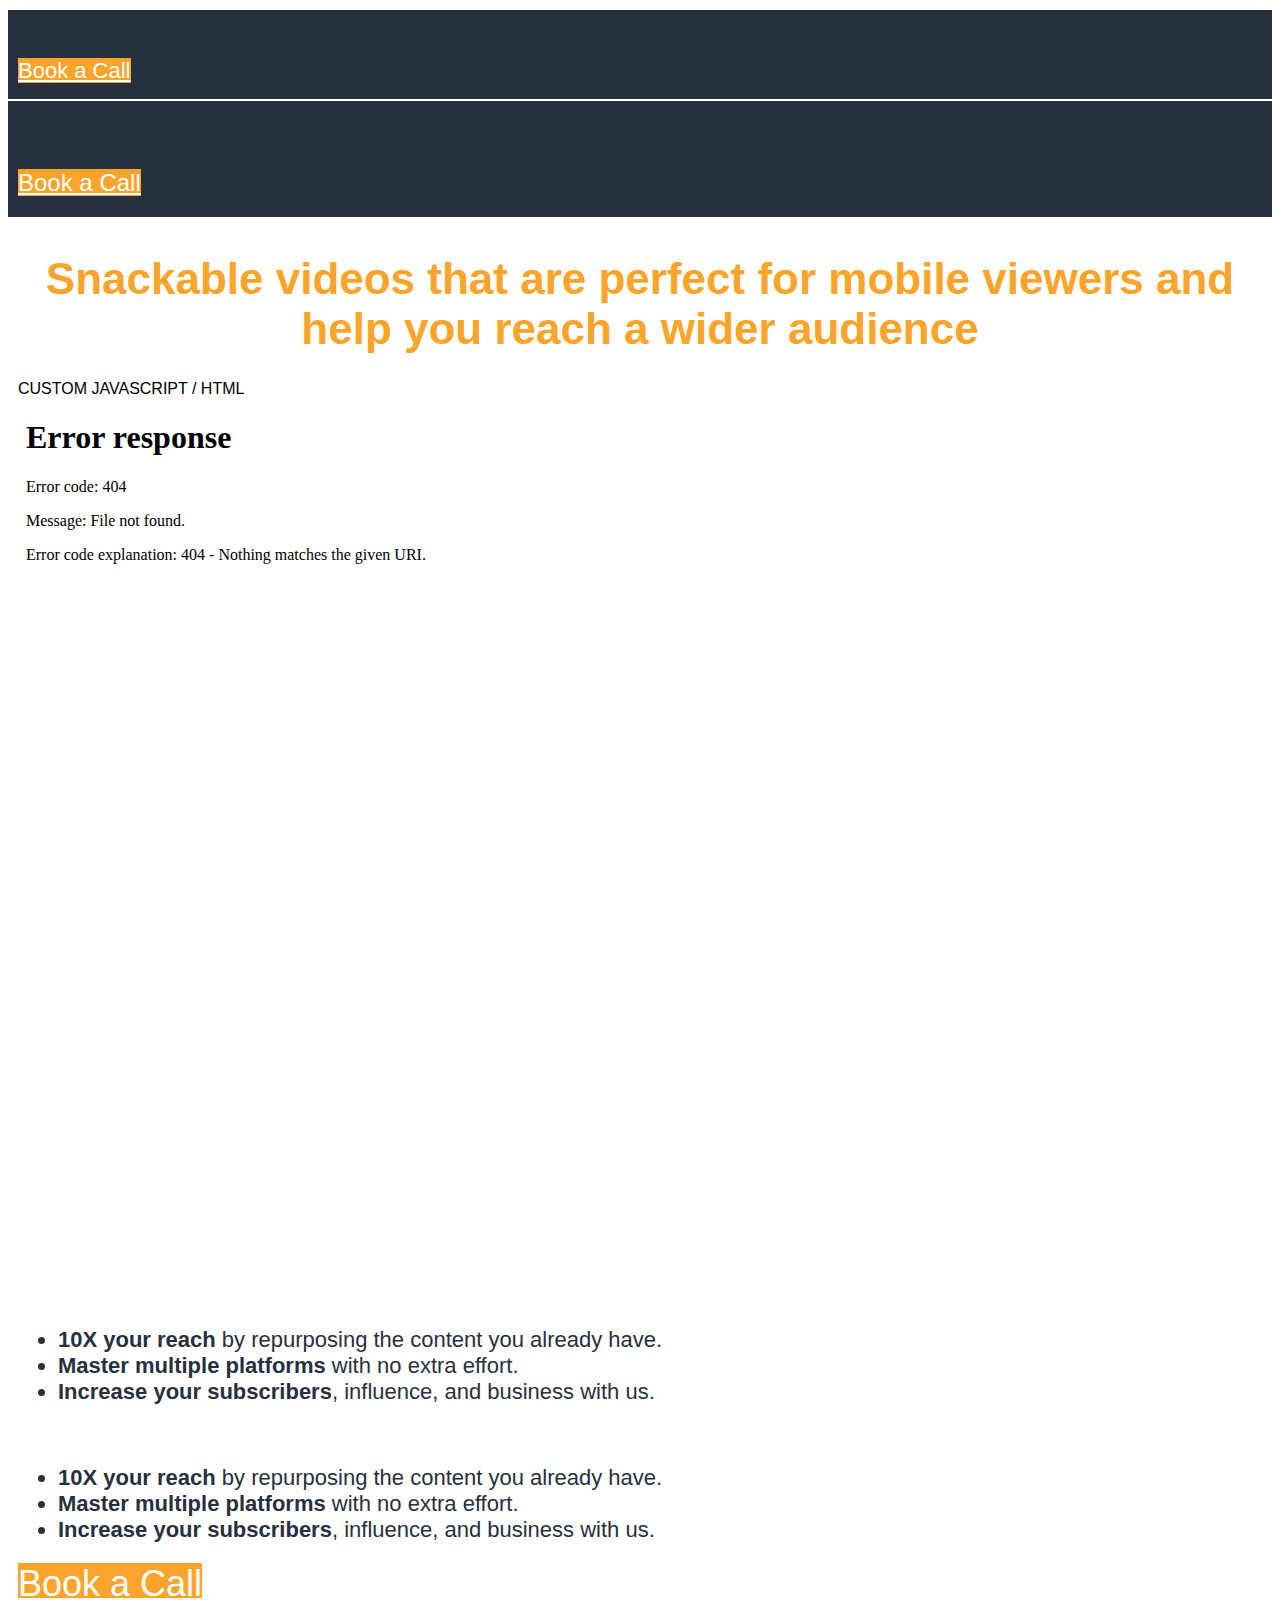
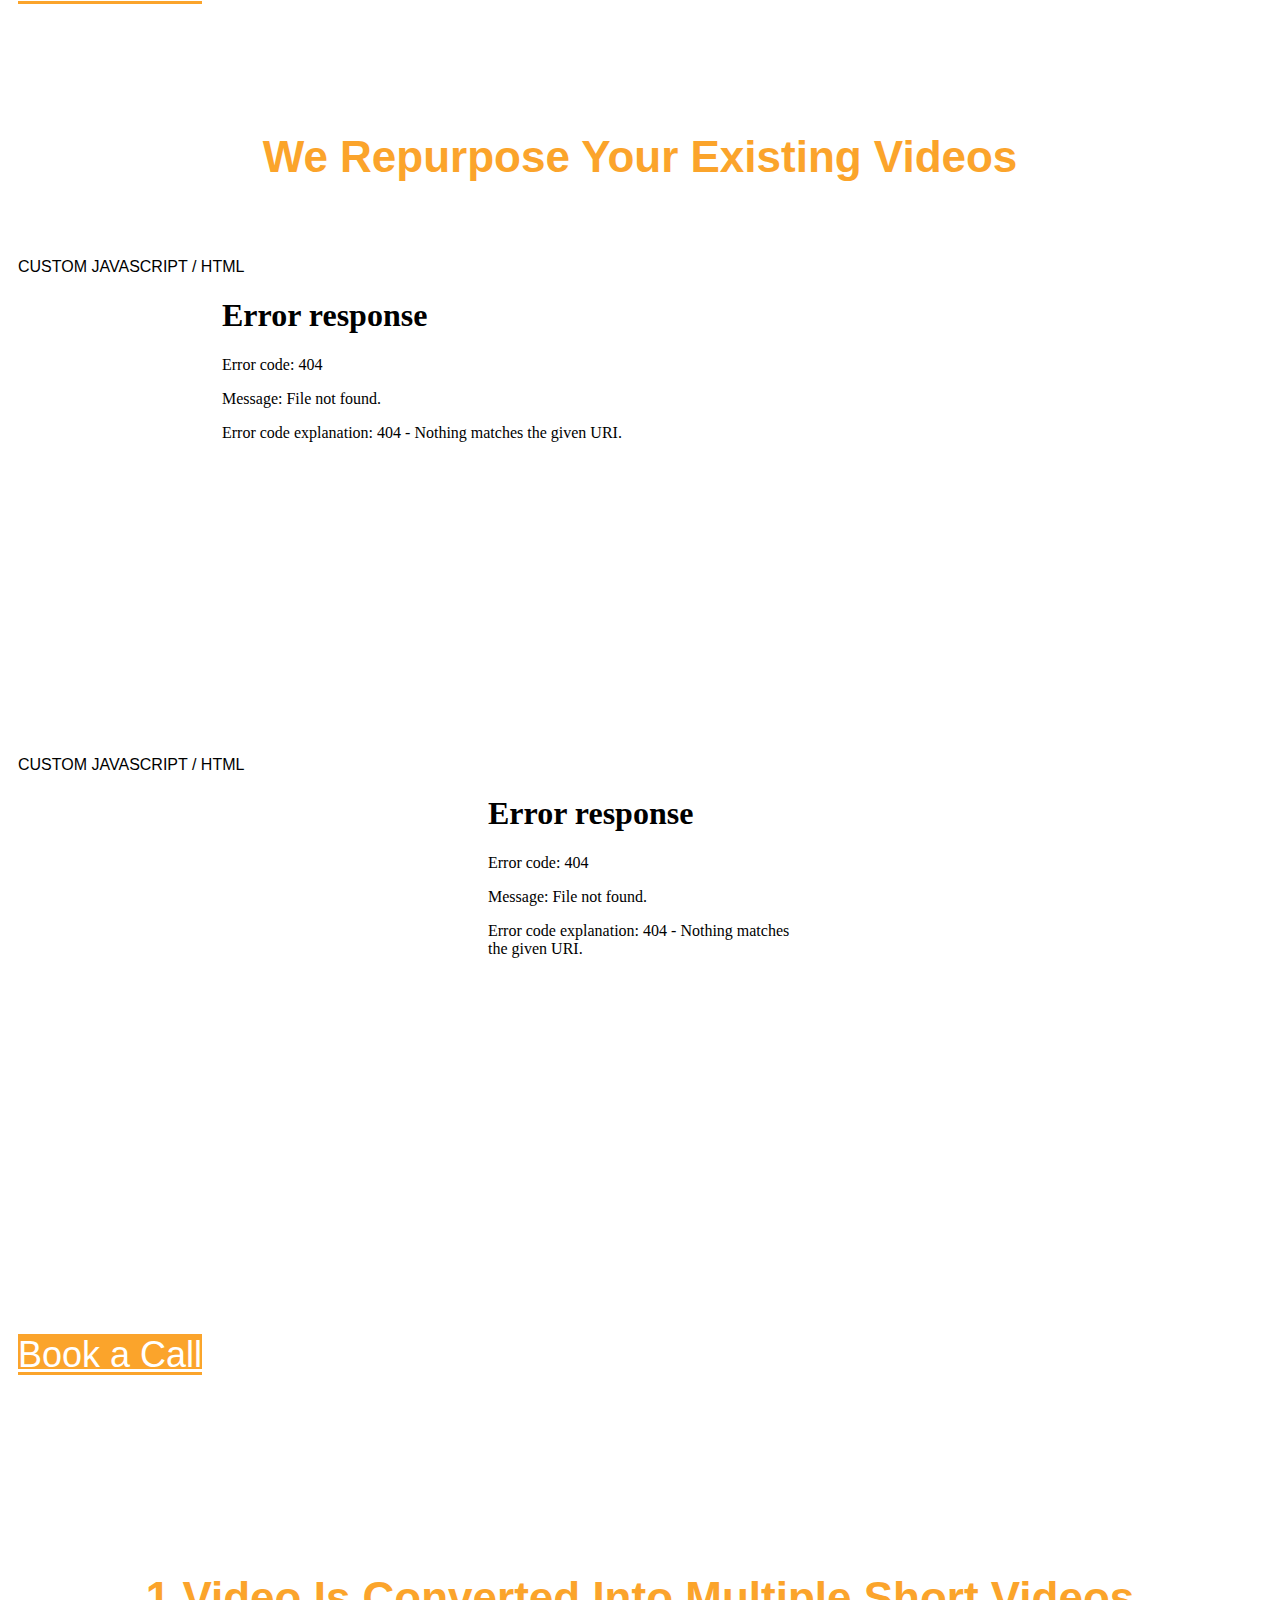
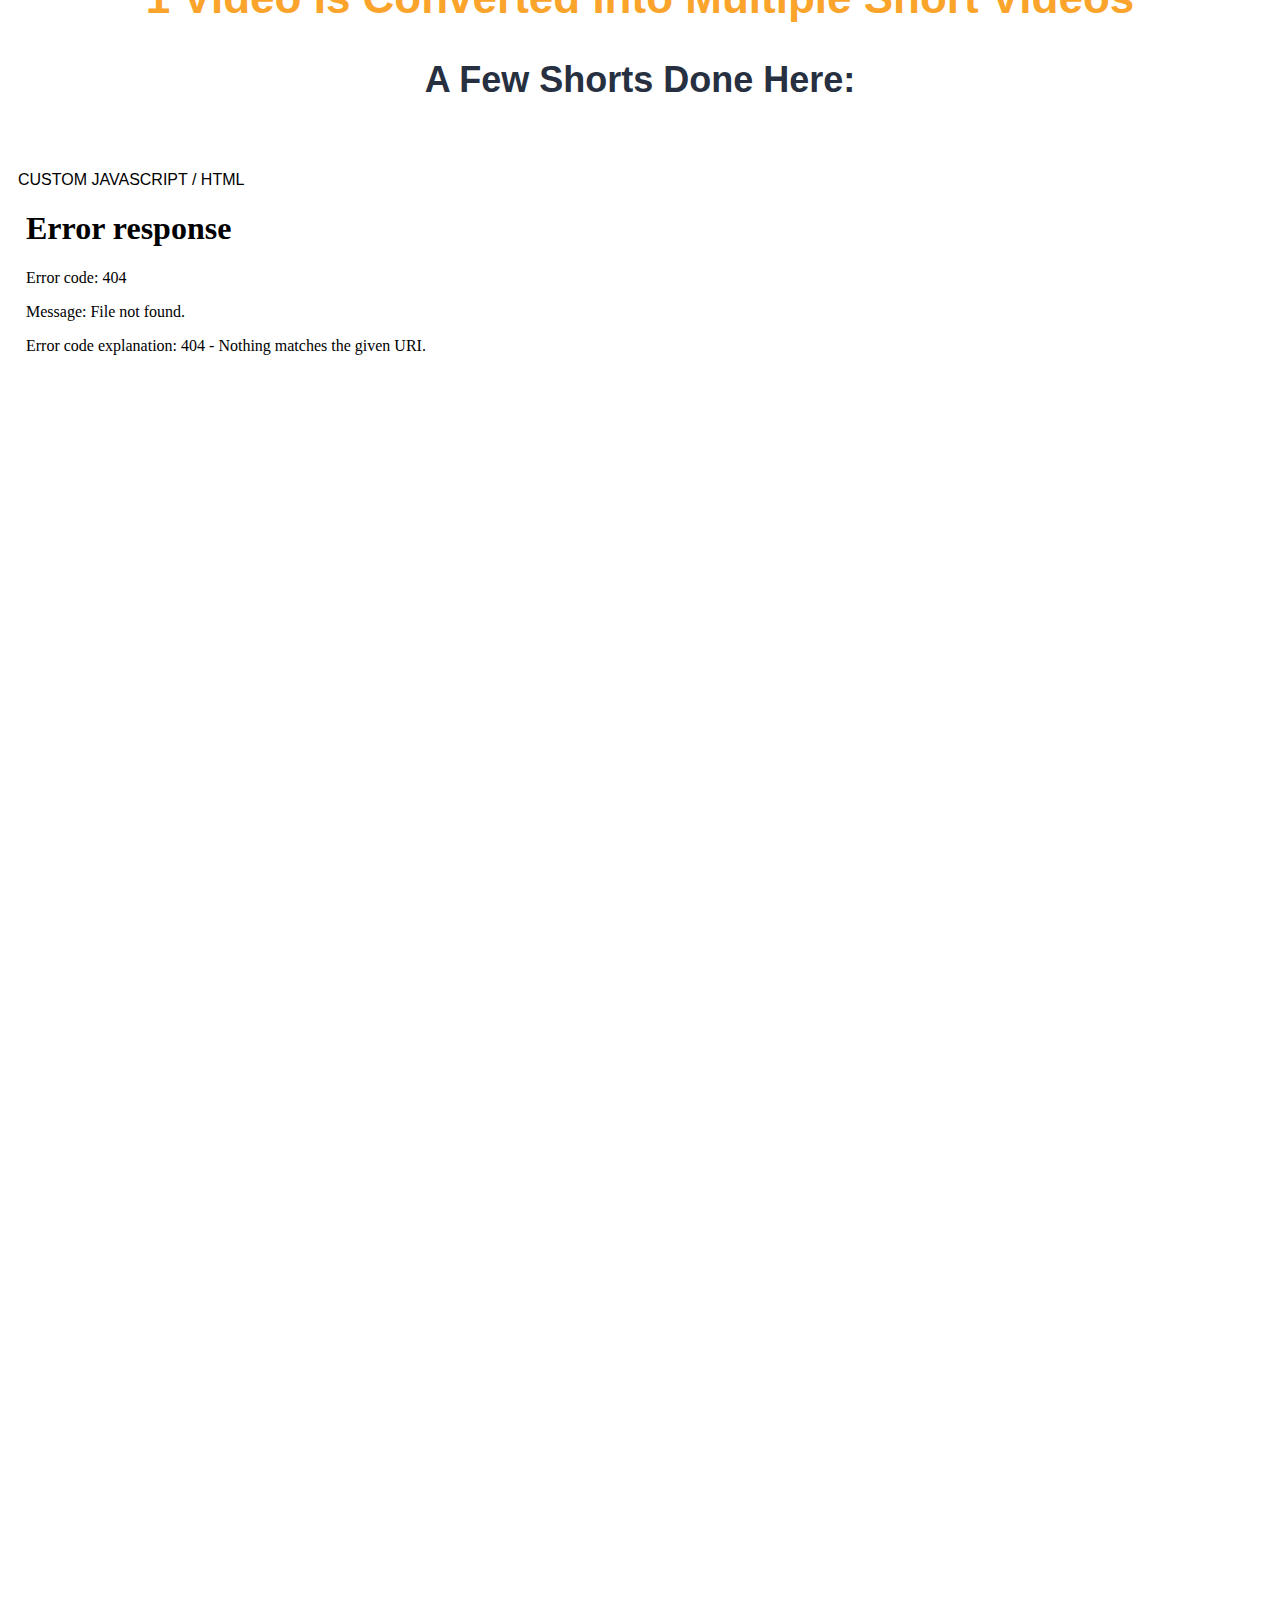
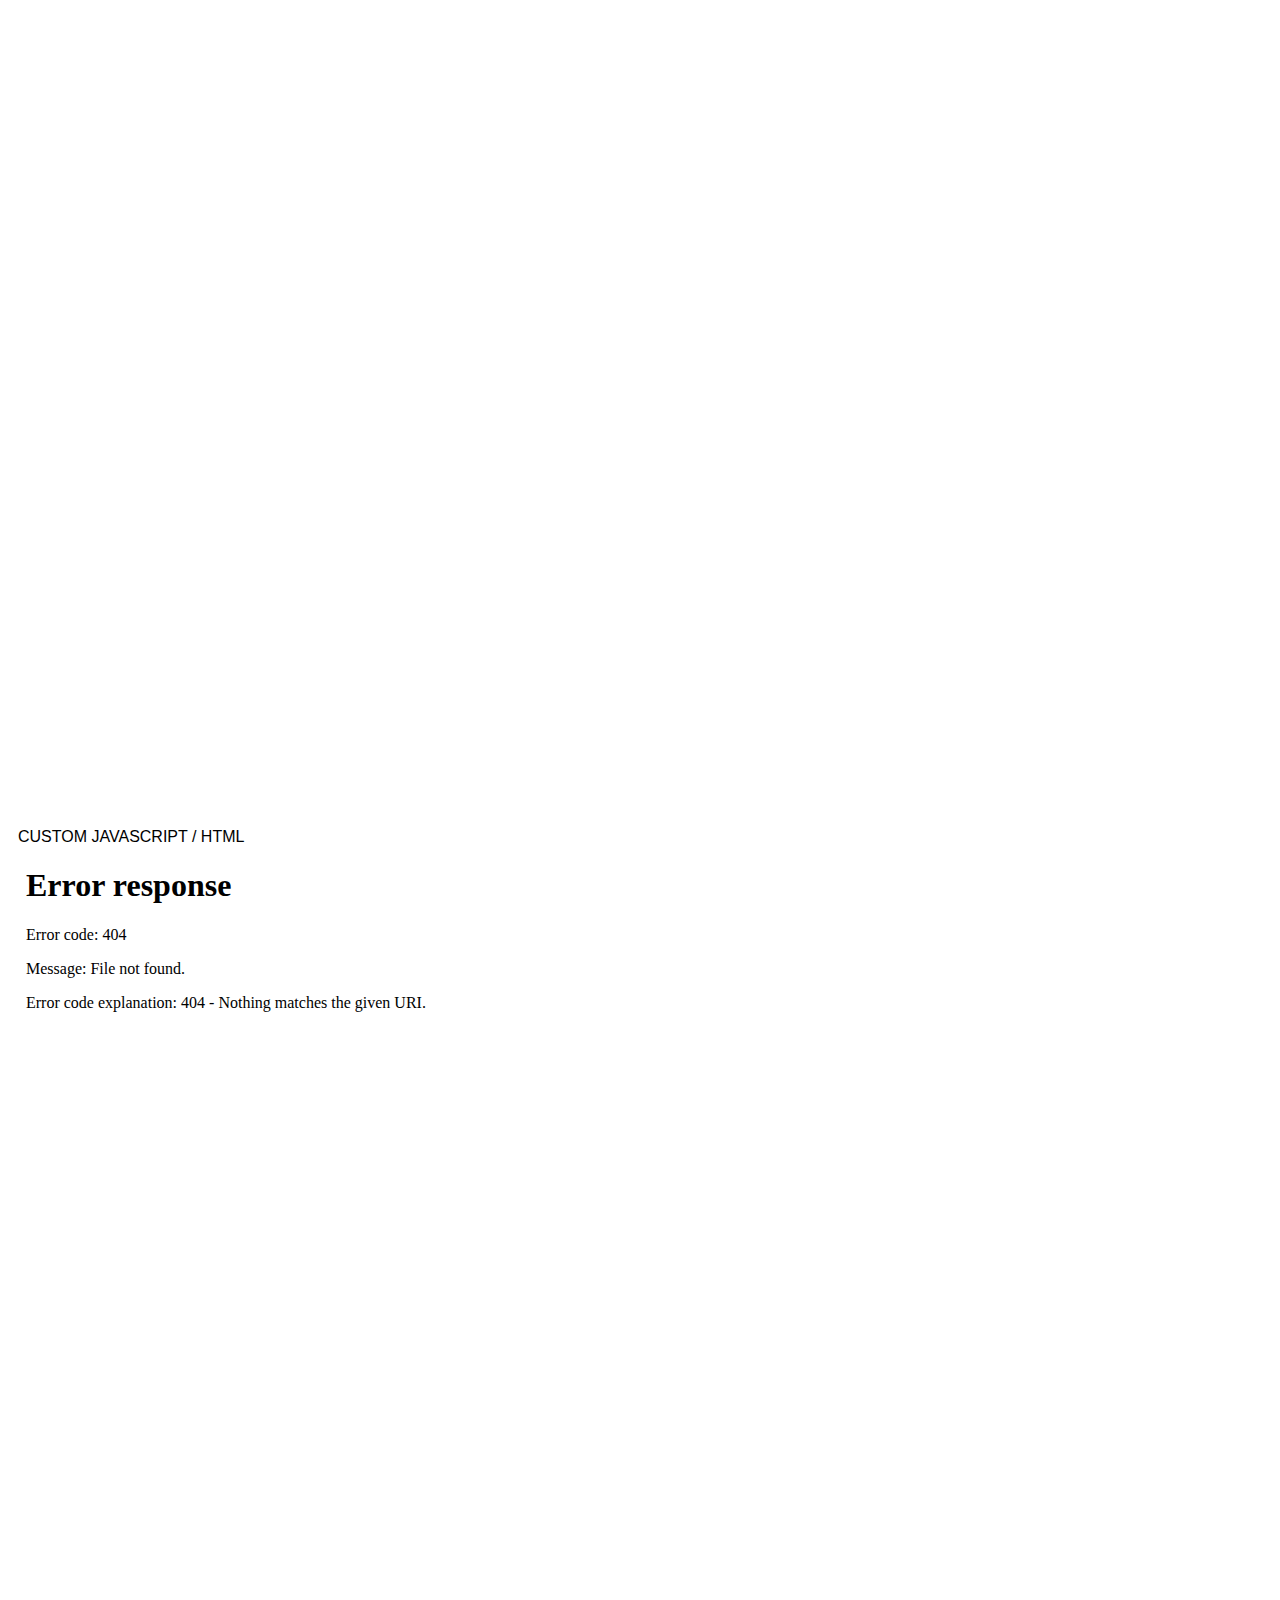
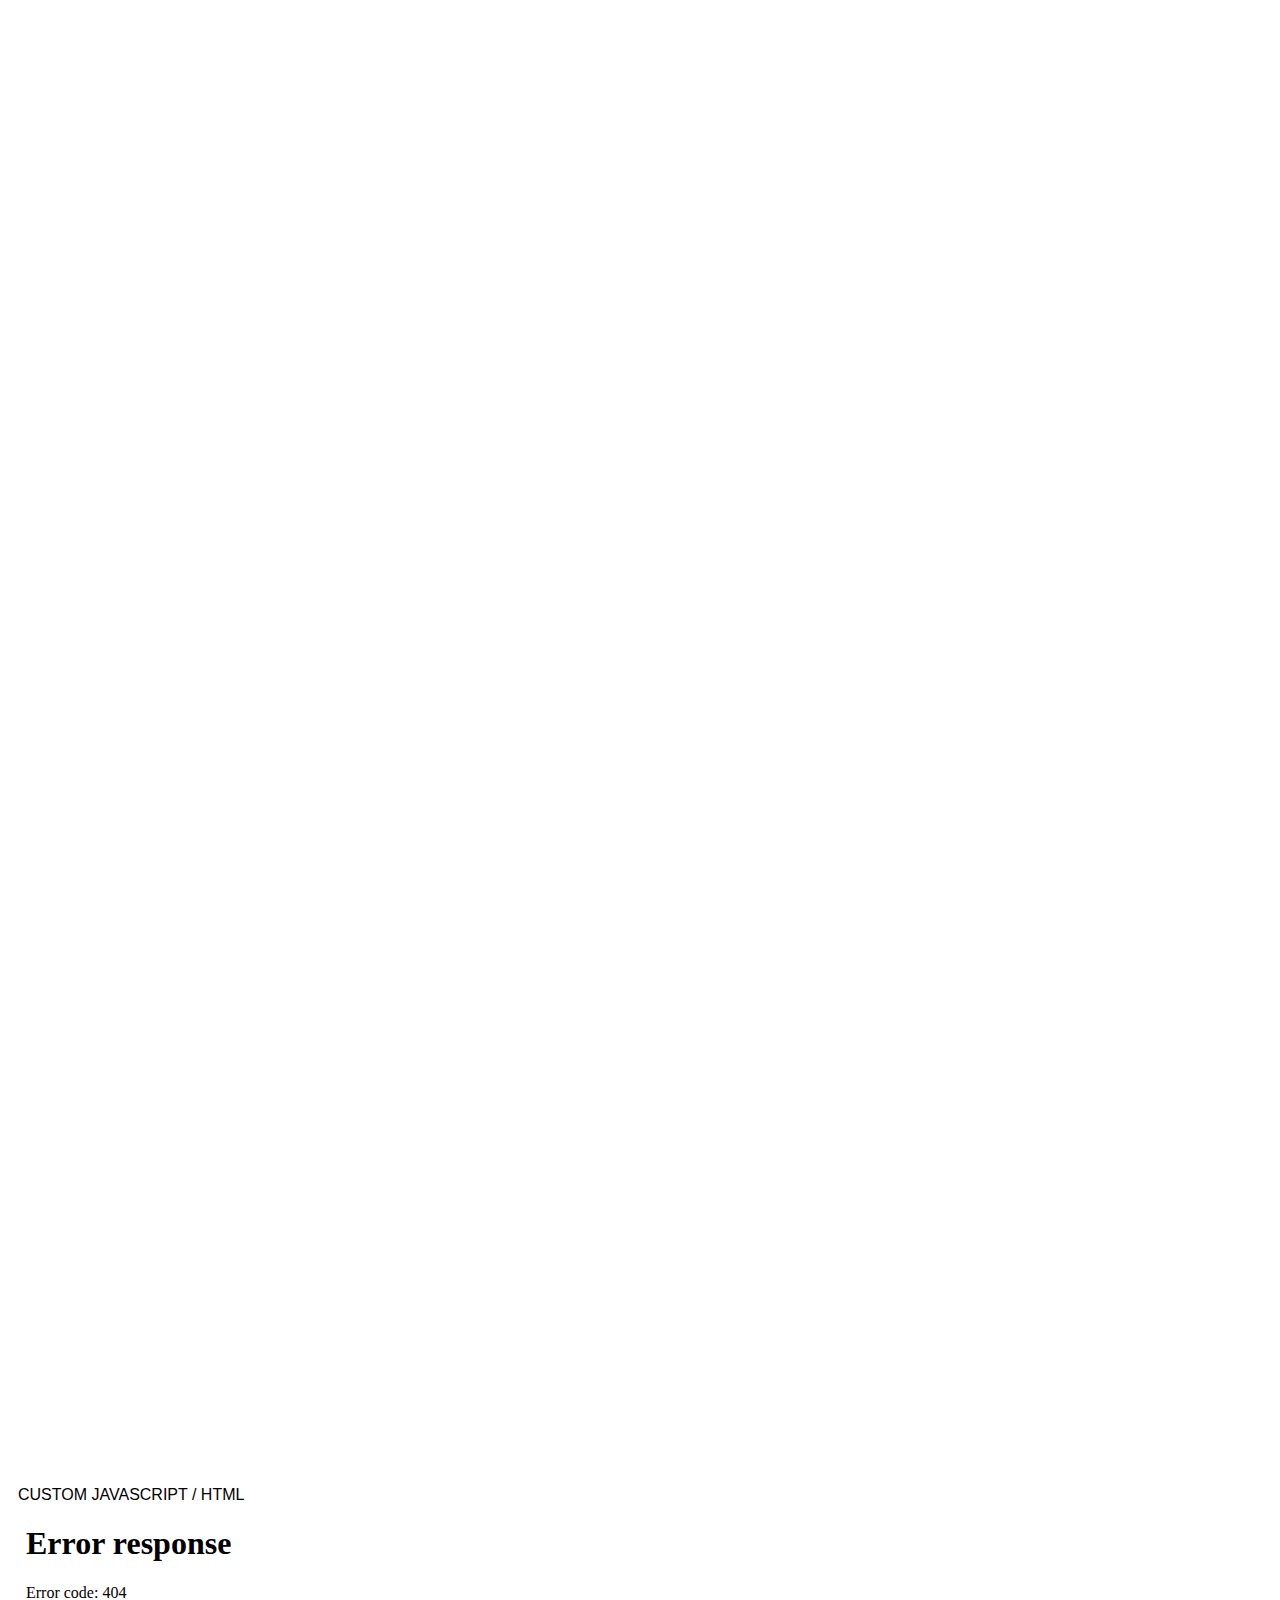
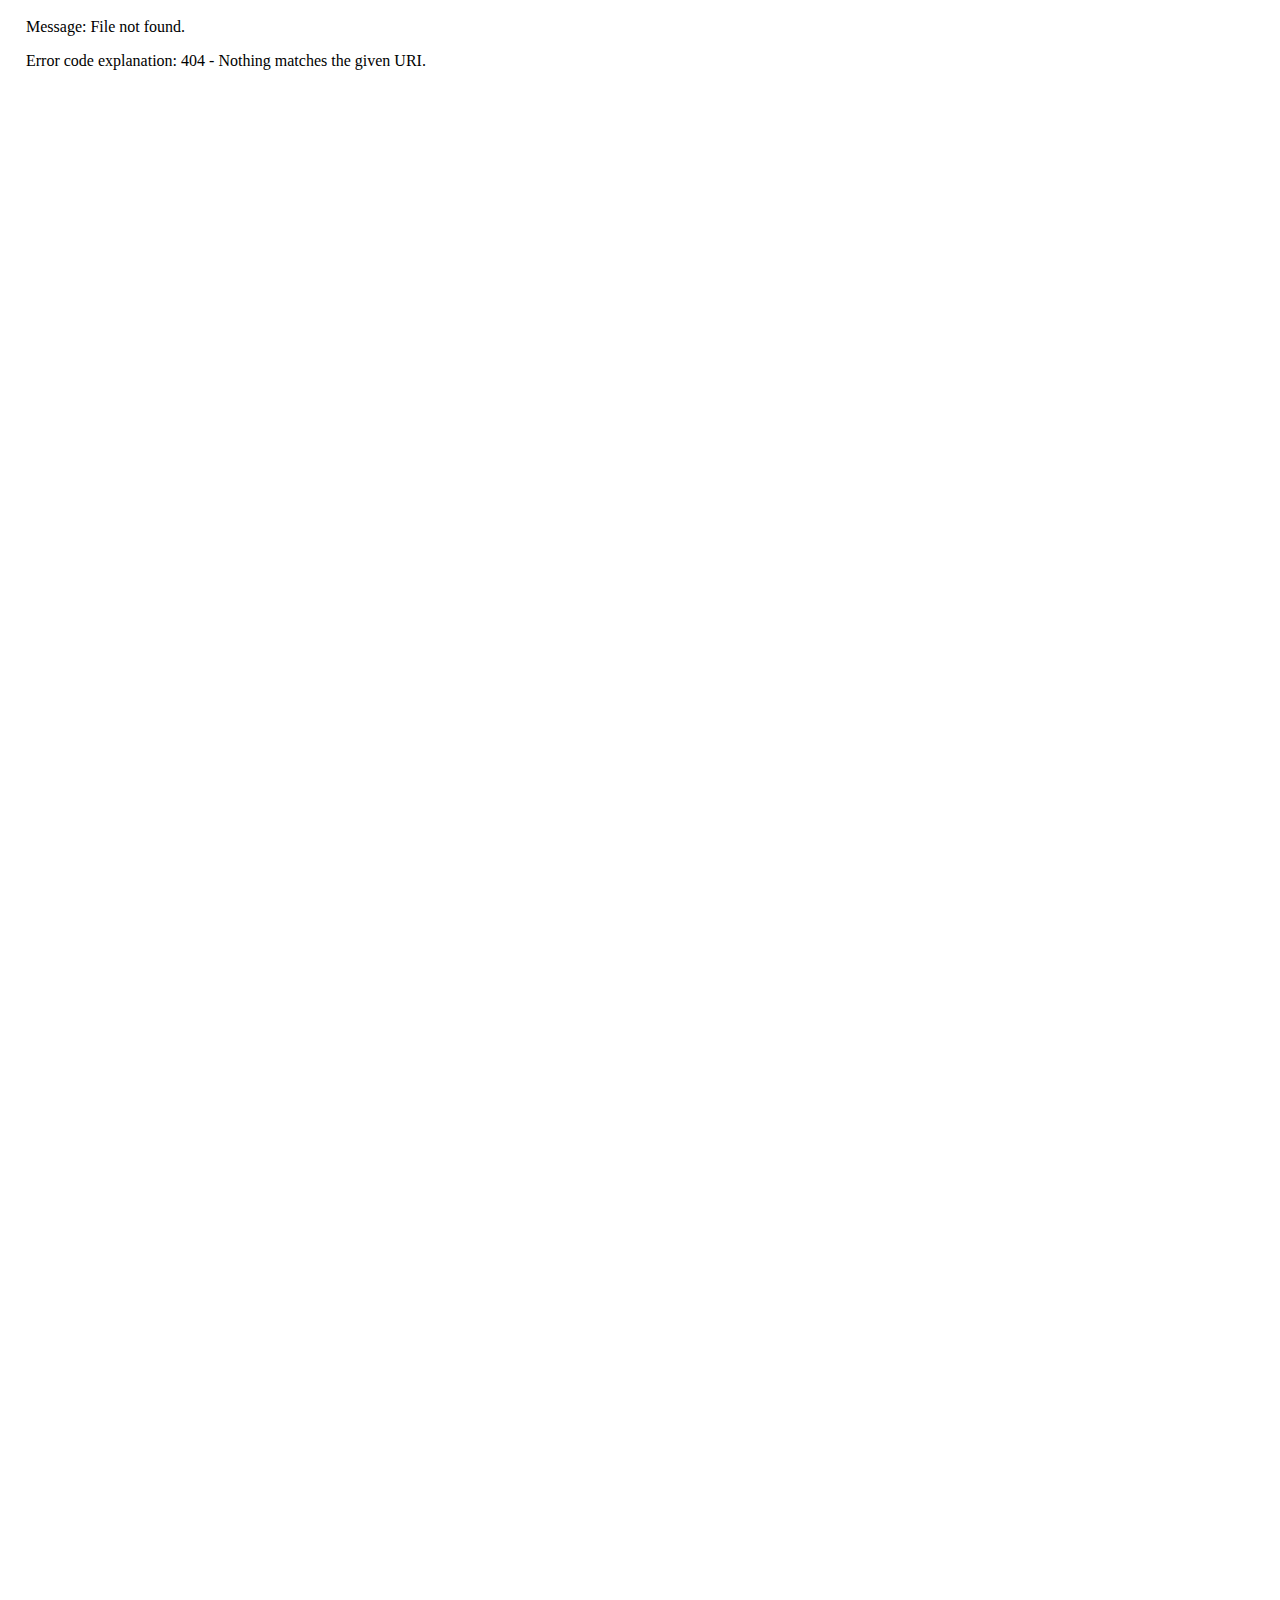
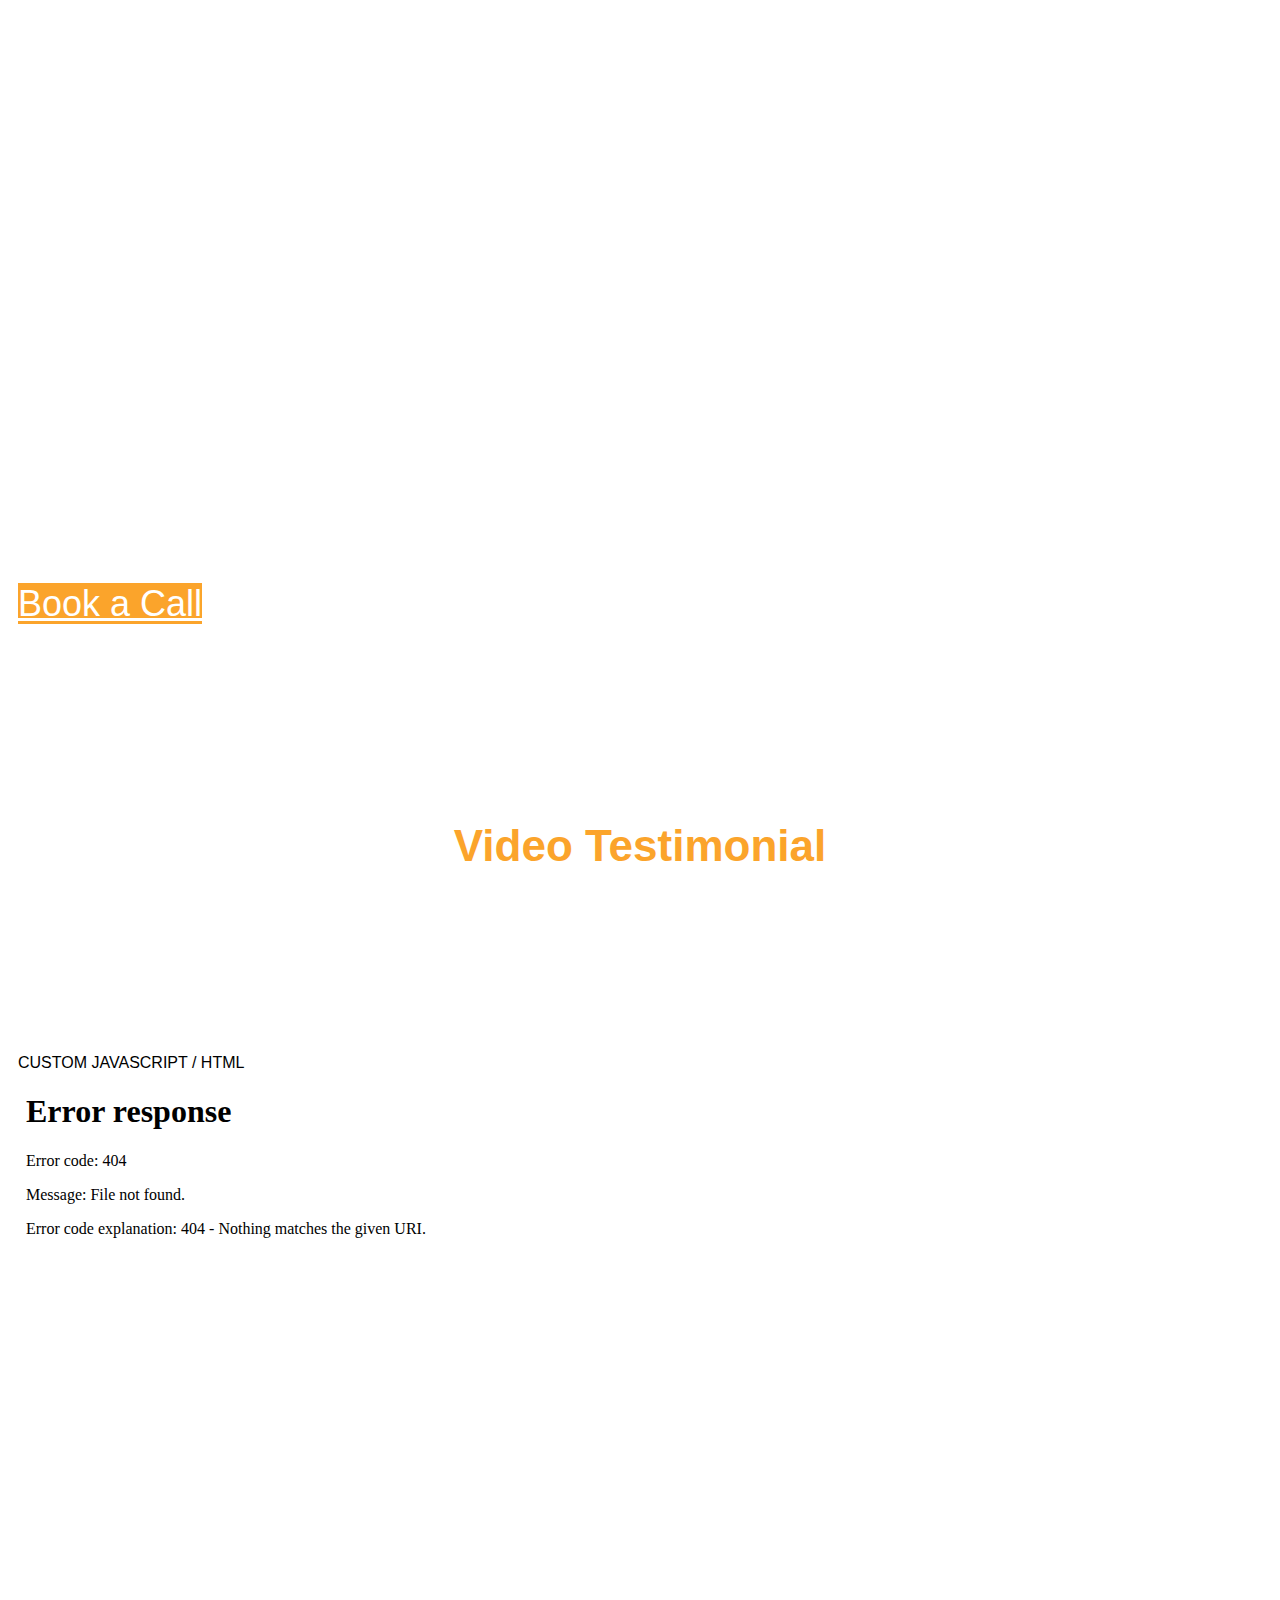
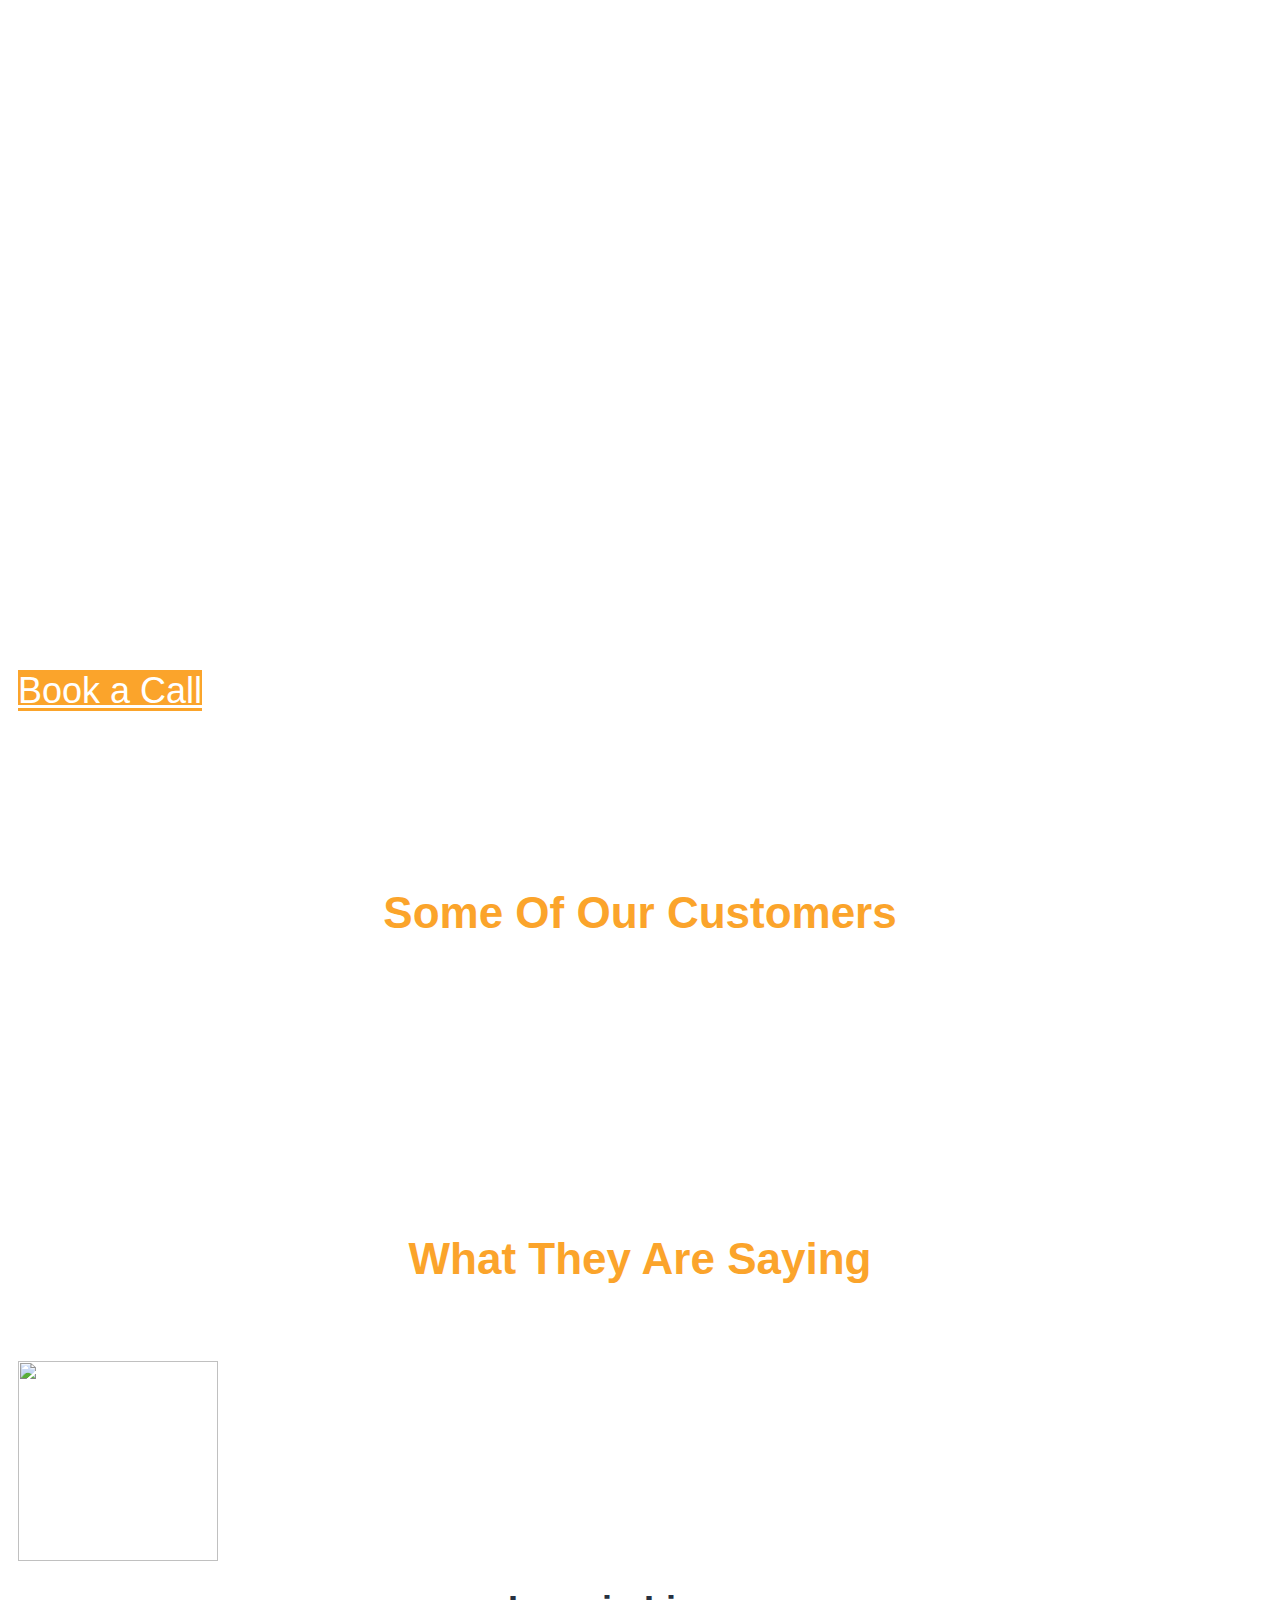
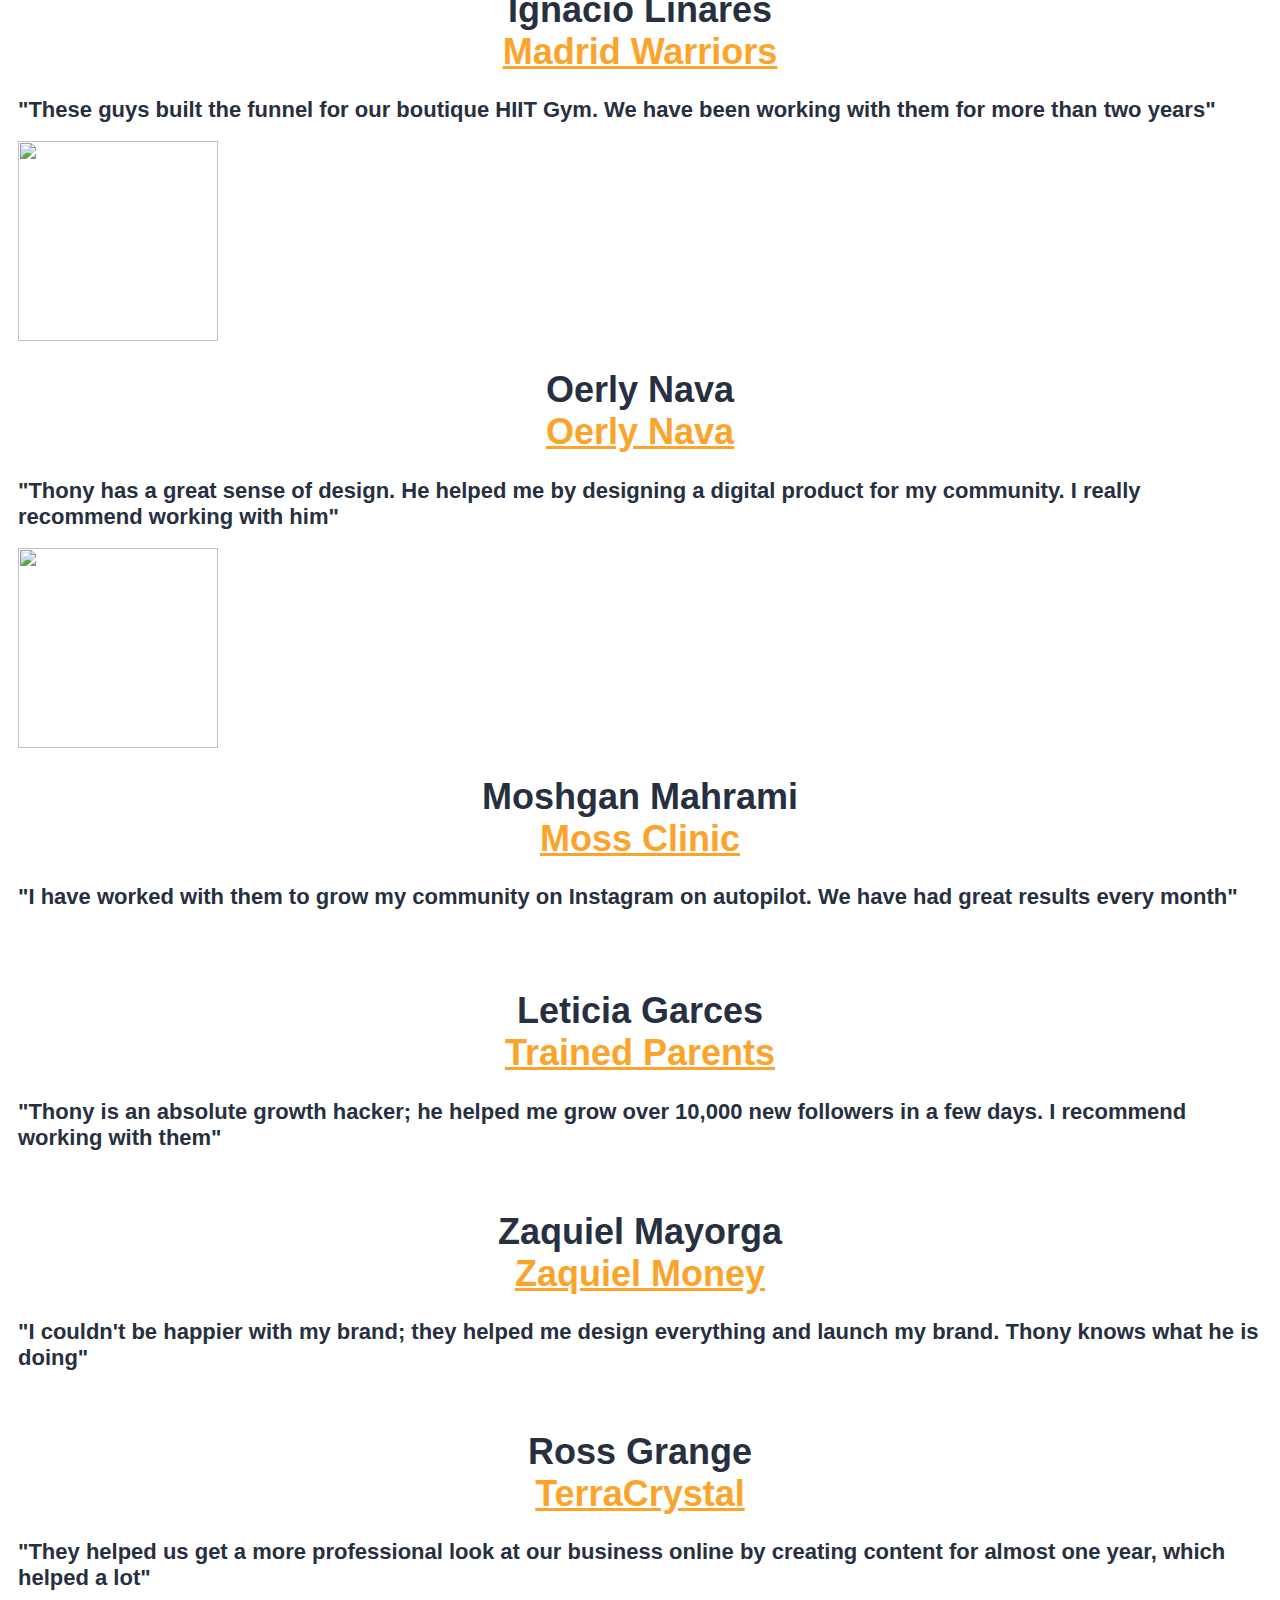
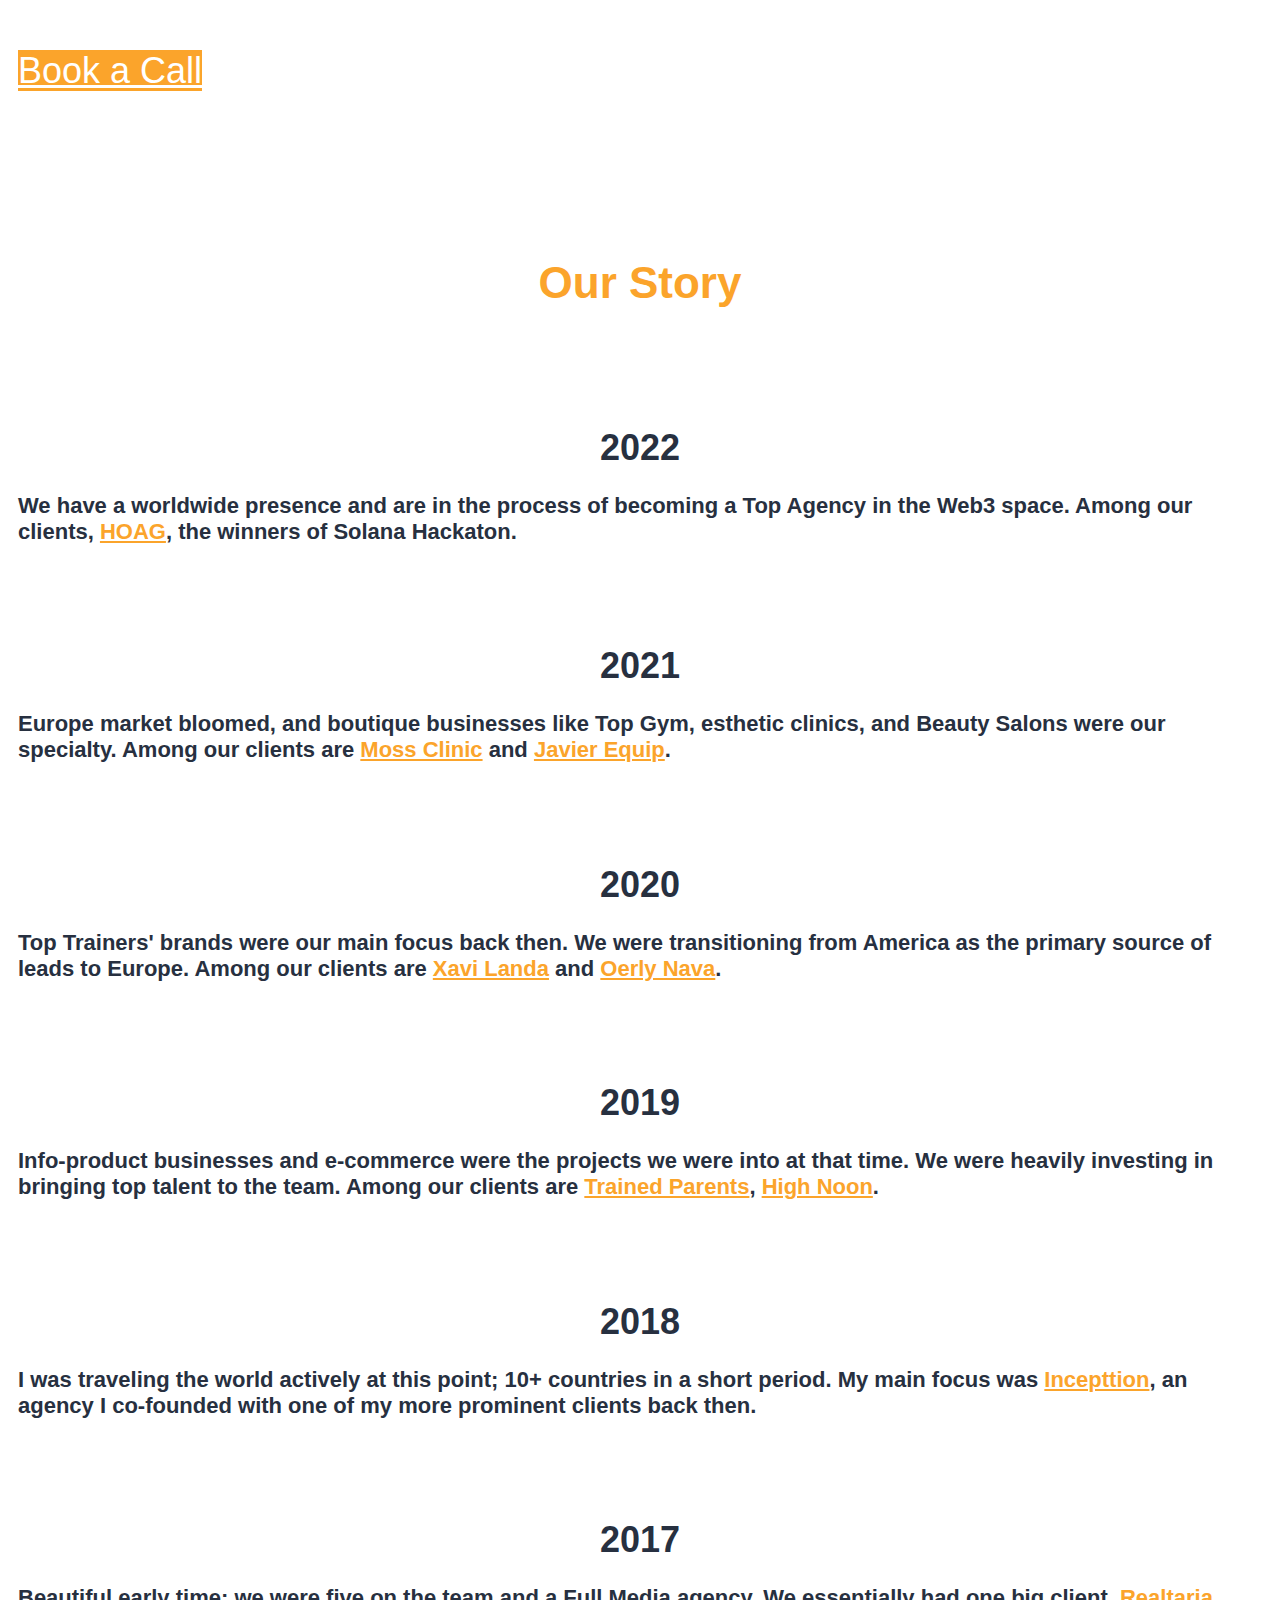
==== index.html @ 7db5d295 "Add files via upload" ====
<!DOCTYPE html>
<!-- saved from url=(0043)https://www.koettum.io/10x-your-impressions -->
<html lang="en" class="clickfunnels-com wf-proximanova-i4-active wf-proximanova-i7-active wf-proximanova-n4-active wf-proximanova-n7-active wf-active elFont_opensans wf-proximanova-n3-active wf-proximanova-i3-active wf-proximanovasoft-n4-active wf-proximanovasoft-n7-active wf-proximasoft-n4-active wf-proximasoft-i4-active wf-proximasoft-i6-active wf-proximasoft-n6-active wf-proximasoft-i7-active wf-proximasoft-n7-active bgNoRepeat avcHn2VQJenBvoR5hilPG js-focus-visible " style="background-color: rgb(255, 255, 255); overflow: initial; background-attachment: fixed; background-size: cover; background-image: url(&quot;&quot;); font-family: Roboto, Helvetica, sans-serif !important; --rem:16;"><head data-next-url="" data-this-url="https://www.koettum.io/10x-your-impressions"><meta http-equiv="Content-Type" content="text/html; charset=UTF-8"><script type="text/javascript" id="www-widgetapi-script" src="./Koettum _ 🔥 Agency for YouTubers 📽️_files/www-widgetapi.js" async=""></script>

<script src="./Koettum _ 🔥 Agency for YouTubers 📽️_files/iframe_api"></script><script type="text/javascript" async="" src="./Koettum _ 🔥 Agency for YouTubers 📽️_files/vendor.js"></script><script async="" src="./Koettum _ 🔥 Agency for YouTubers 📽️_files/uwt.js"></script><script async="" src="./Koettum _ 🔥 Agency for YouTubers 📽️_files/fbevents.js"></script><script>window.NREUM||(NREUM={});NREUM.info={"beacon":"bam.nr-data.net","errorBeacon":"bam.nr-data.net","licenseKey":"NRJS-fc902efb332119fff33","applicationID":"367981416","transactionName":"dFZWTENWVQ9QExdNRlJLSFlWXEpMRQBfXUYYSU1aXVBKC1AF","queueTime":0,"applicationTime":269,"agent":""}</script>
<script>(window.NREUM||(NREUM={})).init={ajax:{deny_list:["bam.nr-data.net"]}};(window.NREUM||(NREUM={})).loader_config={licenseKey:"NRJS-fc902efb332119fff33",applicationID:"367981416"};;/*! For license information please see nr-loader-rum-1.236.0.min.js.LICENSE.txt */
(()=>{"use strict";var e,t,n={5763:(e,t,n)=>{n.d(t,{P_:()=>f,Mt:()=>p,C5:()=>s,DL:()=>m,OP:()=>_,lF:()=>E,Yu:()=>y,Dg:()=>g,CX:()=>c,GE:()=>b,sU:()=>j});var r=n(8632),i=n(9567);const o={beacon:r.ce.beacon,errorBeacon:r.ce.errorBeacon,licenseKey:void 0,applicationID:void 0,sa:void 0,queueTime:void 0,applicationTime:void 0,ttGuid:void 0,user:void 0,account:void 0,product:void 0,extra:void 0,jsAttributes:{},userAttributes:void 0,atts:void 0,transactionName:void 0,tNamePlain:void 0},a={};function s(e){if(!e)throw new Error("All info objects require an agent identifier!");if(!a[e])throw new Error("Info for ".concat(e," was never set"));return a[e]}function c(e,t){if(!e)throw new Error("All info objects require an agent identifier!");a[e]=(0,i.D)(t,o),(0,r.Qy)(e,a[e],"info")}var d=n(7056);const u=()=>{const e={blockSelector:"[data-nr-block]",maskInputOptions:{password:!0}};return{allow_bfcache:!0,privacy:{cookies_enabled:!0},ajax:{deny_list:void 0,enabled:!0,harvestTimeSeconds:10},distributed_tracing:{enabled:void 0,exclude_newrelic_header:void 0,cors_use_newrelic_header:void 0,cors_use_tracecontext_headers:void 0,allowed_origins:void 0},session:{domain:void 0,expiresMs:d.oD,inactiveMs:d.Hb},ssl:void 0,obfuscate:void 0,jserrors:{enabled:!0,harvestTimeSeconds:10},metrics:{enabled:!0},page_action:{enabled:!0,harvestTimeSeconds:30},page_view_event:{enabled:!0},page_view_timing:{enabled:!0,harvestTimeSeconds:30,long_task:!1},session_trace:{enabled:!0,harvestTimeSeconds:10},harvest:{tooManyRequestsDelay:60},session_replay:{enabled:!1,harvestTimeSeconds:60,sampleRate:.1,errorSampleRate:.1,maskTextSelector:"*",maskAllInputs:!0,get blockClass(){return"nr-block"},get ignoreClass(){return"nr-ignore"},get maskTextClass(){return"nr-mask"},get blockSelector(){return e.blockSelector},set blockSelector(t){e.blockSelector+=",".concat(t)},get maskInputOptions(){return e.maskInputOptions},set maskInputOptions(t){e.maskInputOptions={...t,password:!0}}},spa:{enabled:!0,harvestTimeSeconds:10}}},l={};function f(e){if(!e)throw new Error("All configuration objects require an agent identifier!");if(!l[e])throw new Error("Configuration for ".concat(e," was never set"));return l[e]}function g(e,t){if(!e)throw new Error("All configuration objects require an agent identifier!");l[e]=(0,i.D)(t,u()),(0,r.Qy)(e,l[e],"config")}function p(e,t){if(!e)throw new Error("All configuration objects require an agent identifier!");var n=f(e);if(n){for(var r=t.split("."),i=0;i<r.length-1;i++)if("object"!=typeof(n=n[r[i]]))return;n=n[r[r.length-1]]}return n}const h={accountID:void 0,trustKey:void 0,agentID:void 0,licenseKey:void 0,applicationID:void 0,xpid:void 0},v={};function m(e){if(!e)throw new Error("All loader-config objects require an agent identifier!");if(!v[e])throw new Error("LoaderConfig for ".concat(e," was never set"));return v[e]}function b(e,t){if(!e)throw new Error("All loader-config objects require an agent identifier!");v[e]=(0,i.D)(t,h),(0,r.Qy)(e,v[e],"loader_config")}const y=(0,r.mF)().o;var w=n(385),A=n(6818);const x={buildEnv:A.Re,bytesSent:{},queryBytesSent:{},customTransaction:void 0,disabled:!1,distMethod:A.gF,isolatedBacklog:!1,loaderType:void 0,maxBytes:3e4,offset:Math.floor(w._A?.performance?.timeOrigin||w._A?.performance?.timing?.navigationStart||Date.now()),onerror:void 0,origin:""+w._A.location,ptid:void 0,releaseIds:{},session:void 0,xhrWrappable:"function"==typeof w._A.XMLHttpRequest?.prototype?.addEventListener,version:A.q4},D={};function _(e){if(!e)throw new Error("All runtime objects require an agent identifier!");if(!D[e])throw new Error("Runtime for ".concat(e," was never set"));return D[e]}function j(e,t){if(!e)throw new Error("All runtime objects require an agent identifier!");D[e]=(0,i.D)(t,x),(0,r.Qy)(e,D[e],"runtime")}function E(e){return function(e){try{const t=s(e);return!!t.licenseKey&&!!t.errorBeacon&&!!t.applicationID}catch(e){return!1}}(e)}},9567:(e,t,n)=>{n.d(t,{D:()=>i});var r=n(50);function i(e,t){try{if(!e||"object"!=typeof e)return(0,r.Z)("Setting a Configurable requires an object as input");if(!t||"object"!=typeof t)return(0,r.Z)("Setting a Configurable requires a model to set its initial properties");const n=Object.create(Object.getPrototypeOf(t),Object.getOwnPropertyDescriptors(t)),o=0===Object.keys(n).length?e:n;for(let a in o)if(void 0!==e[a])try{"object"==typeof e[a]&&"object"==typeof t[a]?n[a]=i(e[a],t[a]):n[a]=e[a]}catch(e){(0,r.Z)("An error occurred while setting a property of a Configurable",e)}return n}catch(e){(0,r.Z)("An error occured while setting a Configurable",e)}}},6818:(e,t,n)=>{n.d(t,{Re:()=>i,gF:()=>o,q4:()=>r});const r="1.236.0",i="PROD",o="CDN"},385:(e,t,n)=>{n.d(t,{FN:()=>a,IF:()=>d,Nk:()=>l,Tt:()=>s,_A:()=>o,il:()=>r,pL:()=>c,v6:()=>i,w1:()=>u});const r="undefined"!=typeof window&&!!window.document,i="undefined"!=typeof WorkerGlobalScope&&("undefined"!=typeof self&&self instanceof WorkerGlobalScope&&self.navigator instanceof WorkerNavigator||"undefined"!=typeof globalThis&&globalThis instanceof WorkerGlobalScope&&globalThis.navigator instanceof WorkerNavigator),o=r?window:"undefined"!=typeof WorkerGlobalScope&&("undefined"!=typeof self&&self instanceof WorkerGlobalScope&&self||"undefined"!=typeof globalThis&&globalThis instanceof WorkerGlobalScope&&globalThis),a=""+o?.location,s=/iPad|iPhone|iPod/.test(navigator.userAgent),c=s&&"undefined"==typeof SharedWorker,d=(()=>{const e=navigator.userAgent.match(/Firefox[/\s](\d+\.\d+)/);return Array.isArray(e)&&e.length>=2?+e[1]:0})(),u=Boolean(r&&window.document.documentMode),l=!!navigator.sendBeacon},1117:(e,t,n)=>{n.d(t,{w:()=>o});var r=n(50);const i={agentIdentifier:"",ee:void 0};class o{constructor(e){try{if("object"!=typeof e)return(0,r.Z)("shared context requires an object as input");this.sharedContext={},Object.assign(this.sharedContext,i),Object.entries(e).forEach((e=>{let[t,n]=e;Object.keys(i).includes(t)&&(this.sharedContext[t]=n)}))}catch(e){(0,r.Z)("An error occured while setting SharedContext",e)}}}},8e3:(e,t,n)=>{n.d(t,{L:()=>u,R:()=>c});var r=n(2177),i=n(1284),o=n(4322),a=n(3325);const s={};function c(e,t){const n={staged:!1,priority:a.p[t]||0};d(e),s[e].get(t)||s[e].set(t,n)}function d(e){e&&(s[e]||(s[e]=new Map))}function u(){let e=arguments.length>0&&void 0!==arguments[0]?arguments[0]:"",t=arguments.length>1&&void 0!==arguments[1]?arguments[1]:"feature";if(d(e),!e||!s[e].get(t))return a(t);s[e].get(t).staged=!0;const n=[...s[e]];function a(t){const n=e?r.ee.get(e):r.ee,a=o.X.handlers;if(n.backlog&&a){var s=n.backlog[t],c=a[t];if(c){for(var d=0;s&&d<s.length;++d)l(s[d],c);(0,i.D)(c,(function(e,t){(0,i.D)(t,(function(t,n){n[0].on(e,n[1])}))}))}delete a[t],n.backlog[t]=null,n.emit("drain-"+t,[])}}n.every((e=>{let[t,n]=e;return n.staged}))&&(n.sort(((e,t)=>e[1].priority-t[1].priority)),n.forEach((e=>{let[t]=e;a(t)})))}function l(e,t){var n=e[1];(0,i.D)(t[n],(function(t,n){var r=e[0];if(n[0]===r){var i=n[1],o=e[3],a=e[2];i.apply(o,a)}}))}},2177:(e,t,n)=>{n.d(t,{ee:()=>d});var r=n(8632),i=n(2210),o=n(1284),a=n(5763),s="nr@context";let c=(0,r.fP)();var d;function u(){}function l(){return new u}function f(){d.aborted=!0,d.backlog={}}c.ee?d=c.ee:(d=function e(t,n){var r={},c={},g={},p=!1;try{p=16===n.length&&(0,a.OP)(n).isolatedBacklog}catch(e){}var h={on:b,addEventListener:b,removeEventListener:y,emit:m,get:A,listeners:w,context:v,buffer:x,abort:f,aborted:!1,isBuffering:D,debugId:n,backlog:p?{}:t&&"object"==typeof t.backlog?t.backlog:{}};return h;function v(e){return e&&e instanceof u?e:e?(0,i.X)(e,s,l):l()}function m(e,n,r,i,o){if(!1!==o&&(o=!0),!d.aborted||i){t&&o&&t.emit(e,n,r);for(var a=v(r),s=w(e),u=s.length,l=0;l<u;l++)s[l].apply(a,n);var f=_()[c[e]];return f&&f.push([h,e,n,a]),a}}function b(e,t){r[e]=w(e).concat(t)}function y(e,t){var n=r[e];if(n)for(var i=0;i<n.length;i++)n[i]===t&&n.splice(i,1)}function w(e){return r[e]||[]}function A(t){return g[t]=g[t]||e(h,t)}function x(e,t){var n=_();h.aborted||(0,o.D)(e,(function(e,r){t=t||"feature",c[r]=t,t in n||(n[t]=[])}))}function D(e){return!!_()[c[e]]}function _(){return h.backlog}}(void 0,"globalEE"),c.ee=d)},5546:(e,t,n)=>{n.d(t,{E:()=>r,p:()=>i});var r=n(2177).ee.get("handle");function i(e,t,n,i,o){o?(o.buffer([e],i),o.emit(e,t,n)):(r.buffer([e],i),r.emit(e,t,n))}},4322:(e,t,n)=>{n.d(t,{X:()=>o});var r=n(5546);o.on=a;var i=o.handlers={};function o(e,t,n,o){a(o||r.E,i,e,t,n)}function a(e,t,n,i,o){o||(o="feature"),e||(e=r.E);var a=t[o]=t[o]||{};(a[n]=a[n]||[]).push([e,i])}},3239:(e,t,n)=>{n.d(t,{bP:()=>s,iz:()=>c,m$:()=>a});var r=n(385);let i=!1,o=!1;try{const e={get passive(){return i=!0,!1},get signal(){return o=!0,!1}};r._A.addEventListener("test",null,e),r._A.removeEventListener("test",null,e)}catch(e){}function a(e,t){return i||o?{capture:!!e,passive:i,signal:t}:!!e}function s(e,t){let n=arguments.length>2&&void 0!==arguments[2]&&arguments[2],r=arguments.length>3?arguments[3]:void 0;window.addEventListener(e,t,a(n,r))}function c(e,t){let n=arguments.length>2&&void 0!==arguments[2]&&arguments[2],r=arguments.length>3?arguments[3]:void 0;document.addEventListener(e,t,a(n,r))}},4402:(e,t,n)=>{n.d(t,{Rl:()=>a,ky:()=>s});var r=n(385);const i="xxxxxxxx-xxxx-4xxx-yxxx-xxxxxxxxxxxx";function o(e,t){return e?15&e[t]:16*Math.random()|0}function a(){const e=r._A?.crypto||r._A?.msCrypto;let t,n=0;return e&&e.getRandomValues&&(t=e.getRandomValues(new Uint8Array(31))),i.split("").map((e=>"x"===e?o(t,++n).toString(16):"y"===e?(3&o()|8).toString(16):e)).join("")}function s(e){const t=r._A?.crypto||r._A?.msCrypto;let n,i=0;t&&t.getRandomValues&&(n=t.getRandomValues(new Uint8Array(31)));const a=[];for(var s=0;s<e;s++)a.push(o(n,++i).toString(16));return a.join("")}},7056:(e,t,n)=>{n.d(t,{Bq:()=>r,Hb:()=>o,oD:()=>i});const r="NRBA",i=144e5,o=18e5},7894:(e,t,n)=>{function r(){return Math.round(performance.now())}n.d(t,{z:()=>r})},50:(e,t,n)=>{function r(e,t){"function"==typeof console.warn&&(console.warn("New Relic: ".concat(e)),t&&console.warn(t))}n.d(t,{Z:()=>r})},2587:(e,t,n)=>{n.d(t,{N:()=>c,T:()=>d});var r=n(2177),i=n(5546),o=n(8e3),a=n(3325);const s={stn:[a.D.sessionTrace],err:[a.D.jserrors,a.D.metrics],ins:[a.D.pageAction],spa:[a.D.spa],sr:[a.D.sessionReplay,a.D.sessionTrace]};function c(e,t){const n=r.ee.get(t);e&&"object"==typeof e&&(Object.entries(e).forEach((e=>{let[t,r]=e;void 0===d[t]&&(s[t]?s[t].forEach((e=>{r?(0,i.p)("feat-"+t,[],void 0,e,n):(0,i.p)("block-"+t,[],void 0,e,n),(0,i.p)("rumresp-"+t,[Boolean(r)],void 0,e,n)})):r&&(0,i.p)("feat-"+t,[],void 0,void 0,n),d[t]=Boolean(r))})),Object.keys(s).forEach((e=>{void 0===d[e]&&(s[e]?.forEach((t=>(0,i.p)("rumresp-"+e,[!1],void 0,t,n))),d[e]=!1)})),(0,o.L)(t,a.D.pageViewEvent))}const d={}},2210:(e,t,n)=>{n.d(t,{X:()=>i});var r=Object.prototype.hasOwnProperty;function i(e,t,n){if(r.call(e,t))return e[t];var i=n();if(Object.defineProperty&&Object.keys)try{return Object.defineProperty(e,t,{value:i,writable:!0,enumerable:!1}),i}catch(e){}return e[t]=i,i}},1284:(e,t,n)=>{n.d(t,{D:()=>r});const r=(e,t)=>Object.entries(e||{}).map((e=>{let[n,r]=e;return t(n,r)}))},4351:(e,t,n)=>{n.d(t,{P:()=>o});var r=n(2177);const i=()=>{const e=new WeakSet;return(t,n)=>{if("object"==typeof n&&null!==n){if(e.has(n))return;e.add(n)}return n}};function o(e){try{return JSON.stringify(e,i())}catch(e){try{r.ee.emit("internal-error",[e])}catch(e){}}}},3960:(e,t,n)=>{n.d(t,{K:()=>a,b:()=>o});var r=n(3239);function i(){return"undefined"==typeof document||"complete"===document.readyState}function o(e,t){if(i())return e();(0,r.bP)("load",e,t)}function a(e){if(i())return e();(0,r.iz)("DOMContentLoaded",e)}},8632:(e,t,n)=>{n.d(t,{EZ:()=>d,Qy:()=>c,ce:()=>o,fP:()=>a,gG:()=>u,mF:()=>s});var r=n(7894),i=n(385);const o={beacon:"bam.nr-data.net",errorBeacon:"bam.nr-data.net"};function a(){return i._A.NREUM||(i._A.NREUM={}),void 0===i._A.newrelic&&(i._A.newrelic=i._A.NREUM),i._A.NREUM}function s(){let e=a();return e.o||(e.o={ST:i._A.setTimeout,SI:i._A.setImmediate,CT:i._A.clearTimeout,XHR:i._A.XMLHttpRequest,REQ:i._A.Request,EV:i._A.Event,PR:i._A.Promise,MO:i._A.MutationObserver,FETCH:i._A.fetch}),e}function c(e,t,n){let i=a();const o=i.initializedAgents||{},s=o[e]||{};return Object.keys(s).length||(s.initializedAt={ms:(0,r.z)(),date:new Date}),i.initializedAgents={...o,[e]:{...s,[n]:t}},i}function d(e,t){a()[e]=t}function u(){return function(){let e=a();const t=e.info||{};e.info={beacon:o.beacon,errorBeacon:o.errorBeacon,...t}}(),function(){let e=a();const t=e.init||{};e.init={...t}}(),s(),function(){let e=a();const t=e.loader_config||{};e.loader_config={...t}}(),a()}},7956:(e,t,n)=>{n.d(t,{N:()=>i});var r=n(3239);function i(e){let t=arguments.length>1&&void 0!==arguments[1]&&arguments[1],n=arguments.length>2?arguments[2]:void 0,i=arguments.length>3?arguments[3]:void 0;return void(0,r.iz)("visibilitychange",(function(){if(t)return void("hidden"==document.visibilityState&&e());e(document.visibilityState)}),n,i)}},3081:(e,t,n)=>{n.d(t,{gF:()=>o,mY:()=>i,t9:()=>r,vz:()=>s,xS:()=>a});const r=n(3325).D.metrics,i="sm",o="cm",a="storeSupportabilityMetrics",s="storeEventMetrics"},7633:(e,t,n)=>{n.d(t,{Dz:()=>i,OJ:()=>a,qw:()=>o,t9:()=>r});const r=n(3325).D.pageViewEvent,i="firstbyte",o="domcontent",a="windowload"},9251:(e,t,n)=>{n.d(t,{t:()=>r});const r=n(3325).D.pageViewTiming},5938:(e,t,n)=>{n.d(t,{W:()=>o});var r=n(5763),i=n(2177);class o{constructor(e,t,n){this.agentIdentifier=e,this.aggregator=t,this.ee=i.ee.get(e,(0,r.OP)(this.agentIdentifier).isolatedBacklog),this.featureName=n,this.blocked=!1}}},9144:(e,t,n)=>{n.d(t,{j:()=>v});var r=n(3325),i=n(5763),o=n(5546),a=n(2177),s=n(7894),c=n(8e3),d=n(3960),u=n(385),l=n(50),f=n(3081),g=n(8632);function p(){const e=(0,g.gG)();["setErrorHandler","finished","addToTrace","inlineHit","addRelease","addPageAction","setCurrentRouteName","setPageViewName","setCustomAttribute","interaction","noticeError","setUserId"].forEach((t=>{e[t]=function(){for(var n=arguments.length,r=new Array(n),i=0;i<n;i++)r[i]=arguments[i];return function(t){for(var n=arguments.length,r=new Array(n>1?n-1:0),i=1;i<n;i++)r[i-1]=arguments[i];let o=[];return Object.values(e.initializedAgents).forEach((e=>{e.exposed&&e.api[t]&&o.push(e.api[t](...r))})),o.length>1?o:o[0]}(t,...r)}}))}var h=n(2587);function v(e){let t=arguments.length>1&&void 0!==arguments[1]?arguments[1]:{},v=arguments.length>2?arguments[2]:void 0,m=arguments.length>3?arguments[3]:void 0,{init:b,info:y,loader_config:w,runtime:A={loaderType:v},exposed:x=!0}=t;const D=(0,g.gG)();y||(b=D.init,y=D.info,w=D.loader_config),(0,i.Dg)(e,b||{}),(0,i.GE)(e,w||{}),(0,i.sU)(e,A),y.jsAttributes??={},u.v6&&(y.jsAttributes.isWorker=!0),(0,i.CX)(e,y),p();const _=function(e,t){t||(0,c.R)(e,"api");const g={};var p=a.ee.get(e),h=p.get("tracer"),v="api-",m=v+"ixn-";function b(t,n,r,o){const a=(0,i.C5)(e);return null===n?delete a.jsAttributes[t]:(0,i.CX)(e,{...a,jsAttributes:{...a.jsAttributes,[t]:n}}),A(v,r,!0,o||null===n?"session":void 0)(t,n)}function y(){}["setErrorHandler","finished","addToTrace","inlineHit","addRelease"].forEach((e=>g[e]=A(v,e,!0,"api"))),g.addPageAction=A(v,"addPageAction",!0,r.D.pageAction),g.setCurrentRouteName=A(v,"routeName",!0,r.D.spa),g.setPageViewName=function(t,n){if("string"==typeof t)return"/"!==t.charAt(0)&&(t="/"+t),(0,i.OP)(e).customTransaction=(n||"http://custom.transaction")+t,A(v,"setPageViewName",!0)()},g.setCustomAttribute=function(e,t){let n=arguments.length>2&&void 0!==arguments[2]&&arguments[2];if("string"==typeof e){if(["string","number"].includes(typeof t)||null===t)return b(e,t,"setCustomAttribute",n);(0,l.Z)("Failed to execute setCustomAttribute.\nNon-null value must be a string or number type, but a type of <".concat(typeof t,"> was provided."))}else(0,l.Z)("Failed to execute setCustomAttribute.\nName must be a string type, but a type of <".concat(typeof e,"> was provided."))},g.setUserId=function(e){if("string"==typeof e||null===e)return b("enduser.id",e,"setUserId",!0);(0,l.Z)("Failed to execute setUserId.\nNon-null value must be a string type, but a type of <".concat(typeof e,"> was provided."))},g.interaction=function(){return(new y).get()};var w=y.prototype={createTracer:function(e,t){var n={},i=this,a="function"==typeof t;return(0,o.p)(m+"tracer",[(0,s.z)(),e,n],i,r.D.spa,p),function(){if(h.emit((a?"":"no-")+"fn-start",[(0,s.z)(),i,a],n),a)try{return t.apply(this,arguments)}catch(e){throw h.emit("fn-err",[arguments,this,"string"==typeof e?new Error(e):e],n),e}finally{h.emit("fn-end",[(0,s.z)()],n)}}}};function A(e,t,n,i){return function(){return(0,o.p)(f.xS,["API/"+t+"/called"],void 0,r.D.metrics,p),i&&(0,o.p)(e+t,[(0,s.z)(),...arguments],n?null:this,i,p),n?void 0:this}}function x(){n.e(439).then(n.bind(n,7438)).then((t=>{let{setAPI:n}=t;n(e),(0,c.L)(e,"api")})).catch((()=>(0,l.Z)("Downloading runtime APIs failed...")))}return["actionText","setName","setAttribute","save","ignore","onEnd","getContext","end","get"].forEach((e=>{w[e]=A(m,e,void 0,r.D.spa)})),g.noticeError=function(e,t){"string"==typeof e&&(e=new Error(e)),(0,o.p)(f.xS,["API/noticeError/called"],void 0,r.D.metrics,p),(0,o.p)("err",[e,(0,s.z)(),!1,t],void 0,r.D.jserrors,p)},u.il?(0,d.b)((()=>x()),!0):x(),g}(e,m);return(0,g.Qy)(e,_,"api"),(0,g.Qy)(e,x,"exposed"),(0,g.EZ)("activatedFeatures",h.T),_}},3325:(e,t,n)=>{n.d(t,{D:()=>r,p:()=>i});const r={ajax:"ajax",jserrors:"jserrors",metrics:"metrics",pageAction:"page_action",pageViewEvent:"page_view_event",pageViewTiming:"page_view_timing",sessionReplay:"session_replay",sessionTrace:"session_trace",spa:"spa"},i={[r.pageViewEvent]:1,[r.pageViewTiming]:2,[r.metrics]:3,[r.jserrors]:4,[r.ajax]:5,[r.sessionTrace]:6,[r.pageAction]:7,[r.spa]:8,[r.sessionReplay]:9}}},r={};function i(e){var t=r[e];if(void 0!==t)return t.exports;var o=r[e]={exports:{}};return n[e](o,o.exports,i),o.exports}i.m=n,i.d=(e,t)=>{for(var n in t)i.o(t,n)&&!i.o(e,n)&&Object.defineProperty(e,n,{enumerable:!0,get:t[n]})},i.f={},i.e=e=>Promise.all(Object.keys(i.f).reduce(((t,n)=>(i.f[n](e,t),t)),[])),i.u=e=>(({78:"page_action-aggregate",147:"metrics-aggregate",242:"session-manager",317:"jserrors-aggregate",348:"page_view_timing-aggregate",412:"lazy-feature-loader",439:"async-api",538:"recorder",590:"session_replay-aggregate",675:"compressor",733:"session_trace-aggregate",786:"page_view_event-aggregate",873:"spa-aggregate",898:"ajax-aggregate"}[e]||e)+"."+{78:"ac76d497",147:"3dc53903",148:"1a20d5fe",242:"2a64278a",317:"49e41428",348:"bd6de33a",412:"2f55ce66",439:"30bd804e",538:"1b18459f",590:"cf0efb30",675:"ae9f91a8",733:"83105561",786:"06482edd",860:"03a8b7a5",873:"e6b09d52",898:"998ef92b"}[e]+"-1.236.0.min.js"),i.o=(e,t)=>Object.prototype.hasOwnProperty.call(e,t),e={},t="NRBA:",i.l=(n,r,o,a)=>{if(e[n])e[n].push(r);else{var s,c;if(void 0!==o)for(var d=document.getElementsByTagName("script"),u=0;u<d.length;u++){var l=d[u];if(l.getAttribute("src")==n||l.getAttribute("data-webpack")==t+o){s=l;break}}s||(c=!0,(s=document.createElement("script")).charset="utf-8",s.timeout=120,i.nc&&s.setAttribute("nonce",i.nc),s.setAttribute("data-webpack",t+o),s.src=n),e[n]=[r];var f=(t,r)=>{s.onerror=s.onload=null,clearTimeout(g);var i=e[n];if(delete e[n],s.parentNode&&s.parentNode.removeChild(s),i&&i.forEach((e=>e(r))),t)return t(r)},g=setTimeout(f.bind(null,void 0,{type:"timeout",target:s}),12e4);s.onerror=f.bind(null,s.onerror),s.onload=f.bind(null,s.onload),c&&document.head.appendChild(s)}},i.r=e=>{"undefined"!=typeof Symbol&&Symbol.toStringTag&&Object.defineProperty(e,Symbol.toStringTag,{value:"Module"}),Object.defineProperty(e,"__esModule",{value:!0})},i.j=6,i.p="https://js-agent.newrelic.com/",(()=>{var e={6:0,352:0};i.f.j=(t,n)=>{var r=i.o(e,t)?e[t]:void 0;if(0!==r)if(r)n.push(r[2]);else{var o=new Promise(((n,i)=>r=e[t]=[n,i]));n.push(r[2]=o);var a=i.p+i.u(t),s=new Error;i.l(a,(n=>{if(i.o(e,t)&&(0!==(r=e[t])&&(e[t]=void 0),r)){var o=n&&("load"===n.type?"missing":n.type),a=n&&n.target&&n.target.src;s.message="Loading chunk "+t+" failed.\n("+o+": "+a+")",s.name="ChunkLoadError",s.type=o,s.request=a,r[1](s)}}),"chunk-"+t,t)}};var t=(t,n)=>{var r,o,[a,s,c]=n,d=0;if(a.some((t=>0!==e[t]))){for(r in s)i.o(s,r)&&(i.m[r]=s[r]);if(c)c(i)}for(t&&t(n);d<a.length;d++)o=a[d],i.o(e,o)&&e[o]&&e[o][0](),e[o]=0},n=window.webpackChunkNRBA=window.webpackChunkNRBA||[];n.forEach(t.bind(null,0)),n.push=t.bind(null,n.push.bind(n))})();var o={};(()=>{i.r(o);var e=i(3325),t=i(5763);const n=Object.values(e.D);function r(e){const r={};return n.forEach((n=>{r[n]=function(e,n){return!1!==(0,t.Mt)(n,"".concat(e,".enabled"))}(n,e)})),r}var a=i(9144);var s=i(5546),c=i(385),d=i(8e3),u=i(5938),l=i(3960),f=i(50);class g extends u.W{constructor(e,t,n){let r=!(arguments.length>3&&void 0!==arguments[3])||arguments[3];super(e,t,n),this.auto=r,this.abortHandler,this.featAggregate,this.onAggregateImported,r&&(0,d.R)(e,n)}importAggregator(){let e=arguments.length>0&&void 0!==arguments[0]?arguments[0]:{};if(this.featAggregate||!this.auto)return;const n=c.il&&!0===(0,t.Mt)(this.agentIdentifier,"privacy.cookies_enabled");let r;this.onAggregateImported=new Promise((e=>{r=e}));const o=async()=>{let t;try{if(n){const{setupAgentSession:e}=await Promise.all([i.e(860),i.e(242)]).then(i.bind(i,3228));t=e(this.agentIdentifier)}}catch(e){(0,f.Z)("A problem occurred when starting up session manager. This page will not start or extend any session.",e)}try{if(!this.shouldImportAgg(this.featureName,t))return void(0,d.L)(this.agentIdentifier,this.featureName);const{lazyFeatureLoader:n}=await i.e(412).then(i.bind(i,8582)),{Aggregate:o}=await n(this.featureName,"aggregate");this.featAggregate=new o(this.agentIdentifier,this.aggregator,e),r(!0)}catch(e){(0,f.Z)("Downloading and initializing ".concat(this.featureName," failed..."),e),this.abortHandler?.(),r(!1)}};c.il?(0,l.b)((()=>o()),!0):o()}shouldImportAgg(n,r){return n!==e.D.sessionReplay||!1!==(0,t.Mt)(this.agentIdentifier,"session_trace.enabled")&&(!!r?.isNew||!!r?.state.sessionReplay)}}var p=i(7633),h=i(7894);class v extends g{static featureName=p.t9;constructor(n,r){let i=!(arguments.length>2&&void 0!==arguments[2])||arguments[2];if(super(n,r,p.t9,i),("undefined"==typeof PerformanceNavigationTiming||c.Tt)&&"undefined"!=typeof PerformanceTiming){const r=(0,t.OP)(n);r[p.Dz]=Math.max(Date.now()-r.offset,0),(0,l.K)((()=>r[p.qw]=Math.max((0,h.z)()-r[p.Dz],0))),(0,l.b)((()=>{const t=(0,h.z)();r[p.OJ]=Math.max(t-r[p.Dz],0),(0,s.p)("timing",["load",t],void 0,e.D.pageViewTiming,this.ee)}))}this.importAggregator()}}var m=i(1117),b=i(1284);class y extends m.w{constructor(e){super(e),this.aggregatedData={}}store(e,t,n,r,i){var o=this.getBucket(e,t,n,i);return o.metrics=function(e,t){t||(t={count:0});return t.count+=1,(0,b.D)(e,(function(e,n){t[e]=w(n,t[e])})),t}(r,o.metrics),o}merge(e,t,n,r,i){var o=this.getBucket(e,t,r,i);if(o.metrics){var a=o.metrics;a.count+=n.count,(0,b.D)(n,(function(e,t){if("count"!==e){var r=a[e],i=n[e];i&&!i.c?a[e]=w(i.t,r):a[e]=function(e,t){if(!t)return e;t.c||(t=A(t.t));return t.min=Math.min(e.min,t.min),t.max=Math.max(e.max,t.max),t.t+=e.t,t.sos+=e.sos,t.c+=e.c,t}(i,a[e])}}))}else o.metrics=n}storeMetric(e,t,n,r){var i=this.getBucket(e,t,n);return i.stats=w(r,i.stats),i}getBucket(e,t,n,r){this.aggregatedData[e]||(this.aggregatedData[e]={});var i=this.aggregatedData[e][t];return i||(i=this.aggregatedData[e][t]={params:n||{}},r&&(i.custom=r)),i}get(e,t){return t?this.aggregatedData[e]&&this.aggregatedData[e][t]:this.aggregatedData[e]}take(e){for(var t={},n="",r=!1,i=0;i<e.length;i++)t[n=e[i]]=x(this.aggregatedData[n]),t[n].length&&(r=!0),delete this.aggregatedData[n];return r?t:null}}function w(e,t){return null==e?function(e){e?e.c++:e={c:1};return e}(t):t?(t.c||(t=A(t.t)),t.c+=1,t.t+=e,t.sos+=e*e,e>t.max&&(t.max=e),e<t.min&&(t.min=e),t):{t:e}}function A(e){return{t:e,min:e,max:e,sos:e*e,c:1}}function x(e){return"object"!=typeof e?[]:(0,b.D)(e,D)}function D(e,t){return t}var _=i(8632),j=i(4402),E=i(4351);var k=i(7956),T=i(3239),I=i(9251);class N extends g{static featureName=I.t;constructor(e,n){let r=!(arguments.length>2&&void 0!==arguments[2])||arguments[2];super(e,n,I.t,r),c.il&&((0,t.OP)(e).initHidden=Boolean("hidden"===document.visibilityState),(0,k.N)((()=>(0,s.p)("docHidden",[(0,h.z)()],void 0,I.t,this.ee)),!0),(0,T.bP)("pagehide",(()=>(0,s.p)("winPagehide",[(0,h.z)()],void 0,I.t,this.ee))),this.importAggregator())}}var P=i(3081);class S extends g{static featureName=P.t9;constructor(e,t){let n=!(arguments.length>2&&void 0!==arguments[2])||arguments[2];super(e,t,P.t9,n),this.importAggregator()}}new class{constructor(e){let t=arguments.length>1&&void 0!==arguments[1]?arguments[1]:(0,j.ky)(16);c._A?(this.agentIdentifier=t,this.sharedAggregator=new y({agentIdentifier:this.agentIdentifier}),this.features={},this.desiredFeatures=new Set(e.features||[]),this.desiredFeatures.add(v),Object.assign(this,(0,a.j)(this.agentIdentifier,e,e.loaderType||"agent")),this.start()):(0,f.Z)("Failed to initial the agent. Could not determine the runtime environment.")}get config(){return{info:(0,t.C5)(this.agentIdentifier),init:(0,t.P_)(this.agentIdentifier),loader_config:(0,t.DL)(this.agentIdentifier),runtime:(0,t.OP)(this.agentIdentifier)}}start(){const t="features";try{const n=r(this.agentIdentifier),i=[...this.desiredFeatures];i.sort(((t,n)=>e.p[t.featureName]-e.p[n.featureName])),i.forEach((t=>{if(n[t.featureName]||t.featureName===e.D.pageViewEvent){const r=function(t){switch(t){case e.D.ajax:return[e.D.jserrors];case e.D.sessionTrace:return[e.D.ajax,e.D.pageViewEvent];case e.D.sessionReplay:return[e.D.sessionTrace];case e.D.pageViewTiming:return[e.D.pageViewEvent];default:return[]}}(t.featureName);r.every((e=>n[e]))||(0,f.Z)("".concat(t.featureName," is enabled but one or more dependent features has been disabled (").concat((0,E.P)(r),"). This may cause unintended consequences or missing data...")),this.features[t.featureName]=new t(this.agentIdentifier,this.sharedAggregator)}})),(0,_.Qy)(this.agentIdentifier,this.features,t)}catch(e){(0,f.Z)("Failed to initialize all enabled instrument classes (agent aborted) -",e);for(const e in this.features)this.features[e].abortHandler?.();const n=(0,_.fP)();return delete n.initializedAgents[this.agentIdentifier]?.api,delete n.initializedAgents[this.agentIdentifier]?.[t],delete this.sharedAggregator,n.ee?.abort(),delete n.ee?.get(this.agentIdentifier),!1}}}({features:[v,N,S],loaderType:"lite"})})(),window.NRBA=o})();</script>

<meta content="utf-8" http-equiv="encoding">
<meta name="viewport" content="initial-scale=1">
<title>Koettum | 🔥 Agency for YouTubers 📽️</title>
<meta class="metaTagTop" name="description" content="Skyrocket Your YouTube Views - 2x your YouTube views with 100% money back guarantee">
<meta class="metaTagTop" name="keywords" content="Agency for YouTubers">
<meta class="metaTagTop" name="author" content="Thony Nava">
<meta class="metaTagTop" property="og:image" content="https://www.koettum.io/hosted/images/54/3ae6bc5e5d421a9ea12f477f4a825e/3-stages-diagram-3.png" id="social-image">
<meta property="og:title" content="Koettum | 🔥 Agency for YouTubers 📽️">
<meta property="og:description" content="Skyrocket Your YouTube Views - 2x your YouTube views with 100% money back guarantee">
<meta property="og:url" content="https://www.koettum.io/10x-your-impressions">
<meta property="og:type" content="website">
<link rel="stylesheet" media="screen" href="./Koettum _ 🔥 Agency for YouTubers 📽️_files/lander.css">
<link rel="canonical" href="https://www.koettum.io/10x-your-impressions">
<link rel="stylesheet" href="./Koettum _ 🔥 Agency for YouTubers 📽️_files/all.css">
<link rel="stylesheet" href="./Koettum _ 🔥 Agency for YouTubers 📽️_files/v4-shims.css">
<link href="./Koettum _ 🔥 Agency for YouTubers 📽️_files/css" rel="stylesheet" type="text/css">
<meta property="cf:funnel_id" content="WERqRzk0Z3VaTFcray9oZFlBWWRuZz09LS1sd3lsWkpxRU50UHF6eHdwWE5hUEV3PT0=--8c92007a734d8c6e876c558a806e185929d050d9">
<meta property="cf:page_id" content="aWJ6Y2tnMGpydGIrQnUxdVJmY3A3QT09LS1VclplYzZKclVlc013bmpWZHJ2SnFBPT0=--7758420a9b9432f2651bede2afb9bf01230cf96b">
<meta property="cf:funnel_step_id" content="VE5JVDVET05YZU1hVGxycHV2L3M2QT09LS1GYVNSbzcwNFU3SUwxdDBJVk41VlhRPT0=--b4bb86240c430b153916b1e4c7b36ab27894d2ec">
<meta property="cf:user_id" content="THRpQWZDZEdoc0JIdXlUOVBjRlJEQT09LS04Z3I0N0FBT2xGd0c2R1pBRXMybllnPT0=--9c387231825e8df12ad280f5e12b4874f7c3b1f1">
<meta property="cf:account_id" content="MEVpdGNRQ2E2Y0xaQzkxTW5FaGpDQT09LS00SVIrd2l6RS9BK1kwRTVOY2U3bjFBPT0=--ec0ad6d8109f021d0820ccbbc896db508145eeb2">
<meta property="cf:page_code" content="NTczMTgxMDc=">
<meta property="cf:mode_id" content="1">
<meta property="cf:time_zone" content="America/New_York">
<meta property="cf:app_domain" content="app.clickfunnels.com">
<script src="./Koettum _ 🔥 Agency for YouTubers 📽️_files/application.js"></script>
<script>
      window.addEventListener('load', function(){ window.track_capi() })
    </script>
<style>
    [data-timed-style='fade']{display:none}[data-timed-style='scale']{display:none}
  </style>
<link rel="icon" type="image/png" href="https://www.koettum.io/hosted/images/45/77c380cd744612bf5bcdcfb285c50c/logo.png">
<script>
  !function(f,b,e,v,n,t,s)
  {if(f.fbq)return;n=f.fbq=function(){n.callMethod?
  n.callMethod.apply(n,arguments):n.queue.push(arguments)};
  if(!f._fbq)f._fbq=n;n.push=n;n.loaded=!0;n.version='2.0';
  n.queue=[];t=b.createElement(e);t.async=!0;
  t.src=v;s=b.getElementsByTagName(e)[0];
  s.parentNode.insertBefore(t,s)}(window, document,'script',
  'https://connect.facebook.net/en_US/fbevents.js');
  fbq('init', '1119799011980560');
  fbq('track', 'PageView');
</script>
<noscript><img height="1" width="1" style="display:none"
  src="https://www.facebook.com/tr?id=1119799011980560&ev=PageView&noscript=1"
/></noscript>


<script>
!function(e,t,n,s,u,a){e.twq||(s=e.twq=function(){s.exe?s.exe.apply(s,arguments):s.queue.push(arguments);
},s.version='1.1',s.queue=[],u=t.createElement(n),u.async=!0,u.src='//static.ads-twitter.com/uwt.js',
a=t.getElementsByTagName(n)[0],a.parentNode.insertBefore(u,a))}(window,document,'script');
// Insert Twitter Pixel ID and Standard Event data below
twq('init','o8u2x');
twq('track','PageView');
</script>

<script>
  !function(f,b,e,v,n,t,s)
  {if(f.fbq)return;n=f.fbq=function(){n.callMethod?
  n.callMethod.apply(n,arguments):n.queue.push(arguments)};
  if(!f._fbq)f._fbq=n;n.push=n;n.loaded=!0;n.version='2.0';
  n.queue=[];t=b.createElement(e);t.async=!0;
  t.src=v;s=b.getElementsByTagName(e)[0];
  s.parentNode.insertBefore(t,s)}(window, document,'script',
  'https://connect.facebook.net/en_US/fbevents.js');
  fbq('init', '1119799011980560');
  fbq('track', 'PageView');
</script>
<noscript><img height="1" width="1" style="display:none"
  src="https://www.facebook.com/tr?id=1119799011980560&ev=PageView&noscript=1"
/></noscript>


<script>
!function(e,t,n,s,u,a){e.twq||(s=e.twq=function(){s.exe?s.exe.apply(s,arguments):s.queue.push(arguments);
},s.version='1.1',s.queue=[],u=t.createElement(n),u.async=!0,u.src='//static.ads-twitter.com/uwt.js',
a=t.getElementsByTagName(n)[0],a.parentNode.insertBefore(u,a))}(window,document,'script');
// Insert Twitter Pixel ID and Standard Event data below
twq('init','o8u2x');
twq('track','PageView');
</script>
<style type="text/css">.addthisevent {visibility:hidden;}.addthisevent-drop ._url,.addthisevent-drop ._start,.addthisevent-drop ._end,.addthisevent-drop ._zonecode,.addthisevent-drop ._summary,.addthisevent-drop ._description,.addthisevent-drop ._location,.addthisevent-drop ._organizer,.addthisevent-drop ._organizer_email,.addthisevent-drop ._attendees,.addthisevent-drop ._facebook_event,.addthisevent-drop ._all_day_event {display:none!important;}</style><style type="text/css" id="ate_css">.addthisevent-drop {display:inline-block;position:relative;font-family:arial;color:#333!important;background:#f4f4f4 url(https://addthisevent.com/gfx/icon-calendar-t1.png) no-repeat 9px 50%;text-decoration:none!important;border:1px solid #d9d9d9;color:#555;font-weight:bold;font-size:14px;text-decoration:none;padding:9px 12px 8px 35px;-moz-border-radius:2px;-webkit-border-radius:2px;-webkit-touch-callout:none;-webkit-user-select:none;-khtml-user-select:none;-moz-user-select:none;-ms-user-select:none;user-select:none;}.addthisevent-drop:hover {border:1px solid #aab9d4;color:#555;font-weight:bold;font-size:14px;text-decoration:none!important;}.addthisevent-drop:active {top:1px;}.addthisevent-selected {background-color:#f7f7f7;}.addthisevent_dropdown {width:200px;position:absolute;z-index:99999;padding:6px 0px 0px 0px;background:#fff;text-align:left;display:none;margin-top:-2px;margin-left:-1px;border-top:1px solid #c8c8c8;border-right:1px solid #bebebe;border-bottom:1px solid #a8a8a8;border-left:1px solid #bebebe;-moz-border-radius:2px;-webkit-border-radius:2px;-webkit-box-shadow:1px 3px 6px rgba(0,0,0,0.15);-moz-box-shadow:1px 3px 6px rgba(0,0,0,0.15);box-shadow:1px 3px 6px rgba(0,0,0,0.15);}.addthisevent_dropdown span {display:block;cursor:pointer;line-height:110%;background:#fff;text-decoration:none;font-size:12px;color:#6d84b4;padding:8px 10px 9px 15px;}.addthisevent_dropdown span:hover {background:#f4f4f4;color:#6d84b4;text-decoration:none;font-size:12px;}.addthisevent span {display:none!important;}.addthisevent-drop ._url,.addthisevent-drop ._start,.addthisevent-drop ._end,.addthisevent-drop ._zonecode,.addthisevent-drop ._summary,.addthisevent-drop ._description,.addthisevent-drop ._location,.addthisevent-drop ._organizer,.addthisevent-drop ._organizer_email,.addthisevent-drop ._facebook_event,.addthisevent-drop ._all_day_event {display:none!important;}.addthisevent_dropdown .copyx {width:200px;height:21px;display:block;position:relative;cursor:default;}.addthisevent_dropdown .brx {width:180px;height:1px;overflow:hidden;background:#e0e0e0;position:absolute;z-index:100;left:10px;top:9px;}.addthisevent_dropdown .frs {position:absolute;top:5px;cursor:pointer;right:10px;padding-left:10px;font-style:normal;font-weight:normal;text-align:right;z-index:101;line-height:110%;background:#fff;text-decoration:none;font-size:9px;color:#cacaca;}.addthisevent_dropdown .frs:hover {color:#999!important;}</style><meta property="cf:aff_sub2" content=""><meta property="cf:aff_sub3" content=""><meta property="cf:aff_sub" content=""><meta property="cf:affiliate_id" content=""><meta property="cf:cf_affiliate_id" content=""><meta property="cf:content" content=""><meta property="cf:medium" content=""><meta property="cf:name" content=""><meta property="cf:source" content=""><meta property="cf:term" content=""><meta property="cf:client_width" content="1680"><style id="fit-vids-style">.fluid-width-video-wrapper{width:100%;position:relative;padding:0;}.fluid-width-video-wrapper iframe,.fluid-width-video-wrapper object,.fluid-width-video-wrapper embed {position:absolute;top:0;left:0;width:100%;height:100%;}</style><script type="text/javascript">(async function() { class ReadwiseElement extends HTMLElement {
      constructor() {
        super();

        [...this.children].forEach((child) => this.appendChild(child));
      }
    }

    try {
      customElements.define(
        "readwise-tooltip-container",
        class ReadwiseTooltipContainer extends ReadwiseElement {},
        {"extends":"div"},
      );
    } catch (e) {
      if(!e.message.includes("already been defined")
        && !e.message.includes("already been used with this registry")) {
        console.error("Failed to define custom element", e);
        throw e;
      }
    } })()</script><script type="text/javascript">document.body.appendChild(document.createElement("readwise-tooltip-container"));</script><script type="text/javascript">(async function() { class ReadwiseElement extends HTMLElement {
      constructor() {
        super();

        [...this.children].forEach((child) => this.appendChild(child));
      }
    }

    try {
      customElements.define(
        "rw-highlight",
        class ReadwiseHighlight extends ReadwiseElement {},
        {"extends":"mark"},
      );
    } catch (e) {
      if(!e.message.includes("already been defined")
        && !e.message.includes("already been used with this registry")) {
        console.error("Failed to define custom element", e);
        throw e;
      }
    } })()</script></head>
<body data-affiliate-param="affiliate_id" data-show-progress="true" data-new-gr-c-s-check-loaded="14.1115.0" data-gr-ext-installed="">
<svg xmlns="http://www.w3.org/2000/svg" style="display: none !important">
<filter id="grayscale">
<fecolormatrix type="matrix" values="0.3333 0.3333 0.3333 0 0 0.3333 0.3333 0.3333 0 0 0.3333 0.3333 0.3333 0 0 0 0 0 1 0"></fecolormatrix>
</filter>
</svg>
<div class="containerWrapper">
<style id="globalHeadlineCSS" data-font-fam="Roboto"> .elHeadlineWrapper[data-htype="headline"]{ font-family: "Roboto", Helvetica, sans-serif !important; } </style>
<textarea id="tracking-body-top" style="display: none !important"></textarea>
<input type="hidden" id="submit-form-action" value="redirect-url" data-url="#" data-ar-service="HTML" data-ar-list="Koettum | Home" data-webhook="" data-ar-list-id="15">
<div class="nodoHiddenFormFields hide">
<input type="hidden" id="elHidden1" class="elInputHidden elInput" name="ad">
<input type="hidden" id="elHidden2" class="elInputHidden elInput" name="tag">
<input type="hidden" id="elHidden3" class="elInputHidden elInput" name="">
<input type="hidden" id="elHidden4" class="elInputHidden elInput" name="">
<input type="hidden" id="elHidden5" class="elInputHidden elInput" name="">
</div>
<div class="nodoCustomHTML hide"><style>
.nodoBadge {
  display: none;
}
</style></div>
<div class="modalBackdropWrapper" style="background-color: rgba(0, 0, 0, 0.4); height: 100%; display: none;" data-youtube-selectbox="youtube" data-youtube-background="" data-youtube-start="custom"></div>
<div class="container containerModal midContainer noTopMargin padding40-top padding40-bottom padding40H noBorder borderSolid border3px cornersAll radius10 shadow0 bgNoRepeat emptySection no-action noBounce" id="modalPopup" data-title="Modal" data-block-color="0074C7" style="margin-top: 100px; padding-top: 40px; padding-bottom: 40px; outline: none; background-color: rgb(255, 255, 255); display: none;" data-trigger="none" data-animate="top" data-delay="0" data-timed-style="no-action">
<div class="containerInner ui-sortable"></div>
<div class="closeLPModal"><img src="./Koettum _ 🔥 Agency for YouTubers 📽️_files/closemodal.png" alt=""></div>
</div>
<div class="dropZoneForSections ui-droppable" style="display: none;"><div class="dropIconr"><i class="fa fa-plus"></i></div></div>
<div id="section--69104-sticky-wrapper" class="sticky-wrapper is-sticky" data-hide-on="desktop" style="margin-left: auto; margin-right: auto; height: 101px;"><div id="section--69104-sticky-wrapper" class="sticky-wrapper" data-hide-on="desktop" style="margin-left: auto; margin-right: auto; height: 101px;"><div id="section--69104-sticky-wrapper" class="sticky-wrapper" data-hide-on="desktop" style="margin-left: auto; margin-right: auto; height: 101px;"><div id="section--69104-sticky-wrapper" class="sticky-wrapper" data-hide-on="desktop" style="margin-left: auto; margin-right: auto; height: 101px;"><div id="section--69104-sticky-wrapper" class="sticky-wrapper" data-hide-on="desktop" style="margin-left: auto; margin-right: auto; height: 101px;"><div id="section--69104-sticky-wrapper" class="sticky-wrapper" data-hide-on="desktop" style="margin-left: auto; margin-right: auto; height: 101px;"><div id="section--69104-sticky-wrapper" class="sticky-wrapper" data-hide-on="desktop" style="margin-left: auto; margin-right: auto; height: 101px;"><div id="section--69104-sticky-wrapper" class="sticky-wrapper" data-hide-on="desktop" style="margin-left: auto; margin-right: auto; height: 101px;"><div id="section--69104-sticky-wrapper" class="sticky-wrapper" data-hide-on="desktop" style="margin-left: auto; margin-right: auto; height: 101px;"><div class="container fullContainer noTopMargin padding20-top padding20-bottom padding40H noBorder borderSolid border3px cornersAll radius0 shadow0 bgNoRepeat emptySection stickyTop block_positionabsolute" id="section--69104" data-title="Section" data-block-color="0074C7" style="padding-top: 0px; padding-bottom: 15px; background-color: rgb(39, 48, 64); outline: none; margin-top: -15px; max-width: 1680px;" data-trigger="none" data-animate="fade" data-delay="500" data-hide-on="desktop">
<div class="containerInner ui-sortable">
<div class="row bgCover noBorder borderSolid border3px cornersAll radius0 shadow0 P0-top P0-bottom P0H noTopMargin" id="row--63592" data-trigger="none" data-animate="fade" data-delay="500" data-title="4 column row" style="padding: 0px; margin: 0px; outline: none;">
<div id="col-left-101" class="col-md-3 innerContent col_left ui-resizable" data-col="left" data-trigger="none" data-animate="fade" data-delay="500" data-title="1st column" style="outline: none;">
<div class="col-inner bgCover  noBorder borderSolid border3px cornersAll radius0 shadow0 P0-top P0-bottom P0H noTopMargin" style="padding: 0 10px"><div class="de elImageWrapper de-image-block elAlign_center elMargin0 ui-droppable de-editable" id="tmp_image-39542" data-de-type="img" data-de-editing="false" data-title="image" data-ce="false" data-trigger="none" data-animate="fade" data-delay="500" style="margin-top: 25px; outline: none; cursor: pointer;" aria-disabled="false">
<img src="./Koettum _ 🔥 Agency for YouTubers 📽️_files/Logos.png" class="elIMG ximg" alt="" height="40" tabindex="0">
</div></div>
</div>
<div id="col-center-left-189" class="col-md-3 innerContent col_right ui-resizable" data-col="center" data-trigger="none" data-animate="fade" data-delay="500" data-title="2nd column" style="outline: none;">
<div class="col-inner bgCover  noBorder borderSolid border3px cornersAll radius0 shadow0 P0-top P0-bottom P0H noTopMargin" style="padding: 0 10px"></div>
</div>
<div id="col-center-right-124" class="col-md-3 innerContent col_right ui-resizable" data-col="right" data-trigger="none" data-animate="fade" data-delay="500" data-title="3rd column" style="outline: none;">
<div class="col-inner bgCover  noBorder borderSolid border3px cornersAll radius0 shadow0 P0-top P0-bottom P0H noTopMargin" style="padding: 0 10px"></div>
</div>
<div id="col-right-177" class="col-md-3 innerContent col_right ui-resizable" data-col="right" data-trigger="none" data-animate="fade" data-delay="500" data-title="4th column" style="outline: none;">
<div class="col-inner bgCover  noBorder borderSolid border3px cornersAll radius0 shadow0 P0-top P0-bottom P0H noTopMargin" style="padding: 0 10px"><div class="de elBTN elMargin0 ui-droppable elAlign_center de-editable" id="button-49502" data-de-type="button" data-de-editing="false" data-title="button" data-ce="false" data-trigger="none" data-animate="fade" data-delay="500" style="margin-top: 30px; outline: none; cursor: pointer; font-family: &quot;Noto Sans&quot;, Helvetica, sans-serif !important;" data-google-font="Noto+Sans" aria-disabled="false" data-elbuttontype="1" data-element-theme="customized" data-hide-on="">
<a href="https://www.koettum.io/10x-your-impressions#scroll-Calendly%20widget" class="elButton elButtonSize1 elButtonColor1 elButtonPadding2 elButtonCorner60 elButtonShadowFlatHighlight elBTNone elButtonBlock elBtnHP_40 elBtnVP_10 ea-buttonElevate elButtonTxtColor1 elButtonFluid mfs_18 elBTN_b_2_3" style="color: rgb(255, 255, 255); background: rgb(251, 164, 43); font-size: 22px;" rel="noopener noreferrer" id="undefined-1165-127-353-45-537-787-494-481-164-1189" target="_blank">
<span class="elButtonMain">Book a Call</span>
<span class="elButtonSub mfs_15" style="font-size: 16px;"></span>
</a>
</div></div>
</div>
</div>
</div>
</div></div></div></div></div></div></div></div></div></div>
<div class="dropZoneForSections ui-droppable" style="display: none;"><div class="dropIconr"><i class="fa fa-plus"></i></div></div>
<div class="container fullContainer noTopMargin padding20-top padding20-bottom padding40H noBorder borderSolid border3px cornersAll radius0 shadow0 bgNoRepeat emptySection nosticky" id="section--69104-144" data-title="Section - Clone" data-block-color="0074C7" style="padding-top: 0px; padding-bottom: 0px; background-color: rgb(39, 48, 64); outline: none; margin-top: -10px;" data-trigger="none" data-animate="fade" data-delay="500" data-hide-on="mobile">
<div class="containerInner ui-sortable">
<div class="row bgCover noBorder borderSolid border3px cornersAll radius0 shadow0 P0-top P0-bottom P0H noTopMargin" id="row--34257" data-trigger="none" data-animate="fade" data-delay="500" data-title="1 column row" style="padding-top: 20px; padding-bottom: 20px; margin: 0px; outline: none;">
<div id="col-full-162" class="col-md-12 innerContent col_left" data-col="full" data-trigger="none" data-animate="fade" data-delay="500" data-title="1st column" style="outline: none;">
<div class="col-inner bgCover  noBorder borderSolid border3px cornersAll radius0 shadow0 P0-top P0-bottom P0H noTopMargin" style="padding: 0 10px">
<div class="de elImageWrapper de-image-block elAlign_center elMargin0 ui-droppable de-editable" id="tmp_image-39542-120" data-de-type="img" data-de-editing="false" data-title="image" data-ce="false" data-trigger="none" data-animate="fade" data-delay="500" style="margin-top: 0px; outline: none; cursor: pointer;" aria-disabled="false">
<img src="./Koettum _ 🔥 Agency for YouTubers 📽️_files/Logos.png" class="elIMG ximg" alt="" height="36" tabindex="0">
</div>
</div>
</div>
</div>
</div>
</div>
<div class="container fullContainer noTopMargin padding20-top padding20-bottom padding40H noBorder borderSolid border3px cornersAll radius0 shadow0 bgNoRepeat emptySection stickyBottom block_positionnone" id="section--69104-144-151" data-title="Section - Clone - Clone" data-block-color="0074C7" style="padding-top: 0px; padding-bottom: 0px; background-color: rgb(39, 48, 64); outline: none; margin-top: -10px;" data-trigger="none" data-animate="fade" data-delay="500" data-hide-on="mobile">
<div class="containerInner ui-sortable">
<div class="row bgCover noBorder borderSolid border3px cornersAll radius0 shadow0 P0-top P0-bottom P0H noTopMargin" id="row--34257-114" data-trigger="none" data-animate="fade" data-delay="500" data-title="1 column row" style="padding-top: 20px; padding-bottom: 20px; margin: 0px; outline: none;">
<div id="col-full-162-159" class="col-md-12 innerContent col_left" data-col="full" data-trigger="none" data-animate="fade" data-delay="500" data-title="1st column" style="outline: none;">
<div class="col-inner bgCover  noBorder borderSolid border3px cornersAll radius0 shadow0 P0-top P0-bottom P0H noTopMargin" style="padding: 0 10px">
<div class="de elBTN elMargin0 ui-droppable elAlign_center de-editable" id="button-20302-164" data-de-type="button" data-de-editing="false" data-title="button" data-ce="false" data-trigger="none" data-animate="fade" data-delay="500" style="margin-top: 0px; outline: none; cursor: pointer; font-family: &quot;Noto Sans&quot;, Helvetica, sans-serif !important;" data-google-font="Noto+Sans" aria-disabled="false" data-elbuttontype="1" data-element-theme="customized" data-hide-on="">
<a href="https://www.koettum.io/10x-your-impressions#scroll-Calendly%20widget" class="elButton elButtonSize1 elButtonColor1 elButtonPadding2 elButtonCorner60 elBTN_b_none elBTNone elButtonBlock elBtnHP_40 elBtnVP_10 ea-buttonElevate elButtonTxtColor1 elButtonFluid elButtonShadowFlatHighlight mfs_16" style="color: rgb(255, 255, 255); background: rgb(251, 164, 43); font-size: 24px;" rel="noopener noreferrer" id="undefined-1165-127-353-45-537-787-494-481-164-566-710" target="_blank">
<span class="elButtonMain">Book a Call <i class="fa_appended fa fas fa-arrow-right"></i></span>
<span class="elButtonSub mfs_15" style="font-size: 16px;"></span>
</a>
</div>
</div>
</div>
</div>
</div>
</div>
<div class="container fullContainer noTopMargin padding20-top padding20-bottom padding40H noBorder borderSolid border3px cornersAll radius0 shadow0 emptySection bgCover101 containerWithVisibleOverflow" id="section--66020-129-172-157" data-title="Case - Clone" data-block-color="0074C7" style="padding-top: 0px; padding-bottom: 20px; outline: none; background-color: rgb(255, 255, 255); margin-top: 0px;" data-trigger="none" data-animate="fade" data-delay="500">
<div class="containerInner ui-sortable">
<div class="row bgCover noBorder borderSolid border3px cornersAll radius0 shadow0 P0-top P0-bottom P0H noTopMargin" id="row--71441-143-177" data-trigger="none" data-animate="fade" data-delay="500" data-title="1 column row - Clone - Clone" style="padding-top: 0px; padding-bottom: 0px; margin: 15px 0px 0px; outline: none;">
<div id="col-full-119-158-169" class="col-md-12 innerContent col_left" data-col="full" data-trigger="none" data-animate="fade" data-delay="500" data-title="1st column" style="outline: none;">
<div class="col-inner bgCover  noBorder borderSolid border3px cornersAll radius0 shadow0 P0-top P0-bottom P0H noTopMargin" style="padding: 0 10px">
<div class="de elHeadlineWrapper ui-droppable de-editable displayImportantTimed" id="tmp_subheadline-35835-144-129-188" data-de-type="headline" data-de-editing="false" data-title="sub-headline" data-ce="true" data-trigger="ran" data-animate="fade" data-delay="500" data-gramm="false" style="margin-top: 0px; outline: none; cursor: pointer; opacity: 1; position: relative; display: block;" aria-disabled="false" data-timed-style="fade" data-timed-seconds="2">
<h2 class="ne elHeadline hsSize2 elMargin0 elBGStyle0 deUppercase deNormalLS shadow0 hsTextShadow1 border0px cfbordernostyles noBorder lh1 mfs_13" style="text-align: center; font-size: 44px; color: rgb(251, 164, 43); border-color: rgb(39, 48, 64);" data-bold="inherit" data-gramm="false" contenteditable="false"><b>Snackable videos that are perfect for mobile viewers and help you reach a wider audience</b></h2>
</div>
</div>
</div>
</div>
<div class="row bgCover noBorder borderSolid border3px cornersAll radius0 shadow0 P0-top P0-bottom P0H noTopMargin" id="row--16722" data-trigger="none" data-animate="fade" data-delay="500" data-title="2 column row" style="padding: 0px; margin: -10px 0px 0px; outline: none;">
<div id="col-left-100" class="col-md-6 innerContent col_left ui-resizable" data-col="left" data-trigger="none" data-animate="fade" data-delay="500" data-title="1st column" style="outline: none;">
<div class="col-inner bgCover  noBorder borderSolid border3px cornersAll radius0 shadow0 P0-top P0-bottom P0H noTopMargin" style="padding: 0 10px">
<div class="de elCustomJs elMargin0 ui-droppable de-editable" id="tmp_customjs-36116" data-de-type="customjs" data-de-editing="false" data-title="Custom JS / HTML" data-ce="false" data-trigger="none" data-animate="fade" data-delay="500" style="margin-top: 0px; outline: none; cursor: pointer;" aria-disabled="false">
<div class="elCustomJSBg">CUSTOM JAVASCRIPT / HTML</div>
<div class="elCustomJS_code" data-custom-js="&lt;div style=&quot;padding:75% 0 0 0;position:relative;&quot;&gt;&lt;iframe src=&quot;https://player.vimeo.com/video/782558821?h=31131f770b&amp;amp;badge=0&amp;amp;autopause=0&amp;amp;player_id=0&amp;amp;app_id=58479&quot; frameborder=&quot;0&quot; allow=&quot;autoplay; fullscreen; picture-in-picture&quot; allowfullscreen style=&quot;position:absolute;top:0;left:0;width:100%;height:100%;&quot; title=&quot;Koettum - Landing - Short vertical video.mp4&quot;&gt;&lt;/iframe&gt;&lt;/div&gt;&lt;script src=&quot;https://player.vimeo.com/api/player.js&quot;&gt;&lt;/script&gt;" data-displaytype="htmlregular"><div style="padding:75% 0 0 0;position:relative;"><iframe src="./Koettum _ 🔥 Agency for YouTubers 📽️_files/782558821.html" frameborder="0" allow="autoplay; fullscreen; picture-in-picture" allowfullscreen="" style="position:absolute;top:0;left:0;width:100%;height:100%;" title="Koettum - Landing - Short vertical video.mp4" data-ready="true"></iframe></div></div>
</div>
</div>
</div>
<div id="col-right-188" class="col-md-6 innerContent col_right ui-resizable" data-col="right" data-trigger="none" data-animate="fade" data-delay="500" data-title="2nd column" style="outline: none;">
<div class="col-inner bgCover  noBorder borderSolid border3px cornersAll radius0 shadow0 P0-top P0-bottom P0H noTopMargin" style="padding: 0 10px">
<div class="de elBullet elMargin0 ui-droppable mfs_14 de-editable" id="tmp_list-74853" data-de-type="list" data-de-editing="false" data-title="icon bullet list" data-ce="true" data-trigger="none" data-animate="fade" data-delay="500" data-gramm="false" style="margin-top: -20px; outline: none; cursor: pointer;" aria-disabled="false" data-hide-on="mobile">
<ul class="ne elBulletList elBulletListNew elBulletList2 listBorder0" data-bold="inherit" data-gramm="false" contenteditable="false" style="color: rgb(39, 48, 64);">
<li style="font-size: 22px;">
<i contenteditable="false" class="fa fa-fw fa-check" style="color: rgb(251, 164, 43);"></i><b>10X your reach</b> by repurposing the content you already have.</li>
<li style="font-size: 22px;">
<i contenteditable="false" style=" color:rgb(251, 164, 43)" class="fa fa-fw fa-check"></i><b>​Master multiple platforms</b> with no extra effort.<br>
</li>
<li style="font-size: 22px;">
<i contenteditable="false" style=" color:rgb(251, 164, 43)" class="fa fa-fw fa-check"></i><b>​Increase your subscribers</b>, influence, and business with us.<br>
</li>
</ul>
</div>
<div class="de elBullet elMargin0 mfs_16 ui-droppable de-editable" id="list-49045" data-de-type="list" data-de-editing="false" data-title="icon bullet list" data-ce="true" data-trigger="none" data-animate="fade" data-delay="500" data-gramm="false" style="margin-top: 60px; outline: none; cursor: pointer;" aria-disabled="false" data-hide-on="desktop">
<ul class="ne elBulletList elBulletListNew elBulletList2 listBorder0" data-bold="inherit" data-gramm="false" contenteditable="false" style="color: rgb(39, 48, 64);">
<li style="font-size: 22px;">
<i contenteditable="false" class="fa fa-fw fa-check" style="color: rgb(251, 164, 43);"></i><b>10X your reach</b> by repurposing the content you already have.</li>
<li style="font-size: 22px;">
<i contenteditable="false" style=" color:rgb(251, 164, 43)" class="fa fa-fw fa-check"></i><b>​Master multiple platforms</b> with no extra effort.<br>
</li>
<li style="font-size: 22px;">
<i contenteditable="false" style=" color:rgb(251, 164, 43)" class="fa fa-fw fa-check"></i><b>​Increase your subscribers</b>, influence, and business with us.<br>
</li>
</ul>
</div>
</div>
</div>
</div>
<div class="row bgCover noBorder borderSolid border3px cornersAll radius0 shadow0 P0-top P0-bottom P0H noTopMargin" id="row--94489" data-trigger="none" data-animate="fade" data-delay="500" data-title="1 column row" style="padding-top: 0px; padding-bottom: 0px; margin: 0px; outline: none;">
<div id="col-full-115" class="col-md-12 innerContent col_left" data-col="full" data-trigger="none" data-animate="fade" data-delay="500" data-title="1st column" style="outline: none;">
<div class="col-inner bgCover  noBorder borderSolid border3px cornersAll radius0 shadow0 P0-top P0-bottom P0H noTopMargin" style="padding: 0 10px">
<div class="de elBTN elMargin0 ui-droppable elAlign_center de-editable" id="button-49327" data-de-type="button" data-de-editing="false" data-title="button" data-ce="false" data-trigger="none" data-animate="fade" data-delay="500" style="margin-top: 20px; outline: none; cursor: pointer; font-family: &quot;Noto Sans&quot;, Helvetica, sans-serif !important;" data-google-font="Noto+Sans" aria-disabled="false" data-elbuttontype="1" data-element-theme="customized" data-hide-on="desktop">
<a href="https://www.koettum.io/10x-your-impressions#scroll-Calendly%20widget" class="elButton elButtonSize1 elButtonColor1 elButtonPadding2 elButtonCorner60 elBTN_b_none elBTNone elButtonBlock elBtnHP_40 elBtnVP_10 ea-buttonElevate elButtonTxtColor1 elButtonFluid elButtonShadowFlatHighlight mfs_20" style="color: rgb(255, 255, 255); background: rgb(251, 164, 43); font-size: 36px;" rel="noopener noreferrer" id="undefined-1165-127-353-45-537-787-494-481-164-566-711" target="_blank">
<span class="elButtonMain">Book a Call <i class="fa_appended fa fas fa-arrow-right"></i></span>
<span class="elButtonSub mfs_15" style="font-size: 16px;"></span>
</a>
</div>
</div>
</div>
</div>
<style id="button_style_tmp_button-94174-107">#tmp_button-94174-107 .elButtonFlat:hover{ background-color: #f89305 !important;} #tmp_button-94174-107 .elButtonBottomBorder:hover{ background-color: #f89305 !important;}#tmp_button-94174-107 .elButtonSubtle:hover{ background-color: #f89305 !important;}#tmp_button-94174-107 .elButtonGradient{                                                background-image: -webkit-gradient( linear, left top, left bottom, color-stop(0, rgb(251, 164, 43)), color-stop(1, #f89305));                                                 background-image: -o-linear-gradient(bottom, rgb(251, 164, 43) 0%, #f89305 100%);                                                 background-image: -moz-linear-gradient(bottom, rgb(251, 164, 43) 0%, #f89305 100%);                                                 background-image: -webkit-linear-gradient(bottom, rgb(251, 164, 43) 0%, #f89305 100%);                                                 background-image: -ms-linear-gradient(bottom, rgb(251, 164, 43) 0%, #f89305 100%);                                                 background-image: linear-gradient(to bottom, rgb(251, 164, 43) 0%, #f89305 100%);                                             }#tmp_button-94174-107 .elButtonGradient:hover{                                                background-image: -webkit-gradient( linear, left top, left bottom, color-stop(1, rgb(251, 164, 43)), color-stop(0, #f89305));                                                 background-image: -o-linear-gradient(bottom, rgb(251, 164, 43) 100%, #f89305 0%);                                                 background-image: -moz-linear-gradient(bottom, rgb(251, 164, 43) 100%, #f89305 0%);                                                 background-image: -webkit-linear-gradient(bottom, rgb(251, 164, 43) 100%, #f89305 0%);                                                 background-image: -ms-linear-gradient(bottom, rgb(251, 164, 43) 100%, #f89305 0%);                                                 background-image: linear-gradient(to bottom, rgb(251, 164, 43) 100%, #f89305 0%);                                             }#tmp_button-94174-107 .elButtonGradient2{    background-image: -webkit-gradient( linear, left top, left bottom, color-stop(0, rgb(251, 164, 43)), color-stop(1, #f89305));     background-image: -o-linear-gradient(bottom, rgb(251, 164, 43) 30%, #f89305 80%);     background-image: -moz-linear-gradient(bottom, rgb(251, 164, 43) 30%, #f89305 80%);     background-image: -webkit-linear-gradient(bottom, rgb(251, 164, 43) 30%, #f89305 80%);     background-image: -ms-linear-gradient(bottom, rgb(251, 164, 43) 30%, #f89305 80%);     background-image: linear-gradient(to bottom, rgb(251, 164, 43) 30%, #f89305 80%); }#tmp_button-94174-107 .elButtonGradient2:hover{    background-image: -webkit-gradient( linear, left top, left bottom, color-stop(1, rgb(251, 164, 43)), color-stop(0, #f89305));     background-image: -o-linear-gradient(bottom, rgb(251, 164, 43) 100%, #f89305 30%);     background-image: -moz-linear-gradient(bottom, rgb(251, 164, 43) 100%, #f89305 30%);     background-image: -webkit-linear-gradient(bottom, rgb(251, 164, 43) 100%, #f89305 30%);     background-image: -ms-linear-gradient(bottom, rgb(251, 164, 43) 100%, #f89305 30%);     background-image: linear-gradient(to bottom, rgb(251, 164, 43) 100%, #f89305 30%); }#tmp_button-94174-107 .elButtonBorder{                        border: 3px solid rgb(251, 164, 43) !important;                         color: rgb(251, 164, 43) !important;                     }#tmp_button-94174-107 .elButtonBorder:hover{                          background-color:rgb(251, 164, 43) !important;                          color: #FFF !important;                       }</style>
</div>
</div>
<div class="dropZoneForSections ui-droppable" style="display: none;"><div class="dropIconr"><i class="fa fa-plus"></i></div></div>
<div class="container fullContainer noTopMargin padding20-top padding20-bottom padding40H noBorder borderSolid border3px cornersAll radius0 shadow0 emptySection bgCover101" id="section--66020-129-144-165" data-title="Team - Clone" data-block-color="0074C7" style="padding-top: 20px; padding-bottom: 50px; outline: none; background-color: rgba(47, 47, 47, 0); background-image: url(&quot;//www.koettum.io/hosted/images/bf/2af3e547284b15a3fd37dd0506c7b2/05.png&quot;); margin-top: 15px;" data-trigger="none" data-animate="fade" data-delay="500" data-hide-on="">
<div class="containerInner ui-sortable">
<div class="row bgCover noBorder borderSolid border3px cornersAll radius0 shadow0 P0-top P0-bottom P0H noTopMargin" id="row--63150-147-140" data-trigger="none" data-animate="fade" data-delay="500" data-title="1 column row - Clone" style="padding: 20px 0px; margin: 15px 0px 0px; outline: none;">
<div id="col-full-121-118-145" class="col-md-12 innerContent col_left" data-col="full" data-trigger="none" data-animate="fade" data-delay="500" data-title="1st column" style="outline: none;">
<div class="col-inner bgCover  noBorder borderSolid border3px cornersAll radius0 shadow0 P0-top P0-bottom P0H noTopMargin" style="padding: 0 10px">
<div class="de elHeadlineWrapper ui-droppable de-editable displayImportantTimed" id="headline-62635" data-de-type="headline" data-de-editing="false" data-title="sub-headline" data-ce="true" data-trigger="done" data-animate="fade" data-delay="500" data-gramm="false" style="margin-top: 0px; outline: none; cursor: pointer; opacity: 1; position: relative; display: block;" aria-disabled="false" data-timed-style="fade" data-timed-seconds="2">
<h2 class="ne elHeadline hsSize2 elMargin0 elBGStyle0 deNormalLS shadow0 hsTextShadow1 border0px cfbordernostyles noBorder lh1 mfs_20 deCapitalize" style="text-align: center; font-size: 44px; color: rgb(251, 164, 43); border-color: rgb(39, 48, 64);" data-bold="inherit" data-gramm="false" contenteditable="false"><b>We Repurpose Your Existing Videos</b></h2>
</div>
</div>
</div>
</div>
<div class="row bgCover noBorder borderSolid border3px cornersAll radius0 shadow0 P0-top P0-bottom P0H noTopMargin" id="row--11797" data-trigger="none" data-animate="fade" data-delay="500" data-title="3 column row" style="padding-top: 20px; padding-bottom: 20px; margin: 0px; outline: none;">
<div id="col-left-137" class="innerContent col_left ui-resizable col-md-2" data-col="left" data-trigger="none" data-animate="fade" data-delay="500" data-title="1st column" style="outline: none;">
<div class="col-inner bgCover  noBorder borderSolid border3px cornersAll radius0 shadow0 P0-top P0-bottom P0H noTopMargin" style="padding: 0 10px"></div>
</div>
<div id="col-center-131" class="innerContent col_right ui-resizable col-md-8" data-col="center" data-trigger="none" data-animate="fade" data-delay="500" data-title="2nd column" style="outline: none;">
<div class="col-inner bgCover  noBorder borderSolid border3px cornersAll radius0 shadow0 P0-top P0-bottom P0H noTopMargin" style="padding: 0 10px">
<div class="de elCustomJs elMargin0 ui-droppable de-editable" id="customjs-35507-122" data-de-type="customjs" data-de-editing="false" data-title="Custom JS / HTML" data-ce="false" data-trigger="none" data-animate="fade" data-delay="500" style="margin-top: 0px; outline: none; cursor: pointer;" aria-disabled="false" data-hide-on="desktop">
<div class="elCustomJSBg">CUSTOM JAVASCRIPT / HTML</div>
<div class="elCustomJS_code" data-custom-js="&lt;div style=&quot; display: flex; justify-content: center; &quot;&gt;&lt;iframe type=&quot;text/html&quot; frameborder=&quot;0&quot; width=&quot;853&quot; height=&quot;480&quot; src=&quot;https://www.youtube.com/embed/d7vijUns8KA?iv_load_policy=3&amp;rel=0&amp;showinfo=0&quot; allowfullscreen&gt;&lt;/iframe&gt;&lt;/div&gt;" data-displaytype="htmlregular"><div style=" display: flex; justify-content: center; "><iframe type="text/html" frameborder="0" width="853" height="480" src="./Koettum _ 🔥 Agency for YouTubers 📽️_files/d7vijUns8KA.html" allowfullscreen=""></iframe></div></div>
</div>
<div class="de elCustomJs elMargin0 ui-droppable de-editable" id="customjs-60709" data-de-type="customjs" data-de-editing="false" data-title="Custom JS / HTML" data-ce="false" data-trigger="none" data-animate="fade" data-delay="500" style="margin-top: 0px; outline: none; cursor: pointer;" aria-disabled="false" data-hide-on="mobile">
<div class="elCustomJSBg">CUSTOM JAVASCRIPT / HTML</div>
<div class="elCustomJS_code" data-custom-js="&lt;div style=&quot; display: flex; justify-content: center; &quot;&gt;&lt;iframe type=&quot;text/html&quot; frameborder=&quot;0&quot; width=&quot;320&quot; height=&quot;240&quot; src=&quot;https://www.youtube.com/embed/d7vijUns8KA?iv_load_policy=3&amp;rel=0&amp;showinfo=0&quot; allowfullscreen&gt;&lt;/iframe&gt;&lt;/div&gt;" data-displaytype="htmlregular"><div style=" display: flex; justify-content: center; "><iframe type="text/html" frameborder="0" width="320" height="240" src="./Koettum _ 🔥 Agency for YouTubers 📽️_files/d7vijUns8KA(1).html" allowfullscreen=""></iframe></div></div>
</div>
</div>
</div>
<div id="col-right-138" class="innerContent col_right ui-resizable col-md-2" data-col="right" data-trigger="none" data-animate="fade" data-delay="500" data-title="3rd Column" style="outline: none;">
<div class="col-inner bgCover  noBorder borderSolid border3px cornersAll radius0 shadow0 P0-top P0-bottom P0H noTopMargin" style="padding: 0 10px"></div>
</div>
</div>
<div class="row bgCover noBorder borderSolid border3px cornersAll radius0 shadow0 P0-top P0-bottom P0H noTopMargin" id="row--16722-131" data-trigger="none" data-animate="fade" data-delay="500" data-title="2 column row - Clone" style="padding-top: 0px; padding-bottom: 20px; margin: 10px 0px 0px; outline: none;">
<div id="col-left-100-113" class="col-md-6 innerContent col_left ui-resizable" data-col="left" data-trigger="none" data-animate="fade" data-delay="500" data-title="1st column" style="outline: none;">
<div class="col-inner bgCover  noBorder borderSolid border3px cornersAll radius0 shadow0 P0-top P0-bottom P0H noTopMargin" style="padding: 0 10px">
<div class="de elImageWrapper de-image-block elAlign_center elMargin0 ui-droppable de-editable" id="img-50877" data-de-type="img" data-de-editing="false" data-title="image" data-ce="false" data-trigger="none" data-animate="fade" data-delay="500" style="margin-top: 0px; outline: none; cursor: pointer;" data-element-theme="customized" aria-disabled="false" data-hide-on="">
<img src="./Koettum _ 🔥 Agency for YouTubers 📽️_files/3-stages-diagram-3.png" class="elIMG ximg el_media_theme4" alt="" style="" tabindex="0">
</div>
</div>
</div>
<div id="col-right-188-103" class="col-md-6 innerContent col_right ui-resizable" data-col="right" data-trigger="none" data-animate="fade" data-delay="500" data-title="2nd column" style="outline: none;">
<div class="col-inner bgCover  noBorder borderSolid border3px cornersAll radius0 shadow0 P0-top P0-bottom P0H noTopMargin" style="padding: 0 10px">
<div class="de elHeadlineWrapper ui-droppable de-editable" id="tmp_subheadline-60497-112-111" data-de-type="headline" data-de-editing="false" data-title="sub-headline" data-ce="true" data-trigger="none" data-animate="fade" data-delay="500" data-gramm="false" style="margin-top: 15px; outline: none; cursor: pointer;" aria-disabled="false">
<h2 class="ne elHeadline hsSize2 lh3 elMargin0 elBGStyle0 hsTextShadow0 mfs_14" style="text-align: left; font-size: 22px; color: rgb(255, 255, 255);" data-bold="inherit" data-gramm="false" contenteditable="false">Any video has dozens of messages that we can turn into short videos. You already have a gold mine in your hands.&nbsp;
<div><br></div>
<div><b>Here is how we work:</b></div>
<div><br></div>
<div>Stage 1: We study your content and select the <b>videos with the most significant potential</b>.</div>
<div><br></div>
<div>Stage 2: We <b>turn your videos into dozens of short videos</b> with great potential for virality.</div>
<div><br></div>
<div>Stage 3: <b>We publish your videos on</b> YouTube <b>Shorts</b>, Instagram <b>Reels</b>, and <b>TikTok</b>; with the best SEO practices.</div>
</h2>
</div>
<div class="de elBTN elMargin0 ui-droppable elAlign_center de-editable" id="button-83508" data-de-type="button" data-de-editing="false" data-title="button" data-ce="false" data-trigger="none" data-animate="fade" data-delay="500" style="margin-top: 20px; outline: none; cursor: pointer; font-family: &quot;Noto Sans&quot;, Helvetica, sans-serif !important;" data-google-font="Noto+Sans" aria-disabled="false" data-elbuttontype="1" data-element-theme="customized" data-hide-on="">
<a href="https://www.koettum.io/10x-your-impressions#scroll-Calendly%20widget" class="elButton elButtonSize1 elButtonColor1 elButtonPadding2 elButtonCorner60 elBTN_b_none elBTNone elButtonBlock elBtnHP_40 elBtnVP_10 ea-buttonElevate elButtonTxtColor1 elButtonFluid elButtonShadowFlatHighlight mfs_20" style="color: rgb(255, 255, 255); background: rgb(251, 164, 43); font-size: 36px;" rel="noopener noreferrer" id="undefined-1165-127-353-45-537-787-494-481-164-566-855" target="_blank">
<span class="elButtonMain">Book a Call <i class="fa_appended fa fas fa-arrow-right"></i></span>
<span class="elButtonSub mfs_15" style="font-size: 16px;"></span>
</a>
</div>
</div>
</div>
</div>
</div>
</div>
<div class="dropZoneForSections ui-droppable" style="display: none;"><div class="dropIconr"><i class="fa fa-plus"></i></div></div>
<div class="container fullContainer noTopMargin padding20-top padding20-bottom padding40H noBorder borderSolid border3px cornersAll radius0 shadow0 emptySection bgCover101" id="section--66020-129-172-122" data-title="Case - Clone" data-block-color="0074C7" style="padding-top: 40px; padding-bottom: 50px; outline: none; background-color: rgba(47, 47, 47, 0); background-image: url(&quot;//www.koettum.io/hosted/images/80/f8396fd52f4bfdb05efcce73ca8eb4/06.png&quot;); margin-top: 15px;" data-trigger="none" data-animate="fade" data-delay="500">
<div class="containerInner ui-sortable">
<div class="row bgCover noBorder borderSolid border3px cornersAll radius0 shadow0 P0-top P0-bottom P0H noTopMargin" id="row--63150-128-148" data-trigger="none" data-animate="fade" data-delay="500" data-title="1 column row - Clone - Clone" style="padding-top: 20px; padding-bottom: 20px; margin: 15px 0px 0px; outline: none;">
<div id="col-full-121-148-175" class="col-md-12 innerContent col_left" data-col="full" data-trigger="none" data-animate="fade" data-delay="500" data-title="1st column" style="outline: none;">
<div class="col-inner bgCover  noBorder borderSolid border3px cornersAll radius0 shadow0 P0-top P0-bottom P0H noTopMargin" style="padding: 0 10px">
<div class="de elHeadlineWrapper ui-droppable de-editable displayImportantTimed" id="headline-47749" data-de-type="headline" data-de-editing="false" data-title="sub-headline" data-ce="true" data-trigger="done" data-animate="fade" data-delay="500" data-gramm="false" style="margin-top: 0px; outline: none; cursor: pointer; opacity: 1; position: relative; display: block;" aria-disabled="false" data-timed-style="fade" data-timed-seconds="2">
<h2 class="ne elHeadline hsSize2 elMargin0 elBGStyle0 deNormalLS shadow0 hsTextShadow1 border0px cfbordernostyles noBorder lh1 deCapitalize mfs_20" style="text-align: center; font-size: 44px; color: rgb(251, 164, 43); border-color: rgb(39, 48, 64);" data-bold="inherit" data-gramm="false" contenteditable="false"><b>1 Video Is Converted Into Multiple Short Videos</b></h2>
</div>
<div class="de elHeadlineWrapper ui-droppable de-editable" id="headline-30938-160" data-de-type="headline" data-de-editing="false" data-title="sub-headline" data-ce="true" data-trigger="none" data-animate="fade" data-delay="500" data-gramm="false" style="margin-top: 15px; outline: none; cursor: pointer;" aria-disabled="false">
<h2 class="ne elHeadline hsSize2 lh3 elMargin0 elBGStyle0 hsTextShadow2 deCapitalize mfs_16" style="text-align: center; font-size: 36px; color: rgb(39, 48, 64);" data-bold="inherit" data-gramm="false" contenteditable="false"><b>A Few Shorts Done Here:</b></h2>
</div>
</div>
</div>
</div>
<div class="row bgCover noBorder borderSolid border3px cornersAll radius0 shadow0 P0-top P0-bottom P0H noTopMargin" id="row--32127" data-trigger="none" data-animate="fade" data-delay="500" data-title="3 column row" style="padding-top: 20px; padding-bottom: 20px; margin: 0px; outline: none;">
<div id="col-left-156" class="col-md-4 innerContent col_left ui-resizable" data-col="left" data-trigger="none" data-animate="fade" data-delay="500" data-title="1st column" style="outline: none;">
<div class="col-inner bgCover  noBorder borderSolid border3px cornersAll radius0 shadow0 P0-top P0-bottom P0H noTopMargin" style="padding: 0 10px">
<div class="de elCustomJs elMargin0 ui-droppable de-editable" id="tmp_customjs-51167" data-de-type="customjs" data-de-editing="false" data-title="Custom JS / HTML" data-ce="false" data-trigger="none" data-animate="fade" data-delay="500" style="margin-top: 0px; outline: none; cursor: pointer;" aria-disabled="false">
<div class="elCustomJSBg">CUSTOM JAVASCRIPT / HTML</div>
<div class="elCustomJS_code" data-custom-js="&lt;div style=&quot;padding:180% 0 0 0;position:relative;&quot;&gt;&lt;iframe src=&quot;https://player.vimeo.com/video/782100095?h=1f33cd6638&amp;amp;badge=0&amp;amp;autopause=0&amp;amp;player_id=0&amp;amp;app_id=58479&quot; frameborder=&quot;0&quot; allow=&quot;autoplay; fullscreen; picture-in-picture&quot; allowfullscreen style=&quot;position:absolute;top:0;left:0;width:100%;height:100%;&quot; title=&quot;1.mp4&quot;&gt;&lt;/iframe&gt;&lt;/div&gt;&lt;script src=&quot;https://player.vimeo.com/api/player.js&quot;&gt;&lt;/script&gt;" data-displaytype="htmlregular"><div style="padding:180% 0 0 0;position:relative;"><iframe src="./Koettum _ 🔥 Agency for YouTubers 📽️_files/782100095.html" frameborder="0" allow="autoplay; fullscreen; picture-in-picture" allowfullscreen="" style="position:absolute;top:0;left:0;width:100%;height:100%;" title="1.mp4" data-ready="true"></iframe></div></div>
</div>
</div>
</div>
<div id="col-center-136" class="col-md-4 innerContent col_right ui-resizable" data-col="center" data-trigger="none" data-animate="fade" data-delay="500" data-title="2nd column" style="outline: none;">
<div class="col-inner bgCover  noBorder borderSolid border3px cornersAll radius0 shadow0 P0-top P0-bottom P0H noTopMargin" style="padding: 0 10px">
<div class="de elCustomJs elMargin0 ui-droppable de-editable" id="customjs-15942" data-de-type="customjs" data-de-editing="false" data-title="Custom JS / HTML" data-ce="false" data-trigger="none" data-animate="fade" data-delay="500" style="margin-top: 0px; outline: none; cursor: pointer;" aria-disabled="false">
<div class="elCustomJSBg">CUSTOM JAVASCRIPT / HTML</div>
<div class="elCustomJS_code" data-custom-js="&lt;div style=&quot;padding:180% 0 0 0;position:relative;&quot;&gt;&lt;iframe src=&quot;https://player.vimeo.com/video/782100480?h=3133dd8175&amp;amp;badge=0&amp;amp;autopause=0&amp;amp;player_id=0&amp;amp;app_id=58479&quot; frameborder=&quot;0&quot; allow=&quot;autoplay; fullscreen; picture-in-picture&quot; allowfullscreen style=&quot;position:absolute;top:0;left:0;width:100%;height:100%;&quot; title=&quot;2.mp4&quot;&gt;&lt;/iframe&gt;&lt;/div&gt;&lt;script src=&quot;https://player.vimeo.com/api/player.js&quot;&gt;&lt;/script&gt;" data-displaytype="htmlregular"><div style="padding:180% 0 0 0;position:relative;"><iframe src="./Koettum _ 🔥 Agency for YouTubers 📽️_files/782100480.html" frameborder="0" allow="autoplay; fullscreen; picture-in-picture" allowfullscreen="" style="position:absolute;top:0;left:0;width:100%;height:100%;" title="2.mp4" data-ready="true"></iframe></div></div>
</div>
</div>
</div>
<div id="col-right-171" class="col-md-4 innerContent col_right ui-resizable" data-col="right" data-trigger="none" data-animate="fade" data-delay="500" data-title="3rd Column" style="outline: none;">
<div class="col-inner bgCover  noBorder borderSolid border3px cornersAll radius0 shadow0 P0-top P0-bottom P0H noTopMargin" style="padding: 0 10px"><div class="de elCustomJs elMargin0 ui-droppable de-editable" id="customjs-22443" data-de-type="customjs" data-de-editing="false" data-title="Custom JS / HTML" data-ce="false" data-trigger="none" data-animate="fade" data-delay="500" style="margin-top: 0px; outline: none; cursor: pointer;" aria-disabled="false">
<div class="elCustomJSBg">CUSTOM JAVASCRIPT / HTML</div>
<div class="elCustomJS_code" data-custom-js="&lt;div style=&quot;padding:180% 0 0 0;position:relative;&quot;&gt;&lt;iframe src=&quot;https://player.vimeo.com/video/782100765?h=e3e046491c&amp;amp;badge=0&amp;amp;autopause=0&amp;amp;player_id=0&amp;amp;app_id=58479&quot; frameborder=&quot;0&quot; allow=&quot;autoplay; fullscreen; picture-in-picture&quot; allowfullscreen style=&quot;position:absolute;top:0;left:0;width:100%;height:100%;&quot; title=&quot;3.mp4&quot;&gt;&lt;/iframe&gt;&lt;/div&gt;&lt;script src=&quot;https://player.vimeo.com/api/player.js&quot;&gt;&lt;/script&gt;" data-displaytype="htmlregular"><div style="padding:180% 0 0 0;position:relative;"><iframe src="./Koettum _ 🔥 Agency for YouTubers 📽️_files/782100765.html" frameborder="0" allow="autoplay; fullscreen; picture-in-picture" allowfullscreen="" style="position:absolute;top:0;left:0;width:100%;height:100%;" title="3.mp4" data-ready="true"></iframe></div></div>
</div></div>
</div>
</div>
<div class="row bgCover noBorder borderSolid border3px cornersAll radius0 shadow0 P0-top P0-bottom P0H noTopMargin" id="row--63150-140-132-124-147-181" data-trigger="none" data-animate="fade" data-delay="500" data-title="1 column row - Clone - Clone - Clone - Clone" style="padding: 0px 0px 40px; margin: 0px; outline: none;">
<div id="col-full-121-109-123-130-189-150" class="col-md-12 innerContent col_left" data-col="full" data-trigger="none" data-animate="fade" data-delay="500" data-title="1st column" style="outline: none;">
<div class="col-inner bgCover  noBorder borderSolid border3px cornersAll radius0 shadow0 P0-top P0-bottom P0H noTopMargin" style="padding: 0 10px">
<div class="de elBTN elMargin0 ui-droppable elAlign_center de-editable" id="button-91463" data-de-type="button" data-de-editing="false" data-title="button" data-ce="false" data-trigger="none" data-animate="fade" data-delay="500" style="margin-top: 20px; outline: none; cursor: pointer; font-family: &quot;Noto Sans&quot;, Helvetica, sans-serif !important;" data-google-font="Noto+Sans" aria-disabled="false" data-elbuttontype="1" data-element-theme="customized" data-hide-on="">
<a href="https://www.koettum.io/10x-your-impressions#scroll-Calendly%20widget" class="elButton elButtonSize1 elButtonColor1 elButtonPadding2 elButtonCorner60 elBTN_b_none elBTNone elButtonBlock elBtnHP_40 elBtnVP_10 ea-buttonElevate elButtonTxtColor1 elButtonFluid elButtonShadowFlatHighlight mfs_20" style="color: rgb(255, 255, 255); background: rgb(251, 164, 43); font-size: 36px;" rel="noopener noreferrer" id="undefined-1165-127-353-45-537-787-494-481-164-566-855-1129" target="_blank">
<span class="elButtonMain">Book a Call <i class="fa_appended fa fas fa-arrow-right"></i></span>
<span class="elButtonSub mfs_15" style="font-size: 16px;"></span>
</a>
</div>
</div>
</div>
</div>
</div>
</div>
<div class="dropZoneForSections ui-droppable" style="display: none;"><div class="dropIconr"><i class="fa fa-plus"></i></div></div>
<div class="container fullContainer noTopMargin padding20-top padding20-bottom padding40H noBorder borderSolid border3px cornersAll radius0 shadow0 emptySection bgCover101 containerWithVisibleOverflow" id="section--66020-129-144-165-171" data-title="Testimonials" data-block-color="0074C7" style="padding-top: 20px; padding-bottom: 50px; outline: none; background-color: rgba(47, 47, 47, 0); background-image: url(&quot;//www.koettum.io/hosted/images/bf/2af3e547284b15a3fd37dd0506c7b2/05.png&quot;); margin-top: 15px;" data-trigger="none" data-animate="fade" data-delay="500">
<div class="containerInner ui-sortable">
<div class="row bgCover noBorder borderSolid border3px cornersAll radius0 shadow0 P0-top P0-bottom P0H noTopMargin" id="row--63150-147-140-115" data-trigger="none" data-animate="fade" data-delay="500" data-title="1 column row - Clone" style="padding: 20px 0px; margin: 15px 0px 0px; outline: none;">
<div id="col-full-121-118-145-183" class="col-md-12 innerContent col_left" data-col="full" data-trigger="none" data-animate="fade" data-delay="500" data-title="1st column" style="outline: none;">
<div class="col-inner bgCover  noBorder borderSolid border3px cornersAll radius0 shadow0 P0-top P0-bottom P0H noTopMargin" style="padding: 0 10px">
<div class="de elHeadlineWrapper ui-droppable de-editable displayImportantTimed" id="headline-79475" data-de-type="headline" data-de-editing="false" data-title="sub-headline" data-ce="true" data-trigger="done" data-animate="fade" data-delay="500" data-gramm="false" style="margin-top: 0px; outline: none; cursor: pointer; opacity: 1; position: relative; display: block;" aria-disabled="false" data-timed-style="fade" data-timed-seconds="2">
<h2 class="ne elHeadline hsSize2 elMargin0 elBGStyle0 deNormalLS shadow0 hsTextShadow1 border0px cfbordernostyles noBorder lh1 mfs_20 deCapitalize" style="text-align: center; font-size: 44px; color: rgb(251, 164, 43); border-color: rgb(39, 48, 64);" data-bold="inherit" data-gramm="false" contenteditable="false"><b>Video Testimonial<br></b></h2>
</div>
<div class="de elHeadlineWrapper ui-droppable de-editable displayImportantTimed" id="headline-45867" data-de-type="headline" data-de-editing="false" data-title="sub-headline" data-ce="true" data-trigger="done" data-animate="fade" data-delay="500" data-gramm="false" style="margin-top: 0px; outline: none; cursor: pointer; opacity: 1; position: relative; display: block;" aria-disabled="false" data-timed-style="fade" data-timed-seconds="2">
<h2 class="ne elHeadline hsSize2 elMargin0 elBGStyle0 deNormalLS shadow0 hsTextShadow1 border0px cfbordernostyles noBorder lh1 mfs_20 deCapitalize" style="text-align: center; font-size: 44px; color: rgb(255, 255, 255); border-color: rgb(39, 48, 64);" data-bold="inherit" data-gramm="false" contenteditable="false"><b>Skyrocketing Views with Koettum's Outstanding Interaction Management</b></h2>
</div>
</div>
</div>
</div>
<div class="row bgCover noBorder borderSolid border3px cornersAll radius0 shadow0 P0-top P0-bottom P0H noTopMargin" id="row--32127-157" data-trigger="none" data-animate="fade" data-delay="500" data-title="3 column row - Clone" style="padding: 0px; margin: -10px 0px 0px; outline: none;">
<div id="col-left-156-140" class="innerContent col_left ui-resizable col-md-2" data-col="left" data-trigger="none" data-animate="fade" data-delay="500" data-title="1st column" style="outline: none;">
<div class="col-inner bgCover  noBorder borderSolid border3px cornersAll radius0 shadow0 P0-top P0-bottom P0H noTopMargin" style="padding: 0 10px"></div>
</div>
<div id="col-center-136-156" class="innerContent col_right ui-resizable col-md-8" data-col="center" data-trigger="none" data-animate="fade" data-delay="500" data-title="2nd column" style="outline: none;">
<div class="col-inner bgCover  noBorder borderSolid border3px cornersAll radius0 shadow0 P0-top P0-bottom P0H noTopMargin" style="padding: 0 10px">
<div class="de elCustomJs elMargin0 ui-droppable de-editable" id="customjs-50750" data-de-type="customjs" data-de-editing="false" data-title="Custom JS / HTML" data-ce="false" data-trigger="none" data-animate="fade" data-delay="500" style="margin-top: 0px; outline: none; cursor: pointer;" aria-disabled="false">
<div class="elCustomJSBg">CUSTOM JAVASCRIPT / HTML</div>
<div class="elCustomJS_code" data-custom-js="&lt;div style=&quot;padding:75% 0 0 0;position:relative;&quot;&gt;&lt;iframe src=&quot;https://player.vimeo.com/video/810126289?h=1642353b96&amp;amp;badge=0&amp;amp;autopause=0&amp;amp;player_id=0&amp;amp;app_id=58479&quot; frameborder=&quot;0&quot; allow=&quot;autoplay; fullscreen; picture-in-picture&quot; allowfullscreen style=&quot;position:absolute;top:0;left:0;width:100%;height:100%;&quot; title=&quot;Testimonial - Randall.mp4&quot;&gt;&lt;/iframe&gt;&lt;/div&gt;&lt;script src=&quot;https://player.vimeo.com/api/player.js&quot;&gt;&lt;/script&gt;" data-displaytype="htmlregular"><div style="padding:75% 0 0 0;position:relative;"><iframe src="./Koettum _ 🔥 Agency for YouTubers 📽️_files/810126289.html" frameborder="0" allow="autoplay; fullscreen; picture-in-picture" allowfullscreen="" style="position:absolute;top:0;left:0;width:100%;height:100%;" title="Testimonial - Randall.mp4" data-ready="true"></iframe></div></div>
</div>
<div class="de elHeadlineWrapper ui-droppable de-editable" id="headline-20793" data-de-type="headline" data-de-editing="false" data-title="sub-headline" data-ce="true" data-trigger="none" data-animate="fade" data-delay="500" data-gramm="false" style="margin-top: 15px; outline: none; cursor: pointer;" aria-disabled="false">
<h2 class="ne elHeadline hsSize2 lh3 elMargin0 elBGStyle0 hsTextShadow2 deCapitalize mfs_14" style="text-align: center; font-size: 22px; color: rgb(255, 255, 255);" data-bold="inherit" data-gramm="false" contenteditable="false">
<b>Randall Sullivan<br></b><a href="https://www.youtube.com/c/BourbonRealTalk" id="link-90065" class="" target="_parent" rel="noopener noreferrer" style="color: rgb(255, 255, 255);">Bourbon Real Talk®</a><br>
</h2>
</div>
<div class="de ui-droppable de-editable" id="tmp_quote-78752" data-de-type="quote" data-de-editing="false" data-title="Quote" style="margin-top: 15px; outline: none; cursor: pointer;" aria-disabled="false">
<q class="ne elHeadline" contenteditable="false" style="color: rgb(255, 255, 255); font-size: 22px;">I have had an amazing experience with Koettum's services. The interaction management, which is part of their service, has been invaluable in saving me so much time. They respond to comments on my behalf, and their responses are even better and more engaging than what I would come up with, especially when dealing with frustrating comments. The results speak for themselves, and everything is 100% professional and legitimate. Koettum's team keeps tasks on track, ensures things happen when they need to, and makes it simple for me to figure out what I need to do for success. I can't recommend them enough – they're truly amazing!</q>
</div>
<div class="de elBTN elMargin0 ui-droppable elAlign_center de-editable" id="button-75122" data-de-type="button" data-de-editing="false" data-title="button" data-ce="false" data-trigger="none" data-animate="fade" data-delay="500" style="margin-top: 20px; outline: none; cursor: pointer; font-family: &quot;Noto Sans&quot;, Helvetica, sans-serif !important;" data-google-font="Noto+Sans" aria-disabled="false" data-elbuttontype="1" data-element-theme="customized" data-hide-on="">
<a href="https://www.koettum.io/10x-your-impressions#scroll-Calendly%20widget" class="elButton elButtonSize1 elButtonColor1 elButtonPadding2 elButtonCorner60 elBTN_b_none elBTNone elButtonBlock elBtnHP_40 elBtnVP_10 ea-buttonElevate elButtonTxtColor1 elButtonFluid elButtonShadowFlatHighlight mfs_20" style="color: rgb(255, 255, 255); background: rgb(251, 164, 43); font-size: 36px;" rel="noopener noreferrer" id="undefined-1165-127-353-45-537-787-494-481-164-566-855-1129-990" target="_blank">
<span class="elButtonMain">Book a Call <i class="fa_appended fa fas fa-arrow-right"></i></span>
<span class="elButtonSub mfs_15" style="font-size: 16px;"></span>
</a>
</div>
</div>
</div>
<div id="col-right-171-111" class="innerContent col_right ui-resizable col-md-2" data-col="right" data-trigger="none" data-animate="fade" data-delay="500" data-title="3rd Column" style="outline: none;">
<div class="col-inner bgCover  noBorder borderSolid border3px cornersAll radius0 shadow0 P0-top P0-bottom P0H noTopMargin" style="padding: 0 10px"></div>
</div>
</div>
</div>
</div>
<div class="dropZoneForSections ui-droppable" style="display: none;"><div class="dropIconr"><i class="fa fa-plus"></i></div></div>
<div class="container fullContainer noTopMargin padding20-top padding20-bottom padding40H noBorder borderSolid border3px cornersAll radius0 shadow0 emptySection bgRepeat" id="section--66020-129-172-122-164-153" data-title="Case - Clone - Clone - Clone" data-block-color="0074C7" style="padding-top: 40px; padding-bottom: 50px; outline: none; background-color: rgba(47, 47, 47, 0); background-image: url(&quot;//www.koettum.io/hosted/images/27/1bc7a6a5a64a8ab7ef8e39e5b98888/04.png&quot;); margin-top: 15px;" data-trigger="none" data-animate="fade" data-delay="500">
<div class="containerInner ui-sortable">
<div class="row bgCover noBorder borderSolid border3px cornersAll radius0 shadow0 P0-top P0-bottom P0H noTopMargin" id="row--63150-128-106-130" data-trigger="none" data-animate="fade" data-delay="500" data-title="1 column row - Clone" style="padding-top: 20px; padding-bottom: 20px; margin: 15px 0px 0px; outline: none;">
<div id="col-full-121-148-167-107" class="col-md-12 innerContent col_left" data-col="full" data-trigger="none" data-animate="fade" data-delay="500" data-title="1st column" style="outline: none;">
<div class="col-inner bgCover  noBorder borderSolid border3px cornersAll radius0 shadow0 P0-top P0-bottom P0H noTopMargin" style="padding: 0 10px"><div class="de elHeadlineWrapper ui-droppable de-editable displayImportantTimed" id="headline-15090" data-de-type="headline" data-de-editing="false" data-title="sub-headline" data-ce="true" data-trigger="done" data-animate="fade" data-delay="500" data-gramm="false" style="margin-top: 0px; outline: none; cursor: pointer; opacity: 1; position: relative; display: block;" aria-disabled="false" data-timed-style="fade" data-timed-seconds="2">
<h2 class="ne elHeadline hsSize2 elMargin0 elBGStyle0 deNormalLS shadow0 hsTextShadow1 border0px cfbordernostyles noBorder lh1 mfs_20 deCapitalize" style="text-align: center; font-size: 44px; color: rgb(251, 164, 43); border-color: rgb(39, 48, 64);" data-bold="inherit" data-gramm="false" contenteditable="false"><b>Some Of Our Customers</b></h2>
</div></div>
</div>
</div>
<div class="row bgCover noBorder borderSolid border3px cornersAll radius0 shadow0 P0-top P0-bottom P0H noTopMargin" id="row--75888-128-182-126-185" data-trigger="none" data-animate="fade" data-delay="500" data-title="3 column row - Clone - Clone" style="padding-top: 0px; padding-bottom: 20px; margin: 0px; outline: none;">
<div id="col-left-189-163-103-157-108" class="innerContent col_left ui-resizable col-md-4" data-col="left" data-trigger="none" data-animate="fade" data-delay="500" data-title="1st column" style="outline: none;">
<div class="col-inner bgCover  noBorder borderSolid border3px cornersAll radius0 shadow0 P0-top P0-bottom P0H noTopMargin" style="padding: 0 10px">
<div class="de elImageWrapper de-image-block elAlign_center elMargin0 ui-droppable de-editable" id="img-24637" data-de-type="img" data-de-editing="false" data-title="image" data-ce="false" data-trigger="none" data-animate="fade" data-delay="500" style="margin-top: 15px; outline: none; cursor: pointer;" aria-disabled="false">
<img src="./Koettum _ 🔥 Agency for YouTubers 📽️_files/Cosmic-Research.png" class="elIMG ximg" alt="" height="100" tabindex="0">
</div>
</div>
</div>
<div id="col-center-133-107-135-115-124" class="innerContent col_right ui-resizable col-md-4" data-col="center" data-trigger="none" data-animate="fade" data-delay="500" data-title="2nd column" style="outline: none;">
<div class="col-inner bgCover  noBorder borderSolid border3px cornersAll radius0 shadow0 P0-top P0-bottom P0H noTopMargin" style="padding: 0 10px"><div class="de elImageWrapper de-image-block elAlign_center elMargin0 ui-droppable de-editable" id="img-26453" data-de-type="img" data-de-editing="false" data-title="image" data-ce="false" data-trigger="none" data-animate="fade" data-delay="500" style="margin-top: 0px; outline: none; cursor: pointer;" aria-disabled="false">
<img src="./Koettum _ 🔥 Agency for YouTubers 📽️_files/Logo-HIIT.jpg" class="elIMG ximg" alt="" height="100" tabindex="0">
</div></div>
</div>
<div id="col-right-180-146-124-103-163" class="innerContent col_right ui-resizable col-md-4" data-col="right" data-trigger="none" data-animate="fade" data-delay="500" data-title="3rd Column" style="outline: none;">
<div class="col-inner bgCover  noBorder borderSolid border3px cornersAll radius0 shadow0 P0-top P0-bottom P0H noTopMargin" style="padding: 0 10px"><div class="de elImageWrapper de-image-block elAlign_center elMargin0 ui-droppable de-editable" id="img-42956" data-de-type="img" data-de-editing="false" data-title="image" data-ce="false" data-trigger="none" data-animate="fade" data-delay="500" style="margin-top: 40px; outline: none; cursor: pointer;" aria-disabled="false">
<img src="./Koettum _ 🔥 Agency for YouTubers 📽️_files/logo-moss.png" class="elIMG ximg" alt="" height="" tabindex="0">
</div></div>
</div>
</div>
<div class="row bgCover noBorder borderSolid border3px cornersAll radius0 shadow0 P0-top P0-bottom P0H noTopMargin" id="row--75888-128-182-126-185-143" data-trigger="none" data-animate="fade" data-delay="500" data-title="3 column row - Clone - Clone - Clone" style="padding-top: 0px; padding-bottom: 20px; margin: 0px; outline: none;">
<div id="col-left-189-163-103-157-108-113" class="innerContent col_left ui-resizable col-md-4" data-col="left" data-trigger="none" data-animate="fade" data-delay="500" data-title="1st column" style="outline: none;">
<div class="col-inner bgCover  noBorder borderSolid border3px cornersAll radius0 shadow0 P0-top P0-bottom P0H noTopMargin" style="padding: 0 10px">
<div class="de elImageWrapper de-image-block elAlign_center elMargin0 ui-droppable de-editable" id="img-24637-168" data-de-type="img" data-de-editing="false" data-title="image" data-ce="false" data-trigger="none" data-animate="fade" data-delay="500" style="margin-top: 0px; outline: none; cursor: pointer;" aria-disabled="false">
<img src="./Koettum _ 🔥 Agency for YouTubers 📽️_files/Salma.png" class="elIMG ximg" alt="" height="100" tabindex="0">
</div>
</div>
</div>
<div id="col-center-133-107-135-115-124-124" class="innerContent col_right ui-resizable col-md-4" data-col="center" data-trigger="none" data-animate="fade" data-delay="500" data-title="2nd column" style="outline: none;">
<div class="col-inner bgCover  noBorder borderSolid border3px cornersAll radius0 shadow0 P0-top P0-bottom P0H noTopMargin" style="padding: 0 10px"><div class="de elImageWrapper de-image-block elAlign_center elMargin0 ui-droppable de-editable" id="img-26453-151" data-de-type="img" data-de-editing="false" data-title="image" data-ce="false" data-trigger="none" data-animate="fade" data-delay="500" style="margin-top: 0px; outline: none; cursor: pointer;" aria-disabled="false">
<img src="./Koettum _ 🔥 Agency for YouTubers 📽️_files/Oerly.png" class="elIMG ximg" alt="" height="100" tabindex="0">
</div></div>
</div>
<div id="col-right-180-146-124-103-163-123" class="innerContent col_right ui-resizable col-md-4" data-col="right" data-trigger="none" data-animate="fade" data-delay="500" data-title="3rd Column" style="outline: none;">
<div class="col-inner bgCover  noBorder borderSolid border3px cornersAll radius0 shadow0 P0-top P0-bottom P0H noTopMargin" style="padding: 0 10px"><div class="de elImageWrapper de-image-block elAlign_center elMargin0 ui-droppable de-editable" id="img-42956-104" data-de-type="img" data-de-editing="false" data-title="image" data-ce="false" data-trigger="none" data-animate="fade" data-delay="500" style="margin-top: 0px; outline: none; cursor: pointer;" aria-disabled="false">
<img src="./Koettum _ 🔥 Agency for YouTubers 📽️_files/Massage-Express.png" class="elIMG ximg" alt="" height="100" tabindex="0">
</div></div>
</div>
</div>
<div class="row bgCover noBorder borderSolid border3px cornersAll radius0 shadow0 P0-top P0-bottom P0H noTopMargin" id="row--63150-140-132-124-147-181-178-134" data-trigger="none" data-animate="fade" data-delay="500" data-title="1 column row - Clone - Clone - Clone - Clone" style="padding: 0px 0px 40px; margin: 15px 0px 0px; outline: none;">
<div id="col-full-121-109-123-130-189-150-129-113" class="col-md-12 innerContent col_left" data-col="full" data-trigger="none" data-animate="fade" data-delay="500" data-title="1st column" style="outline: none;">
<div class="col-inner bgCover  noBorder borderSolid border3px cornersAll radius0 shadow0 P0-top P0-bottom P0H noTopMargin" style="padding: 0 10px">
<div class="de elHeadlineWrapper ui-droppable de-editable displayImportantTimed" id="headline-60410" data-de-type="headline" data-de-editing="false" data-title="sub-headline" data-ce="true" data-trigger="done" data-animate="fade" data-delay="500" data-gramm="false" style="margin-top: 0px; outline: none; cursor: pointer; opacity: 1; position: relative; display: block;" aria-disabled="false" data-timed-style="fade" data-timed-seconds="2">
<h2 class="ne elHeadline hsSize2 elMargin0 elBGStyle0 deNormalLS shadow0 hsTextShadow1 border0px cfbordernostyles noBorder lh1 mfs_20 deCapitalize" style="text-align: center; font-size: 44px; color: rgb(251, 164, 43); border-color: rgb(39, 48, 64);" data-bold="inherit" data-gramm="false" contenteditable="false"><b>What They Are Saying</b></h2>
</div>
</div>
</div>
</div>
<div class="row bgCover noBorder borderSolid border3px cornersAll radius0 shadow0 P0-top P0-bottom P0H noTopMargin" id="row--75888-128-182-126-185-143-171-188" data-trigger="none" data-animate="fade" data-delay="500" data-title="3 column row - Clone - Clone - Clone - Clone - Clone" style="padding-top: 0px; padding-bottom: 20px; margin: 0px; outline: none;">
<div id="col-left-189-163-103-157-108-113-172-140" class="innerContent col_left ui-resizable col-md-4" data-col="left" data-trigger="none" data-animate="fade" data-delay="500" data-title="1st column" style="outline: none;">
<div class="col-inner bgCover  noBorder borderSolid border3px cornersAll radius0 shadow0 P0-top P0-bottom P0H noTopMargin" style="padding: 0 10px">
<div class="de elImageWrapper de-image-block elAlign_center elMargin0 ui-droppable de-editable" id="img-24637-168-128-152" data-de-type="img" data-de-editing="false" data-title="image" data-ce="false" data-trigger="none" data-animate="fade" data-delay="500" style="margin-top: 0px; outline: none; cursor: pointer;" aria-disabled="false">
<img src="./Koettum _ 🔥 Agency for YouTubers 📽️_files/Screenshot-2022-06-28-at-15.54.12.png" class="elIMG ximg img-circle shadow30" alt="" height="200" width="200" tabindex="0">
</div>
<div class="de elHeadlineWrapper ui-droppable de-editable" id="headline-39989-144" data-de-type="headline" data-de-editing="false" data-title="headline" data-ce="true" data-trigger="none" data-animate="fade" data-delay="500" style="margin-top: 15px; outline: none; cursor: pointer;" aria-disabled="false">
<h1 class="ne elHeadline hsSize3 lh4 elMargin0 elBGStyle0 hsTextShadow0" style="text-align: center; font-size: 36px; color: rgb(39, 48, 64);" data-bold="inherit" data-gramm="false" contenteditable="false">
<b>Ignacio Linares</b><br><a href="https://sesion.madridwarriors.com/" id="link-52255-46" class="" target="_blank" rel="noopener noreferrer" style="color: rgb(251, 164, 43);">Madrid Warriors</a>
</h1>
</div>
<div class="de elHeadlineWrapper ui-droppable de-editable" id="headline-99646-111" data-de-type="headline" data-de-editing="false" data-title="sub-headline" data-ce="true" data-trigger="none" data-animate="fade" data-delay="500" data-gramm="false" style="margin-top: 15px; outline: none; cursor: pointer;" aria-disabled="false">
<h2 class="ne elHeadline hsSize2 lh3 elMargin0 elBGStyle0 hsTextShadow0 mfs_14" style="text-align: left; font-size: 22px; color: rgb(39, 48, 64);" data-bold="inherit" data-gramm="false" contenteditable="false">"These guys built the funnel for our boutique HIIT Gym. We have been working with them for more than two years"</h2>
</div>
</div>
</div>
<div id="col-center-133-107-135-115-124-124-147-118" class="innerContent col_right ui-resizable col-md-4" data-col="center" data-trigger="none" data-animate="fade" data-delay="500" data-title="2nd column" style="outline: none;">
<div class="col-inner bgCover  noBorder borderSolid border3px cornersAll radius0 shadow0 P0-top P0-bottom P0H noTopMargin" style="padding: 0 10px">
<div class="de elImageWrapper de-image-block elAlign_center elMargin0 ui-droppable de-editable" id="img-57893-145" data-de-type="img" data-de-editing="false" data-title="image" data-ce="false" data-trigger="none" data-animate="fade" data-delay="500" style="margin-top: 0px; outline: none; cursor: pointer;" aria-disabled="false">
<img src="./Koettum _ 🔥 Agency for YouTubers 📽️_files/Screenshot-2022-06-28-at-15.50.39.png" class="elIMG ximg img-circle shadow30" alt="" height="200" width="200" tabindex="0">
</div>
<div class="de elHeadlineWrapper ui-droppable de-editable" id="headline-78146-103" data-de-type="headline" data-de-editing="false" data-title="headline" data-ce="true" data-trigger="none" data-animate="fade" data-delay="500" style="margin-top: 15px; outline: none; cursor: pointer;" aria-disabled="false">
<h1 class="ne elHeadline hsSize3 lh4 elMargin0 elBGStyle0 hsTextShadow0" style="text-align: center; font-size: 36px; color: rgb(39, 48, 64);" data-bold="inherit" data-gramm="false" contenteditable="false">
<b>Oerly Nava</b><br><a href="https://www.instagram.com/oerlynava/" id="link-66838-1010" class="" target="_blank" rel="noopener noreferrer" style="color: rgb(251, 164, 43);">Oerly Nava</a>
</h1>
</div>
<div class="de elHeadlineWrapper ui-droppable de-editable" id="headline-32790-152" data-de-type="headline" data-de-editing="false" data-title="sub-headline" data-ce="true" data-trigger="none" data-animate="fade" data-delay="500" data-gramm="false" style="margin-top: 15px; outline: none; cursor: pointer;" aria-disabled="false">
<h2 class="ne elHeadline hsSize2 lh3 elMargin0 elBGStyle0 hsTextShadow0 mfs_14" style="text-align: left; font-size: 22px; color: rgb(39, 48, 64);" data-bold="inherit" data-gramm="false" contenteditable="false">"Thony has a great sense of design. He helped me by designing a digital product for my community. I really recommend working with him"</h2>
</div>
</div>
</div>
<div id="col-right-180-146-124-103-163-123-187-177" class="innerContent col_right ui-resizable col-md-4" data-col="right" data-trigger="none" data-animate="fade" data-delay="500" data-title="3rd Column" style="outline: none;">
<div class="col-inner bgCover  noBorder borderSolid border3px cornersAll radius0 shadow0 P0-top P0-bottom P0H noTopMargin" style="padding: 0 10px">
<div class="de elImageWrapper de-image-block elAlign_center elMargin0 ui-droppable de-editable" id="img-29456-110" data-de-type="img" data-de-editing="false" data-title="image" data-ce="false" data-trigger="none" data-animate="fade" data-delay="500" style="margin-top: 0px; outline: none; cursor: pointer;" aria-disabled="false">
<img src="./Koettum _ 🔥 Agency for YouTubers 📽️_files/Screenshot-2022-06-28-at-15.51.48.png" class="elIMG ximg img-circle shadow30" alt="" height="200" width="200" tabindex="0">
</div>
<div class="de elHeadlineWrapper ui-droppable de-editable" id="headline-87685-188" data-de-type="headline" data-de-editing="false" data-title="headline" data-ce="true" data-trigger="none" data-animate="fade" data-delay="500" style="margin-top: 15px; outline: none; cursor: pointer;" aria-disabled="false">
<h1 class="ne elHeadline hsSize3 lh4 elMargin0 elBGStyle0 hsTextShadow0" style="text-align: center; font-size: 36px; color: rgb(39, 48, 64);" data-bold="inherit" data-gramm="false" contenteditable="false">
<b>Moshgan Mahrami</b><br><a href="https://www.instagram.com/dramoshganmz/" id="link-33016-1022" class="" target="_blank" rel="noopener noreferrer" style="color: rgb(251, 164, 43);">Moss Clinic</a>
</h1>
</div>
<div class="de elHeadlineWrapper ui-droppable de-editable" id="headline-62236-168" data-de-type="headline" data-de-editing="false" data-title="sub-headline" data-ce="true" data-trigger="none" data-animate="fade" data-delay="500" data-gramm="false" style="margin-top: 15px; outline: none; cursor: pointer;" aria-disabled="false">
<h2 class="ne elHeadline hsSize2 lh3 elMargin0 elBGStyle0 hsTextShadow0 mfs_14" style="text-align: left; font-size: 22px; color: rgb(39, 48, 64);" data-bold="inherit" data-gramm="false" contenteditable="false">"I have worked with them to grow my community on Instagram on autopilot. We have had great results every month"</h2>
</div>
</div>
</div>
</div>
<div class="row bgCover noBorder borderSolid border3px cornersAll radius0 shadow0 P0-top P0-bottom P0H noTopMargin" id="row--75888-128-182-126-185-143-171" data-trigger="none" data-animate="fade" data-delay="500" data-title="3 column row - Clone - Clone - Clone - Clone" style="padding-top: 0px; padding-bottom: 20px; margin: 0px; outline: none;">
<div id="col-left-189-163-103-157-108-113-172" class="innerContent col_left ui-resizable col-md-4" data-col="left" data-trigger="none" data-animate="fade" data-delay="500" data-title="1st column" style="outline: none;">
<div class="col-inner bgCover  noBorder borderSolid border3px cornersAll radius0 shadow0 P0-top P0-bottom P0H noTopMargin" style="padding: 0 10px">
<div class="de elImageWrapper de-image-block elAlign_center elMargin0 ui-droppable de-editable" id="img-24637-168-128" data-de-type="img" data-de-editing="false" data-title="image" data-ce="false" data-trigger="none" data-animate="fade" data-delay="500" style="margin-top: 0px; outline: none; cursor: pointer;" aria-disabled="false">
<img src="./Koettum _ 🔥 Agency for YouTubers 📽️_files/t-Leticia.jpg" class="elIMG ximg img-circle shadow30" alt="" height="200" tabindex="0">
</div>
<div class="de elHeadlineWrapper ui-droppable de-editable" id="headline-39989" data-de-type="headline" data-de-editing="false" data-title="headline" data-ce="true" data-trigger="none" data-animate="fade" data-delay="500" style="margin-top: 15px; outline: none; cursor: pointer;" aria-disabled="false">
<h1 class="ne elHeadline hsSize3 lh4 elMargin0 elBGStyle0 hsTextShadow0" style="text-align: center; font-size: 36px; color: rgb(39, 48, 64);" data-bold="inherit" data-gramm="false" contenteditable="false">
<b>Leticia Garces</b><br><a href="https://www.linkedin.com/in/leticia-garc%C3%A9s-larrea-1ba82140/" id="link-52255" class="" target="_blank" rel="noopener noreferrer" style="color: rgb(251, 164, 43);">Trained Parents</a>
</h1>
</div>
<div class="de elHeadlineWrapper ui-droppable de-editable" id="headline-99646" data-de-type="headline" data-de-editing="false" data-title="sub-headline" data-ce="true" data-trigger="none" data-animate="fade" data-delay="500" data-gramm="false" style="margin-top: 15px; outline: none; cursor: pointer;" aria-disabled="false">
<h2 class="ne elHeadline hsSize2 lh3 elMargin0 elBGStyle0 hsTextShadow0 mfs_14" style="text-align: left; font-size: 22px; color: rgb(39, 48, 64);" data-bold="inherit" data-gramm="false" contenteditable="false">"Thony is an absolute growth hacker; he helped me grow over 10,000 new followers in a few days. I recommend working with them"</h2>
</div>
</div>
</div>
<div id="col-center-133-107-135-115-124-124-147" class="innerContent col_right ui-resizable col-md-4" data-col="center" data-trigger="none" data-animate="fade" data-delay="500" data-title="2nd column" style="outline: none;">
<div class="col-inner bgCover  noBorder borderSolid border3px cornersAll radius0 shadow0 P0-top P0-bottom P0H noTopMargin" style="padding: 0 10px">
<div class="de elImageWrapper de-image-block elAlign_center elMargin0 ui-droppable de-editable" id="img-57893" data-de-type="img" data-de-editing="false" data-title="image" data-ce="false" data-trigger="none" data-animate="fade" data-delay="500" style="margin-top: 0px; outline: none; cursor: pointer;" aria-disabled="false">
<img src="./Koettum _ 🔥 Agency for YouTubers 📽️_files/t-Zaquiel.jpg" class="elIMG ximg img-circle shadow30" alt="" height="200" tabindex="0">
</div>
<div class="de elHeadlineWrapper ui-droppable de-editable" id="headline-78146" data-de-type="headline" data-de-editing="false" data-title="headline" data-ce="true" data-trigger="none" data-animate="fade" data-delay="500" style="margin-top: 15px; outline: none; cursor: pointer;" aria-disabled="false">
<h1 class="ne elHeadline hsSize3 lh4 elMargin0 elBGStyle0 hsTextShadow0" style="text-align: center; font-size: 36px; color: rgb(39, 48, 64);" data-bold="inherit" data-gramm="false" contenteditable="false">
<b>Zaquiel Mayorga</b><br><a href="https://www.instagram.com/zaquielmoney/" id="link-66838" class="" target="_blank" rel="noopener noreferrer" style="color: rgb(251, 164, 43);">Zaquiel Money</a>
</h1>
</div>
<div class="de elHeadlineWrapper ui-droppable de-editable" id="headline-32790" data-de-type="headline" data-de-editing="false" data-title="sub-headline" data-ce="true" data-trigger="none" data-animate="fade" data-delay="500" data-gramm="false" style="margin-top: 15px; outline: none; cursor: pointer;" aria-disabled="false">
<h2 class="ne elHeadline hsSize2 lh3 elMargin0 elBGStyle0 hsTextShadow0 mfs_14" style="text-align: left; font-size: 22px; color: rgb(39, 48, 64);" data-bold="inherit" data-gramm="false" contenteditable="false">"I couldn't be happier with my brand; they helped me design everything and launch my brand. Thony knows what he is doing"</h2>
</div>
</div>
</div>
<div id="col-right-180-146-124-103-163-123-187" class="innerContent col_right ui-resizable col-md-4" data-col="right" data-trigger="none" data-animate="fade" data-delay="500" data-title="3rd Column" style="outline: none;">
<div class="col-inner bgCover  noBorder borderSolid border3px cornersAll radius0 shadow0 P0-top P0-bottom P0H noTopMargin" style="padding: 0 10px">
<div class="de elImageWrapper de-image-block elAlign_center elMargin0 ui-droppable de-editable" id="img-29456" data-de-type="img" data-de-editing="false" data-title="image" data-ce="false" data-trigger="none" data-animate="fade" data-delay="500" style="margin-top: 0px; outline: none; cursor: pointer;" aria-disabled="false">
<img src="./Koettum _ 🔥 Agency for YouTubers 📽️_files/Ross.png" class="elIMG ximg img-circle shadow30" alt="" height="200" tabindex="0">
</div>
<div class="de elHeadlineWrapper ui-droppable de-editable" id="headline-87685" data-de-type="headline" data-de-editing="false" data-title="headline" data-ce="true" data-trigger="none" data-animate="fade" data-delay="500" style="margin-top: 15px; outline: none; cursor: pointer;" aria-disabled="false">
<h1 class="ne elHeadline hsSize3 lh4 elMargin0 elBGStyle0 hsTextShadow0" style="text-align: center; font-size: 36px; color: rgb(39, 48, 64);" data-bold="inherit" data-gramm="false" contenteditable="false">
<b>Ross Grange</b><br><a href="https://www.terracrystal.cl/" id="link-33016" class="" target="_blank" rel="noopener noreferrer" style="color: rgb(251, 164, 43);">TerraCrystal</a>
</h1>
</div>
<div class="de elHeadlineWrapper ui-droppable de-editable" id="headline-62236" data-de-type="headline" data-de-editing="false" data-title="sub-headline" data-ce="true" data-trigger="none" data-animate="fade" data-delay="500" data-gramm="false" style="margin-top: 15px; outline: none; cursor: pointer;" aria-disabled="false">
<h2 class="ne elHeadline hsSize2 lh3 elMargin0 elBGStyle0 hsTextShadow0 mfs_14" style="text-align: left; font-size: 22px; color: rgb(39, 48, 64);" data-bold="inherit" data-gramm="false" contenteditable="false">"They helped us get a more professional look at our business online by creating content for almost one year, which helped a lot"</h2>
</div>
</div>
</div>
</div>
<div class="row bgCover noBorder borderSolid border3px cornersAll radius0 shadow0 P0-top P0-bottom P0H noTopMargin" id="row--63150-140-132-124-147-181-178-134-127" data-trigger="none" data-animate="fade" data-delay="500" data-title="1 column row - Clone - Clone - Clone - Clone - Clone" style="padding: 0px 0px 40px; margin: 15px 0px 0px; outline: none;">
<div id="col-full-121-109-123-130-189-150-129-113-165" class="col-md-12 innerContent col_left" data-col="full" data-trigger="none" data-animate="fade" data-delay="500" data-title="1st column" style="outline: none;">
<div class="col-inner bgCover  noBorder borderSolid border3px cornersAll radius0 shadow0 P0-top P0-bottom P0H noTopMargin" style="padding: 0 10px">
<div class="de elBTN elMargin0 ui-droppable elAlign_center de-editable" id="button-43266" data-de-type="button" data-de-editing="false" data-title="button" data-ce="false" data-trigger="none" data-animate="fade" data-delay="500" style="margin-top: 20px; outline: none; cursor: pointer; font-family: &quot;Noto Sans&quot;, Helvetica, sans-serif !important;" data-google-font="Noto+Sans" aria-disabled="false" data-elbuttontype="1" data-element-theme="customized" data-hide-on="">
<a href="https://www.koettum.io/10x-your-impressions#scroll-Calendly%20widget" class="elButton elButtonSize1 elButtonColor1 elButtonPadding2 elButtonCorner60 elBTN_b_none elBTNone elButtonBlock elBtnHP_40 elBtnVP_10 ea-buttonElevate elButtonTxtColor1 elButtonFluid elButtonShadowFlatHighlight mfs_20" style="color: rgb(255, 255, 255); background: rgb(251, 164, 43); font-size: 36px;" rel="noopener noreferrer" id="undefined-1165-127-353-45-537-787-494-481-164-566-855-1129-990-409" target="_blank">
<span class="elButtonMain">Book a Call <i class="fa_appended fa fas fa-arrow-right"></i></span>
<span class="elButtonSub mfs_15" style="font-size: 16px;"></span>
</a>
</div>
</div>
</div>
</div>
</div>
</div>
<div class="dropZoneForSections ui-droppable" style="display: none;"><div class="dropIconr"><i class="fa fa-plus"></i></div></div>
<div class="container fullContainer noTopMargin padding20-top padding20-bottom padding40H noBorder borderSolid border3px cornersAll radius0 shadow0 bgNoRepeat emptySection" id="container-54909" data-title="Section" data-block-color="0074C7" style="padding-top: 20px; padding-bottom: 20px; outline: none;" data-trigger="none" data-animate="fade" data-delay="500">
<div class="containerInner ui-sortable">
<div class="row bgCover noBorder borderSolid border3px cornersAll radius0 shadow0 P0-top P0-bottom P0H noTopMargin" id="row--90855" data-trigger="none" data-animate="fade" data-delay="500" data-title="1 column row" style="padding-top: 20px; padding-bottom: 20px; margin: 0px; outline: none;">
<div id="col-full-104" class="col-md-12 innerContent col_left" data-col="full" data-trigger="none" data-animate="fade" data-delay="500" data-title="1st column" style="outline: none;">
<div class="col-inner bgCover  noBorder borderSolid border3px cornersAll radius0 shadow0 P0-top P0-bottom P0H noTopMargin" style="padding: 0 10px">
<div class="de elHeadlineWrapper ui-droppable de-editable displayImportantTimed" id="headline-99338" data-de-type="headline" data-de-editing="false" data-title="sub-headline" data-ce="true" data-trigger="done" data-animate="fade" data-delay="500" data-gramm="false" style="margin-top: 0px; outline: none; cursor: pointer; opacity: 1; position: relative; display: block;" aria-disabled="false" data-timed-style="fade" data-timed-seconds="2">
<h2 class="ne elHeadline hsSize2 elMargin0 elBGStyle0 deNormalLS shadow0 hsTextShadow1 border0px cfbordernostyles noBorder lh1 mfs_20 deCapitalize" style="text-align: center; font-size: 44px; color: rgb(251, 164, 43); border-color: rgb(39, 48, 64);" data-bold="inherit" data-gramm="false" contenteditable="false"><b>Our Story</b></h2>
</div>
</div>
</div>
</div>
<div class="row bgCover noBorder borderSolid border3px cornersAll radius0 shadow0 P0-top P0-bottom P0H noTopMargin" id="row--37052" data-trigger="none" data-animate="fade" data-delay="500" data-title="2 column row" style="padding-top: 20px; padding-bottom: 20px; margin: 0px; outline: none;">
<div id="col-left-125" class="col-md-6 innerContent col_left ui-resizable" data-col="left" data-trigger="none" data-animate="fade" data-delay="500" data-title="1st column" style="outline: none;">
<div class="col-inner bgCover  noBorder borderSolid border3px cornersAll radius0 shadow0 P0-top P0-bottom P0H noTopMargin" style="padding: 0 10px"><div class="de elImageWrapper de-image-block elAlign_center elMargin0 ui-droppable de-editable" id="img-78746" data-de-type="img" data-de-editing="false" data-title="image" data-ce="false" data-trigger="none" data-animate="fade" data-delay="500" style="margin-top: 0px; outline: none; cursor: pointer;" data-element-theme="customized" aria-disabled="false">
<img src="./Koettum _ 🔥 Agency for YouTubers 📽️_files/2022.png" class="elIMG ximg el_media_theme4" alt="" style="" tabindex="0">
</div></div>
</div>
<div id="col-right-189" class="col-md-6 innerContent col_right ui-resizable" data-col="right" data-trigger="none" data-animate="fade" data-delay="500" data-title="2nd column" style="outline: none;">
<div class="col-inner bgCover  noBorder borderSolid border3px cornersAll radius0 shadow0 P0-top P0-bottom P0H noTopMargin" style="padding: 0 10px">
<div class="de elHeadlineWrapper ui-droppable de-editable" id="tmp_headline1-81695" data-de-type="headline" data-de-editing="false" data-title="headline" data-ce="true" data-trigger="none" data-animate="fade" data-delay="500" style="margin-top: 0px; outline: none; cursor: pointer;" aria-disabled="false">
<h1 class="ne elHeadline hsSize3 lh4 elMargin0 elBGStyle0 hsTextShadow0" style="text-align: center; font-size: 36px; color: rgb(39, 48, 64);" data-bold="inherit" data-gramm="false" contenteditable="false">
<b>2022</b>
</h1>
</div>
<div class="de elHeadlineWrapper ui-droppable de-editable" id="headline-79579" data-de-type="headline" data-de-editing="false" data-title="sub-headline" data-ce="true" data-trigger="none" data-animate="fade" data-delay="500" data-gramm="false" style="margin-top: 15px; outline: none; cursor: pointer;" aria-disabled="false">
<h2 class="ne elHeadline hsSize2 lh3 elMargin0 elBGStyle0 hsTextShadow0 mfs_14" style="text-align: left; font-size: 22px; color: rgb(39, 48, 64);" data-bold="inherit" data-gramm="false" contenteditable="false">We have a worldwide presence and are in the process of becoming a Top Agency in the Web3 space. Among our clients, <a href="https://solana.com/ecosystem/hoag" id="link-95730" class="" target="_blank" rel="noopener noreferrer" style="color: rgb(251, 164, 43);">HOAG</a>, the winners of Solana Hackaton.</h2>
</div>
</div>
</div>
</div>
<div class="row bgCover noBorder borderSolid border3px cornersAll radius0 shadow0 P0-top P0-bottom P0H noTopMargin" id="row--37052-110" data-trigger="none" data-animate="fade" data-delay="500" data-title="2 column row - Clone" style="padding-top: 20px; padding-bottom: 20px; margin: 0px; outline: none;">
<div id="col-left-125-110" class="col-md-6 innerContent col_left ui-resizable" data-col="left" data-trigger="none" data-animate="fade" data-delay="500" data-title="1st column" style="outline: none;">
<div class="col-inner bgCover  noBorder borderSolid border3px cornersAll radius0 shadow0 P0-top P0-bottom P0H noTopMargin" style="padding: 0 10px"><div class="de elImageWrapper de-image-block elAlign_center elMargin0 ui-droppable de-editable" id="img-78746-106" data-de-type="img" data-de-editing="false" data-title="image" data-ce="false" data-trigger="none" data-animate="fade" data-delay="500" style="margin-top: 0px; outline: none; cursor: pointer;" data-element-theme="customized" aria-disabled="false">
<img src="./Koettum _ 🔥 Agency for YouTubers 📽️_files/2021.png" class="elIMG ximg el_media_theme4" alt="" style="" tabindex="0">
</div></div>
</div>
<div id="col-right-189-115" class="col-md-6 innerContent col_right ui-resizable" data-col="right" data-trigger="none" data-animate="fade" data-delay="500" data-title="2nd column" style="outline: none;">
<div class="col-inner bgCover  noBorder borderSolid border3px cornersAll radius0 shadow0 P0-top P0-bottom P0H noTopMargin" style="padding: 0 10px">
<div class="de elHeadlineWrapper ui-droppable de-editable" id="tmp_headline1-81695-139" data-de-type="headline" data-de-editing="false" data-title="headline" data-ce="true" data-trigger="none" data-animate="fade" data-delay="500" style="margin-top: 0px; outline: none; cursor: pointer;" aria-disabled="false">
<h1 class="ne elHeadline hsSize3 lh4 elMargin0 elBGStyle0 hsTextShadow0" style="text-align: center; font-size: 36px; color: rgb(39, 48, 64);" data-bold="inherit" data-gramm="false" contenteditable="false">
<b>2021</b>
</h1>
</div>
<div class="de elHeadlineWrapper ui-droppable de-editable" id="headline-79579-110" data-de-type="headline" data-de-editing="false" data-title="sub-headline" data-ce="true" data-trigger="none" data-animate="fade" data-delay="500" data-gramm="false" style="margin-top: 15px; outline: none; cursor: pointer;" aria-disabled="false">
<h2 class="ne elHeadline hsSize2 lh3 elMargin0 elBGStyle0 hsTextShadow0 mfs_14" style="text-align: left; font-size: 22px; color: rgb(39, 48, 64);" data-bold="inherit" data-gramm="false" contenteditable="false">Europe market bloomed, and boutique businesses like Top Gym, esthetic clinics, and Beauty Salons were our specialty. Among our clients are <a href="https://www.instagram.com/dramoshganmz/" id="link-90541" class="" target="_blank" rel="noopener noreferrer" style="color: rgb(251, 164, 43);">Moss Clinic</a> and <a href="https://www.javierequip.com/" id="link-94341" class="" target="_blank" rel="noopener noreferrer" style="color: rgb(251, 164, 43);">Javier Equip</a>.</h2>
</div>
</div>
</div>
</div>
<div class="row bgCover noBorder borderSolid border3px cornersAll radius0 shadow0 P0-top P0-bottom P0H noTopMargin" id="row--37052-110-167" data-trigger="none" data-animate="fade" data-delay="500" data-title="2 column row - Clone - Clone" style="padding-top: 20px; padding-bottom: 20px; margin: 0px; outline: none;">
<div id="col-left-125-110-176" class="col-md-6 innerContent col_left ui-resizable" data-col="left" data-trigger="none" data-animate="fade" data-delay="500" data-title="1st column" style="outline: none;">
<div class="col-inner bgCover  noBorder borderSolid border3px cornersAll radius0 shadow0 P0-top P0-bottom P0H noTopMargin" style="padding: 0 10px"><div class="de elImageWrapper de-image-block elAlign_center elMargin0 ui-droppable de-editable" id="img-78746-106-132" data-de-type="img" data-de-editing="false" data-title="image" data-ce="false" data-trigger="none" data-animate="fade" data-delay="500" style="margin-top: 0px; outline: none; cursor: pointer;" data-element-theme="customized" aria-disabled="false">
<img src="./Koettum _ 🔥 Agency for YouTubers 📽️_files/2020.png" class="elIMG ximg el_media_theme4" alt="" style="" tabindex="0">
</div></div>
</div>
<div id="col-right-189-115-114" class="col-md-6 innerContent col_right ui-resizable" data-col="right" data-trigger="none" data-animate="fade" data-delay="500" data-title="2nd column" style="outline: none;">
<div class="col-inner bgCover  noBorder borderSolid border3px cornersAll radius0 shadow0 P0-top P0-bottom P0H noTopMargin" style="padding: 0 10px">
<div class="de elHeadlineWrapper ui-droppable de-editable" id="tmp_headline1-81695-139-157" data-de-type="headline" data-de-editing="false" data-title="headline" data-ce="true" data-trigger="none" data-animate="fade" data-delay="500" style="margin-top: 0px; outline: none; cursor: pointer;" aria-disabled="false">
<h1 class="ne elHeadline hsSize3 lh4 elMargin0 elBGStyle0 hsTextShadow0" style="text-align: center; font-size: 36px; color: rgb(39, 48, 64);" data-bold="inherit" data-gramm="false" contenteditable="false">
<b>2020</b>
</h1>
</div>
<div class="de elHeadlineWrapper ui-droppable de-editable" id="headline-79579-110-121" data-de-type="headline" data-de-editing="false" data-title="sub-headline" data-ce="true" data-trigger="none" data-animate="fade" data-delay="500" data-gramm="false" style="margin-top: 15px; outline: none; cursor: pointer;" aria-disabled="false">
<h2 class="ne elHeadline hsSize2 lh3 elMargin0 elBGStyle0 hsTextShadow0 mfs_14" style="text-align: left; font-size: 22px; color: rgb(39, 48, 64);" data-bold="inherit" data-gramm="false" contenteditable="false">Top Trainers' brands were our main focus back then. We were transitioning from America as the primary source of leads to Europe. Among our clients are <a href="https://www.instagram.com/xabilanda.fit/" id="link-90994" class="" target="_blank" rel="noopener noreferrer" style="color: rgb(251, 164, 43);">Xavi Landa</a> and <a href="https://www.instagram.com/oerlynava/" id="link-15331" class="" target="_blank" rel="noopener noreferrer" style="color: rgb(251, 164, 43);">Oerly Nava</a>.</h2>
</div>
</div>
</div>
</div>
<div class="row bgCover noBorder borderSolid border3px cornersAll radius0 shadow0 P0-top P0-bottom P0H noTopMargin" id="row--37052-110-167-107" data-trigger="none" data-animate="fade" data-delay="500" data-title="2 column row - Clone - Clone - Clone" style="padding-top: 20px; padding-bottom: 20px; margin: 0px; outline: none;">
<div id="col-left-125-110-176-176" class="col-md-6 innerContent col_left ui-resizable" data-col="left" data-trigger="none" data-animate="fade" data-delay="500" data-title="1st column" style="outline: none;">
<div class="col-inner bgCover  noBorder borderSolid border3px cornersAll radius0 shadow0 P0-top P0-bottom P0H noTopMargin" style="padding: 0 10px"><div class="de elImageWrapper de-image-block elAlign_center elMargin0 ui-droppable de-editable" id="img-78746-106-132-137" data-de-type="img" data-de-editing="false" data-title="image" data-ce="false" data-trigger="none" data-animate="fade" data-delay="500" style="margin-top: 0px; outline: none; cursor: pointer;" data-element-theme="customized" aria-disabled="false">
<img src="./Koettum _ 🔥 Agency for YouTubers 📽️_files/2019.png" class="elIMG ximg el_media_theme4" alt="" style="" tabindex="0">
</div></div>
</div>
<div id="col-right-189-115-114-131" class="col-md-6 innerContent col_right ui-resizable" data-col="right" data-trigger="none" data-animate="fade" data-delay="500" data-title="2nd column" style="outline: none;">
<div class="col-inner bgCover  noBorder borderSolid border3px cornersAll radius0 shadow0 P0-top P0-bottom P0H noTopMargin" style="padding: 0 10px">
<div class="de elHeadlineWrapper ui-droppable de-editable" id="tmp_headline1-81695-139-157-100" data-de-type="headline" data-de-editing="false" data-title="headline" data-ce="true" data-trigger="none" data-animate="fade" data-delay="500" style="margin-top: 0px; outline: none; cursor: pointer;" aria-disabled="false">
<h1 class="ne elHeadline hsSize3 lh4 elMargin0 elBGStyle0 hsTextShadow0" style="text-align: center; font-size: 36px; color: rgb(39, 48, 64);" data-bold="inherit" data-gramm="false" contenteditable="false">
<b>2019</b>
</h1>
</div>
<div class="de elHeadlineWrapper ui-droppable de-editable" id="headline-79579-110-121-111" data-de-type="headline" data-de-editing="false" data-title="sub-headline" data-ce="true" data-trigger="none" data-animate="fade" data-delay="500" data-gramm="false" style="margin-top: 15px; outline: none; cursor: pointer;" aria-disabled="false">
<h2 class="ne elHeadline hsSize2 lh3 elMargin0 elBGStyle0 hsTextShadow0 mfs_14" style="text-align: left; font-size: 22px; color: rgb(39, 48, 64);" data-bold="inherit" data-gramm="false" contenteditable="false">Info-product businesses and e-commerce were the projects we were into at that time. We were heavily investing in bringing top talent to the team. Among our clients are <a href="https://www.linkedin.com/in/leticia-garc%C3%A9s-larrea-1ba82140/" id="link-32949" class="" target="_blank" rel="noopener noreferrer" style="color: rgb(251, 164, 43);">Trained Parents</a>, <a href="https://www.highnoon.org/" id="link-80913" class="" target="_blank" rel="noopener noreferrer" style="color: rgb(251, 164, 43);">High Noon</a>.</h2>
</div>
</div>
</div>
</div>
<div class="row bgCover noBorder borderSolid border3px cornersAll radius0 shadow0 P0-top P0-bottom P0H noTopMargin" id="row--37052-110-167-107-103" data-trigger="none" data-animate="fade" data-delay="500" data-title="2 column row - Clone - Clone - Clone - Clone" style="padding-top: 20px; padding-bottom: 20px; margin: 0px; outline: none;">
<div id="col-left-125-110-176-176-124" class="col-md-6 innerContent col_left ui-resizable" data-col="left" data-trigger="none" data-animate="fade" data-delay="500" data-title="1st column" style="outline: none;">
<div class="col-inner bgCover  noBorder borderSolid border3px cornersAll radius0 shadow0 P0-top P0-bottom P0H noTopMargin" style="padding: 0 10px"><div class="de elImageWrapper de-image-block elAlign_center elMargin0 ui-droppable de-editable" id="img-78746-106-132-137-155" data-de-type="img" data-de-editing="false" data-title="image" data-ce="false" data-trigger="none" data-animate="fade" data-delay="500" style="margin-top: 0px; outline: none; cursor: pointer;" data-element-theme="customized" aria-disabled="false">
<img src="./Koettum _ 🔥 Agency for YouTubers 📽️_files/2018.png" class="elIMG ximg el_media_theme4" alt="" style="" tabindex="0">
</div></div>
</div>
<div id="col-right-189-115-114-131-123" class="col-md-6 innerContent col_right ui-resizable" data-col="right" data-trigger="none" data-animate="fade" data-delay="500" data-title="2nd column" style="outline: none;">
<div class="col-inner bgCover  noBorder borderSolid border3px cornersAll radius0 shadow0 P0-top P0-bottom P0H noTopMargin" style="padding: 0 10px">
<div class="de elHeadlineWrapper ui-droppable de-editable" id="tmp_headline1-81695-139-157-100-145" data-de-type="headline" data-de-editing="false" data-title="headline" data-ce="true" data-trigger="none" data-animate="fade" data-delay="500" style="margin-top: 0px; outline: none; cursor: pointer;" aria-disabled="false">
<h1 class="ne elHeadline hsSize3 lh4 elMargin0 elBGStyle0 hsTextShadow0" style="text-align: center; font-size: 36px; color: rgb(39, 48, 64);" data-bold="inherit" data-gramm="false" contenteditable="false">
<b>2018</b>
</h1>
</div>
<div class="de elHeadlineWrapper ui-droppable de-editable" id="headline-79579-110-121-111-128" data-de-type="headline" data-de-editing="false" data-title="sub-headline" data-ce="true" data-trigger="none" data-animate="fade" data-delay="500" data-gramm="false" style="margin-top: 15px; outline: none; cursor: pointer;" aria-disabled="false">
<h2 class="ne elHeadline hsSize2 lh3 elMargin0 elBGStyle0 hsTextShadow0 mfs_14" style="text-align: left; font-size: 22px; color: rgb(39, 48, 64);" data-bold="inherit" data-gramm="false" contenteditable="false">I was traveling the world actively at this point; 10+ countries in a short period. My main focus was <a href="https://www.instagram.com/incepttion.inc/" id="link-63743" class="" target="_blank" rel="noopener noreferrer" style="color: rgb(251, 164, 43);">Incepttion</a>, an agency I co-founded with one of my more prominent clients back then.</h2>
</div>
</div>
</div>
</div>
<div class="row bgCover noBorder borderSolid border3px cornersAll radius0 shadow0 P0-top P0-bottom P0H noTopMargin" id="row--37052-110-167-107-103-179" data-trigger="none" data-animate="fade" data-delay="500" data-title="2 column row - Clone - Clone - Clone - Clone - Clone" style="padding-top: 20px; padding-bottom: 20px; margin: 0px; outline: none;">
<div id="col-left-125-110-176-176-124-167" class="col-md-6 innerContent col_left ui-resizable" data-col="left" data-trigger="none" data-animate="fade" data-delay="500" data-title="1st column" style="outline: none;">
<div class="col-inner bgCover  noBorder borderSolid border3px cornersAll radius0 shadow0 P0-top P0-bottom P0H noTopMargin" style="padding: 0 10px"><div class="de elImageWrapper de-image-block elAlign_center elMargin0 ui-droppable de-editable" id="img-78746-106-132-137-155-165" data-de-type="img" data-de-editing="false" data-title="image" data-ce="false" data-trigger="none" data-animate="fade" data-delay="500" style="margin-top: 0px; outline: none; cursor: pointer;" data-element-theme="customized" aria-disabled="false">
<img src="./Koettum _ 🔥 Agency for YouTubers 📽️_files/2017.png" class="elIMG ximg el_media_theme4" alt="" style="" tabindex="0">
</div></div>
</div>
<div id="col-right-189-115-114-131-123-162" class="col-md-6 innerContent col_right ui-resizable" data-col="right" data-trigger="none" data-animate="fade" data-delay="500" data-title="2nd column" style="outline: none;">
<div class="col-inner bgCover  noBorder borderSolid border3px cornersAll radius0 shadow0 P0-top P0-bottom P0H noTopMargin" style="padding: 0 10px">
<div class="de elHeadlineWrapper ui-droppable de-editable" id="tmp_headline1-81695-139-157-100-145-102" data-de-type="headline" data-de-editing="false" data-title="headline" data-ce="true" data-trigger="none" data-animate="fade" data-delay="500" style="margin-top: 0px; outline: none; cursor: pointer;" aria-disabled="false">
<h1 class="ne elHeadline hsSize3 lh4 elMargin0 elBGStyle0 hsTextShadow0" style="text-align: center; font-size: 36px; color: rgb(39, 48, 64);" data-bold="inherit" data-gramm="false" contenteditable="false">
<b>2017</b>
</h1>
</div>
<div class="de elHeadlineWrapper ui-droppable de-editable" id="headline-79579-110-121-111-128-166" data-de-type="headline" data-de-editing="false" data-title="sub-headline" data-ce="true" data-trigger="none" data-animate="fade" data-delay="500" data-gramm="false" style="margin-top: 15px; outline: none; cursor: pointer;" aria-disabled="false">
<h2 class="ne elHeadline hsSize2 lh3 elMargin0 elBGStyle0 hsTextShadow0 mfs_14" style="text-align: left; font-size: 22px; color: rgb(39, 48, 64);" data-bold="inherit" data-gramm="false" contenteditable="false">Beautiful early time; we were five on the team and a Full Media agency. We essentially had one big client, <a href="https://www.linkedin.com/in/realtaria-terrassa-08205b11b/?originalSubdomain=es" id="link-24651" class="" target="_blank" rel="noopener noreferrer" style="color: rgb(251, 164, 43);">Realtaria</a>.</h2>
</div>
</div>
</div>
</div>
<div class="row bgCover noBorder borderSolid border3px cornersAll radius0 shadow0 P0-top P0-bottom P0H noTopMargin" id="row--37052-110-167-107-103-179-182" data-trigger="none" data-animate="fade" data-delay="500" data-title="2 column row - Clone - Clone - Clone - Clone - Clone - Clone" style="padding-top: 20px; padding-bottom: 20px; margin: 0px; outline: none;">
<div id="col-left-125-110-176-176-124-167-130" class="col-md-6 innerContent col_left ui-resizable" data-col="left" data-trigger="none" data-animate="fade" data-delay="500" data-title="1st column" style="outline: none;">
<div class="col-inner bgCover  noBorder borderSolid border3px cornersAll radius0 shadow0 P0-top P0-bottom P0H noTopMargin" style="padding: 0 10px"><div class="de elImageWrapper de-image-block elAlign_center elMargin0 ui-droppable de-editable" id="img-78746-106-132-137-155-165-123" data-de-type="img" data-de-editing="false" data-title="image" data-ce="false" data-trigger="none" data-animate="fade" data-delay="500" style="margin-top: 0px; outline: none; cursor: pointer;" data-element-theme="customized" aria-disabled="false">
<img src="./Koettum _ 🔥 Agency for YouTubers 📽️_files/2016.png" class="elIMG ximg el_media_theme4" alt="" style="" tabindex="0">
</div></div>
</div>
<div id="col-right-189-115-114-131-123-162-161" class="col-md-6 innerContent col_right ui-resizable" data-col="right" data-trigger="none" data-animate="fade" data-delay="500" data-title="2nd column" style="outline: none;">
<div class="col-inner bgCover  noBorder borderSolid border3px cornersAll radius0 shadow0 P0-top P0-bottom P0H noTopMargin" style="padding: 0 10px">
<div class="de elHeadlineWrapper ui-droppable de-editable" id="tmp_headline1-81695-139-157-100-145-102-184" data-de-type="headline" data-de-editing="false" data-title="headline" data-ce="true" data-trigger="none" data-animate="fade" data-delay="500" style="margin-top: 0px; outline: none; cursor: pointer;" aria-disabled="false">
<h1 class="ne elHeadline hsSize3 lh4 elMargin0 elBGStyle0 hsTextShadow0" style="text-align: center; font-size: 36px; color: rgb(39, 48, 64);" data-bold="inherit" data-gramm="false" contenteditable="false">
<b>2016</b>
</h1>
</div>
<div class="de elHeadlineWrapper ui-droppable de-editable" id="headline-79579-110-121-111-128-166-139" data-de-type="headline" data-de-editing="false" data-title="sub-headline" data-ce="true" data-trigger="none" data-animate="fade" data-delay="500" data-gramm="false" style="margin-top: 15px; outline: none; cursor: pointer;" aria-disabled="false">
<h2 class="ne elHeadline hsSize2 lh3 elMargin0 elBGStyle0 hsTextShadow0 mfs_14" style="text-align: left; font-size: 22px; color: rgb(39, 48, 64);" data-bold="inherit" data-gramm="false" contenteditable="false">In the very beginning, it was just me in my bedroom. I was so blessed went I got my first client, <a href="https://yellow.place/en/century21-la-clave-sant-cugat-sant-cugat-del-vall%C3%A8s-spain" id="link-13587" class="" target="_blank" rel="noopener noreferrer" style="color: rgb(251, 164, 43);">Century21 La Clave</a>.</h2>
</div>
</div>
</div>
</div>
<div class="row bgCover noBorder borderSolid border3px cornersAll radius0 shadow0 P0-top P0-bottom P0H noTopMargin" id="row--34425" data-trigger="none" data-animate="fade" data-delay="500" data-title="1 column row" style="padding-top: 20px; padding-bottom: 20px; margin: 0px; outline: none;">
<div id="col-full-127" class="col-md-12 innerContent col_left" data-col="full" data-trigger="none" data-animate="fade" data-delay="500" data-title="1st column" style="outline: none;">
<div class="col-inner bgCover  noBorder borderSolid border3px cornersAll radius0 shadow0 P0-top P0-bottom P0H noTopMargin" style="padding: 0 10px">
<div class="de elBTN elMargin0 ui-droppable elAlign_center de-editable" id="button-66516" data-de-type="button" data-de-editing="false" data-title="button" data-ce="false" data-trigger="none" data-animate="fade" data-delay="500" style="margin-top: 20px; outline: none; cursor: pointer; font-family: &quot;Noto Sans&quot;, Helvetica, sans-serif !important;" data-google-font="Noto+Sans" aria-disabled="false" data-elbuttontype="1" data-element-theme="customized" data-hide-on="">
<a href="https://www.koettum.io/10x-your-impressions#scroll-Calendly%20widget" class="elButton elButtonSize1 elButtonColor1 elButtonPadding2 elButtonCorner60 elBTN_b_none elBTNone elButtonBlock elBtnHP_40 elBtnVP_10 ea-buttonElevate elButtonTxtColor1 elButtonFluid elButtonShadowFlatHighlight mfs_20" style="color: rgb(255, 255, 255); background: rgb(251, 164, 43); font-size: 36px;" rel="noopener noreferrer" id="undefined-1165-127-353-45-537-787-494-481-164-566-855-1129-990-409-209" target="_blank">
<span class="elButtonMain">Book a Call <i class="fa_appended fa fas fa-arrow-right"></i></span>
<span class="elButtonSub mfs_15" style="font-size: 16px;"></span>
</a>
</div>
</div>
</div>
</div>
</div>
</div>
<div class="dropZoneForSections ui-droppable" style="display: none;"><div class="dropIconr"><i class="fa fa-plus"></i></div></div>
<div class="container fullContainer noTopMargin padding20-top padding20-bottom padding40H noBorder borderSolid border3px cornersAll radius0 shadow0 bgNoRepeat emptySection" id="section--95498" data-title="Calendly widget" data-block-color="0074C7" style="padding-top: 20px; padding-bottom: 20px; outline: none;" data-trigger="none" data-animate="fade" data-delay="500">
<div class="containerInner ui-sortable">
<div class="row bgCover noBorder borderSolid border3px cornersAll radius0 shadow0 P0-top P0-bottom P0H noTopMargin" id="row--20241" data-trigger="none" data-animate="fade" data-delay="500" data-title="2 column row" style="padding-top: 20px; padding-bottom: 20px; margin: 0px; outline: none;">
<div id="col-left-141" class="col-md-6 innerContent col_left ui-resizable" data-col="left" data-trigger="none" data-animate="fade" data-delay="500" data-title="1st column" style="outline: none;">
<div class="col-inner bgCover  noBorder borderSolid border3px cornersAll radius0 shadow0 P0-top P0-bottom P0H noTopMargin" style="padding: 0 10px">
<div class="de elHeadlineWrapper ui-droppable de-editable displayImportantTimed" id="headline-27319" data-de-type="headline" data-de-editing="false" data-title="sub-headline" data-ce="true" data-trigger="done" data-animate="fade" data-delay="500" data-gramm="false" style="margin-top: 0px; outline: none; cursor: pointer; opacity: 1; position: relative; display: block;" aria-disabled="false" data-timed-style="fade" data-timed-seconds="2">
<h2 class="ne elHeadline hsSize2 elMargin0 elBGStyle0 deNormalLS shadow0 hsTextShadow1 border0px cfbordernostyles noBorder lh1 mfs_20 deCapitalize" style="text-align: center; color: rgb(251, 164, 43); border-color: rgb(39, 48, 64); font-size: 44px;" data-bold="inherit" data-gramm="false" contenteditable="false"><b>SCHEDULE YOUR CALL WITH OUR TEAM</b></h2>
</div>
<div class="de elHeadlineWrapper ui-droppable de-editable" id="headline-20968" data-de-type="headline" data-de-editing="false" data-title="sub-headline" data-ce="true" data-trigger="none" data-animate="fade" data-delay="500" data-gramm="false" style="margin-top: 15px; outline: none; cursor: pointer;" aria-disabled="false">
<h2 class="ne elHeadline hsSize2 lh3 elMargin0 elBGStyle0 hsTextShadow2 deCapitalize mfs_16" style="text-align: center; color: rgb(39, 48, 64); font-size: 22px;" data-bold="inherit" data-gramm="false" contenteditable="false"><b>Free 30 Minute Strategy Session</b></h2>
</div>
<div class="de elHeadlineWrapper ui-droppable de-editable" id="headline-59488" data-de-type="headline" data-de-editing="false" data-title="sub-headline" data-ce="true" data-trigger="none" data-animate="fade" data-delay="500" data-gramm="false" style="margin-top: 15px; outline: none; cursor: pointer;" aria-disabled="false">
<h2 class="ne elHeadline hsSize2 lh3 elMargin0 elBGStyle0 hsTextShadow0 mfs_14" style="text-align: left; font-size: 22px; color: rgb(39, 48, 64);" data-bold="inherit" data-gramm="false" contenteditable="false">By the end of this strategy session, you will clearly understand the next steps you can take to start generating millions of impressions and followers with the content you already have.<div><br></div>
<div>Find a slot in our calendar to schedule your call today. We look forward to speaking to you soon!</div>
</h2>
</div>
<div class="de elHeadlineWrapper ui-droppable de-editable" id="headline-39438" data-de-type="headline" data-de-editing="false" data-title="sub-headline" data-ce="true" data-trigger="none" data-animate="fade" data-delay="500" data-gramm="false" style="margin-top: 15px; outline: none; cursor: pointer;" aria-disabled="false">
<h2 class="ne elHeadline hsSize2 lh3 elMargin0 elBGStyle0 hsTextShadow2 deCapitalize mfs_16" style="text-align: center; font-size: 22px; color: rgb(39, 48, 64);" data-bold="inherit" data-gramm="false" contenteditable="false"><b>THIS STRATEGY CALL IS PERFECT FOR:</b></h2>
</div>
<div class="de elBullet elMargin0 ui-droppable mfs_14 de-editable" id="list-92070" data-de-type="list" data-de-editing="false" data-title="icon bullet list" data-ce="true" data-trigger="none" data-animate="fade" data-delay="500" data-gramm="false" style="margin-top: 15px; outline: none; cursor: pointer;" aria-disabled="false">
<ul class="ne elBulletList elBulletListNew elBulletList2 listBorder0" data-bold="inherit" data-gramm="false" contenteditable="false" style="color: rgb(39, 48, 64);">
<li style="font-size: 22px;">
<i contenteditable="false" class="fa fa-fw fa-check" style="color: rgb(251, 164, 43);"></i>Businesses looking to <b>drastically expand the reach</b> and awareness of their brand</li>
<li style="font-size: 22px;">
<i contenteditable="false" class="fa fa-fw fa-check" style="color: rgb(251, 164, 43);"></i><b>​</b>Businesses looking to <b>win the hearts and minds of Gen Z</b>&nbsp;<br>
</li>
<li style="font-size: 22px;">
<i contenteditable="false" class="fa fa-fw fa-check" style="color: rgb(251, 164, 43);"></i><b>​</b>Businesses looking to <b>grow an organic channels</b> that actually drives sales&nbsp;<br>
</li>
<li style="font-size: 22px;">
<i contenteditable="false" class="fa fa-fw fa-check" style="color: rgb(251, 164, 43);"></i><b>​</b>Businesses looking to <b>build a community</b> that loves their brand&nbsp;<br>
</li>
<li style="font-size: 22px;">
<i contenteditable="false" class="fa fa-fw fa-check" style="color: rgb(251, 164, 43);"></i><b>​</b>Businesses looking for <b>an agency that will put you first</b> and care about your success<br>
</li>
</ul>
</div>
</div>
</div>
<div id="col-right-187" class="col-md-6 innerContent col_right ui-resizable" data-col="right" data-trigger="none" data-animate="fade" data-delay="500" data-title="2nd column" style="outline: none;">
<div class="col-inner bgCover  noBorder borderSolid border3px cornersAll radius0 shadow0 P0-top P0-bottom P0H noTopMargin" style="padding: 0 10px">
<div class="de elCustomJs elMargin0 ui-droppable de-editable" id="tmp_customjs-52327" data-de-type="customjs" data-de-editing="false" data-title="Custom JS / HTML" data-ce="false" data-trigger="none" data-animate="fade" data-delay="500" style="margin-top: 0px; outline: none; cursor: pointer;" aria-disabled="false">
<div class="elCustomJSBg">CUSTOM JAVASCRIPT / HTML</div>
<div class="elCustomJS_code" data-custom-js="&lt;!-- Calendly inline widget begin --&gt;
&lt;div class=&quot;calendly-inline-widget&quot; data-url=&quot;https://calendly.com/koettum/strategy-call?hide_event_type_details=1&amp;hide_gdpr_banner=1&amp;text_color=2d2d2d&amp;primary_color=fba42b&quot; style=&quot;min-width:320px;height:1300px;&quot;&gt;&lt;/div&gt;
&lt;script type=&quot;text/javascript&quot; src=&quot;https://assets.calendly.com/assets/external/widget.js&quot; async&gt;&lt;/script&gt;
&lt;!-- Calendly inline widget end --&gt;" data-displaytype="htmlregular"><!-- Calendly inline widget begin -->
<div class="calendly-inline-widget" data-url="https://calendly.com/koettum/strategy-call?hide_event_type_details=1&amp;hide_gdpr_banner=1&amp;text_color=2d2d2d&amp;primary_color=fba42b" style="position: relative;min-width:320px;height:1300px;" data-processed="true"><div class="calendly-spinner"><div class="calendly-bounce1"></div><div class="calendly-bounce2"></div><div class="calendly-bounce3"></div></div><iframe src="./Koettum _ 🔥 Agency for YouTubers 📽️_files/strategy-call.html" width="100%" height="100%" frameborder="0" title="Select a Date &amp; Time - Calendly"></iframe></div>

<!-- Calendly inline widget end --></div>
</div>
</div> 
</div>
</div>
</div>
</div>
<div class="dropZoneForSections ui-droppable" style="display: none;"><div class="dropIconr"><i class="fa fa-plus"></i></div></div>
<div class="container fullContainer noTopMargin padding20-top padding20-bottom padding40H noBorder borderSolid border3px cornersAll radius0 shadow0 bgCover100 emptySection" id="section--66020-129" data-title="Revenue" data-block-color="0074C7" style="padding-top: 15px; padding-bottom: 60px; outline: none; background-color: rgba(47, 47, 47, 0); display: none;" data-trigger="none" data-animate="fade" data-delay="500">
<div class="containerInner ui-sortable">
<div class="row bgCover noBorder borderSolid border3px cornersAll radius0 shadow0 P0-top P0-bottom P0H noTopMargin" id="row--73657-184" data-trigger="none" data-animate="fade" data-delay="500" data-title="2 column row" style="padding-top: 40px; padding-bottom: 0px; margin: 0px; outline: none;">
<div id="col-left-179-126" class="col-md-6 innerContent col_left ui-resizable" data-col="left" data-trigger="none" data-animate="fade" data-delay="500" data-title="1st column" style="outline: none;">
<div class="col-inner bgCover  noBorder borderSolid border3px cornersAll radius0 shadow0 P0-top P0-bottom P0H noTopMargin" style="padding: 0 10px"><div class="de elImageWrapper de-image-block elAlign_center elMargin0 ui-droppable de-editable" id="tmp_image-93989-159" data-de-type="img" data-de-editing="false" data-title="image" data-ce="false" data-trigger="none" data-animate="fade" data-delay="500" style="margin-top: 10px; outline: none; cursor: pointer;" aria-disabled="false">
<img src="./Koettum _ 🔥 Agency for YouTubers 📽️_files/Asset.png" class="elIMG ximg" alt="" width="" tabindex="0">
</div></div>
</div>
<div id="col-right-149-180" class="col-md-6 innerContent col_right ui-resizable" data-col="right" data-trigger="none" data-animate="fade" data-delay="500" data-title="2nd column" style="outline: none;">
<div class="col-inner bgCover  noBorder borderSolid border3px cornersAll radius0 shadow0 P0-top P0-bottom P0H noTopMargin" style="padding: 0 10px">
<div class="de elHeadlineWrapper ui-droppable de-editable" id="headline-20945" data-de-type="headline" data-de-editing="false" data-title="sub-headline" data-ce="true" data-trigger="none" data-animate="fade" data-delay="500" data-gramm="false" style="margin-top: 0px; outline: none; cursor: pointer;" aria-disabled="false">
<h2 class="ne elHeadline hsSize2 lh3 elMargin0 elBGStyle0 hsTextShadow0" style="text-align: left; font-size: 32px; color: rgb(45, 45, 45);" data-bold="inherit" data-gramm="false" contenteditable="false"><b>RESULTADOS QUE CONSEGUIMOS</b></h2>
</div>
<div class="de elHeadlineWrapper ui-droppable de-editable" id="tmp_paragraph-87392-180" data-de-type="headline" data-de-editing="false" data-title="Paragraph" data-ce="true" data-trigger="none" data-animate="fade" data-delay="500" style="margin-top: 15px; outline: none; cursor: pointer;" aria-disabled="false">
<div class="ne elHeadline hsSize1 lh5 elMargin0 elBGStyle0 hsTextShadow0" data-bold="inherit" style="text-align: left; color: rgb(45, 45, 45); font-size: 18px;" data-gramm="false" contenteditable="false">Una campaña bien montada implica un jugoso y rentable retorno a la inversión de 3X a 5X como mínimo; es decir, creamos un sistema en el que inviertes $1 en publicidad y te retornan de $3 a $5 en ventas.
<div><br></div>
<div>Escalar un sistema de ventas que funciona bien, literalmente, es tener en las manos una máquina de hacer dinero, y hacer eso es nuestro trabajo.</div>
</div>
</div>
<div class="de elBTN elMargin0 ui-droppable elAlign_center de-editable" id="button-99723" data-de-type="button" data-de-editing="false" data-title="button" data-ce="false" data-trigger="none" data-animate="fade" data-delay="500" style="margin-top: 30px; outline: none; cursor: pointer; font-family: &quot;Noto Sans&quot;, Helvetica, sans-serif !important;" data-google-font="Noto+Sans" aria-disabled="false" data-elbuttontype="1" data-element-theme="customized">
<a href="https://www.koettum.io/llamada" class="elButton elButtonSize1 elButtonColor1 elButtonPadding2 elButtonCorner60 elBTN_b_none elButtonShadowFlatHighlight elBTNone elButtonBlock elBtnHP_40 elBtnVP_10 ea-buttonElevate elButtonTxtColor1 elButtonFluid mfs_18" style="color: rgb(255, 255, 255); background: rgb(251, 164, 43); font-size: 22px;" rel="noopener noreferrer" id="undefined-1165-127-353-1078-769">
<span class="elButtonMain">Agenda Una Llamada Exploratoria <i class="fa_appended fa fas fa-arrow-right"></i></span>
<span class="elButtonSub mfs_15" style="font-size: 16px;">Llamada libre de todo compromiso</span>
</a>
</div>
</div>
</div>
</div>
</div>
</div>
<div class="container fullContainer noTopMargin padding20-top padding20-bottom padding40H noBorder borderSolid border3px cornersAll radius0 shadow0 emptySection bgCover101" id="section--66020-115" data-title="Service" data-block-color="0074C7" style="padding-top: 20px; padding-bottom: 20px; outline: none; background-color: rgba(47, 47, 47, 0); background-image: url(&quot;//www.koettum.io/hosted/images/63/e7e58268f149f38972ab9ec5bada26/03.png&quot;); margin-top: 0px; display: none;" data-trigger="none" data-animate="fade" data-delay="500">
<div class="containerInner ui-sortable" style="padding-left: 0px; padding-right: 0px;">
<div class="row bgCover noBorder borderSolid border3px cornersAll radius0 shadow0 P0-top P0-bottom P0H noTopMargin" id="row--73657-173" data-trigger="none" data-animate="fade" data-delay="500" data-title="2 column row" style="padding-top: 20px; padding-bottom: 60px; margin: 0px; outline: none;">
<div id="col-left-179-173" class="col-md-6 innerContent col_left ui-resizable" data-col="left" data-trigger="none" data-animate="fade" data-delay="500" data-title="1st column" style="outline: none;">
<div class="col-inner bgCover  noBorder borderSolid border3px cornersAll radius0 shadow0 P0-top P0-bottom P0H noTopMargin" style="padding: 0 10px">
<div class="de elHeadlineWrapper ui-droppable de-editable" id="headline-88510" data-de-type="headline" data-de-editing="false" data-title="sub-headline" data-ce="true" data-trigger="none" data-animate="fade" data-delay="500" data-gramm="false" style="margin-top: 15px; outline: none; cursor: pointer;" aria-disabled="false">
<h2 class="ne elHeadline hsSize2 lh3 elMargin0 elBGStyle0 hsTextShadow0 mfs_20" style="text-align: left; font-size: 28px; color: rgb(255, 255, 255);" data-bold="inherit" data-gramm="false" contenteditable="false">Lo que ofrecemos</h2>
</div>
<div class="de elHeadlineWrapper ui-droppable de-editable" id="headline-48305" data-de-type="headline" data-de-editing="false" data-title="headline" data-ce="true" data-trigger="none" data-animate="fade" data-delay="500" style="margin-top: 5px; outline: none; cursor: pointer;" aria-disabled="false">
<h1 class="ne elHeadline hsSize3 lh4 elMargin0 elBGStyle0 hsTextShadow0 mfs_32" style="text-align: left; font-size: 48px; color: rgb(252, 55, 147);" data-bold="inherit" data-gramm="false" contenteditable="false"><b>TRÁFICO PAGADO<br>PURO Y DURO</b></h1>
</div>
<div class="de elHeadlineWrapper ui-droppable de-editable" id="tmp_paragraph-87392-134" data-de-type="headline" data-de-editing="false" data-title="Paragraph" data-ce="true" data-trigger="none" data-animate="fade" data-delay="500" style="margin-top: 10px; outline: none; cursor: pointer;" aria-disabled="false">
<div class="ne elHeadline hsSize1 lh5 elMargin0 elBGStyle0 hsTextShadow0" data-bold="inherit" style="text-align: left; color: rgb(255, 255, 255); font-size: 18px;" data-gramm="false" contenteditable="false">Ads, solo Ads.
<div><br></div>
<div>
<b>Hacemos una sola cosa:</b> llevar clientes a tu negocio para que tengas más ventas inmediatamente.&nbsp;</div>
<div><br></div>
<div>
<b>La mayoría de las agencias te dirán que necesitas miles de requisitos y mucha inversión para que una campaña funcione:</b> con nosotros realmente puedes saltarte lo innecesario y comenzar a vender hoy.</div>
<div>&nbsp;</div>
<div>
<b>Si deseas una agencia con la que con dos clics puedas tener un reporte detallado y claro de cuánto gastas, cuánto ganas y cuál es tu beneficio neto:</b> somos para ti.</div>
<div><br></div>
</div>
</div>
<div class="de elBTN elMargin0 ui-droppable elAlign_center de-editable" id="button-99787" data-de-type="button" data-de-editing="false" data-title="button" data-ce="false" data-trigger="none" data-animate="fade" data-delay="500" style="margin-top: 30px; outline: none; cursor: pointer; font-family: &quot;Noto Sans&quot;, Helvetica, sans-serif !important;" data-google-font="Noto+Sans" aria-disabled="false" data-elbuttontype="1" data-element-theme="customized">
<a href="https://www.koettum.io/llamada" class="elButton elButtonSize1 elButtonColor1 elButtonPadding2 elButtonCorner60 elBTN_b_none elButtonShadowFlatHighlight elBTNone elButtonBlock elBtnHP_40 elBtnVP_10 ea-buttonElevate elButtonTxtColor1 elButtonFluid mfs_18" style="color: rgb(255, 255, 255); background: rgb(251, 164, 43); font-size: 22px;" rel="noopener noreferrer" id="undefined-1165-127-353-1078-769-475">
<span class="elButtonMain">Agenda Una Llamada Exploratoria <i class="fa_appended fa fas fa-arrow-right"></i></span>
<span class="elButtonSub mfs_15" style="font-size: 16px;">Llamada libre de todo compromiso</span>
</a>
</div>
</div>
</div>
<div id="col-right-149-184" class="col-md-6 innerContent col_right ui-resizable" data-col="right" data-trigger="none" data-animate="fade" data-delay="500" data-title="2nd column" style="outline: none;">
<div class="col-inner bgCover  noBorder borderSolid border3px cornersAll radius0 shadow0 P0-top P0-bottom P0H noTopMargin" style="padding: 0 10px">
<div class="de elHeadlineWrapper ui-droppable de-editable" id="headline-67518" data-de-type="headline" data-de-editing="false" data-title="headline" data-ce="true" data-trigger="none" data-animate="fade" data-delay="500" style="margin-top: 15px; outline: none; cursor: pointer;" aria-disabled="false" data-hide-on="desktop">
<h1 class="ne elHeadline hsSize3 lh4 elMargin0 elBGStyle0 hsTextShadow0" style="text-align: left; font-size: 16px; color: rgb(252, 55, 147);" data-bold="inherit" data-gramm="false" contenteditable="false">
<div><br></div>
<div><br></div>
<br><div><br></div>
<div><br></div>
</h1>
</div>
<div class="de elHeadlineWrapper ui-droppable de-editable" id="tmp_subheadline-35835-166" data-de-type="headline" data-de-editing="false" data-title="sub-headline" data-ce="true" data-trigger="none" data-animate="fade" data-delay="500" data-gramm="false" style="margin-top: 15px; outline: none; cursor: pointer;" aria-disabled="false">
<h2 class="ne elHeadline hsSize2 lh3 elMargin0 elBGStyle0 hsTextShadow0" style="text-align: left; font-size: 20px; color: rgb(255, 255, 255);" data-bold="inherit" data-gramm="false" contenteditable="false"><b>LA EXCELENCIA EXÍGE ENFOQUE...</b></h2>
</div>
<div class="de elHeadlineWrapper ui-droppable de-editable" id="tmp_headline1-51253-168" data-de-type="headline" data-de-editing="false" data-title="headline" data-ce="true" data-trigger="none" data-animate="fade" data-delay="500" style="margin-top: 15px; outline: none; cursor: pointer;" aria-disabled="false">
<h1 class="ne elHeadline hsSize3 lh4 elMargin0 elBGStyle0 hsTextShadow0 mfs_20" style="text-align: left; font-size: 28px; color: rgb(252, 55, 147);" data-bold="inherit" data-gramm="false" contenteditable="false">No ofrecemos ningún otro servicio excepto tráfico pagado...</h1>
</div>
<div class="de elBullet elMargin0 ui-droppable de-editable" id="tmp_list-18426" data-de-type="list" data-de-editing="false" data-title="icon bullet list" data-ce="true" data-trigger="none" data-animate="fade" data-delay="500" data-gramm="false" style="margin-top: 15px; outline: none; cursor: pointer;" aria-disabled="false">
<ul class="ne elBulletList elBulletListNew elBulletList2 listBorder0" data-bold="inherit" data-gramm="false" contenteditable="false" style="color: rgb(255, 255, 255);">
<li style="font-size: 20px;">
<i contenteditable="false" class="fa-fw far fa-times-circle" style="color: rgb(255, 23, 3);"></i><b>​CREACIÓN DE CONTENIDO<br></b>
</li>
<li style="font-size: 20px;">
<i contenteditable="false" class="fa-fw far fa-times-circle" style="color: rgb(255, 23, 3);"></i><b>GESTIÓN DE REDES SOCIALES</b>
</li>
<li style="font-size: 20px;">
<i contenteditable="false" class="fa-fw far fa-times-circle" style="color: rgb(255, 23, 3);"></i><b>​CRECIMIENTO DE INSTAGRAM</b><br>
</li>
<li style="font-size: 20px;">
<i contenteditable="false" class="fa-fw far fa-times-circle" style="color: rgb(255, 23, 3);"></i><b>SERVICIO DE RRPP</b>
</li>
<li style="font-size: 20px;">
<i contenteditable="false" class="fa-fw far fa-times-circle" style="color: rgb(255, 23, 3);"></i><b>​ETCÉTERA...<br></b>
</li>
</ul>
</div>
</div>
</div>
</div>
</div>
</div>
<div class="container fullContainer noTopMargin padding20-top padding20-bottom padding40H noBorder borderSolid border3px cornersAll radius0 shadow0 emptySection bgCover101" id="section--15923" data-title="Footer" data-block-color="0074C7" style="padding-top: 20px; padding-bottom: 80px; background-image: url(&quot;//www.koettum.io/hosted/images/6c/63b547e4604093a17f14bed753d3ad/07.png&quot;); outline: none; margin-top: 20px;" data-trigger="none" data-animate="fade" data-delay="500">
<div class="containerInner ui-sortable" style="padding-left: 100px; padding-right: 100px;">
<div class="row bgCover noBorder borderSolid border3px cornersAll radius0 shadow0 P0-top P0-bottom P0H noTopMargin" id="row--81816" data-trigger="none" data-animate="fade" data-delay="500" data-title="1 column row" style="padding: 40px 0px; margin: 0px; outline: none;">
<div id="col-full-171" class="col-md-12 innerContent col_left" data-col="full" data-trigger="none" data-animate="fade" data-delay="500" data-title="1st column" style="outline: none;">
<div class="col-inner bgCover  noBorder borderSolid border3px cornersAll radius0 shadow0 P0-top P0-bottom P0H noTopMargin" style="padding: 0 10px">
<div class="de elHeadlineWrapper ui-droppable de-editable" id="tmp_subheadline-24191" data-de-type="headline" data-de-editing="false" data-title="sub-headline" data-ce="true" data-trigger="none" data-animate="fade" data-delay="500" data-gramm="false" style="margin-top: 0px; outline: none; cursor: pointer;" aria-disabled="false">
<h2 class="ne elHeadline hsSize2 lh3 elMargin0 elBGStyle0 hsTextShadow0 mfs_14" style="text-align: center; font-size: 23px; color: rgb(255, 255, 255);" data-bold="inherit" data-gramm="false" contenteditable="false">
<b>thony@koettum.io</b>
</h2>
</div>
<div class="de elImageWrapper de-image-block elAlign_center elMargin0 ui-droppable de-editable" id="tmp_image-73055" data-de-type="img" data-de-editing="false" data-title="image" data-ce="false" data-trigger="none" data-animate="fade" data-delay="500" style="margin-top: 20px; outline: none; cursor: pointer;" aria-disabled="false">
<img src="./Koettum _ 🔥 Agency for YouTubers 📽️_files/Logos.png" class="elIMG ximg" alt="" height="50" tabindex="0">
</div>
</div>
</div>
</div>
</div>
</div>
<div class="dropZoneForSections ui-droppable" style="display: none;"><div class="dropIconr"><i class="fa fa-plus"></i></div></div>
<style id="button_style_tmp_button-40776">
		#tmp_button-40776 .elButtonFlat:hover{ background-color: #0b72a1 !important;}
		#tmp_button-40776 .elButtonBottomBorder:hover{ background-color: #0b72a1 !important;}
		#tmp_button-40776 .elButtonSubtle:hover{ background-color: #0b72a1 !important;}
		#tmp_button-40776 .elButtonGradient{
			background-image: -webkit-gradient( linear, left top, left bottom, color-stop(0, rgb(14, 141, 199)), color-stop(1, #0b72a1));
			background-image: -o-linear-gradient(bottom, rgb(14, 141, 199) 0%, #0b72a1 100%);
			background-image: -moz-linear-gradient(bottom, rgb(14, 141, 199) 0%, #0b72a1 100%);
			background-image: -webkit-linear-gradient(bottom, rgb(14, 141, 199) 0%, #0b72a1 100%);
			background-image: -ms-linear-gradient(bottom, rgb(14, 141, 199) 0%, #0b72a1 100%);
			background-image: linear-gradient(to bottom, rgb(14, 141, 199) 0%, #0b72a1 100%);
		}
		#tmp_button-40776 .elButtonGradient:hover{
		    background-image: -webkit-gradient( linear, left top, left bottom, color-stop(1, rgb(14, 141, 199)), color-stop(0, #0b72a1));
		    background-image: -o-linear-gradient(bottom, rgb(14, 141, 199) 100%, #0b72a1 0%);
		    background-image: -moz-linear-gradient(bottom, rgb(14, 141, 199) 100%, #0b72a1 0%);
		    background-image: -webkit-linear-gradient(bottom, rgb(14, 141, 199) 100%, #0b72a1 0%);
		    background-image: -ms-linear-gradient(bottom, rgb(14, 141, 199) 100%, #0b72a1 0%);
		    background-image: linear-gradient(to bottom, rgb(14, 141, 199) 100%, #0b72a1 0%);
		}
		#tmp_button-40776 .elButtonBorder{
			border: 3px solid rgb(14, 141, 199) !important;
			color: rgb(14, 141, 199) !important;
		}
		#tmp_button-40776 .elButtonBorder:hover{
			background-color:rgb(14, 141, 199) !important;
			color: #FFF !important;
		}
	</style>
<style id="button_style_tmp_button-12726">#tmp_button-12726 .elButtonFlat:hover{ background-color: #ffcb14 !important;} 
#tmp_button-12726 .elButtonBottomBorder:hover{ background-color: #ffcb14 !important;}
#tmp_button-12726 .elButtonSubtle:hover{ background-color: #ffcb14 !important;}
#tmp_button-12726 .elButtonGradient{                        background-image: -webkit-gradient( linear, left top, left bottom, color-stop(0, rgb(255, 212, 61)), color-stop(1, #ffcb14));                         background-image: -o-linear-gradient(bottom, rgb(255, 212, 61) 0%, #ffcb14 100%);                         background-image: -moz-linear-gradient(bottom, rgb(255, 212, 61) 0%, #ffcb14 100%);                         background-image: -webkit-linear-gradient(bottom, rgb(255, 212, 61) 0%, #ffcb14 100%);                         background-image: -ms-linear-gradient(bottom, rgb(255, 212, 61) 0%, #ffcb14 100%);                         background-image: linear-gradient(to bottom, rgb(255, 212, 61) 0%, #ffcb14 100%);                     }
#tmp_button-12726 .elButtonGradient:hover{                        background-image: -webkit-gradient( linear, left top, left bottom, color-stop(1, rgb(255, 212, 61)), color-stop(0, #ffcb14));                         background-image: -o-linear-gradient(bottom, rgb(255, 212, 61) 100%, #ffcb14 0%);                         background-image: -moz-linear-gradient(bottom, rgb(255, 212, 61) 100%, #ffcb14 0%);                         background-image: -webkit-linear-gradient(bottom, rgb(255, 212, 61) 100%, #ffcb14 0%);                         background-image: -ms-linear-gradient(bottom, rgb(255, 212, 61) 100%, #ffcb14 0%);                         background-image: linear-gradient(to bottom, rgb(255, 212, 61) 100%, #ffcb14 0%);                     }
#tmp_button-12726 .elButtonBorder{                        border: 3px solid rgb(255, 212, 61) !important;                         color: rgb(255, 212, 61) !important;                     }
#tmp_button-12726 .elButtonBorder:hover{                        background-color:rgb(255, 212, 61) !important;                        color: #FFF !important;                     }
</style>
<style id="button_style_tmp_button-57252">#tmp_button-57252 .elButtonFlat:hover{ background-color: #ffcb14 !important;} 
#tmp_button-57252 .elButtonBottomBorder:hover{ background-color: #ffcb14 !important;}
#tmp_button-57252 .elButtonSubtle:hover{ background-color: #ffcb14 !important;}
#tmp_button-57252 .elButtonGradient{                        background-image: -webkit-gradient( linear, left top, left bottom, color-stop(0, rgb(255, 212, 61)), color-stop(1, #ffcb14));                         background-image: -o-linear-gradient(bottom, rgb(255, 212, 61) 0%, #ffcb14 100%);                         background-image: -moz-linear-gradient(bottom, rgb(255, 212, 61) 0%, #ffcb14 100%);                         background-image: -webkit-linear-gradient(bottom, rgb(255, 212, 61) 0%, #ffcb14 100%);                         background-image: -ms-linear-gradient(bottom, rgb(255, 212, 61) 0%, #ffcb14 100%);                         background-image: linear-gradient(to bottom, rgb(255, 212, 61) 0%, #ffcb14 100%);                     }
#tmp_button-57252 .elButtonGradient:hover{                        background-image: -webkit-gradient( linear, left top, left bottom, color-stop(1, rgb(255, 212, 61)), color-stop(0, #ffcb14));                         background-image: -o-linear-gradient(bottom, rgb(255, 212, 61) 100%, #ffcb14 0%);                         background-image: -moz-linear-gradient(bottom, rgb(255, 212, 61) 100%, #ffcb14 0%);                         background-image: -webkit-linear-gradient(bottom, rgb(255, 212, 61) 100%, #ffcb14 0%);                         background-image: -ms-linear-gradient(bottom, rgb(255, 212, 61) 100%, #ffcb14 0%);                         background-image: linear-gradient(to bottom, rgb(255, 212, 61) 100%, #ffcb14 0%);                     }
#tmp_button-57252 .elButtonBorder{                        border: 3px solid rgb(255, 212, 61) !important;                         color: rgb(255, 212, 61) !important;                     }
#tmp_button-57252 .elButtonBorder:hover{                        background-color:rgb(255, 212, 61) !important;                        color: #FFF !important;                     }
</style>
<link rel="stylesheet" href="./Koettum _ 🔥 Agency for YouTubers 📽️_files/css(1)" id="custom_google_font" google-font="Roboto">
<style id="button_style_tmp_button-63517">#tmp_button-63517 .elButtonFlat:hover{ background-color: #1f70e1 !important;} 
#tmp_button-63517 .elButtonBottomBorder:hover{ background-color: #1f70e1 !important;}
#tmp_button-63517 .elButtonSubtle:hover{ background-color: #1f70e1 !important;}
#tmp_button-63517 .elButtonGradient{                                                background-image: -webkit-gradient( linear, left top, left bottom, color-stop(0, rgb(67, 135, 230)), color-stop(1, #1f70e1));                                                 background-image: -o-linear-gradient(bottom, rgb(67, 135, 230) 0%, #1f70e1 100%);                                                 background-image: -moz-linear-gradient(bottom, rgb(67, 135, 230) 0%, #1f70e1 100%);                                                 background-image: -webkit-linear-gradient(bottom, rgb(67, 135, 230) 0%, #1f70e1 100%);                                                 background-image: -ms-linear-gradient(bottom, rgb(67, 135, 230) 0%, #1f70e1 100%);                                                 background-image: linear-gradient(to bottom, rgb(67, 135, 230) 0%, #1f70e1 100%);                                             }
#tmp_button-63517 .elButtonGradient:hover{                                                background-image: -webkit-gradient( linear, left top, left bottom, color-stop(1, rgb(67, 135, 230)), color-stop(0, #1f70e1));                                                 background-image: -o-linear-gradient(bottom, rgb(67, 135, 230) 100%, #1f70e1 0%);                                                 background-image: -moz-linear-gradient(bottom, rgb(67, 135, 230) 100%, #1f70e1 0%);                                                 background-image: -webkit-linear-gradient(bottom, rgb(67, 135, 230) 100%, #1f70e1 0%);                                                 background-image: -ms-linear-gradient(bottom, rgb(67, 135, 230) 100%, #1f70e1 0%);                                                 background-image: linear-gradient(to bottom, rgb(67, 135, 230) 100%, #1f70e1 0%);                                             }
#tmp_button-63517 .elButtonGradient2{    background-image: -webkit-gradient( linear, left top, left bottom, color-stop(0, rgb(67, 135, 230)), color-stop(1, #1f70e1));     background-image: -o-linear-gradient(bottom, rgb(67, 135, 230) 30%, #1f70e1 80%);     background-image: -moz-linear-gradient(bottom, rgb(67, 135, 230) 30%, #1f70e1 80%);     background-image: -webkit-linear-gradient(bottom, rgb(67, 135, 230) 30%, #1f70e1 80%);     background-image: -ms-linear-gradient(bottom, rgb(67, 135, 230) 30%, #1f70e1 80%);     background-image: linear-gradient(to bottom, rgb(67, 135, 230) 30%, #1f70e1 80%); }
#tmp_button-63517 .elButtonGradient2:hover{    background-image: -webkit-gradient( linear, left top, left bottom, color-stop(1, rgb(67, 135, 230)), color-stop(0, #1f70e1));     background-image: -o-linear-gradient(bottom, rgb(67, 135, 230) 100%, #1f70e1 30%);     background-image: -moz-linear-gradient(bottom, rgb(67, 135, 230) 100%, #1f70e1 30%);     background-image: -webkit-linear-gradient(bottom, rgb(67, 135, 230) 100%, #1f70e1 30%);     background-image: -ms-linear-gradient(bottom, rgb(67, 135, 230) 100%, #1f70e1 30%);     background-image: linear-gradient(to bottom, rgb(67, 135, 230) 100%, #1f70e1 30%); }
#tmp_button-63517 .elButtonBorder{                        border: 3px solid rgb(67, 135, 230) !important;                         color: rgb(67, 135, 230) !important;                     }
#tmp_button-63517 .elButtonBorder:hover{                          background-color:rgb(67, 135, 230) !important;                          color: #FFF !important;                       }
</style>
<style id="bold_style_tmp_headline1-43715">#tmp_headline1-43715 .elHeadline b{ color: rgb(67, 135, 230);}</style>
<style id="button_style_button-61793">#button-61793 .elButtonFlat:hover{ background-color: #1f70e1 !important;} 
#button-61793 .elButtonBottomBorder:hover{ background-color: #1f70e1 !important;}
#button-61793 .elButtonSubtle:hover{ background-color: #1f70e1 !important;}
#button-61793 .elButtonGradient{                                                background-image: -webkit-gradient( linear, left top, left bottom, color-stop(0, rgb(67, 135, 230)), color-stop(1, #1f70e1));                                                 background-image: -o-linear-gradient(bottom, rgb(67, 135, 230) 0%, #1f70e1 100%);                                                 background-image: -moz-linear-gradient(bottom, rgb(67, 135, 230) 0%, #1f70e1 100%);                                                 background-image: -webkit-linear-gradient(bottom, rgb(67, 135, 230) 0%, #1f70e1 100%);                                                 background-image: -ms-linear-gradient(bottom, rgb(67, 135, 230) 0%, #1f70e1 100%);                                                 background-image: linear-gradient(to bottom, rgb(67, 135, 230) 0%, #1f70e1 100%);                                             }
#button-61793 .elButtonGradient:hover{                                                background-image: -webkit-gradient( linear, left top, left bottom, color-stop(1, rgb(67, 135, 230)), color-stop(0, #1f70e1));                                                 background-image: -o-linear-gradient(bottom, rgb(67, 135, 230) 100%, #1f70e1 0%);                                                 background-image: -moz-linear-gradient(bottom, rgb(67, 135, 230) 100%, #1f70e1 0%);                                                 background-image: -webkit-linear-gradient(bottom, rgb(67, 135, 230) 100%, #1f70e1 0%);                                                 background-image: -ms-linear-gradient(bottom, rgb(67, 135, 230) 100%, #1f70e1 0%);                                                 background-image: linear-gradient(to bottom, rgb(67, 135, 230) 100%, #1f70e1 0%);                                             }
#button-61793 .elButtonGradient2{    background-image: -webkit-gradient( linear, left top, left bottom, color-stop(0, rgb(67, 135, 230)), color-stop(1, #1f70e1));     background-image: -o-linear-gradient(bottom, rgb(67, 135, 230) 30%, #1f70e1 80%);     background-image: -moz-linear-gradient(bottom, rgb(67, 135, 230) 30%, #1f70e1 80%);     background-image: -webkit-linear-gradient(bottom, rgb(67, 135, 230) 30%, #1f70e1 80%);     background-image: -ms-linear-gradient(bottom, rgb(67, 135, 230) 30%, #1f70e1 80%);     background-image: linear-gradient(to bottom, rgb(67, 135, 230) 30%, #1f70e1 80%); }
#button-61793 .elButtonGradient2:hover{    background-image: -webkit-gradient( linear, left top, left bottom, color-stop(1, rgb(67, 135, 230)), color-stop(0, #1f70e1));     background-image: -o-linear-gradient(bottom, rgb(67, 135, 230) 100%, #1f70e1 30%);     background-image: -moz-linear-gradient(bottom, rgb(67, 135, 230) 100%, #1f70e1 30%);     background-image: -webkit-linear-gradient(bottom, rgb(67, 135, 230) 100%, #1f70e1 30%);     background-image: -ms-linear-gradient(bottom, rgb(67, 135, 230) 100%, #1f70e1 30%);     background-image: linear-gradient(to bottom, rgb(67, 135, 230) 100%, #1f70e1 30%); }
#button-61793 .elButtonBorder{                        border: 3px solid rgb(67, 135, 230) !important;                         color: rgb(67, 135, 230) !important;                     }
#button-61793 .elButtonBorder:hover{                          background-color:rgb(67, 135, 230) !important;                          color: #FFF !important;                       }
</style>
<style id="bold_style_tmp_subheadline-50977-164-173-113-127-174">#tmp_subheadline-50977-164-173-113-127-174 .elHeadline b{ color: rgb(255, 255, 255);}</style>
<style id="bold_style_tmp_headline1-65176">#tmp_headline1-65176 .elHeadline b{ color: rgb(67, 135, 230);}</style>
<style id="bold_style_tmp_headline1-65176-137">#tmp_headline1-65176-137 .elHeadline b{ color: rgb(67, 135, 230);}</style>
<style id="bold_style_tmp_headline1-65176-145">#tmp_headline1-65176-145 .elHeadline b{ color: rgb(67, 135, 230);}</style>
<style id="bold_style_tmp_headline1-65176-141">#tmp_headline1-65176-141 .elHeadline b{ color: rgb(67, 135, 230);}</style>
<style id="button_style_tmp_button-22973">#tmp_button-22973 .elButtonFlat:hover{ background-color: #1f70e1 !important;} 
#tmp_button-22973 .elButtonBottomBorder:hover{ background-color: #1f70e1 !important;}
#tmp_button-22973 .elButtonSubtle:hover{ background-color: #1f70e1 !important;}
#tmp_button-22973 .elButtonGradient{                                                background-image: -webkit-gradient( linear, left top, left bottom, color-stop(0, rgb(67, 135, 230)), color-stop(1, #1f70e1));                                                 background-image: -o-linear-gradient(bottom, rgb(67, 135, 230) 0%, #1f70e1 100%);                                                 background-image: -moz-linear-gradient(bottom, rgb(67, 135, 230) 0%, #1f70e1 100%);                                                 background-image: -webkit-linear-gradient(bottom, rgb(67, 135, 230) 0%, #1f70e1 100%);                                                 background-image: -ms-linear-gradient(bottom, rgb(67, 135, 230) 0%, #1f70e1 100%);                                                 background-image: linear-gradient(to bottom, rgb(67, 135, 230) 0%, #1f70e1 100%);                                             }
#tmp_button-22973 .elButtonGradient:hover{                                                background-image: -webkit-gradient( linear, left top, left bottom, color-stop(1, rgb(67, 135, 230)), color-stop(0, #1f70e1));                                                 background-image: -o-linear-gradient(bottom, rgb(67, 135, 230) 100%, #1f70e1 0%);                                                 background-image: -moz-linear-gradient(bottom, rgb(67, 135, 230) 100%, #1f70e1 0%);                                                 background-image: -webkit-linear-gradient(bottom, rgb(67, 135, 230) 100%, #1f70e1 0%);                                                 background-image: -ms-linear-gradient(bottom, rgb(67, 135, 230) 100%, #1f70e1 0%);                                                 background-image: linear-gradient(to bottom, rgb(67, 135, 230) 100%, #1f70e1 0%);                                             }
#tmp_button-22973 .elButtonGradient2{    background-image: -webkit-gradient( linear, left top, left bottom, color-stop(0, rgb(67, 135, 230)), color-stop(1, #1f70e1));     background-image: -o-linear-gradient(bottom, rgb(67, 135, 230) 30%, #1f70e1 80%);     background-image: -moz-linear-gradient(bottom, rgb(67, 135, 230) 30%, #1f70e1 80%);     background-image: -webkit-linear-gradient(bottom, rgb(67, 135, 230) 30%, #1f70e1 80%);     background-image: -ms-linear-gradient(bottom, rgb(67, 135, 230) 30%, #1f70e1 80%);     background-image: linear-gradient(to bottom, rgb(67, 135, 230) 30%, #1f70e1 80%); }
#tmp_button-22973 .elButtonGradient2:hover{    background-image: -webkit-gradient( linear, left top, left bottom, color-stop(1, rgb(67, 135, 230)), color-stop(0, #1f70e1));     background-image: -o-linear-gradient(bottom, rgb(67, 135, 230) 100%, #1f70e1 30%);     background-image: -moz-linear-gradient(bottom, rgb(67, 135, 230) 100%, #1f70e1 30%);     background-image: -webkit-linear-gradient(bottom, rgb(67, 135, 230) 100%, #1f70e1 30%);     background-image: -ms-linear-gradient(bottom, rgb(67, 135, 230) 100%, #1f70e1 30%);     background-image: linear-gradient(to bottom, rgb(67, 135, 230) 100%, #1f70e1 30%); }
#tmp_button-22973 .elButtonBorder{                        border: 3px solid rgb(67, 135, 230) !important;                         color: rgb(67, 135, 230) !important;                     }
#tmp_button-22973 .elButtonBorder:hover{                          background-color:rgb(67, 135, 230) !important;                          color: #FFF !important;                       }
</style>
<style id="button_style_button-17866">#button-17866 .elButtonFlat:hover{ background-color: #1f70e1 !important;} 
#button-17866 .elButtonBottomBorder:hover{ background-color: #1f70e1 !important;}
#button-17866 .elButtonSubtle:hover{ background-color: #1f70e1 !important;}
#button-17866 .elButtonGradient{                                                background-image: -webkit-gradient( linear, left top, left bottom, color-stop(0, rgb(67, 135, 230)), color-stop(1, #1f70e1));                                                 background-image: -o-linear-gradient(bottom, rgb(67, 135, 230) 0%, #1f70e1 100%);                                                 background-image: -moz-linear-gradient(bottom, rgb(67, 135, 230) 0%, #1f70e1 100%);                                                 background-image: -webkit-linear-gradient(bottom, rgb(67, 135, 230) 0%, #1f70e1 100%);                                                 background-image: -ms-linear-gradient(bottom, rgb(67, 135, 230) 0%, #1f70e1 100%);                                                 background-image: linear-gradient(to bottom, rgb(67, 135, 230) 0%, #1f70e1 100%);                                             }
#button-17866 .elButtonGradient:hover{                                                background-image: -webkit-gradient( linear, left top, left bottom, color-stop(1, rgb(67, 135, 230)), color-stop(0, #1f70e1));                                                 background-image: -o-linear-gradient(bottom, rgb(67, 135, 230) 100%, #1f70e1 0%);                                                 background-image: -moz-linear-gradient(bottom, rgb(67, 135, 230) 100%, #1f70e1 0%);                                                 background-image: -webkit-linear-gradient(bottom, rgb(67, 135, 230) 100%, #1f70e1 0%);                                                 background-image: -ms-linear-gradient(bottom, rgb(67, 135, 230) 100%, #1f70e1 0%);                                                 background-image: linear-gradient(to bottom, rgb(67, 135, 230) 100%, #1f70e1 0%);                                             }
#button-17866 .elButtonGradient2{    background-image: -webkit-gradient( linear, left top, left bottom, color-stop(0, rgb(67, 135, 230)), color-stop(1, #1f70e1));     background-image: -o-linear-gradient(bottom, rgb(67, 135, 230) 30%, #1f70e1 80%);     background-image: -moz-linear-gradient(bottom, rgb(67, 135, 230) 30%, #1f70e1 80%);     background-image: -webkit-linear-gradient(bottom, rgb(67, 135, 230) 30%, #1f70e1 80%);     background-image: -ms-linear-gradient(bottom, rgb(67, 135, 230) 30%, #1f70e1 80%);     background-image: linear-gradient(to bottom, rgb(67, 135, 230) 30%, #1f70e1 80%); }
#button-17866 .elButtonGradient2:hover{    background-image: -webkit-gradient( linear, left top, left bottom, color-stop(1, rgb(67, 135, 230)), color-stop(0, #1f70e1));     background-image: -o-linear-gradient(bottom, rgb(67, 135, 230) 100%, #1f70e1 30%);     background-image: -moz-linear-gradient(bottom, rgb(67, 135, 230) 100%, #1f70e1 30%);     background-image: -webkit-linear-gradient(bottom, rgb(67, 135, 230) 100%, #1f70e1 30%);     background-image: -ms-linear-gradient(bottom, rgb(67, 135, 230) 100%, #1f70e1 30%);     background-image: linear-gradient(to bottom, rgb(67, 135, 230) 100%, #1f70e1 30%); }
#button-17866 .elButtonBorder{                        border: 3px solid rgb(67, 135, 230) !important;                         color: rgb(67, 135, 230) !important;                     }
#button-17866 .elButtonBorder:hover{                          background-color:rgb(67, 135, 230) !important;                          color: #FFF !important;                       }
</style>
<style id="button_style_button-19031">#button-19031 .elButtonFlat:hover{ background-color: #1f70e1 !important;} 
#button-19031 .elButtonBottomBorder:hover{ background-color: #1f70e1 !important;}
#button-19031 .elButtonSubtle:hover{ background-color: #1f70e1 !important;}
#button-19031 .elButtonGradient{                                                background-image: -webkit-gradient( linear, left top, left bottom, color-stop(0, rgb(67, 135, 230)), color-stop(1, #1f70e1));                                                 background-image: -o-linear-gradient(bottom, rgb(67, 135, 230) 0%, #1f70e1 100%);                                                 background-image: -moz-linear-gradient(bottom, rgb(67, 135, 230) 0%, #1f70e1 100%);                                                 background-image: -webkit-linear-gradient(bottom, rgb(67, 135, 230) 0%, #1f70e1 100%);                                                 background-image: -ms-linear-gradient(bottom, rgb(67, 135, 230) 0%, #1f70e1 100%);                                                 background-image: linear-gradient(to bottom, rgb(67, 135, 230) 0%, #1f70e1 100%);                                             }
#button-19031 .elButtonGradient:hover{                                                background-image: -webkit-gradient( linear, left top, left bottom, color-stop(1, rgb(67, 135, 230)), color-stop(0, #1f70e1));                                                 background-image: -o-linear-gradient(bottom, rgb(67, 135, 230) 100%, #1f70e1 0%);                                                 background-image: -moz-linear-gradient(bottom, rgb(67, 135, 230) 100%, #1f70e1 0%);                                                 background-image: -webkit-linear-gradient(bottom, rgb(67, 135, 230) 100%, #1f70e1 0%);                                                 background-image: -ms-linear-gradient(bottom, rgb(67, 135, 230) 100%, #1f70e1 0%);                                                 background-image: linear-gradient(to bottom, rgb(67, 135, 230) 100%, #1f70e1 0%);                                             }
#button-19031 .elButtonGradient2{    background-image: -webkit-gradient( linear, left top, left bottom, color-stop(0, rgb(67, 135, 230)), color-stop(1, #1f70e1));     background-image: -o-linear-gradient(bottom, rgb(67, 135, 230) 30%, #1f70e1 80%);     background-image: -moz-linear-gradient(bottom, rgb(67, 135, 230) 30%, #1f70e1 80%);     background-image: -webkit-linear-gradient(bottom, rgb(67, 135, 230) 30%, #1f70e1 80%);     background-image: -ms-linear-gradient(bottom, rgb(67, 135, 230) 30%, #1f70e1 80%);     background-image: linear-gradient(to bottom, rgb(67, 135, 230) 30%, #1f70e1 80%); }
#button-19031 .elButtonGradient2:hover{    background-image: -webkit-gradient( linear, left top, left bottom, color-stop(1, rgb(67, 135, 230)), color-stop(0, #1f70e1));     background-image: -o-linear-gradient(bottom, rgb(67, 135, 230) 100%, #1f70e1 30%);     background-image: -moz-linear-gradient(bottom, rgb(67, 135, 230) 100%, #1f70e1 30%);     background-image: -webkit-linear-gradient(bottom, rgb(67, 135, 230) 100%, #1f70e1 30%);     background-image: -ms-linear-gradient(bottom, rgb(67, 135, 230) 100%, #1f70e1 30%);     background-image: linear-gradient(to bottom, rgb(67, 135, 230) 100%, #1f70e1 30%); }
#button-19031 .elButtonBorder{                        border: 3px solid rgb(67, 135, 230) !important;                         color: rgb(67, 135, 230) !important;                     }
#button-19031 .elButtonBorder:hover{                          background-color:rgb(67, 135, 230) !important;                          color: #FFF !important;                       }
</style>
<style id="bold_style_tmp_subheadline-50977-164-173-113-127-174-129">#tmp_subheadline-50977-164-173-113-127-174-129 .elHeadline b{ color: rgb(255, 255, 255);}</style>
<style id="bold_style_headline-27458">#headline-27458 .elHeadline b{ color: rgb(255, 255, 255);}</style>
<style id="bold_style_tmp_subheadline-50977-164-173-113-127-174-129-120">#tmp_subheadline-50977-164-173-113-127-174-129-120 .elHeadline b{ color: rgb(255, 255, 255);}</style>
<style id="bold_style_headline-27458-111">#headline-27458-111 .elHeadline b{ color: rgb(45, 45, 45);}</style>
<style id="bold_style_headline-89254">#headline-89254 .elHeadline b{ color: rgb(255, 255, 255);}</style>
<style id="button_style_button-20027-130">#button-20027-130 .elButtonFlat:hover{ background-color: #ebebeb !important;} 
#button-20027-130 .elButtonBottomBorder:hover{ background-color: #ebebeb !important;}
#button-20027-130 .elButtonSubtle:hover{ background-color: #ebebeb !important;}
#button-20027-130 .elButtonGradient{                                                background-image: -webkit-gradient( linear, left top, left bottom, color-stop(0, rgb(255, 255, 255)), color-stop(1, #ebebeb));                                                 background-image: -o-linear-gradient(bottom, rgb(255, 255, 255) 0%, #ebebeb 100%);                                                 background-image: -moz-linear-gradient(bottom, rgb(255, 255, 255) 0%, #ebebeb 100%);                                                 background-image: -webkit-linear-gradient(bottom, rgb(255, 255, 255) 0%, #ebebeb 100%);                                                 background-image: -ms-linear-gradient(bottom, rgb(255, 255, 255) 0%, #ebebeb 100%);                                                 background-image: linear-gradient(to bottom, rgb(255, 255, 255) 0%, #ebebeb 100%);                                             }
#button-20027-130 .elButtonGradient:hover{                                                background-image: -webkit-gradient( linear, left top, left bottom, color-stop(1, rgb(255, 255, 255)), color-stop(0, #ebebeb));                                                 background-image: -o-linear-gradient(bottom, rgb(255, 255, 255) 100%, #ebebeb 0%);                                                 background-image: -moz-linear-gradient(bottom, rgb(255, 255, 255) 100%, #ebebeb 0%);                                                 background-image: -webkit-linear-gradient(bottom, rgb(255, 255, 255) 100%, #ebebeb 0%);                                                 background-image: -ms-linear-gradient(bottom, rgb(255, 255, 255) 100%, #ebebeb 0%);                                                 background-image: linear-gradient(to bottom, rgb(255, 255, 255) 100%, #ebebeb 0%);                                             }
#button-20027-130 .elButtonGradient2{    background-image: -webkit-gradient( linear, left top, left bottom, color-stop(0, rgb(255, 255, 255)), color-stop(1, #ebebeb));     background-image: -o-linear-gradient(bottom, rgb(255, 255, 255) 30%, #ebebeb 80%);     background-image: -moz-linear-gradient(bottom, rgb(255, 255, 255) 30%, #ebebeb 80%);     background-image: -webkit-linear-gradient(bottom, rgb(255, 255, 255) 30%, #ebebeb 80%);     background-image: -ms-linear-gradient(bottom, rgb(255, 255, 255) 30%, #ebebeb 80%);     background-image: linear-gradient(to bottom, rgb(255, 255, 255) 30%, #ebebeb 80%); }
#button-20027-130 .elButtonGradient2:hover{    background-image: -webkit-gradient( linear, left top, left bottom, color-stop(1, rgb(255, 255, 255)), color-stop(0, #ebebeb));     background-image: -o-linear-gradient(bottom, rgb(255, 255, 255) 100%, #ebebeb 30%);     background-image: -moz-linear-gradient(bottom, rgb(255, 255, 255) 100%, #ebebeb 30%);     background-image: -webkit-linear-gradient(bottom, rgb(255, 255, 255) 100%, #ebebeb 30%);     background-image: -ms-linear-gradient(bottom, rgb(255, 255, 255) 100%, #ebebeb 30%);     background-image: linear-gradient(to bottom, rgb(255, 255, 255) 100%, #ebebeb 30%); }
#button-20027-130 .elButtonBorder{                        border: 3px solid rgb(255, 255, 255) !important;                         color: rgb(255, 255, 255) !important;                     }
#button-20027-130 .elButtonBorder:hover{                          background-color:rgb(255, 255, 255) !important;                          color: #000 !important;                       }
</style>
<style id="bold_style_headline-73286">#headline-73286 .elHeadline b{ color: rgb(255, 255, 255);}</style>
<style id="bold_style_headline-37818">#headline-37818 .elHeadline b{ color: rgb(255, 255, 255);}</style>
<style id="button_style_tmp_button-49689">#tmp_button-49689 .elButtonFlat:hover{ background-color: #0076ac !important;} 
#tmp_button-49689 .elButtonBottomBorder:hover{ background-color: #0076ac !important;}
#tmp_button-49689 .elButtonSubtle:hover{ background-color: #0076ac !important;}
#tmp_button-49689 .elButtonGradient{                                                background-image: -webkit-gradient( linear, left top, left bottom, color-stop(0, rgb(0, 146, 213)), color-stop(1, #0076ac));                                                 background-image: -o-linear-gradient(bottom, rgb(0, 146, 213) 0%, #0076ac 100%);                                                 background-image: -moz-linear-gradient(bottom, rgb(0, 146, 213) 0%, #0076ac 100%);                                                 background-image: -webkit-linear-gradient(bottom, rgb(0, 146, 213) 0%, #0076ac 100%);                                                 background-image: -ms-linear-gradient(bottom, rgb(0, 146, 213) 0%, #0076ac 100%);                                                 background-image: linear-gradient(to bottom, rgb(0, 146, 213) 0%, #0076ac 100%);                                             }
#tmp_button-49689 .elButtonGradient:hover{                                                background-image: -webkit-gradient( linear, left top, left bottom, color-stop(1, rgb(0, 146, 213)), color-stop(0, #0076ac));                                                 background-image: -o-linear-gradient(bottom, rgb(0, 146, 213) 100%, #0076ac 0%);                                                 background-image: -moz-linear-gradient(bottom, rgb(0, 146, 213) 100%, #0076ac 0%);                                                 background-image: -webkit-linear-gradient(bottom, rgb(0, 146, 213) 100%, #0076ac 0%);                                                 background-image: -ms-linear-gradient(bottom, rgb(0, 146, 213) 100%, #0076ac 0%);                                                 background-image: linear-gradient(to bottom, rgb(0, 146, 213) 100%, #0076ac 0%);                                             }
#tmp_button-49689 .elButtonGradient2{    background-image: -webkit-gradient( linear, left top, left bottom, color-stop(0, rgb(0, 146, 213)), color-stop(1, #0076ac));     background-image: -o-linear-gradient(bottom, rgb(0, 146, 213) 30%, #0076ac 80%);     background-image: -moz-linear-gradient(bottom, rgb(0, 146, 213) 30%, #0076ac 80%);     background-image: -webkit-linear-gradient(bottom, rgb(0, 146, 213) 30%, #0076ac 80%);     background-image: -ms-linear-gradient(bottom, rgb(0, 146, 213) 30%, #0076ac 80%);     background-image: linear-gradient(to bottom, rgb(0, 146, 213) 30%, #0076ac 80%); }
#tmp_button-49689 .elButtonGradient2:hover{    background-image: -webkit-gradient( linear, left top, left bottom, color-stop(1, rgb(0, 146, 213)), color-stop(0, #0076ac));     background-image: -o-linear-gradient(bottom, rgb(0, 146, 213) 100%, #0076ac 30%);     background-image: -moz-linear-gradient(bottom, rgb(0, 146, 213) 100%, #0076ac 30%);     background-image: -webkit-linear-gradient(bottom, rgb(0, 146, 213) 100%, #0076ac 30%);     background-image: -ms-linear-gradient(bottom, rgb(0, 146, 213) 100%, #0076ac 30%);     background-image: linear-gradient(to bottom, rgb(0, 146, 213) 100%, #0076ac 30%); }
#tmp_button-49689 .elButtonBorder{                        border: 3px solid rgb(0, 146, 213) !important;                         color: rgb(0, 146, 213) !important;                     }
#tmp_button-49689 .elButtonBorder:hover{                          background-color:rgb(0, 146, 213) !important;                          color: #FFF !important;                       }
</style>
<style id="button_style_button-33063">#button-33063 .elButtonFlat:hover{ background-color: #0076ac !important;} 
#button-33063 .elButtonBottomBorder:hover{ background-color: #0076ac !important;}
#button-33063 .elButtonSubtle:hover{ background-color: #0076ac !important;}
#button-33063 .elButtonGradient{                                                background-image: -webkit-gradient( linear, left top, left bottom, color-stop(0, rgb(0, 146, 213)), color-stop(1, #0076ac));                                                 background-image: -o-linear-gradient(bottom, rgb(0, 146, 213) 0%, #0076ac 100%);                                                 background-image: -moz-linear-gradient(bottom, rgb(0, 146, 213) 0%, #0076ac 100%);                                                 background-image: -webkit-linear-gradient(bottom, rgb(0, 146, 213) 0%, #0076ac 100%);                                                 background-image: -ms-linear-gradient(bottom, rgb(0, 146, 213) 0%, #0076ac 100%);                                                 background-image: linear-gradient(to bottom, rgb(0, 146, 213) 0%, #0076ac 100%);                                             }
#button-33063 .elButtonGradient:hover{                                                background-image: -webkit-gradient( linear, left top, left bottom, color-stop(1, rgb(0, 146, 213)), color-stop(0, #0076ac));                                                 background-image: -o-linear-gradient(bottom, rgb(0, 146, 213) 100%, #0076ac 0%);                                                 background-image: -moz-linear-gradient(bottom, rgb(0, 146, 213) 100%, #0076ac 0%);                                                 background-image: -webkit-linear-gradient(bottom, rgb(0, 146, 213) 100%, #0076ac 0%);                                                 background-image: -ms-linear-gradient(bottom, rgb(0, 146, 213) 100%, #0076ac 0%);                                                 background-image: linear-gradient(to bottom, rgb(0, 146, 213) 100%, #0076ac 0%);                                             }
#button-33063 .elButtonGradient2{    background-image: -webkit-gradient( linear, left top, left bottom, color-stop(0, rgb(0, 146, 213)), color-stop(1, #0076ac));     background-image: -o-linear-gradient(bottom, rgb(0, 146, 213) 30%, #0076ac 80%);     background-image: -moz-linear-gradient(bottom, rgb(0, 146, 213) 30%, #0076ac 80%);     background-image: -webkit-linear-gradient(bottom, rgb(0, 146, 213) 30%, #0076ac 80%);     background-image: -ms-linear-gradient(bottom, rgb(0, 146, 213) 30%, #0076ac 80%);     background-image: linear-gradient(to bottom, rgb(0, 146, 213) 30%, #0076ac 80%); }
#button-33063 .elButtonGradient2:hover{    background-image: -webkit-gradient( linear, left top, left bottom, color-stop(1, rgb(0, 146, 213)), color-stop(0, #0076ac));     background-image: -o-linear-gradient(bottom, rgb(0, 146, 213) 100%, #0076ac 30%);     background-image: -moz-linear-gradient(bottom, rgb(0, 146, 213) 100%, #0076ac 30%);     background-image: -webkit-linear-gradient(bottom, rgb(0, 146, 213) 100%, #0076ac 30%);     background-image: -ms-linear-gradient(bottom, rgb(0, 146, 213) 100%, #0076ac 30%);     background-image: linear-gradient(to bottom, rgb(0, 146, 213) 100%, #0076ac 30%); }
#button-33063 .elButtonBorder{                        border: 3px solid rgb(0, 146, 213) !important;                         color: rgb(0, 146, 213) !important;                     }
#button-33063 .elButtonBorder:hover{                          background-color:rgb(0, 146, 213) !important;                          color: #FFF !important;                       }
</style>
<style id="button_style_button-91092">#button-91092 .elButtonFlat:hover{ background-color: #f89305 !important;} 
#button-91092 .elButtonBottomBorder:hover{ background-color: #f89305 !important;}
#button-91092 .elButtonSubtle:hover{ background-color: #f89305 !important;}
#button-91092 .elButtonGradient{                                                background-image: -webkit-gradient( linear, left top, left bottom, color-stop(0, rgb(251, 164, 43)), color-stop(1, #f89305));                                                 background-image: -o-linear-gradient(bottom, rgb(251, 164, 43) 0%, #f89305 100%);                                                 background-image: -moz-linear-gradient(bottom, rgb(251, 164, 43) 0%, #f89305 100%);                                                 background-image: -webkit-linear-gradient(bottom, rgb(251, 164, 43) 0%, #f89305 100%);                                                 background-image: -ms-linear-gradient(bottom, rgb(251, 164, 43) 0%, #f89305 100%);                                                 background-image: linear-gradient(to bottom, rgb(251, 164, 43) 0%, #f89305 100%);                                             }
#button-91092 .elButtonGradient:hover{                                                background-image: -webkit-gradient( linear, left top, left bottom, color-stop(1, rgb(251, 164, 43)), color-stop(0, #f89305));                                                 background-image: -o-linear-gradient(bottom, rgb(251, 164, 43) 100%, #f89305 0%);                                                 background-image: -moz-linear-gradient(bottom, rgb(251, 164, 43) 100%, #f89305 0%);                                                 background-image: -webkit-linear-gradient(bottom, rgb(251, 164, 43) 100%, #f89305 0%);                                                 background-image: -ms-linear-gradient(bottom, rgb(251, 164, 43) 100%, #f89305 0%);                                                 background-image: linear-gradient(to bottom, rgb(251, 164, 43) 100%, #f89305 0%);                                             }
#button-91092 .elButtonGradient2{    background-image: -webkit-gradient( linear, left top, left bottom, color-stop(0, rgb(251, 164, 43)), color-stop(1, #f89305));     background-image: -o-linear-gradient(bottom, rgb(251, 164, 43) 30%, #f89305 80%);     background-image: -moz-linear-gradient(bottom, rgb(251, 164, 43) 30%, #f89305 80%);     background-image: -webkit-linear-gradient(bottom, rgb(251, 164, 43) 30%, #f89305 80%);     background-image: -ms-linear-gradient(bottom, rgb(251, 164, 43) 30%, #f89305 80%);     background-image: linear-gradient(to bottom, rgb(251, 164, 43) 30%, #f89305 80%); }
#button-91092 .elButtonGradient2:hover{    background-image: -webkit-gradient( linear, left top, left bottom, color-stop(1, rgb(251, 164, 43)), color-stop(0, #f89305));     background-image: -o-linear-gradient(bottom, rgb(251, 164, 43) 100%, #f89305 30%);     background-image: -moz-linear-gradient(bottom, rgb(251, 164, 43) 100%, #f89305 30%);     background-image: -webkit-linear-gradient(bottom, rgb(251, 164, 43) 100%, #f89305 30%);     background-image: -ms-linear-gradient(bottom, rgb(251, 164, 43) 100%, #f89305 30%);     background-image: linear-gradient(to bottom, rgb(251, 164, 43) 100%, #f89305 30%); }
#button-91092 .elButtonBorder{                        border: 3px solid rgb(251, 164, 43) !important;                         color: rgb(251, 164, 43) !important;                     }
#button-91092 .elButtonBorder:hover{                          background-color:rgb(251, 164, 43) !important;                          color: #FFF !important;                       }
</style>
<style id="bold_style_tmp_subheadline-35835-166">#tmp_subheadline-35835-166 .elHeadline b{ color: rgb(255, 255, 255);}#tmp_subheadline-35835-166 .elHeadline b{ color: rgb(255, 255, 255);}</style>
<style id="bold_style_tmp_subheadline-35835-166"></style>
<style id="bold_style_headline-88510">#headline-88510 .elHeadline b{ color: rgb(255, 255, 255);}#headline-88510 .elHeadline b{ color: rgb(255, 255, 255);}</style>
<style id="bold_style_tmp_list-18426">#tmp_list-18426 .elBulletList b{ color: rgb(255, 255, 255);}</style>
<style id="bold_style_headline-85603">#headline-85603 .elHeadline b{ color: rgb(255, 255, 255);}</style>
<style id="bold_style_headline-30675">#headline-30675 .elHeadline b{ color: rgb(255, 255, 255);}</style>
<style id="bold_style_headline-55821">#headline-55821 .elHeadline b{ color: rgb(255, 255, 255);}</style>
<style id="bold_style_headline-39331">#headline-39331 .elHeadline b{ color: rgb(255, 255, 255);}</style>
<style id="bold_style_headline-88510-159">#headline-88510-159 .elHeadline b{ color: rgb(255, 255, 255);}#headline-88510-159 .elHeadline b{ color: rgb(255, 255, 255);}#headline-88510-159 .elHeadline b{ color: rgb(255, 255, 255);}#headline-88510-159 .elHeadline b{ color: rgb(255, 255, 255);}</style>
<style id="bold_style_headline-88510-159"></style>
<style id="bold_style_tmp_list-18426-129">#tmp_list-18426-129 .elBulletList b{ color: rgb(45, 45, 45);}</style>
<style id="bold_style_headline-48305-109">#headline-48305-109 .elHeadline b{ color: rgb(34, 45, 61);}</style>
<style id="bold_style_tmp_subheadline-35835-166-150">#tmp_subheadline-35835-166-150 .elHeadline b{ color: rgb(252, 55, 147);}</style>
<style id="bold_style_tmp_subheadline-35835-166-150">#tmp_subheadline-35835-166-150 .elHeadline b{ color: rgb(252, 55, 147);}</style>
<style id="bold_style_headline-36239">#headline-36239 .elHeadline b{ color: rgb(39, 48, 64);}</style>
<style id="button_style_tmp_button-94174">#tmp_button-94174 .elButtonFlat:hover{ background-color: #f89305 !important;} 
#tmp_button-94174 .elButtonBottomBorder:hover{ background-color: #f89305 !important;}
#tmp_button-94174 .elButtonSubtle:hover{ background-color: #f89305 !important;}
#tmp_button-94174 .elButtonGradient{                                                background-image: -webkit-gradient( linear, left top, left bottom, color-stop(0, rgb(251, 164, 43)), color-stop(1, #f89305));                                                 background-image: -o-linear-gradient(bottom, rgb(251, 164, 43) 0%, #f89305 100%);                                                 background-image: -moz-linear-gradient(bottom, rgb(251, 164, 43) 0%, #f89305 100%);                                                 background-image: -webkit-linear-gradient(bottom, rgb(251, 164, 43) 0%, #f89305 100%);                                                 background-image: -ms-linear-gradient(bottom, rgb(251, 164, 43) 0%, #f89305 100%);                                                 background-image: linear-gradient(to bottom, rgb(251, 164, 43) 0%, #f89305 100%);                                             }
#tmp_button-94174 .elButtonGradient:hover{                                                background-image: -webkit-gradient( linear, left top, left bottom, color-stop(1, rgb(251, 164, 43)), color-stop(0, #f89305));                                                 background-image: -o-linear-gradient(bottom, rgb(251, 164, 43) 100%, #f89305 0%);                                                 background-image: -moz-linear-gradient(bottom, rgb(251, 164, 43) 100%, #f89305 0%);                                                 background-image: -webkit-linear-gradient(bottom, rgb(251, 164, 43) 100%, #f89305 0%);                                                 background-image: -ms-linear-gradient(bottom, rgb(251, 164, 43) 100%, #f89305 0%);                                                 background-image: linear-gradient(to bottom, rgb(251, 164, 43) 100%, #f89305 0%);                                             }
#tmp_button-94174 .elButtonGradient2{    background-image: -webkit-gradient( linear, left top, left bottom, color-stop(0, rgb(251, 164, 43)), color-stop(1, #f89305));     background-image: -o-linear-gradient(bottom, rgb(251, 164, 43) 30%, #f89305 80%);     background-image: -moz-linear-gradient(bottom, rgb(251, 164, 43) 30%, #f89305 80%);     background-image: -webkit-linear-gradient(bottom, rgb(251, 164, 43) 30%, #f89305 80%);     background-image: -ms-linear-gradient(bottom, rgb(251, 164, 43) 30%, #f89305 80%);     background-image: linear-gradient(to bottom, rgb(251, 164, 43) 30%, #f89305 80%); }
#tmp_button-94174 .elButtonGradient2:hover{    background-image: -webkit-gradient( linear, left top, left bottom, color-stop(1, rgb(251, 164, 43)), color-stop(0, #f89305));     background-image: -o-linear-gradient(bottom, rgb(251, 164, 43) 100%, #f89305 30%);     background-image: -moz-linear-gradient(bottom, rgb(251, 164, 43) 100%, #f89305 30%);     background-image: -webkit-linear-gradient(bottom, rgb(251, 164, 43) 100%, #f89305 30%);     background-image: -ms-linear-gradient(bottom, rgb(251, 164, 43) 100%, #f89305 30%);     background-image: linear-gradient(to bottom, rgb(251, 164, 43) 100%, #f89305 30%); }
#tmp_button-94174 .elButtonBorder{                        border: 3px solid rgb(251, 164, 43) !important;                         color: rgb(251, 164, 43) !important;                     }
#tmp_button-94174 .elButtonBorder:hover{                          background-color:rgb(251, 164, 43) !important;                          color: #FFF !important;                       }
</style>
<style id="button_style_tmp_button-94174-107">#tmp_button-94174-107 .elButtonFlat:hover{ background-color: #f89305 !important;} 
#tmp_button-94174-107 .elButtonBottomBorder:hover{ background-color: #f89305 !important;}
#tmp_button-94174-107 .elButtonSubtle:hover{ background-color: #f89305 !important;}
#tmp_button-94174-107 .elButtonGradient{                                                background-image: -webkit-gradient( linear, left top, left bottom, color-stop(0, rgb(251, 164, 43)), color-stop(1, #f89305));                                                 background-image: -o-linear-gradient(bottom, rgb(251, 164, 43) 0%, #f89305 100%);                                                 background-image: -moz-linear-gradient(bottom, rgb(251, 164, 43) 0%, #f89305 100%);                                                 background-image: -webkit-linear-gradient(bottom, rgb(251, 164, 43) 0%, #f89305 100%);                                                 background-image: -ms-linear-gradient(bottom, rgb(251, 164, 43) 0%, #f89305 100%);                                                 background-image: linear-gradient(to bottom, rgb(251, 164, 43) 0%, #f89305 100%);                                             }
#tmp_button-94174-107 .elButtonGradient:hover{                                                background-image: -webkit-gradient( linear, left top, left bottom, color-stop(1, rgb(251, 164, 43)), color-stop(0, #f89305));                                                 background-image: -o-linear-gradient(bottom, rgb(251, 164, 43) 100%, #f89305 0%);                                                 background-image: -moz-linear-gradient(bottom, rgb(251, 164, 43) 100%, #f89305 0%);                                                 background-image: -webkit-linear-gradient(bottom, rgb(251, 164, 43) 100%, #f89305 0%);                                                 background-image: -ms-linear-gradient(bottom, rgb(251, 164, 43) 100%, #f89305 0%);                                                 background-image: linear-gradient(to bottom, rgb(251, 164, 43) 100%, #f89305 0%);                                             }
#tmp_button-94174-107 .elButtonGradient2{    background-image: -webkit-gradient( linear, left top, left bottom, color-stop(0, rgb(251, 164, 43)), color-stop(1, #f89305));     background-image: -o-linear-gradient(bottom, rgb(251, 164, 43) 30%, #f89305 80%);     background-image: -moz-linear-gradient(bottom, rgb(251, 164, 43) 30%, #f89305 80%);     background-image: -webkit-linear-gradient(bottom, rgb(251, 164, 43) 30%, #f89305 80%);     background-image: -ms-linear-gradient(bottom, rgb(251, 164, 43) 30%, #f89305 80%);     background-image: linear-gradient(to bottom, rgb(251, 164, 43) 30%, #f89305 80%); }
#tmp_button-94174-107 .elButtonGradient2:hover{    background-image: -webkit-gradient( linear, left top, left bottom, color-stop(1, rgb(251, 164, 43)), color-stop(0, #f89305));     background-image: -o-linear-gradient(bottom, rgb(251, 164, 43) 100%, #f89305 30%);     background-image: -moz-linear-gradient(bottom, rgb(251, 164, 43) 100%, #f89305 30%);     background-image: -webkit-linear-gradient(bottom, rgb(251, 164, 43) 100%, #f89305 30%);     background-image: -ms-linear-gradient(bottom, rgb(251, 164, 43) 100%, #f89305 30%);     background-image: linear-gradient(to bottom, rgb(251, 164, 43) 100%, #f89305 30%); }
#tmp_button-94174-107 .elButtonBorder{                        border: 3px solid rgb(251, 164, 43) !important;                         color: rgb(251, 164, 43) !important;                     }
#tmp_button-94174-107 .elButtonBorder:hover{                          background-color:rgb(251, 164, 43) !important;                          color: #FFF !important;                       }
</style>
<style id="bold_style_headline-20945">#headline-20945 .elHeadline b{ color: rgb(45, 45, 45);}</style>
<style id="bold_style_headline-48794">#headline-48794 .elHeadline b{ color: rgb(45, 45, 45);}</style>
<style id="bold_style_headline-62314">#headline-62314 .elHeadline b{ color: rgb(252, 55, 147);}</style>
<style id="button_style_button-99723">#button-99723 .elButtonFlat:hover{ background-color: #f89305 !important;} 
#button-99723 .elButtonBottomBorder:hover{ background-color: #f89305 !important;}
#button-99723 .elButtonSubtle:hover{ background-color: #f89305 !important;}
#button-99723 .elButtonGradient{                                                background-image: -webkit-gradient( linear, left top, left bottom, color-stop(0, rgb(251, 164, 43)), color-stop(1, #f89305));                                                 background-image: -o-linear-gradient(bottom, rgb(251, 164, 43) 0%, #f89305 100%);                                                 background-image: -moz-linear-gradient(bottom, rgb(251, 164, 43) 0%, #f89305 100%);                                                 background-image: -webkit-linear-gradient(bottom, rgb(251, 164, 43) 0%, #f89305 100%);                                                 background-image: -ms-linear-gradient(bottom, rgb(251, 164, 43) 0%, #f89305 100%);                                                 background-image: linear-gradient(to bottom, rgb(251, 164, 43) 0%, #f89305 100%);                                             }
#button-99723 .elButtonGradient:hover{                                                background-image: -webkit-gradient( linear, left top, left bottom, color-stop(1, rgb(251, 164, 43)), color-stop(0, #f89305));                                                 background-image: -o-linear-gradient(bottom, rgb(251, 164, 43) 100%, #f89305 0%);                                                 background-image: -moz-linear-gradient(bottom, rgb(251, 164, 43) 100%, #f89305 0%);                                                 background-image: -webkit-linear-gradient(bottom, rgb(251, 164, 43) 100%, #f89305 0%);                                                 background-image: -ms-linear-gradient(bottom, rgb(251, 164, 43) 100%, #f89305 0%);                                                 background-image: linear-gradient(to bottom, rgb(251, 164, 43) 100%, #f89305 0%);                                             }
#button-99723 .elButtonGradient2{    background-image: -webkit-gradient( linear, left top, left bottom, color-stop(0, rgb(251, 164, 43)), color-stop(1, #f89305));     background-image: -o-linear-gradient(bottom, rgb(251, 164, 43) 30%, #f89305 80%);     background-image: -moz-linear-gradient(bottom, rgb(251, 164, 43) 30%, #f89305 80%);     background-image: -webkit-linear-gradient(bottom, rgb(251, 164, 43) 30%, #f89305 80%);     background-image: -ms-linear-gradient(bottom, rgb(251, 164, 43) 30%, #f89305 80%);     background-image: linear-gradient(to bottom, rgb(251, 164, 43) 30%, #f89305 80%); }
#button-99723 .elButtonGradient2:hover{    background-image: -webkit-gradient( linear, left top, left bottom, color-stop(1, rgb(251, 164, 43)), color-stop(0, #f89305));     background-image: -o-linear-gradient(bottom, rgb(251, 164, 43) 100%, #f89305 30%);     background-image: -moz-linear-gradient(bottom, rgb(251, 164, 43) 100%, #f89305 30%);     background-image: -webkit-linear-gradient(bottom, rgb(251, 164, 43) 100%, #f89305 30%);     background-image: -ms-linear-gradient(bottom, rgb(251, 164, 43) 100%, #f89305 30%);     background-image: linear-gradient(to bottom, rgb(251, 164, 43) 100%, #f89305 30%); }
#button-99723 .elButtonBorder{                        border: 3px solid rgb(251, 164, 43) !important;                         color: rgb(251, 164, 43) !important;                     }
#button-99723 .elButtonBorder:hover{                          background-color:rgb(251, 164, 43) !important;                          color: #FFF !important;                       }
</style>
<style id="button_style_button-99787">#button-99787 .elButtonFlat:hover{ background-color: #f89305 !important;} 
#button-99787 .elButtonBottomBorder:hover{ background-color: #f89305 !important;}
#button-99787 .elButtonSubtle:hover{ background-color: #f89305 !important;}
#button-99787 .elButtonGradient{                                                background-image: -webkit-gradient( linear, left top, left bottom, color-stop(0, rgb(251, 164, 43)), color-stop(1, #f89305));                                                 background-image: -o-linear-gradient(bottom, rgb(251, 164, 43) 0%, #f89305 100%);                                                 background-image: -moz-linear-gradient(bottom, rgb(251, 164, 43) 0%, #f89305 100%);                                                 background-image: -webkit-linear-gradient(bottom, rgb(251, 164, 43) 0%, #f89305 100%);                                                 background-image: -ms-linear-gradient(bottom, rgb(251, 164, 43) 0%, #f89305 100%);                                                 background-image: linear-gradient(to bottom, rgb(251, 164, 43) 0%, #f89305 100%);                                             }
#button-99787 .elButtonGradient:hover{                                                background-image: -webkit-gradient( linear, left top, left bottom, color-stop(1, rgb(251, 164, 43)), color-stop(0, #f89305));                                                 background-image: -o-linear-gradient(bottom, rgb(251, 164, 43) 100%, #f89305 0%);                                                 background-image: -moz-linear-gradient(bottom, rgb(251, 164, 43) 100%, #f89305 0%);                                                 background-image: -webkit-linear-gradient(bottom, rgb(251, 164, 43) 100%, #f89305 0%);                                                 background-image: -ms-linear-gradient(bottom, rgb(251, 164, 43) 100%, #f89305 0%);                                                 background-image: linear-gradient(to bottom, rgb(251, 164, 43) 100%, #f89305 0%);                                             }
#button-99787 .elButtonGradient2{    background-image: -webkit-gradient( linear, left top, left bottom, color-stop(0, rgb(251, 164, 43)), color-stop(1, #f89305));     background-image: -o-linear-gradient(bottom, rgb(251, 164, 43) 30%, #f89305 80%);     background-image: -moz-linear-gradient(bottom, rgb(251, 164, 43) 30%, #f89305 80%);     background-image: -webkit-linear-gradient(bottom, rgb(251, 164, 43) 30%, #f89305 80%);     background-image: -ms-linear-gradient(bottom, rgb(251, 164, 43) 30%, #f89305 80%);     background-image: linear-gradient(to bottom, rgb(251, 164, 43) 30%, #f89305 80%); }
#button-99787 .elButtonGradient2:hover{    background-image: -webkit-gradient( linear, left top, left bottom, color-stop(1, rgb(251, 164, 43)), color-stop(0, #f89305));     background-image: -o-linear-gradient(bottom, rgb(251, 164, 43) 100%, #f89305 30%);     background-image: -moz-linear-gradient(bottom, rgb(251, 164, 43) 100%, #f89305 30%);     background-image: -webkit-linear-gradient(bottom, rgb(251, 164, 43) 100%, #f89305 30%);     background-image: -ms-linear-gradient(bottom, rgb(251, 164, 43) 100%, #f89305 30%);     background-image: linear-gradient(to bottom, rgb(251, 164, 43) 100%, #f89305 30%); }
#button-99787 .elButtonBorder{                        border: 3px solid rgb(251, 164, 43) !important;                         color: rgb(251, 164, 43) !important;                     }
#button-99787 .elButtonBorder:hover{                          background-color:rgb(251, 164, 43) !important;                          color: #FFF !important;                       }
</style>
<style id="button_style_tmp_button-41434">#tmp_button-41434 .elButtonFlat:hover{ background-color: #f89305 !important;} 
#tmp_button-41434 .elButtonBottomBorder:hover{ background-color: #f89305 !important;}
#tmp_button-41434 .elButtonSubtle:hover{ background-color: #f89305 !important;}
#tmp_button-41434 .elButtonGradient{                                                background-image: -webkit-gradient( linear, left top, left bottom, color-stop(0, rgb(251, 164, 43)), color-stop(1, #f89305));                                                 background-image: -o-linear-gradient(bottom, rgb(251, 164, 43) 0%, #f89305 100%);                                                 background-image: -moz-linear-gradient(bottom, rgb(251, 164, 43) 0%, #f89305 100%);                                                 background-image: -webkit-linear-gradient(bottom, rgb(251, 164, 43) 0%, #f89305 100%);                                                 background-image: -ms-linear-gradient(bottom, rgb(251, 164, 43) 0%, #f89305 100%);                                                 background-image: linear-gradient(to bottom, rgb(251, 164, 43) 0%, #f89305 100%);                                             }
#tmp_button-41434 .elButtonGradient:hover{                                                background-image: -webkit-gradient( linear, left top, left bottom, color-stop(1, rgb(251, 164, 43)), color-stop(0, #f89305));                                                 background-image: -o-linear-gradient(bottom, rgb(251, 164, 43) 100%, #f89305 0%);                                                 background-image: -moz-linear-gradient(bottom, rgb(251, 164, 43) 100%, #f89305 0%);                                                 background-image: -webkit-linear-gradient(bottom, rgb(251, 164, 43) 100%, #f89305 0%);                                                 background-image: -ms-linear-gradient(bottom, rgb(251, 164, 43) 100%, #f89305 0%);                                                 background-image: linear-gradient(to bottom, rgb(251, 164, 43) 100%, #f89305 0%);                                             }
#tmp_button-41434 .elButtonGradient2{    background-image: -webkit-gradient( linear, left top, left bottom, color-stop(0, rgb(251, 164, 43)), color-stop(1, #f89305));     background-image: -o-linear-gradient(bottom, rgb(251, 164, 43) 30%, #f89305 80%);     background-image: -moz-linear-gradient(bottom, rgb(251, 164, 43) 30%, #f89305 80%);     background-image: -webkit-linear-gradient(bottom, rgb(251, 164, 43) 30%, #f89305 80%);     background-image: -ms-linear-gradient(bottom, rgb(251, 164, 43) 30%, #f89305 80%);     background-image: linear-gradient(to bottom, rgb(251, 164, 43) 30%, #f89305 80%); }
#tmp_button-41434 .elButtonGradient2:hover{    background-image: -webkit-gradient( linear, left top, left bottom, color-stop(1, rgb(251, 164, 43)), color-stop(0, #f89305));     background-image: -o-linear-gradient(bottom, rgb(251, 164, 43) 100%, #f89305 30%);     background-image: -moz-linear-gradient(bottom, rgb(251, 164, 43) 100%, #f89305 30%);     background-image: -webkit-linear-gradient(bottom, rgb(251, 164, 43) 100%, #f89305 30%);     background-image: -ms-linear-gradient(bottom, rgb(251, 164, 43) 100%, #f89305 30%);     background-image: linear-gradient(to bottom, rgb(251, 164, 43) 100%, #f89305 30%); }
#tmp_button-41434 .elButtonBorder{                        border: 3px solid rgb(251, 164, 43) !important;                         color: rgb(251, 164, 43) !important;                     }
#tmp_button-41434 .elButtonBorder:hover{                          background-color:rgb(251, 164, 43) !important;                          color: #FFF !important;                       }
</style>
<style id="bold_style_headline-20945-115">#headline-20945-115 .elHeadline b{ color: rgb(45, 45, 45);}#headline-20945-115 .elHeadline b{ color: rgb(45, 45, 45);}</style>
<style id="bold_style_headline-20945-115"></style>
<style id="button_style_button-49502">#button-49502 .elButtonFlat:hover{ background-color: #f89305 !important;} 
#button-49502 .elButtonBottomBorder:hover{ background-color: #f89305 !important;}
#button-49502 .elButtonSubtle:hover{ background-color: #f89305 !important;}
#button-49502 .elButtonGradient{                                                background-image: -webkit-gradient( linear, left top, left bottom, color-stop(0, rgb(251, 164, 43)), color-stop(1, #f89305));                                                 background-image: -o-linear-gradient(bottom, rgb(251, 164, 43) 0%, #f89305 100%);                                                 background-image: -moz-linear-gradient(bottom, rgb(251, 164, 43) 0%, #f89305 100%);                                                 background-image: -webkit-linear-gradient(bottom, rgb(251, 164, 43) 0%, #f89305 100%);                                                 background-image: -ms-linear-gradient(bottom, rgb(251, 164, 43) 0%, #f89305 100%);                                                 background-image: linear-gradient(to bottom, rgb(251, 164, 43) 0%, #f89305 100%);                                             }
#button-49502 .elButtonGradient:hover{                                                background-image: -webkit-gradient( linear, left top, left bottom, color-stop(1, rgb(251, 164, 43)), color-stop(0, #f89305));                                                 background-image: -o-linear-gradient(bottom, rgb(251, 164, 43) 100%, #f89305 0%);                                                 background-image: -moz-linear-gradient(bottom, rgb(251, 164, 43) 100%, #f89305 0%);                                                 background-image: -webkit-linear-gradient(bottom, rgb(251, 164, 43) 100%, #f89305 0%);                                                 background-image: -ms-linear-gradient(bottom, rgb(251, 164, 43) 100%, #f89305 0%);                                                 background-image: linear-gradient(to bottom, rgb(251, 164, 43) 100%, #f89305 0%);                                             }
#button-49502 .elButtonGradient2{    background-image: -webkit-gradient( linear, left top, left bottom, color-stop(0, rgb(251, 164, 43)), color-stop(1, #f89305));     background-image: -o-linear-gradient(bottom, rgb(251, 164, 43) 30%, #f89305 80%);     background-image: -moz-linear-gradient(bottom, rgb(251, 164, 43) 30%, #f89305 80%);     background-image: -webkit-linear-gradient(bottom, rgb(251, 164, 43) 30%, #f89305 80%);     background-image: -ms-linear-gradient(bottom, rgb(251, 164, 43) 30%, #f89305 80%);     background-image: linear-gradient(to bottom, rgb(251, 164, 43) 30%, #f89305 80%); }
#button-49502 .elButtonGradient2:hover{    background-image: -webkit-gradient( linear, left top, left bottom, color-stop(1, rgb(251, 164, 43)), color-stop(0, #f89305));     background-image: -o-linear-gradient(bottom, rgb(251, 164, 43) 100%, #f89305 30%);     background-image: -moz-linear-gradient(bottom, rgb(251, 164, 43) 100%, #f89305 30%);     background-image: -webkit-linear-gradient(bottom, rgb(251, 164, 43) 100%, #f89305 30%);     background-image: -ms-linear-gradient(bottom, rgb(251, 164, 43) 100%, #f89305 30%);     background-image: linear-gradient(to bottom, rgb(251, 164, 43) 100%, #f89305 30%); }
#button-49502 .elButtonBorder{                        border: 3px solid rgb(251, 164, 43) !important;                         color: rgb(251, 164, 43) !important;                     }
#button-49502 .elButtonBorder:hover{                          background-color:rgb(251, 164, 43) !important;                          color: #FFF !important;                       }
</style>
<style id="bold_style_headline-20793">#headline-20793 .elHeadline b{ color: rgb(255, 255, 255);}</style>
<style id="bold_style_tmp_subheadline-35835-144-129-188">#tmp_subheadline-35835-144-129-188 .elHeadline b{ color: rgb(251, 164, 43);}</style>
<style id="button_style_button-49327">#button-49327 .elButtonFlat:hover{ background-color: #f89305 !important;} 
#button-49327 .elButtonBottomBorder:hover{ background-color: #f89305 !important;}
#button-49327 .elButtonSubtle:hover{ background-color: #f89305 !important;}
#button-49327 .elButtonGradient{                                                background-image: -webkit-gradient( linear, left top, left bottom, color-stop(0, rgb(251, 164, 43)), color-stop(1, #f89305));                                                 background-image: -o-linear-gradient(bottom, rgb(251, 164, 43) 0%, #f89305 100%);                                                 background-image: -moz-linear-gradient(bottom, rgb(251, 164, 43) 0%, #f89305 100%);                                                 background-image: -webkit-linear-gradient(bottom, rgb(251, 164, 43) 0%, #f89305 100%);                                                 background-image: -ms-linear-gradient(bottom, rgb(251, 164, 43) 0%, #f89305 100%);                                                 background-image: linear-gradient(to bottom, rgb(251, 164, 43) 0%, #f89305 100%);                                             }
#button-49327 .elButtonGradient:hover{                                                background-image: -webkit-gradient( linear, left top, left bottom, color-stop(1, rgb(251, 164, 43)), color-stop(0, #f89305));                                                 background-image: -o-linear-gradient(bottom, rgb(251, 164, 43) 100%, #f89305 0%);                                                 background-image: -moz-linear-gradient(bottom, rgb(251, 164, 43) 100%, #f89305 0%);                                                 background-image: -webkit-linear-gradient(bottom, rgb(251, 164, 43) 100%, #f89305 0%);                                                 background-image: -ms-linear-gradient(bottom, rgb(251, 164, 43) 100%, #f89305 0%);                                                 background-image: linear-gradient(to bottom, rgb(251, 164, 43) 100%, #f89305 0%);                                             }
#button-49327 .elButtonGradient2{    background-image: -webkit-gradient( linear, left top, left bottom, color-stop(0, rgb(251, 164, 43)), color-stop(1, #f89305));     background-image: -o-linear-gradient(bottom, rgb(251, 164, 43) 30%, #f89305 80%);     background-image: -moz-linear-gradient(bottom, rgb(251, 164, 43) 30%, #f89305 80%);     background-image: -webkit-linear-gradient(bottom, rgb(251, 164, 43) 30%, #f89305 80%);     background-image: -ms-linear-gradient(bottom, rgb(251, 164, 43) 30%, #f89305 80%);     background-image: linear-gradient(to bottom, rgb(251, 164, 43) 30%, #f89305 80%); }
#button-49327 .elButtonGradient2:hover{    background-image: -webkit-gradient( linear, left top, left bottom, color-stop(1, rgb(251, 164, 43)), color-stop(0, #f89305));     background-image: -o-linear-gradient(bottom, rgb(251, 164, 43) 100%, #f89305 30%);     background-image: -moz-linear-gradient(bottom, rgb(251, 164, 43) 100%, #f89305 30%);     background-image: -webkit-linear-gradient(bottom, rgb(251, 164, 43) 100%, #f89305 30%);     background-image: -ms-linear-gradient(bottom, rgb(251, 164, 43) 100%, #f89305 30%);     background-image: linear-gradient(to bottom, rgb(251, 164, 43) 100%, #f89305 30%); }
#button-49327 .elButtonBorder{                        border: 3px solid rgb(251, 164, 43) !important;                         color: rgb(251, 164, 43) !important;                     }
#button-49327 .elButtonBorder:hover{                          background-color:rgb(251, 164, 43) !important;                          color: #FFF !important;                       }
</style>
<style id="button_style_button-83508">#button-83508 .elButtonFlat:hover{ background-color: #f89305 !important;} 
#button-83508 .elButtonBottomBorder:hover{ background-color: #f89305 !important;}
#button-83508 .elButtonSubtle:hover{ background-color: #f89305 !important;}
#button-83508 .elButtonGradient{                                                background-image: -webkit-gradient( linear, left top, left bottom, color-stop(0, rgb(251, 164, 43)), color-stop(1, #f89305));                                                 background-image: -o-linear-gradient(bottom, rgb(251, 164, 43) 0%, #f89305 100%);                                                 background-image: -moz-linear-gradient(bottom, rgb(251, 164, 43) 0%, #f89305 100%);                                                 background-image: -webkit-linear-gradient(bottom, rgb(251, 164, 43) 0%, #f89305 100%);                                                 background-image: -ms-linear-gradient(bottom, rgb(251, 164, 43) 0%, #f89305 100%);                                                 background-image: linear-gradient(to bottom, rgb(251, 164, 43) 0%, #f89305 100%);                                             }
#button-83508 .elButtonGradient:hover{                                                background-image: -webkit-gradient( linear, left top, left bottom, color-stop(1, rgb(251, 164, 43)), color-stop(0, #f89305));                                                 background-image: -o-linear-gradient(bottom, rgb(251, 164, 43) 100%, #f89305 0%);                                                 background-image: -moz-linear-gradient(bottom, rgb(251, 164, 43) 100%, #f89305 0%);                                                 background-image: -webkit-linear-gradient(bottom, rgb(251, 164, 43) 100%, #f89305 0%);                                                 background-image: -ms-linear-gradient(bottom, rgb(251, 164, 43) 100%, #f89305 0%);                                                 background-image: linear-gradient(to bottom, rgb(251, 164, 43) 100%, #f89305 0%);                                             }
#button-83508 .elButtonGradient2{    background-image: -webkit-gradient( linear, left top, left bottom, color-stop(0, rgb(251, 164, 43)), color-stop(1, #f89305));     background-image: -o-linear-gradient(bottom, rgb(251, 164, 43) 30%, #f89305 80%);     background-image: -moz-linear-gradient(bottom, rgb(251, 164, 43) 30%, #f89305 80%);     background-image: -webkit-linear-gradient(bottom, rgb(251, 164, 43) 30%, #f89305 80%);     background-image: -ms-linear-gradient(bottom, rgb(251, 164, 43) 30%, #f89305 80%);     background-image: linear-gradient(to bottom, rgb(251, 164, 43) 30%, #f89305 80%); }
#button-83508 .elButtonGradient2:hover{    background-image: -webkit-gradient( linear, left top, left bottom, color-stop(1, rgb(251, 164, 43)), color-stop(0, #f89305));     background-image: -o-linear-gradient(bottom, rgb(251, 164, 43) 100%, #f89305 30%);     background-image: -moz-linear-gradient(bottom, rgb(251, 164, 43) 100%, #f89305 30%);     background-image: -webkit-linear-gradient(bottom, rgb(251, 164, 43) 100%, #f89305 30%);     background-image: -ms-linear-gradient(bottom, rgb(251, 164, 43) 100%, #f89305 30%);     background-image: linear-gradient(to bottom, rgb(251, 164, 43) 100%, #f89305 30%); }
#button-83508 .elButtonBorder{                        border: 3px solid rgb(251, 164, 43) !important;                         color: rgb(251, 164, 43) !important;                     }
#button-83508 .elButtonBorder:hover{                          background-color:rgb(251, 164, 43) !important;                          color: #FFF !important;                       }
</style>
<style id="button_style_button-91463">#button-91463 .elButtonFlat:hover{ background-color: #f89305 !important;} 
#button-91463 .elButtonBottomBorder:hover{ background-color: #f89305 !important;}
#button-91463 .elButtonSubtle:hover{ background-color: #f89305 !important;}
#button-91463 .elButtonGradient{                                                background-image: -webkit-gradient( linear, left top, left bottom, color-stop(0, rgb(251, 164, 43)), color-stop(1, #f89305));                                                 background-image: -o-linear-gradient(bottom, rgb(251, 164, 43) 0%, #f89305 100%);                                                 background-image: -moz-linear-gradient(bottom, rgb(251, 164, 43) 0%, #f89305 100%);                                                 background-image: -webkit-linear-gradient(bottom, rgb(251, 164, 43) 0%, #f89305 100%);                                                 background-image: -ms-linear-gradient(bottom, rgb(251, 164, 43) 0%, #f89305 100%);                                                 background-image: linear-gradient(to bottom, rgb(251, 164, 43) 0%, #f89305 100%);                                             }
#button-91463 .elButtonGradient:hover{                                                background-image: -webkit-gradient( linear, left top, left bottom, color-stop(1, rgb(251, 164, 43)), color-stop(0, #f89305));                                                 background-image: -o-linear-gradient(bottom, rgb(251, 164, 43) 100%, #f89305 0%);                                                 background-image: -moz-linear-gradient(bottom, rgb(251, 164, 43) 100%, #f89305 0%);                                                 background-image: -webkit-linear-gradient(bottom, rgb(251, 164, 43) 100%, #f89305 0%);                                                 background-image: -ms-linear-gradient(bottom, rgb(251, 164, 43) 100%, #f89305 0%);                                                 background-image: linear-gradient(to bottom, rgb(251, 164, 43) 100%, #f89305 0%);                                             }
#button-91463 .elButtonGradient2{    background-image: -webkit-gradient( linear, left top, left bottom, color-stop(0, rgb(251, 164, 43)), color-stop(1, #f89305));     background-image: -o-linear-gradient(bottom, rgb(251, 164, 43) 30%, #f89305 80%);     background-image: -moz-linear-gradient(bottom, rgb(251, 164, 43) 30%, #f89305 80%);     background-image: -webkit-linear-gradient(bottom, rgb(251, 164, 43) 30%, #f89305 80%);     background-image: -ms-linear-gradient(bottom, rgb(251, 164, 43) 30%, #f89305 80%);     background-image: linear-gradient(to bottom, rgb(251, 164, 43) 30%, #f89305 80%); }
#button-91463 .elButtonGradient2:hover{    background-image: -webkit-gradient( linear, left top, left bottom, color-stop(1, rgb(251, 164, 43)), color-stop(0, #f89305));     background-image: -o-linear-gradient(bottom, rgb(251, 164, 43) 100%, #f89305 30%);     background-image: -moz-linear-gradient(bottom, rgb(251, 164, 43) 100%, #f89305 30%);     background-image: -webkit-linear-gradient(bottom, rgb(251, 164, 43) 100%, #f89305 30%);     background-image: -ms-linear-gradient(bottom, rgb(251, 164, 43) 100%, #f89305 30%);     background-image: linear-gradient(to bottom, rgb(251, 164, 43) 100%, #f89305 30%); }
#button-91463 .elButtonBorder{                        border: 3px solid rgb(251, 164, 43) !important;                         color: rgb(251, 164, 43) !important;                     }
#button-91463 .elButtonBorder:hover{                          background-color:rgb(251, 164, 43) !important;                          color: #FFF !important;                       }
</style>
<style id="button_style_button-75122">#button-75122 .elButtonFlat:hover{ background-color: #f89305 !important;} 
#button-75122 .elButtonBottomBorder:hover{ background-color: #f89305 !important;}
#button-75122 .elButtonSubtle:hover{ background-color: #f89305 !important;}
#button-75122 .elButtonGradient{                                                background-image: -webkit-gradient( linear, left top, left bottom, color-stop(0, rgb(251, 164, 43)), color-stop(1, #f89305));                                                 background-image: -o-linear-gradient(bottom, rgb(251, 164, 43) 0%, #f89305 100%);                                                 background-image: -moz-linear-gradient(bottom, rgb(251, 164, 43) 0%, #f89305 100%);                                                 background-image: -webkit-linear-gradient(bottom, rgb(251, 164, 43) 0%, #f89305 100%);                                                 background-image: -ms-linear-gradient(bottom, rgb(251, 164, 43) 0%, #f89305 100%);                                                 background-image: linear-gradient(to bottom, rgb(251, 164, 43) 0%, #f89305 100%);                                             }
#button-75122 .elButtonGradient:hover{                                                background-image: -webkit-gradient( linear, left top, left bottom, color-stop(1, rgb(251, 164, 43)), color-stop(0, #f89305));                                                 background-image: -o-linear-gradient(bottom, rgb(251, 164, 43) 100%, #f89305 0%);                                                 background-image: -moz-linear-gradient(bottom, rgb(251, 164, 43) 100%, #f89305 0%);                                                 background-image: -webkit-linear-gradient(bottom, rgb(251, 164, 43) 100%, #f89305 0%);                                                 background-image: -ms-linear-gradient(bottom, rgb(251, 164, 43) 100%, #f89305 0%);                                                 background-image: linear-gradient(to bottom, rgb(251, 164, 43) 100%, #f89305 0%);                                             }
#button-75122 .elButtonGradient2{    background-image: -webkit-gradient( linear, left top, left bottom, color-stop(0, rgb(251, 164, 43)), color-stop(1, #f89305));     background-image: -o-linear-gradient(bottom, rgb(251, 164, 43) 30%, #f89305 80%);     background-image: -moz-linear-gradient(bottom, rgb(251, 164, 43) 30%, #f89305 80%);     background-image: -webkit-linear-gradient(bottom, rgb(251, 164, 43) 30%, #f89305 80%);     background-image: -ms-linear-gradient(bottom, rgb(251, 164, 43) 30%, #f89305 80%);     background-image: linear-gradient(to bottom, rgb(251, 164, 43) 30%, #f89305 80%); }
#button-75122 .elButtonGradient2:hover{    background-image: -webkit-gradient( linear, left top, left bottom, color-stop(1, rgb(251, 164, 43)), color-stop(0, #f89305));     background-image: -o-linear-gradient(bottom, rgb(251, 164, 43) 100%, #f89305 30%);     background-image: -moz-linear-gradient(bottom, rgb(251, 164, 43) 100%, #f89305 30%);     background-image: -webkit-linear-gradient(bottom, rgb(251, 164, 43) 100%, #f89305 30%);     background-image: -ms-linear-gradient(bottom, rgb(251, 164, 43) 100%, #f89305 30%);     background-image: linear-gradient(to bottom, rgb(251, 164, 43) 100%, #f89305 30%); }
#button-75122 .elButtonBorder{                        border: 3px solid rgb(251, 164, 43) !important;                         color: rgb(251, 164, 43) !important;                     }
#button-75122 .elButtonBorder:hover{                          background-color:rgb(251, 164, 43) !important;                          color: #FFF !important;                       }
</style>
<style id="button_style_button-43266">#button-43266 .elButtonFlat:hover{ background-color: #f89305 !important;} 
#button-43266 .elButtonBottomBorder:hover{ background-color: #f89305 !important;}
#button-43266 .elButtonSubtle:hover{ background-color: #f89305 !important;}
#button-43266 .elButtonGradient{                                                background-image: -webkit-gradient( linear, left top, left bottom, color-stop(0, rgb(251, 164, 43)), color-stop(1, #f89305));                                                 background-image: -o-linear-gradient(bottom, rgb(251, 164, 43) 0%, #f89305 100%);                                                 background-image: -moz-linear-gradient(bottom, rgb(251, 164, 43) 0%, #f89305 100%);                                                 background-image: -webkit-linear-gradient(bottom, rgb(251, 164, 43) 0%, #f89305 100%);                                                 background-image: -ms-linear-gradient(bottom, rgb(251, 164, 43) 0%, #f89305 100%);                                                 background-image: linear-gradient(to bottom, rgb(251, 164, 43) 0%, #f89305 100%);                                             }
#button-43266 .elButtonGradient:hover{                                                background-image: -webkit-gradient( linear, left top, left bottom, color-stop(1, rgb(251, 164, 43)), color-stop(0, #f89305));                                                 background-image: -o-linear-gradient(bottom, rgb(251, 164, 43) 100%, #f89305 0%);                                                 background-image: -moz-linear-gradient(bottom, rgb(251, 164, 43) 100%, #f89305 0%);                                                 background-image: -webkit-linear-gradient(bottom, rgb(251, 164, 43) 100%, #f89305 0%);                                                 background-image: -ms-linear-gradient(bottom, rgb(251, 164, 43) 100%, #f89305 0%);                                                 background-image: linear-gradient(to bottom, rgb(251, 164, 43) 100%, #f89305 0%);                                             }
#button-43266 .elButtonGradient2{    background-image: -webkit-gradient( linear, left top, left bottom, color-stop(0, rgb(251, 164, 43)), color-stop(1, #f89305));     background-image: -o-linear-gradient(bottom, rgb(251, 164, 43) 30%, #f89305 80%);     background-image: -moz-linear-gradient(bottom, rgb(251, 164, 43) 30%, #f89305 80%);     background-image: -webkit-linear-gradient(bottom, rgb(251, 164, 43) 30%, #f89305 80%);     background-image: -ms-linear-gradient(bottom, rgb(251, 164, 43) 30%, #f89305 80%);     background-image: linear-gradient(to bottom, rgb(251, 164, 43) 30%, #f89305 80%); }
#button-43266 .elButtonGradient2:hover{    background-image: -webkit-gradient( linear, left top, left bottom, color-stop(1, rgb(251, 164, 43)), color-stop(0, #f89305));     background-image: -o-linear-gradient(bottom, rgb(251, 164, 43) 100%, #f89305 30%);     background-image: -moz-linear-gradient(bottom, rgb(251, 164, 43) 100%, #f89305 30%);     background-image: -webkit-linear-gradient(bottom, rgb(251, 164, 43) 100%, #f89305 30%);     background-image: -ms-linear-gradient(bottom, rgb(251, 164, 43) 100%, #f89305 30%);     background-image: linear-gradient(to bottom, rgb(251, 164, 43) 100%, #f89305 30%); }
#button-43266 .elButtonBorder{                        border: 3px solid rgb(251, 164, 43) !important;                         color: rgb(251, 164, 43) !important;                     }
#button-43266 .elButtonBorder:hover{                          background-color:rgb(251, 164, 43) !important;                          color: #FFF !important;                       }
</style>
<style id="button_style_button-66516">#button-66516 .elButtonFlat:hover{ background-color: #f89305 !important;} 
#button-66516 .elButtonBottomBorder:hover{ background-color: #f89305 !important;}
#button-66516 .elButtonSubtle:hover{ background-color: #f89305 !important;}
#button-66516 .elButtonGradient{                                                background-image: -webkit-gradient( linear, left top, left bottom, color-stop(0, rgb(251, 164, 43)), color-stop(1, #f89305));                                                 background-image: -o-linear-gradient(bottom, rgb(251, 164, 43) 0%, #f89305 100%);                                                 background-image: -moz-linear-gradient(bottom, rgb(251, 164, 43) 0%, #f89305 100%);                                                 background-image: -webkit-linear-gradient(bottom, rgb(251, 164, 43) 0%, #f89305 100%);                                                 background-image: -ms-linear-gradient(bottom, rgb(251, 164, 43) 0%, #f89305 100%);                                                 background-image: linear-gradient(to bottom, rgb(251, 164, 43) 0%, #f89305 100%);                                             }
#button-66516 .elButtonGradient:hover{                                                background-image: -webkit-gradient( linear, left top, left bottom, color-stop(1, rgb(251, 164, 43)), color-stop(0, #f89305));                                                 background-image: -o-linear-gradient(bottom, rgb(251, 164, 43) 100%, #f89305 0%);                                                 background-image: -moz-linear-gradient(bottom, rgb(251, 164, 43) 100%, #f89305 0%);                                                 background-image: -webkit-linear-gradient(bottom, rgb(251, 164, 43) 100%, #f89305 0%);                                                 background-image: -ms-linear-gradient(bottom, rgb(251, 164, 43) 100%, #f89305 0%);                                                 background-image: linear-gradient(to bottom, rgb(251, 164, 43) 100%, #f89305 0%);                                             }
#button-66516 .elButtonGradient2{    background-image: -webkit-gradient( linear, left top, left bottom, color-stop(0, rgb(251, 164, 43)), color-stop(1, #f89305));     background-image: -o-linear-gradient(bottom, rgb(251, 164, 43) 30%, #f89305 80%);     background-image: -moz-linear-gradient(bottom, rgb(251, 164, 43) 30%, #f89305 80%);     background-image: -webkit-linear-gradient(bottom, rgb(251, 164, 43) 30%, #f89305 80%);     background-image: -ms-linear-gradient(bottom, rgb(251, 164, 43) 30%, #f89305 80%);     background-image: linear-gradient(to bottom, rgb(251, 164, 43) 30%, #f89305 80%); }
#button-66516 .elButtonGradient2:hover{    background-image: -webkit-gradient( linear, left top, left bottom, color-stop(1, rgb(251, 164, 43)), color-stop(0, #f89305));     background-image: -o-linear-gradient(bottom, rgb(251, 164, 43) 100%, #f89305 30%);     background-image: -moz-linear-gradient(bottom, rgb(251, 164, 43) 100%, #f89305 30%);     background-image: -webkit-linear-gradient(bottom, rgb(251, 164, 43) 100%, #f89305 30%);     background-image: -ms-linear-gradient(bottom, rgb(251, 164, 43) 100%, #f89305 30%);     background-image: linear-gradient(to bottom, rgb(251, 164, 43) 100%, #f89305 30%); }
#button-66516 .elButtonBorder{                        border: 3px solid rgb(251, 164, 43) !important;                         color: rgb(251, 164, 43) !important;                     }
#button-66516 .elButtonBorder:hover{                          background-color:rgb(251, 164, 43) !important;                          color: #FFF !important;                       }
</style>
<style id="bold_style_headline-30938-160">#headline-30938-160 .elHeadline b{ color: rgb(39, 48, 64);}</style>
<style id="bold_style_headline-39989-144">#headline-39989-144 .elHeadline b{ color: rgb(39, 48, 64);}</style>
<style id="bold_style_headline-78146-103">#headline-78146-103 .elHeadline b{ color: rgb(39, 48, 64);}</style>
<style id="bold_style_headline-87685-188">#headline-87685-188 .elHeadline b{ color: rgb(39, 48, 64);}</style>
<style id="bold_style_headline-39989">#headline-39989 .elHeadline b{ color: rgb(39, 48, 64);}</style>
<style id="bold_style_headline-78146">#headline-78146 .elHeadline b{ color: rgb(39, 48, 64);}</style>
<style id="bold_style_headline-87685">#headline-87685 .elHeadline b{ color: rgb(39, 48, 64);}</style>
<style id="bold_style_headline-20968">#headline-20968 .elHeadline b{ color: rgb(39, 48, 64);}</style>
<style id="bold_style_headline-39438">#headline-39438 .elHeadline b{ color: rgb(39, 48, 64);}</style>
<style id="bold_style_tmp_list-74853">#tmp_list-74853 .elBulletList b{ color: rgb(39, 48, 64);}</style>
<style id="bold_style_tmp_headline1-81695">#tmp_headline1-81695 .elHeadline b{ color: rgb(39, 48, 64);}</style>
<style id="bold_style_tmp_headline1-81695-139">#tmp_headline1-81695-139 .elHeadline b{ color: rgb(39, 48, 64);}</style>
<style id="bold_style_tmp_headline1-81695-139-157">#tmp_headline1-81695-139-157 .elHeadline b{ color: rgb(39, 48, 64);}</style>
<style id="bold_style_tmp_headline1-81695-139-157-100">#tmp_headline1-81695-139-157-100 .elHeadline b{ color: rgb(39, 48, 64);}</style>
<style id="bold_style_tmp_headline1-81695-139-157-100-145">#tmp_headline1-81695-139-157-100-145 .elHeadline b{ color: rgb(39, 48, 64);}</style>
<style id="bold_style_tmp_headline1-81695-139-157-100-145-102">#tmp_headline1-81695-139-157-100-145-102 .elHeadline b{ color: rgb(39, 48, 64);}</style>
<style id="bold_style_tmp_headline1-81695-139-157-100-145-102-184">#tmp_headline1-81695-139-157-100-145-102-184 .elHeadline b{ color: rgb(39, 48, 64);}</style>
<style id="bold_style_headline-62635">#headline-62635 .elHeadline b{ color: rgb(251, 164, 43);}</style>
<style id="bold_style_headline-15090">#headline-15090 .elHeadline b{ color: rgb(251, 164, 43);}</style>
<style id="bold_style_headline-47749">#headline-47749 .elHeadline b{ color: rgb(251, 164, 43);}</style>
<style id="bold_style_headline-79475">#headline-79475 .elHeadline b{ color: rgb(251, 164, 43);}</style>
<style id="bold_style_headline-60410">#headline-60410 .elHeadline b{ color: rgb(251, 164, 43);}</style>
<style id="bold_style_headline-27319">#headline-27319 .elHeadline b{ color: rgb(251, 164, 43);}</style>
<style id="bold_style_headline-99338">#headline-99338 .elHeadline b{ color: rgb(251, 164, 43);}</style>
<style id="bold_style_list-92070">#list-92070 .elBulletList b{ color: rgb(39, 48, 64);}</style>
<style id="bold_style_list-49045">#list-49045 .elBulletList b{ color: rgb(39, 48, 64);}</style>
<style id="button_style_button-20302-164">#button-20302-164 .elButtonFlat:hover{ background-color: #f89305 !important;} 
#button-20302-164 .elButtonBottomBorder:hover{ background-color: #f89305 !important;}
#button-20302-164 .elButtonSubtle:hover{ background-color: #f89305 !important;}
#button-20302-164 .elButtonGradient{                                                background-image: -webkit-gradient( linear, left top, left bottom, color-stop(0, rgb(251, 164, 43)), color-stop(1, #f89305));                                                 background-image: -o-linear-gradient(bottom, rgb(251, 164, 43) 0%, #f89305 100%);                                                 background-image: -moz-linear-gradient(bottom, rgb(251, 164, 43) 0%, #f89305 100%);                                                 background-image: -webkit-linear-gradient(bottom, rgb(251, 164, 43) 0%, #f89305 100%);                                                 background-image: -ms-linear-gradient(bottom, rgb(251, 164, 43) 0%, #f89305 100%);                                                 background-image: linear-gradient(to bottom, rgb(251, 164, 43) 0%, #f89305 100%);                                             }
#button-20302-164 .elButtonGradient:hover{                                                background-image: -webkit-gradient( linear, left top, left bottom, color-stop(1, rgb(251, 164, 43)), color-stop(0, #f89305));                                                 background-image: -o-linear-gradient(bottom, rgb(251, 164, 43) 100%, #f89305 0%);                                                 background-image: -moz-linear-gradient(bottom, rgb(251, 164, 43) 100%, #f89305 0%);                                                 background-image: -webkit-linear-gradient(bottom, rgb(251, 164, 43) 100%, #f89305 0%);                                                 background-image: -ms-linear-gradient(bottom, rgb(251, 164, 43) 100%, #f89305 0%);                                                 background-image: linear-gradient(to bottom, rgb(251, 164, 43) 100%, #f89305 0%);                                             }
#button-20302-164 .elButtonGradient2{    background-image: -webkit-gradient( linear, left top, left bottom, color-stop(0, rgb(251, 164, 43)), color-stop(1, #f89305));     background-image: -o-linear-gradient(bottom, rgb(251, 164, 43) 30%, #f89305 80%);     background-image: -moz-linear-gradient(bottom, rgb(251, 164, 43) 30%, #f89305 80%);     background-image: -webkit-linear-gradient(bottom, rgb(251, 164, 43) 30%, #f89305 80%);     background-image: -ms-linear-gradient(bottom, rgb(251, 164, 43) 30%, #f89305 80%);     background-image: linear-gradient(to bottom, rgb(251, 164, 43) 30%, #f89305 80%); }
#button-20302-164 .elButtonGradient2:hover{    background-image: -webkit-gradient( linear, left top, left bottom, color-stop(1, rgb(251, 164, 43)), color-stop(0, #f89305));     background-image: -o-linear-gradient(bottom, rgb(251, 164, 43) 100%, #f89305 30%);     background-image: -moz-linear-gradient(bottom, rgb(251, 164, 43) 100%, #f89305 30%);     background-image: -webkit-linear-gradient(bottom, rgb(251, 164, 43) 100%, #f89305 30%);     background-image: -ms-linear-gradient(bottom, rgb(251, 164, 43) 100%, #f89305 30%);     background-image: linear-gradient(to bottom, rgb(251, 164, 43) 100%, #f89305 30%); }
#button-20302-164 .elButtonBorder{                        border: 3px solid rgb(251, 164, 43) !important;                         color: rgb(251, 164, 43) !important;                     }
#button-20302-164 .elButtonBorder:hover{                          background-color:rgb(251, 164, 43) !important;                          color: #FFF !important;                       }
</style>
<style id="bold_style_headline-45867">#headline-45867 .elHeadline b{ color: rgb(255, 255, 255);}</style>
<input type="hidden" name="cf-state-county-dropdown-feature-enabled" value="true">
</div>
<style id="custom-css">
		#row-6574910000{border-bottom: none;}
#row-6574910000-134{border-top: none;}		
	
	.nodoBadge {
  display: none;
}</style>
<input type="hidden" value="57318107" id="page-id">
<input type="hidden" value="57318107" id="root-id">
<input type="hidden" value="core" id="variant-check">
<input type="hidden" value="2456319" id="user-id">
<input type="hidden" value="" id="cf-cid">
<input type="hidden" value="false" id="cf-page-oto">
<input type="hidden" value="false" id="ff-can-use-payment-intent-on-funnel-payments">
<script type="text/javascript">
    window.CFAppDomain = "app.clickfunnels.com"
    window.domainIsCFInternal = "false" == "true"
  </script>
<script src="./Koettum _ 🔥 Agency for YouTubers 📽️_files/lander.js"></script>
<div id="fb-root"></div>
<script>
window.addEventListener('load', function(){
	(function(d, s, id){
	  if($('.fbCommentsPlaceholder').size()>0){
	   var js, fjs = d.getElementsByTagName(s)[0];
	   if (d.getElementById(id)) {return;}
	   js = d.createElement(s); js.id = id;
	   js.src = "https://connect.facebook.net/en_US/sdk.js";
	   fjs.parentNode.insertBefore(js, fjs);
	  }
	 }(document, 'script', 'facebook-jssdk'));
});
 </script>
<script>
  window.cfFacebookInitOptions = {
    appId            : 246441615530259,
    autoLogAppEvents : false,
    status           : true,
    xfbml            : true,
    version          : "v3.3"
  };
  window.fbAsyncInit = function() {
    FB.init(window.cfFacebookInitOptions);
  
    // Iterates over all .fb-comments elements on the page, and renders them using the FB SDK.
    // It only runs if we have not told the FB.init() to render XFBML on page load
    var renderFacebookComments = function(renderXFBMLAtLoadTime) {
      // If we have already marked XFBML to render at page load time, do not proceed.
      if(renderXFBMLAtLoadTime) { return; }
  
      var comments = document.getElementsByClassName('fb-comments');
      var i = 0;
      var len = comments.length;
      var comment = null;
      for(; i < len; i++) {
        comment = comments[i];
        FB.XFBML.parse(comment.parentElement); // comments need to be rendered/parsed from their parent element.
      }
    }
  
    renderFacebookComments(true);
  };
</script>
<!--[if lt IE 9]>
<script src="https://cdnjs.cloudflare.com/ajax/libs/html5shiv/3.7/html5shiv.min.js"></script>
<![endif]-->
<form target="_parent" data-cf-form-action="true" action="https://www.koettum.io/10x-your-impressions" method="post" id="cfAR" style="display:none">
<span data-cf-form-fields="true"></span>
<input id="cf_contact_name" name="contact[name]" data-cf-form-field="name" placeholder="name" data-stripe="name">
<input id="cf_contact_first_name" name="contact[first_name]" data-cf-form-field="first_name" placeholder="first_name" data-recurly="first_name">
<input id="cf_contact_last_name" name="contact[last_name]" data-cf-form-field="last_name" placeholder="last_name" data-recurly="last_name">
<input id="cf_contact_email" name="contact[email]" data-cf-form-field="email" placeholder="email">
<input id="cf_contact_phone" name="contact[phone]" data-cf-form-field="phone" placeholder="phone" data-recurly="phone">
<input id="cf_contact_address" name="contact[address]" data-cf-form-field="address" placeholder="address" data-stripe="address_line1" data-recurly="address1">
<input id="cf_contact_city" name="contact[city]" data-cf-form-field="city" placeholder="city" data-stripe="address_city" data-recurly="city">
<input id="cf_contact_state" name="contact[state]" data-cf-form-field="state" placeholder="state" data-stripe="address_state" data-recurly="state">
<input id="cf_contact_country" name="contact[country]" data-cf-form-field="country" placeholder="country" data-stripe="address_country" data-recurly="country">
<input id="cf_contact_zip" name="contact[zip]" data-cf-form-field="zip" placeholder="ZIP" data-stripe="address_zip" data-recurly="postal_code">
<input id="cf_contact_shipping_address" name="contact[shipping_address]" data-cf-form-field="shipping_address" placeholder="shipping_address" data-stripe="shipping_address">
<input id="cf_contact_shipping_city" name="contact[shipping_city]" data-cf-form-field="shipping_city" placeholder="shipping_city" data-stripe="shipping_city">
<input id="cf_contact_shipping_state" name="contact[shipping_state]" data-cf-form-field="shipping_state" placeholder="shipping_state" data-stripe="shipping_state">
<input id="cf_contact_shipping_country" name="contact[shipping_country]" data-cf-form-field="shipping_country" placeholder="shipping_country" data-stripe="shipping_country">
<input id="cf_contact_shipping_zip" name="contact[shipping_zip]" data-cf-form-field="shipping_zip" placeholder="shipping_ZIP" data-stripe="shipping_zip">
<input id="cf_contact_vat_number" name="contact[vat_number]" data-cf-form-field="vat_number" data-recurly="vat_number">
<input id="cf_contact_affiliate_id" name="contact[affiliate_id]" data-cf-form-field="affiliate_id" data-param="affiliate_id">
<input id="cf_contact_cf_affiliate_id" name="contact[cf_affiliate_id]" data-cf-form-field="cf_affiliate_id" data-param="cf_affiliate_id">
<input id="cf_cf_affiliate_id" name="cf_affiliate_id" data-param="cf_affiliate_id">
<input id="cf_contact_affiliate_aff_sub" name="contact[aff_sub]" data-cf-form-field="aff_sub" data-param="aff_sub">
<input id="cf_contact_affiliate_aff_sub2" name="contact[aff_sub2]" data-cf-form-field="aff_sub2" data-param="aff_sub2">
<input id="cf_contact_time_zone" name="time_zone" data-cf-form-field="time_zone" placeholder="time_zone">
<input id="utm_source" name="utm_source" data-cf-form-field="utm_source" data-param="utm_source">
<input id="utm_medium" name="utm_medium" data-cf-form-field="utm_medium" data-param="utm_medium">
<input id="utm_campaign" name="utm_campaign" data-cf-form-field="utm_campaign" data-param="utm_campaign">
<input id="utm_term" name="utm_term" data-cf-form-field="utm_term" data-param="utm_term">
<input id="utm_content" name="utm_content" data-cf-form-field="utm_content" data-param="utm_content">
<input id="cf_uvid" name="cf_uvid" data-cf-form-field="cf_uvid">
<input type="text" name="webinar_delay" id="webinar_delay" placeholder="Webinar Delay" value="-63856566185222">
<span data-cf-product-template="true">
<input type="radio" name="purchase[product_id]" value="" data-storage="false">
<input type="checkbox" name="purchase[product_ids][]" value="" data-storage="false">
</span>

<input id="cf_contact_number" data-stripe="number" data-storage="false" data-recurly="number">
<input id="cf_contact_month" data-stripe="exp-month" data-storage="" data-recurly="month">
<input id="cf_contact_year" data-stripe="exp-year" data-storage="" data-recurly="year">
<input id="cf_contact_month_year" data-stripe="exp" data-storage="">
<input id="cf_contact_cvc" data-stripe="cvc" data-storage="false" data-recurly="cvv">
<input type="hidden" name="purchase[payment_method_nonce]" data-storage="false">
<input type="hidden" name="purchase[order_saas_url]" data-storage="false">
<input type="submit">
<input name="contact[cart_affiliate_id]" type="hidden" style="display:none;" data-param="affiliate">
<input type="hidden" name="userevents[funnel_id]" value="WERqRzk0Z3VaTFcray9oZFlBWWRuZz09LS1sd3lsWkpxRU50UHF6eHdwWE5hUEV3PT0=--8c92007a734d8c6e876c558a806e185929d050d9"><input type="hidden" name="userevents[page_id]" value="aWJ6Y2tnMGpydGIrQnUxdVJmY3A3QT09LS1VclplYzZKclVlc013bmpWZHJ2SnFBPT0=--7758420a9b9432f2651bede2afb9bf01230cf96b"><input type="hidden" name="userevents[funnel_step_id]" value="VE5JVDVET05YZU1hVGxycHV2L3M2QT09LS1GYVNSbzcwNFU3SUwxdDBJVk41VlhRPT0=--b4bb86240c430b153916b1e4c7b36ab27894d2ec"><input type="hidden" name="userevents[user_id]" value="THRpQWZDZEdoc0JIdXlUOVBjRlJEQT09LS04Z3I0N0FBT2xGd0c2R1pBRXMybllnPT0=--9c387231825e8df12ad280f5e12b4874f7c3b1f1"><input type="hidden" name="userevents[account_id]" value="MEVpdGNRQ2E2Y0xaQzkxTW5FaGpDQT09LS00SVIrd2l6RS9BK1kwRTVOY2U3bjFBPT0=--ec0ad6d8109f021d0820ccbbc896db508145eeb2"><input type="hidden" name="userevents[page_code]" value="NTczMTgxMDc="><input type="hidden" name="userevents[mode_id]" value="1"><input type="hidden" name="userevents[time_zone]" value="America/New_York"><input type="hidden" name="userevents[app_domain]" value="app.clickfunnels.com"><input type="hidden" name="userevents[aff_sub2]" value=""><input type="hidden" name="userevents[aff_sub3]" value=""><input type="hidden" name="userevents[aff_sub]" value=""><input type="hidden" name="userevents[affiliate_id]" value=""><input type="hidden" name="userevents[cf_affiliate_id]" value=""><input type="hidden" name="userevents[content]" value=""><input type="hidden" name="userevents[medium]" value=""><input type="hidden" name="userevents[name]" value=""><input type="hidden" name="userevents[source]" value=""><input type="hidden" name="userevents[term]" value=""><input type="hidden" name="userevents[client_width]" value="1680"></form>
<span class="countdown-time" style="display:none;"></span>
<span class="webinar-last-time" style="display:none;"></span>
<span class="webinar-ext" style="display:none;"></span>
<span class="webinar-ot" style="display:none;"></span>
<span class="contact-created" style="display:none;"></span>
<script>
  </script>
<div class="otoloading" style="display: none;">
<div class="otoloadingtext">
<h2>Working...</h2>
<div><i class="fa fa-spinner fa-spin"></i></div>
</div>
</div>
<script type="text/javascript">
    document.createElement('video');document.createElement('audio');document.createElement('track');
  </script>
<style>
    #IntercomDefaultWidget {
      display:none;
    }
    .selectAW-date-demo, .elTicketAddToCalendar, .elTicketAddToCalendarV2 {
      display:none;
    }
    .video-js {
      padding-top:56.25%;
    }
    .vjs-big-play-button,.vjs-control-bar {
      z-index: 10 !important;
    }
    .vjs-fullscreen {
      padding-top:0;
    }
  </style>
<script type="text/html" id="cfx_all_canada">
    <option value="">Select Province</option>
    <option value="">------------------------------</option>
    <option value="AB">Alberta</option>
    <option value="BC">British Columbia</option>
    <option value="MB">Manitoba</option>
    <option value="NB">New Brunswick</option>
    <option value="NL">Newfoundland and Labrador</option>
    <option value="NS">Nova Scotia</option>
    <option value="ON">Ontario</option>
    <option value="PE">Prince Edward Island</option>
    <option value="QC">Quebec</option>
    <option value="SK">Saskatchewan</option>
    <option value="NT">Northwest Territories</option>
    <option value="NU">Nunavut</option>
    <option value="YT">Yukon</option>
</script>
<script type="text/html" id="cfx_all_states">
    <option value="">Select State</option>
    <option value="">------------------------------</option>
    <option value="AL">Alabama</option>
    <option value="AK">Alaska</option>
    <option value="AZ">Arizona</option>
    <option value="AR">Arkansas</option>
    <option value="CA">California</option>
    <option value="CO">Colorado</option>
    <option value="CT">Connecticut</option>
    <option value="DE">Delaware</option>
    <option value="DC">District Of Columbia</option>
    <option value="FL">Florida</option>
    <option value="GA">Georgia</option>
    <option value="HI">Hawaii</option>
    <option value="ID">Idaho</option>
    <option value="IL">Illinois</option>
    <option value="IN">Indiana</option>
    <option value="IA">Iowa</option>
    <option value="KS">Kansas</option>
    <option value="KY">Kentucky</option>
    <option value="LA">Louisiana</option>
    <option value="ME">Maine</option>
    <option value="MD">Maryland</option>
    <option value="MA">Massachusetts</option>
    <option value="MI">Michigan</option>
    <option value="MN">Minnesota</option>
    <option value="MS">Mississippi</option>
    <option value="MO">Missouri</option>
    <option value="MT">Montana</option>
    <option value="NE">Nebraska</option>
    <option value="NV">Nevada</option>
    <option value="NH">New Hampshire</option>
    <option value="NJ">New Jersey</option>
    <option value="NM">New Mexico</option>
    <option value="NY">New York</option>
    <option value="NC">North Carolina</option>
    <option value="ND">North Dakota</option>
    <option value="OH">Ohio</option>
    <option value="OK">Oklahoma</option>
    <option value="OR">Oregon</option>
    <option value="PA">Pennsylvania</option>
    <option value="RI">Rhode Island</option>
    <option value="SC">South Carolina</option>
    <option value="SD">South Dakota</option>
    <option value="TN">Tennessee</option>
    <option value="TX">Texas</option>
    <option value="UT">Utah</option>
    <option value="VT">Vermont</option>
    <option value="VA">Virginia</option>
    <option value="WA">Washington</option>
    <option value="WV">West Virginia</option>
    <option value="WI">Wisconsin</option>
    <option value="WY">Wyoming</option>
</script>
<script type="text/html" id="cfx_all_countries">
    <option value="">Select Country</option>
    <option value="">------------------------------</option>
    <option value="United States of America">United States</option>
    <option value="Canada">Canada</option>
    <option value="United Kingdom">United Kingdom</option>
    <option value="Ireland">Ireland</option>
    <option value="Australia">Australia</option>
    <option value="New Zealand">New Zealand</option>
    <option value="">------------------------------</option>
    <option value="Afghanistan">Afghanistan</option>
    <option value="Albania">Albania</option>
    <option value="Algeria">Algeria</option>
    <option value="American Samoa">American Samoa</option>
    <option value="Andorra">Andorra</option>
    <option value="Angola">Angola</option>
    <option value="Anguilla">Anguilla</option>
    <option value="Antarctica">Antarctica</option>
    <option value="Antigua and Barbuda">Antigua and Barbuda</option>
    <option value="Argentina">Argentina</option>
    <option value="Armenia">Armenia</option>
    <option value="Aruba">Aruba</option>
    <option value="Australia">Australia</option>
    <option value="Austria">Austria</option>
    <option value="Azerbaijan">Azerbaijan</option>
    <option value="Bahamas">Bahamas</option>
    <option value="Bahrain">Bahrain</option>
    <option value="Bangladesh">Bangladesh</option>
    <option value="Barbados">Barbados</option>
    <option value="Belarus">Belarus</option>
    <option value="Belgium">Belgium</option>
    <option value="Belize">Belize</option>
    <option value="Benin">Benin</option>
    <option value="Bermuda">Bermuda</option>
    <option value="Bhutan">Bhutan</option>
    <option value="Bolivia">Bolivia</option>
    <option value="Bosnia and Herzegovina">Bosnia and Herzegovina</option>
    <option value="Botswana">Botswana</option>
    <option value="Bouvet Island">Bouvet Island</option>
    <option value="Brazil">Brazil</option>
    <option value="British Indian Ocean Territory">British Indian Ocean Territory</option>
    <option value="Brunei Darussalam">Brunei Darussalam</option>
    <option value="Bulgaria">Bulgaria</option>
    <option value="Burkina Faso">Burkina Faso</option>
    <option value="Burundi">Burundi</option>
    <option value="Cambodia">Cambodia</option>
    <option value="Cameroon">Cameroon</option>
    <option value="Canada">Canada</option>
    <option value="Cape Verde">Cape Verde</option>
    <option value="Cayman Islands">Cayman Islands</option>
    <option value="Central African Republic">Central African Republic</option>
    <option value="Chad">Chad</option>
    <option value="Chile">Chile</option>
    <option value="China">China</option>
    <option value="Christmas Island">Christmas Island</option>
    <option value="Cocos (Keeling) Islands">Cocos (Keeling) Islands</option>
    <option value="Colombia">Colombia</option>
    <option value="Comoros">Comoros</option>
    <option value="Congo">Congo</option>
    <option value="Congo, The Democratic Republic of The">Congo, The Democratic Republic of The</option>
    <option value="Cook Islands">Cook Islands</option>
    <option value="Costa Rica">Costa Rica</option>
    <option value="Cote D'ivoire">Cote D'ivoire</option>
    <option value="Croatia">Croatia</option>
    <option value="Cuba">Cuba</option>
    <option value="Cyprus">Cyprus</option>
    <option value="Czech Republic">Czech Republic</option>
    <option value="Denmark">Denmark</option>
    <option value="Djibouti">Djibouti</option>
    <option value="Dominica">Dominica</option>
    <option value="Dominican Republic">Dominican Republic</option>
    <option value="Ecuador">Ecuador</option>
    <option value="Egypt">Egypt</option>
    <option value="El Salvador">El Salvador</option>
    <option value="Equatorial Guinea">Equatorial Guinea</option>
    <option value="Eritrea">Eritrea</option>
    <option value="Estonia">Estonia</option>
    <option value="Ethiopia">Ethiopia</option>
    <option value="Falkland Islands (Malvinas)">Falkland Islands (Malvinas)</option>
    <option value="Faroe Islands">Faroe Islands</option>
    <option value="Fiji">Fiji</option>
    <option value="Finland">Finland</option>
    <option value="France">France</option>
    <option value="French Guiana">French Guiana</option>
    <option value="French Polynesia">French Polynesia</option>
    <option value="French Southern Territories">French Southern Territories</option>
    <option value="Gabon">Gabon</option>
    <option value="Gambia">Gambia</option>
    <option value="Georgia">Georgia</option>
    <option value="Germany">Germany</option>
    <option value="Ghana">Ghana</option>
    <option value="Gibraltar">Gibraltar</option>
    <option value="Greece">Greece</option>
    <option value="Greenland">Greenland</option>
    <option value="Grenada">Grenada</option>
    <option value="Guadeloupe">Guadeloupe</option>
    <option value="Guam">Guam</option>
    <option value="Guatemala">Guatemala</option>
    <option value="Guinea">Guinea</option>
    <option value="Guinea-bissau">Guinea-bissau</option>
    <option value="Guyana">Guyana</option>
    <option value="Haiti">Haiti</option>
    <option value="Heard Island and Mcdonald Islands">Heard Island and Mcdonald Islands</option>
    <option value="Holy See (Vatican City State)">Holy See (Vatican City State)</option>
    <option value="Honduras">Honduras</option>
    <option value="Hong Kong">Hong Kong</option>
    <option value="Hungary">Hungary</option>
    <option value="Iceland">Iceland</option>
    <option value="India">India</option>
    <option value="Indonesia">Indonesia</option>
    <option value="Iran, Islamic Republic of">Iran, Islamic Republic of</option>
    <option value="Iraq">Iraq</option>
    <option value="Ireland">Ireland</option>
    <option value="Israel">Israel</option>
    <option value="Italy">Italy</option>
    <option value="Jamaica">Jamaica</option>
    <option value="Japan">Japan</option>
    <option value="Jordan">Jordan</option>
    <option value="Kazakhstan">Kazakhstan</option>
    <option value="Kenya">Kenya</option>
    <option value="Kiribati">Kiribati</option>
    <option value="Korea, Democratic People's Republic of">Korea, Democratic People's Republic of</option>
    <option value="Korea, Republic of">Korea, Republic of</option>
    <option value="Kuwait">Kuwait</option>
    <option value="Kyrgyzstan">Kyrgyzstan</option>
    <option value="Lao People's Democratic Republic">Lao People's Democratic Republic</option>
    <option value="Latvia">Latvia</option>
    <option value="Lebanon">Lebanon</option>
    <option value="Lesotho">Lesotho</option>
    <option value="Liberia">Liberia</option>
    <option value="Libyan Arab Jamahiriya">Libyan Arab Jamahiriya</option>
    <option value="Liechtenstein">Liechtenstein</option>
    <option value="Lithuania">Lithuania</option>
    <option value="Luxembourg">Luxembourg</option>
    <option value="Macao">Macao</option>
    <option value="Macedonia, The Former Yugoslav Republic of">Macedonia, The Former Yugoslav Republic of</option>
    <option value="Madagascar">Madagascar</option>
    <option value="Malawi">Malawi</option>
    <option value="Malaysia">Malaysia</option>
    <option value="Maldives">Maldives</option>
    <option value="Mali">Mali</option>
    <option value="Malta">Malta</option>
    <option value="Marshall Islands">Marshall Islands</option>
    <option value="Martinique">Martinique</option>
    <option value="Mauritania">Mauritania</option>
    <option value="Mauritius">Mauritius</option>
    <option value="Mayotte">Mayotte</option>
    <option value="Mexico">Mexico</option>
    <option value="Micronesia, Federated States of">Micronesia, Federated States of</option>
    <option value="Moldova, Republic of">Moldova, Republic of</option>
    <option value="Monaco">Monaco</option>
    <option value="Mongolia">Mongolia</option>
    <option value="Montserrat">Montserrat</option>
    <option value="Morocco">Morocco</option>
    <option value="Mozambique">Mozambique</option>
    <option value="Myanmar">Myanmar</option>
    <option value="Namibia">Namibia</option>
    <option value="Nauru">Nauru</option>
    <option value="Nepal">Nepal</option>
    <option value="Netherlands">Netherlands</option>
    <option value="Netherlands Antilles">Netherlands Antilles</option>
    <option value="New Caledonia">New Caledonia</option>
    <option value="New Zealand">New Zealand</option>
    <option value="Nicaragua">Nicaragua</option>
    <option value="Niger">Niger</option>
    <option value="Nigeria">Nigeria</option>
    <option value="Niue">Niue</option>
    <option value="Norfolk Island">Norfolk Island</option>
    <option value="Northern Mariana Islands">Northern Mariana Islands</option>
    <option value="Norway">Norway</option>
    <option value="Oman">Oman</option>
    <option value="Pakistan">Pakistan</option>
    <option value="Palau">Palau</option>
    <option value="Palestinian Territory, Occupied">Palestinian Territory, Occupied</option>
    <option value="Panama">Panama</option>
    <option value="Papua New Guinea">Papua New Guinea</option>
    <option value="Paraguay">Paraguay</option>
    <option value="Peru">Peru</option>
    <option value="Philippines">Philippines</option>
    <option value="Pitcairn">Pitcairn</option>
    <option value="Poland">Poland</option>
    <option value="Portugal">Portugal</option>
    <option value="Puerto Rico">Puerto Rico</option>
    <option value="Qatar">Qatar</option>
    <option value="Reunion">Reunion</option>
    <option value="Romania">Romania</option>
    <option value="Russian Federation">Russian Federation</option>
    <option value="Rwanda">Rwanda</option>
    <option value="Saint Helena">Saint Helena</option>
    <option value="Saint Kitts and Nevis">Saint Kitts and Nevis</option>
    <option value="Saint Lucia">Saint Lucia</option>
    <option value="Saint Pierre and Miquelon">Saint Pierre and Miquelon</option>
    <option value="Saint Vincent and The Grenadines">Saint Vincent and The Grenadines</option>
    <option value="Samoa">Samoa</option>
    <option value="San Marino">San Marino</option>
    <option value="Sao Tome and Principe">Sao Tome and Principe</option>
    <option value="Saudi Arabia">Saudi Arabia</option>
    <option value="Senegal">Senegal</option>
    <option value="Serbia and Montenegro">Serbia and Montenegro</option>
    <option value="Seychelles">Seychelles</option>
    <option value="Sierra Leone">Sierra Leone</option>
    <option value="Singapore">Singapore</option>
    <option value="Slovakia">Slovakia</option>
    <option value="Slovenia">Slovenia</option>
    <option value="Solomon Islands">Solomon Islands</option>
    <option value="Somalia">Somalia</option>
    <option value="South Africa">South Africa</option>
    <option value="South Georgia and The South Sandwich Islands">South Georgia and The South Sandwich Islands</option>
    <option value="Spain">Spain</option>
    <option value="Sri Lanka">Sri Lanka</option>
    <option value="Sudan">Sudan</option>
    <option value="Suriname">Suriname</option>
    <option value="Svalbard and Jan Mayen">Svalbard and Jan Mayen</option>
    <option value="Swaziland">Swaziland</option>
    <option value="Sweden">Sweden</option>
    <option value="Switzerland">Switzerland</option>
    <option value="Syrian Arab Republic">Syrian Arab Republic</option>
    <option value="Taiwan, Province of China">Taiwan, Province of China</option>
    <option value="Tajikistan">Tajikistan</option>
    <option value="Tanzania, United Republic of">Tanzania, United Republic of</option>
    <option value="Thailand">Thailand</option>
    <option value="Timor-leste">Timor-leste</option>
    <option value="Togo">Togo</option>
    <option value="Tokelau">Tokelau</option>
    <option value="Tonga">Tonga</option>
    <option value="Trinidad and Tobago">Trinidad and Tobago</option>
    <option value="Tunisia">Tunisia</option>
    <option value="Turkey">Turkey</option>
    <option value="Turkmenistan">Turkmenistan</option>
    <option value="Turks and Caicos Islands">Turks and Caicos Islands</option>
    <option value="Tuvalu">Tuvalu</option>
    <option value="Uganda">Uganda</option>
    <option value="Ukraine">Ukraine</option>
    <option value="United Arab Emirates">United Arab Emirates</option>
    <option value="United Kingdom">United Kingdom</option>
    <option value="United States">United States</option>
    <option value="United States Minor Outlying Islands">United States Minor Outlying Islands</option>
    <option value="Uruguay">Uruguay</option>
    <option value="Uzbekistan">Uzbekistan</option>
    <option value="Vanuatu">Vanuatu</option>
    <option value="Venezuela">Venezuela</option>
    <option value="Viet Nam">Viet Nam</option>
    <option value="Virgin Islands, British">Virgin Islands, British</option>
    <option value="Virgin Islands, U.S.">Virgin Islands, U.S.</option>
    <option value="Wallis and Futuna">Wallis and Futuna</option>
    <option value="Western Sahara">Western Sahara</option>
    <option value="Yemen">Yemen</option>
    <option value="Zambia">Zambia</option>
    <option value="Zimbabwe">Zimbabwe</option>
</script>
<script>
      var page_key = 'lcp3p5z9mwer30me';
      var fid = '12177068';
      var fspos = '1';
      var fvrs = '1';
      var cf_tracker = cf_tracker || [];
      (function() {
        cf_key = 'b16isz4u';
        page_key = 'lcp3p5z9mwer30me';
        serverUrl = '//www.koettum.io/images/background.png';
        var cf = document.createElement('script');
        cf.type = 'text/javascript';
        cf.async = true;
        cf.src = '//www.koettum.io/vendor.js';
        var s = document.getElementsByTagName('script')[0];
        s.parentNode.insertBefore(cf, s);
      })();
    </script>
<script type="text/javascript">function getURLParameter(e){return decodeURIComponent((RegExp(e+"=(.+?)(&|$)").exec(location.search)||[,null])[1])}function getURLParameterExact(e){for(var t=window.location.search.substring(1).split("&"),n=0;n<t.length;n++){var r=t[n].split("=");if(r[0]==e)return r[1]}}</script><script type="text/javascript">window.addEventListener("load",function(){$(function(){"null"!=getURLParameter("email")&&($('input[name="contact[email]"]').val(getURLParameterExact("email")),$("[name=email]").val(getURLParameterExact("email"))),"null"!=getURLParameter("name")&&($('input[name="contact[name]"]').val(getURLParameterExact("name")),$("[name=name]").val(getURLParameterExact("name"))),"null"!=getURLParameter("first_name")&&($('input[name="contact[first_name]"]').val(getURLParameter("first_name")),$("[name=first_name]").val(getURLParameter("first_name"))),"null"!=getURLParameter("last_name")&&($('input[name="contact[last_name]"]').val(getURLParameter("last_name")),$("[name=last_name]").val(getURLParameter("last_name"))),"null"!=getURLParameter("address_1")&&($('input[name="contact[address_1]"]').val(getURLParameter("address")),$("[name=address_1]").val(getURLParameter("address_1"))),"null"!=getURLParameter("address_2")&&($('input[name="contact[address_1]"]').val(getURLParameter("address")),$("[name=address_2]").val(getURLParameter("address_2"))),"null"!=getURLParameter("city")&&($('input[name="contact[city]"]').val(getURLParameter("city")),$("[name=city]").val(getURLParameter("city"))),"null"!=getURLParameter("state")&&($('input[name="contact[state]"]').val(getURLParameter("state")),$("[name=state]").val(getURLParameter("state"))),"null"!=getURLParameter("zip")&&($('input[name="contact[zip]"]').val(getURLParameter("zip")),$("[name=zip]").val(getURLParameter("zip"))),"null"!=getURLParameter("phone")&&($('input[name="contact[phone]"]').val(getURLParameter("phone")),$("[name=phone]").val(getURLParameter("phone")))})});</script>
<script type="text/javascript" src="./Koettum _ 🔥 Agency for YouTubers 📽️_files/pushcrew.js" async="async"></script><meta name="can_calculate_taxes" content="false"><script defer="" src="./Koettum _ 🔥 Agency for YouTubers 📽️_files/v2cb3a2ab87c5498db5ce7e6608cf55231689030342039" integrity="sha512-DI3rPuZDcpH/mSGyN22erN5QFnhl760f50/te7FTIYxodEF8jJnSFnfnmG/c+osmIQemvUrnBtxnMpNdzvx1/g==" data-cf-beacon="{&quot;rayId&quot;:&quot;7e6abc0fdc4e86ba&quot;,&quot;token&quot;:&quot;405b708a9b0242e88fda34dc27903686&quot;,&quot;version&quot;:&quot;2023.4.0&quot;,&quot;si&quot;:100}" crossorigin="anonymous"></script>


<readwise-tooltip-container><template shadowrootmode="open"><style>:host>*{all:initial}:host>style{display:none}.tippy-box[data-animation=fade][data-state=hidden]{opacity:0}[data-tippy-root]{max-width:calc(100vw - 10px)}.tippy-box{position:relative;background-color:#333;color:#fff;border-radius:4px;font-size:14px;line-height:1.4;white-space:normal;outline:0;transition-property:transform,visibility,opacity}.tippy-box[data-placement^=top]>.tippy-arrow{bottom:0}.tippy-box[data-placement^=top]>.tippy-arrow:before{bottom:-7px;left:0;border-width:8px 8px 0;border-top-color:initial;transform-origin:center top}.tippy-box[data-placement^=bottom]>.tippy-arrow{top:0}.tippy-box[data-placement^=bottom]>.tippy-arrow:before{top:-7px;left:0;border-width:0 8px 8px;border-bottom-color:initial;transform-origin:center bottom}.tippy-box[data-placement^=left]>.tippy-arrow{right:0}.tippy-box[data-placement^=left]>.tippy-arrow:before{border-width:8px 0 8px 8px;border-left-color:initial;right:-7px;transform-origin:center left}.tippy-box[data-placement^=right]>.tippy-arrow{left:0}.tippy-box[data-placement^=right]>.tippy-arrow:before{left:-7px;border-width:8px 8px 8px 0;border-right-color:initial;transform-origin:center right}.tippy-box[data-inertia][data-state=visible]{transition-timing-function:cubic-bezier(.54,1.5,.38,1.11)}.tippy-arrow{width:16px;height:16px;color:#333}.tippy-arrow:before{content:"";position:absolute;border-color:transparent;border-style:solid}.tippy-content{position:relative;padding:5px 9px;z-index:1}.Toastify__toast-container{z-index:9999;-webkit-transform:translate3d(0,0,9999px);position:fixed;padding:4px;width:320px;box-sizing:border-box;color:#fff}.Toastify__toast-container--top-left{top:1em;left:1em}.Toastify__toast-container--top-center{top:1em;left:50%;transform:translate(-50%)}.Toastify__toast-container--top-right{top:1em;right:1em}.Toastify__toast-container--bottom-left{bottom:1em;left:1em}.Toastify__toast-container--bottom-center{bottom:1em;left:50%;transform:translate(-50%)}.Toastify__toast-container--bottom-right{bottom:1em;right:1em}@media only screen and (max-width : 480px){.Toastify__toast-container{width:100vw;padding:0;left:0;margin:0}.Toastify__toast-container--top-left,.Toastify__toast-container--top-center,.Toastify__toast-container--top-right{top:0;transform:translate(0)}.Toastify__toast-container--bottom-left,.Toastify__toast-container--bottom-center,.Toastify__toast-container--bottom-right{bottom:0;transform:translate(0)}.Toastify__toast-container--rtl{right:0;left:initial}}.Toastify__toast{position:relative;min-height:64px;box-sizing:border-box;margin-bottom:1rem;padding:8px;border-radius:4px;box-shadow:0 1px 10px #0000001a,0 2px 15px #0000000d;display:flex;justify-content:space-between;max-height:800px;overflow:hidden;font-family:sans-serif;cursor:pointer;direction:ltr}.Toastify__toast--rtl{direction:rtl}.Toastify__toast--dark{background:#121212;color:#fff}.Toastify__toast--default{background:#fff;color:#aaa}.Toastify__toast--info{background:#3498db}.Toastify__toast--success{background:#07bc0c}.Toastify__toast--warning{background:#f1c40f}.Toastify__toast--error{background:#e74c3c}.Toastify__toast-body{margin:auto 0;flex:1 1 auto;padding:6px}.Toastify--animate{animation-fill-mode:both;animation-duration:.7s}@media only screen and (max-width : 480px){.Toastify__toast{margin-bottom:0;border-radius:0}}.Toastify__close-button{color:#fff;background:transparent;outline:none;border:none;padding:0;cursor:pointer;opacity:.7;transition:.3s ease;align-self:flex-start}.Toastify__close-button--default{color:#000;opacity:.3}.Toastify__close-button>svg{fill:currentColor;height:16px;width:14px}.Toastify__close-button:hover,.Toastify__close-button:focus{opacity:1}@keyframes Toastify__trackProgress{0%{transform:scaleX(1)}to{transform:scaleX(0)}}.Toastify__progress-bar{position:absolute;bottom:0;left:0;width:100%;height:5px;z-index:9999;opacity:.7;background-color:#ffffffb3;transform-origin:left}.Toastify__progress-bar--animated{animation:Toastify__trackProgress linear 1 forwards}.Toastify__progress-bar--controlled{transition:transform .2s}.Toastify__progress-bar--rtl{right:0;left:initial;transform-origin:right}.Toastify__progress-bar--default{background:linear-gradient(to right,#4cd964,#5ac8fa,#007aff,#34aadc,#5856d6,#ff2d55)}.Toastify__progress-bar--dark{background:#bb86fc}@keyframes Toastify__bounceInRight{0%,60%,75%,90%,to{animation-timing-function:cubic-bezier(.215,.61,.355,1)}0%{opacity:0;transform:translate3d(3000px,0,0)}60%{opacity:1;transform:translate3d(-25px,0,0)}75%{transform:translate3d(10px,0,0)}90%{transform:translate3d(-5px,0,0)}to{transform:none}}@keyframes Toastify__bounceOutRight{20%{opacity:1;transform:translate3d(-20px,0,0)}to{opacity:0;transform:translate3d(2000px,0,0)}}@keyframes Toastify__bounceInLeft{0%,60%,75%,90%,to{animation-timing-function:cubic-bezier(.215,.61,.355,1)}0%{opacity:0;transform:translate3d(-3000px,0,0)}60%{opacity:1;transform:translate3d(25px,0,0)}75%{transform:translate3d(-10px,0,0)}90%{transform:translate3d(5px,0,0)}to{transform:none}}@keyframes Toastify__bounceOutLeft{20%{opacity:1;transform:translate3d(20px,0,0)}to{opacity:0;transform:translate3d(-2000px,0,0)}}@keyframes Toastify__bounceInUp{0%,60%,75%,90%,to{animation-timing-function:cubic-bezier(.215,.61,.355,1)}0%{opacity:0;transform:translate3d(0,3000px,0)}60%{opacity:1;transform:translate3d(0,-20px,0)}75%{transform:translate3d(0,10px,0)}90%{transform:translate3d(0,-5px,0)}to{transform:translateZ(0)}}@keyframes Toastify__bounceOutUp{20%{transform:translate3d(0,-10px,0)}40%,45%{opacity:1;transform:translate3d(0,20px,0)}to{opacity:0;transform:translate3d(0,-2000px,0)}}@keyframes Toastify__bounceInDown{0%,60%,75%,90%,to{animation-timing-function:cubic-bezier(.215,.61,.355,1)}0%{opacity:0;transform:translate3d(0,-3000px,0)}60%{opacity:1;transform:translate3d(0,25px,0)}75%{transform:translate3d(0,-10px,0)}90%{transform:translate3d(0,5px,0)}to{transform:none}}@keyframes Toastify__bounceOutDown{20%{transform:translate3d(0,10px,0)}40%,45%{opacity:1;transform:translate3d(0,-20px,0)}to{opacity:0;transform:translate3d(0,2000px,0)}}.Toastify__bounce-enter--top-left,.Toastify__bounce-enter--bottom-left{animation-name:Toastify__bounceInLeft}.Toastify__bounce-enter--top-right,.Toastify__bounce-enter--bottom-right{animation-name:Toastify__bounceInRight}.Toastify__bounce-enter--top-center{animation-name:Toastify__bounceInDown}.Toastify__bounce-enter--bottom-center{animation-name:Toastify__bounceInUp}.Toastify__bounce-exit--top-left,.Toastify__bounce-exit--bottom-left{animation-name:Toastify__bounceOutLeft}.Toastify__bounce-exit--top-right,.Toastify__bounce-exit--bottom-right{animation-name:Toastify__bounceOutRight}.Toastify__bounce-exit--top-center{animation-name:Toastify__bounceOutUp}.Toastify__bounce-exit--bottom-center{animation-name:Toastify__bounceOutDown}@keyframes Toastify__zoomIn{0%{opacity:0;transform:scale3d(.3,.3,.3)}50%{opacity:1}}@keyframes Toastify__zoomOut{0%{opacity:1}50%{opacity:0;transform:scale3d(.3,.3,.3)}to{opacity:0}}.Toastify__zoom-enter{animation-name:Toastify__zoomIn}.Toastify__zoom-exit{animation-name:Toastify__zoomOut}@keyframes Toastify__flipIn{0%{transform:perspective(400px) rotateX(90deg);animation-timing-function:ease-in;opacity:0}40%{transform:perspective(400px) rotateX(-20deg);animation-timing-function:ease-in}60%{transform:perspective(400px) rotateX(10deg);opacity:1}80%{transform:perspective(400px) rotateX(-5deg)}to{transform:perspective(400px)}}@keyframes Toastify__flipOut{0%{transform:perspective(400px)}30%{transform:perspective(400px) rotateX(-20deg);opacity:1}to{transform:perspective(400px) rotateX(90deg);opacity:0}}.Toastify__flip-enter{animation-name:Toastify__flipIn}.Toastify__flip-exit{animation-name:Toastify__flipOut}@keyframes Toastify__slideInRight{0%{transform:translate3d(110%,0,0);visibility:visible}to{transform:translateZ(0)}}@keyframes Toastify__slideInLeft{0%{transform:translate3d(-110%,0,0);visibility:visible}to{transform:translateZ(0)}}@keyframes Toastify__slideInUp{0%{transform:translate3d(0,110%,0);visibility:visible}to{transform:translateZ(0)}}@keyframes Toastify__slideInDown{0%{transform:translate3d(0,-110%,0);visibility:visible}to{transform:translateZ(0)}}@keyframes Toastify__slideOutRight{0%{transform:translateZ(0)}to{visibility:hidden;transform:translate3d(110%,0,0)}}@keyframes Toastify__slideOutLeft{0%{transform:translateZ(0)}to{visibility:hidden;transform:translate3d(-110%,0,0)}}@keyframes Toastify__slideOutDown{0%{transform:translateZ(0)}to{visibility:hidden;transform:translate3d(0,500px,0)}}@keyframes Toastify__slideOutUp{0%{transform:translateZ(0)}to{visibility:hidden;transform:translate3d(0,-500px,0)}}.Toastify__slide-enter--top-left,.Toastify__slide-enter--bottom-left{animation-name:Toastify__slideInLeft}.Toastify__slide-enter--top-right,.Toastify__slide-enter--bottom-right{animation-name:Toastify__slideInRight}.Toastify__slide-enter--top-center{animation-name:Toastify__slideInDown}.Toastify__slide-enter--bottom-center{animation-name:Toastify__slideInUp}.Toastify__slide-exit--top-left,.Toastify__slide-exit--bottom-left{animation-name:Toastify__slideOutLeft}.Toastify__slide-exit--top-right,.Toastify__slide-exit--bottom-right{animation-name:Toastify__slideOutRight}.Toastify__slide-exit--top-center{animation-name:Toastify__slideOutUp}.Toastify__slide-exit--bottom-center{animation-name:Toastify__slideOutDown}.Toastify__toast-container.Toastify__toast-container--bottom-left{bottom:0;left:var(--toast-gap)}.Toastify__toast-container.Toastify__toast-container--top-right{top:42px;right:0}.Toastify__toast{min-height:var(--toast-min-height);min-width:0;max-width:var(--toast-max-width);margin-bottom:var(--toast-gap);padding:0;border-radius:var(--toast-border-radius);font-size:var(--toast-font-size);background:var(--toast-background);border-radius:24px;box-shadow:var(--toast-box-shadow);cursor:default;transform:translateZ(0)}.Toastify__toast--error{background:var(--toast-background--error)}.Toastify__toast--info{background:var(--toast-background--info)}.Toastify__toast--success{background:var(--toast-background--success)}.Toastify__toast--warning{background:var(--toast-background--warning)}.Toastify__toast-body{display:flex;overflow:hidden;margin:0;padding:8px 12px}.Toastify__toast-body,.Toastify__toast-body:active,.Toastify__toast-body:hover,.Toastify__toast-body:visited,.Toastify__toast-body .toastLink,.Toastify__toast-body .toastLink:active,.Toastify__toast-body .toastLink:hover,.Toastify__toast-body .toastLink:visited{color:var(--toast-text-color);text-decoration:none}.Toastify__toast-body .toastLink{display:flex;flex:1;transition:background-color var(--animation-duration--imply-interactivity);color:var(--toast-text-color)}.Toastify__toast-body .toastLink:hover{background:rgba(255,255,255,.05)}.Toastify__toast-body .contentContainer{flex:1;display:flex;align-items:center;font-weight:var(--font-weight-normal);font-size:var(--f9);line-height:20px}.Toastify__toast-body .contentContainer .contentWrapper{transform:translateY(1px)}.Toastify__toast-body .contentContainer svg{height:var(--toast-icon-height);margin-right:8px}.Toastify__toast-body .contentContainer svg,.Toastify__toast-body .contentContainer svg path{fill:var(--toast-icon-circle-fill);width:20px;min-width:20px;height:20px;min-height:20px}.Toastify__toast-body .actionsContainer{display:flex;flex-direction:row;min-height:100%}.Toastify__toast-body .actionsContainer button{flex:1;padding:2px 8px;background:rgba(255,255,255,.1);border-radius:42px;font-weight:var(--font-weight-medium);color:var(--toast-button-color);transition:background-color var(--animation-duration--imply-interactivity);font-size:var(--f9);line-height:20px;height:32px;box-sizing:border-box}.Toastify__toast-body .actionsContainer button:hover{background:rgba(255,255,255,.15)}.theme--dark .Toastify__toast-body .actionsContainer button{background:rgba(40,49,59,.06)}.theme--dark .Toastify__toast-body .actionsContainer button:hover{background:rgba(40,49,59,.15)}.theme--dark .Toastify__toast--error .Toastify__toast-body .actionsContainer button{background:#FFFFFF}.theme--dark .Toastify__toast--error .Toastify__toast-body .actionsContainer button:hover{background:rgba(255,255,255,.8)}.Toastify__toast--error .actionsContainer button{color:var(--toast-button-color--error)}.Toastify__toast--error .contentContainer,.Toastify__toast--error .contentContainer.toastLink{color:var(--toast-text-color--error)}.Toastify__toast--error .contentContainer svg,.Toastify__toast--error .contentContainer svg path{fill:var(--toast-icon-circle-fill--error)}.Toastify__toast--info .actionsContainer button{color:var(--toast-button-color--info)}.Toastify__toast--success .actionsContainer button{color:var(--toast-button-color--success)}.Toastify__toast--warning .actionsContainer button{color:var(--toast-button-color--warning)}.Toastify__close-button{color:var(--toast-text-color)}.Toastify__progress-bar{background:var(--toast-progress-bar-color);height:2px}.Toastify__progress-bar--error{background:var(--toast-progress-bar-color--error)}.Toastify__progress-bar--info{background:var(--toast-progress-bar-color--info)}.Toastify__progress-bar--success{background:var(--toast-progress-bar-color--success)}.Toastify__progress-bar--warning{background:var(--toast-progress-bar-color--warning)}:host>*,:root{--s1: 10px;--s2: 20px;--s3: 30px;--s4: 40px;--s5: 50px;--spacer-0: 0;--spacer-1: .125rem;--spacer-2: .25rem;--spacer-3: .5rem;--spacer-4: .75rem;--spacer-5: 1rem;--spacer-6: 1.25rem;--spacer-7: 1.5rem;--spacer-8: 2rem;--spacer-9: 2.5rem;--spacer-10: 3rem;--min-left-pad: 32px}:host>*,:root{--font-weight-lighter: 300;--font-weight-normal: 400;--font-weight-medium: 500;--font-weight-bold: 600;--f1: 60px;--f2: 3.25rem;--f3: 1.8rem;--f4: 1.38rem;--f5: 1.35rem;--f6: 1.25rem;--f7: 1.125rem;--f8: 1rem;--f9: .875rem;--f10: .75rem;--f11: .6875rem;--ls-6: -.017em;--ls-7: -.014em;--ls-8: -.011em;--ls-9: -.006em;--ls-10: 0em;--ls-11: .005em;--ui-font: "Inter VF", -apple-system, BlinkMacSystemFont, "Segoe UI", Helvetica, Arial, sans-serif, "Apple Color Emoji", "Segoe UI Emoji", "Segoe UI Symbol";--mono-font: "Roboto Mono VF", "SFMono-Regular", Consolas, "Liberation Mono", Menlo, Courier, monospace;--content-line-height: 1.6}:host>*,:root{--neutral-100: #ffffff;--neutral-97: #f8f9fa;--neutral-95: #f0f1f2;--neutral-90: #e0e3e6;--neutral-85: #d1d5d9;--neutral-80: #c1c7ce;--neutral-75: #b1b9c2;--neutral-70: #a2acb7;--neutral-65: #959faa;--neutral-60: #88929c;--neutral-55: #7c858f;--neutral-50: #6e7883;--neutral-45: #616c77;--neutral-40: #545f6b;--neutral-35: #48535f;--neutral-30: #3e4853;--neutral-25: #333c46;--neutral-20: #28313b;--neutral-15: #1f272f;--neutral-10: #151c23;--neutral-07: #10161d;--neutral-05: #0c1117;--neutral-00: #000000;--red-97: #fff6f3;--red-90: #f9dcd2;--red-80: #f9b3a3;--red-70: #f5897b;--red-60: #f65c52;--red-50: #d8403a;--red-40: #a73832;--red-30: #78312a;--red-20: #4d2520;--red-10: #2b1612;--orange-97: #fcf9ed;--orange-90: #fae0af;--orange-80: #fab960;--orange-70: #fa8b25;--orange-60: #ea6215;--orange-50: #c74e1e;--orange-40: #9a461c;--orange-30: #73350c;--orange-20: #4b290d;--orange-10: #2c1701;--yellow-97: #fafae1;--yellow-90: #f3e781;--yellow-80: #f7dc1f;--yellow-70: #e1bf0c;--yellow-60: #c19d18;--yellow-50: #a4780e;--yellow-40: #895401;--yellow-30: #6b3d13;--yellow-20: #472b0d;--yellow-10: #281901;--green-97: #eefdee;--green-90: #c4f3c2;--green-80: #8fdc8e;--green-70: #62bd63;--green-60: #43ac47;--green-50: #318835;--green-40: #357136;--green-30: #2e542e;--green-20: #233823;--green-10: #152114;--teal-97: #effbfd;--teal-90: #c1eef4;--teal-80: #77d8e4;--teal-70: #12c1d2;--teal-60: #00a6b4;--teal-50: #008692;--teal-40: #136f79;--teal-30: #18535a;--teal-20: #0d363b;--teal-10: #002226;--blue-97: #f2faff;--blue-90: #cfe7fd;--blue-80: #a8ccef;--blue-70: #76b2ed;--blue-60: #5292f1;--blue-50: #2d75e5;--blue-40: #1a59c8;--blue-30: #25438f;--blue-20: #243056;--blue-10: #181c2b;--indigo-97: #f8f7fe;--indigo-90: #e4e0f8;--indigo-80: #c6bfee;--indigo-70: #aca0e6;--indigo-60: #957de8;--indigo-50: #8059e4;--indigo-40: #693fc6;--indigo-30: #4e358e;--indigo-20: #362c57;--indigo-10: #1e1636;--purple-97: #fdf6fc;--purple-90: #f2dbf2;--purple-80: #e4b7ea;--purple-70: #d693e0;--purple-60: #c66ed9;--purple-50: #b543d0;--purple-40: #8c3ca2;--purple-30: #663473;--purple-20: #412a48;--purple-10: #241a27;--black: var(--neutral-00);--white: var(--neutral-100);--svg-filter-grey: invert(26%) sepia(19%) saturate(0%) hue-rotate(266deg) brightness(106%) contrast(94%);--svg-filter-inbox: invert(76%) sepia(9%) saturate(153%) hue-rotate(169deg) brightness(95%) contrast(90%);--svg-filter-black: invert(0%) sepia(4%) saturate(0%) hue-rotate(309deg) brightness(93%) contrast(107%);--svg-filter-white: invert(100%) sepia(100%) saturate(0%) hue-rotate(195deg) brightness(105%) contrast(101%);--svg-filter-blue: invert(79%) sepia(56%) saturate(7329%) hue-rotate(191deg) brightness(102%) contrast(94%)}:host>*,:root{--u-alpha-100: rgba(40,49,59,.03);--u-alpha-200: rgba(40,49,59,.06);--u-alpha-300: rgba(40,49,59,.09);--u-alpha-400: rgba(40,49,59,.12);--u-alpha-500: rgba(40,49,59,.15);--u-alpha-blue-100: rgba(26,89,200,.03);--u-alpha-blue-200: rgba(26,89,200,.06);--u-alpha-blue-300: rgba(26,89,200,.09);--u-alpha-blue-400: rgba(26,89,200,.12);--u-alpha-blue-500: rgba(26,89,200,.15);--u-alpha-red-100: rgba(216,64,58,.03);--u-alpha-red-200: rgba(216,64,58,.06);--u-alpha-red-300: rgba(216,64,58,.09);--u-alpha-red-400: rgba(216,64,58,.12);--u-alpha-red-400: rgba(216,64,58,.15);--focus-ring-color: var(--blue-60);--text-primary: var(--neutral-20);--text-secondary: var(--neutral-45);--text-tertiary: var(--neutral-60);--text-placeholder: var(--neutral-65);--text-disabled: var(--neutral-75);--text-inverse: var(--neutral-90);--text-interactive: var(--blue-50);--text-backlink: var(--indigo-40);--text-error: var(--red-50);--text-success: var(--green-50);--icon-primary: var(--neutral-25);--icon-secondary: var(--neutral-45);--icon-tertiary: var(--neutral-60);--icon-disabled: var(--neutral-75);--icon-interactive: var(--blue-50);--icon-danger: var(--red-50);--icon-success: var(--green-50);--icon-inverse: var(--neutral-97);--icon-faint: var(--neutral-90);--extension-bar-background-color: var(--neutral-97);--highlight-background-color--normal: hsl(50deg 100% 50% / 15%);--highlight-background-color-underline: hsl(50deg 100% 50% / 100%);--highlight-background-color--active: hsl(50deg 100% 50% / 30%);--highlight-image-background-color--normal: hsl(50deg 100% 50% / 30%);--highlight-image-background-color--active: hsl(50deg 100% 50% / 50%);--highlight-text-color: var(--black);--highlight-text-color--active: var(--black);--selection-color: rgba(0, 114, 255, .3);--border-primary: var(--neutral-80);--border-secondary: var(--neutral-90);--border-secondary-alpha: var(--u-alpha-400);--border-tertiary-alpha: var(--u-alpha-200);--border-focus: var(--blue-60);--border-error: var(--red-60);--background-primary: var(--neutral-100);--background-secondary: var(--neutral-90);--background-tertiary: var(--neutral-95);--background-inverse: var(--neutral-10);--background-canvas: var(--neutral-97);--background-elevated: var(--neutral-100);--background-backdrop: var(--u-alpha-300);--background-dragging: rgba(f, f, f, .7);--background-interactive: var(--blue-50);--background-error: var(--red-97);--background-bulk-actions-header: var(--blue-90);--shadow-100: 0px 0px 0px 1px rgba(60, 64, 67, .05), 0px 1px 4px rgba(60, 64, 67, .1);--shadow-200: 0px 0px 0px 1px rgba(60, 64, 67, .05), 0px 1.5px 4px rgba(60, 64, 67, .1), 0px 3px 10px rgba(60, 64, 67, .2);--shadow-300: 0px 0px 0px 1px rgba(60, 64, 67, .05), 0px 3px 5px rgba(60, 64, 67, .1), 0px 6px 24px rgba(60, 64, 67, .2);--shadow-400: 0px 0px 0px 1px rgba(60, 64, 67, .05), 0px 5px 12px rgba(60, 64, 67, .1), 0px 12px 32px rgba(60, 64, 67, .2), 0px 20px 96px rgba(60, 64, 67, .1);--reading-progress-gradient: linear-gradient(108.44deg, #43CBFF 24.85%, #9708CC 74.99%);--reading-progress-background: var(--neutral-90);--reading-progress-max-background: var(--neutral-75);--reading-progress-point: var(--neutral-40);--primary-button-background: var(--u-alpha-blue-200);--primary-button-hover-background: var(--u-alpha-blue-300);--primary-button-active-background: var(--u-alpha-blue-400);--primary-button-color: var(--text-primary);--background-button-primary: var(--u-alpha-blue-200);--background-button-primary-hover: var(--u-alpha-blue-300);--background-button-primary-active: var(--u-alpha-blue-400);--text-button-primary: var(--text-primary);--text-button-primary-disabled: var(--text-disabled);--background-button-secondary: var(--u-alpha-200);--background-button-secondary-hover: var(--u-alpha-300);--background-button-secondary-active: var(--u-alpha-400);--background-button-secondary-disabled: var(--u-alpha-200);--text-button-secondary: var(--text-primary);--text-button-secondary-disabled: var(--text-disabled);--btn-secondary: rgba(235, 237, 238, .65);--background-button-blue: var(--blue-50);--background-button-blue-hover: var(--blue-40);--background-button-blue-active: var(--blue-30);--background-button-blue-disabled: var(--u-alpha-200);--text-button-blue: var(--white);--text-button-blue-disabled: var(--text-disabled);--background-button-caution: var(--u-alpha-red-200);--document-card-width: 208px;--document-card-border: var(--border-secondary-alpha);--document-card-border-divider: var(--white);--document-card-focus-border-color: var(--focus-ring-color);--document-card-border-radius: 8px;--document-card-background: #fff;--document-card-background--hover: var(--document-card-background);--document-card-book-image-container-background: var(--background-canvas);--document-card-book-image-box-shadow: 0px 0px 0px 1.11765px rgba(0, 0, 0, .03), 0px 16.7647px 21.2353px -14.5294px rgba(0, 0, 0, .2), 0px 4.2439px 20.3859px rgba(0, 0, 0, .0715329), 0px 1.26352px 1.41217px rgba(0, 0, 0, .0484671);--document-card-hover-box-shadow: 0px 0px 0px 1px rgba(60, 64, 67, 0), 0px 1.5px 4px rgba(60, 64, 67, .03), 0px 3px 10px rgba(60, 64, 67, .1);--link-card-background: var(--document-card-background);--link-card-border-radius: var(--document-card-border-radius);--link-card-border: var(--border-secondary-alpha);--link-card-border--hover: var(--border-primary);--donut-progress-indicator-center-color: var(--document-card-background);--sidebar-background: var(--background-canvas);--empty-sidebar-background: var(--blue-97);--sidebar-button-icon-color: var(--icon-secondary);--sidebar-inbox-nav-background: #fff;--hide-sidebar-button-background: var(--neutral-95);--thumbnail-loading-background: linear-gradient( 100deg, rgba(255, 255, 255, 0) 40%, rgba(255, 255, 255, .5) 50%, rgba(255, 255, 255, 0) 60% ) #ededed;--image-placeholder-color: var(--neutral-97);--image-placeholder-shadow-color: var(--neutral-85);--background-color: var(--background-primary);--content-background-color: var(--background-primary);--code-background-color: var(--background-tertiary);--edit-tags-form-focused-option-background: rgba(43, 46, 55, .04);--main-highlighter-popover-delete-highlight-action-background: var(--u-alpha-red-300);--main-highlighter-popover-action-hover-background: var(--u-alpha-100);--main-highlighter-popover-delete-highlight-icon-color: var(--text-error);--highlighter-sub-popover-list-item-focused-background: var(--u-alpha-100);--sort-menu-background: #fff;--tag-background: var(--u-alpha-200);--content-secondary-color: var(--text-secondary);--focus-indicator-color: var(--blue-70);--section-border-color: var(--border-secondary-alpha);--app-side-drop-shadow-width: 18px;--appearance-panel-background: var(--background-elevated);--appearance-panel-item-hover-background: var(--u-alpha-100);--cmd-palette-background: var(--neutral-97);--cmd-palette-cmd-container: var(--neutral-97);--cmd-palette-section-title: var(--neutral-17);--cmd-palette-row-hover: var(--u-alpha-100);--cmd-palette-drop-shadow: var(--shadow-400);--cmd-palette-scrollbar: var(--neutral-80);--cmd-palette-key-background: var(--u-alpha-200);--cmd-palette-row-border: var(--blue-50);--cmd-palette-input-container-shadow: 1px -11px 11px -12px rgba(0,0,0,.04) inset;--cmd-palette-context-item-background: var(--background-tertiary);--cmd-palette-context-item-border: var(--border-secondary);--cmd-palette-label-color: var(--text-secondary);--cmd-palette-close-icon-color: var(--icon-secondary);--document-search-input-background: var(--neutral-100);--inbox-sidebar-background: var(--background-canvas);--inbox-icon-color: var(--icon-secondary);--inbox-icon-color-disabled: var(--icon-disabled);--inbox-icon-color-active: var(--icon-primary);--inbox-zero-background-image-filter: opacity(80%) contrast(100%) saturate(80%) sepia(.1) brightness(65%) drop-shadow(1px 1px 1px black);--inbox-zero-foreground-image-filter: contrast(84%) brightness(80%) drop-shadow(0 0 1px rgba(0,0,0,0)) opacity(100%) saturate(25%);--inbox-zero-header-items-filter: contrast(70%) brightness(400%) hue-rotate(0) drop-shadow(0 0 2px rgba(0,0,0,1)) opacity(90%) saturate(30%);--inbox-zero-sidebar-items-filter: contrast(98%) brightness(500%) hue-rotate(0) drop-shadow(0px 0px 5px rgba(0,0,0,1)) opacity(100%) saturate(300%);--nav-item-filter: var(--svg-filter-inbox);--nav-item-active-filter: var(--svg-filter-black);--document-list-box-shadow: inset 0 53px 6px -54px var(--neutral-65);--inbox-container-drop-shadow: 0px 8px 20px rgb(0 0 0 / 8%), 0px -1px 2px rgb(0 0 0 / 8%);--import-link-color: var(--blue-50);--tag-color: var(--u-alpha-200);--tag-text-color: var(--text-secondary);--scrollbar-color: var(--neutral-90);--scrollbar-color-hover: var(--neutral-80);--separator-color: rgba(0, 0, 0, .1);--status-dot--unopened-color: var(--text-interactive);--toast-background: #151C23;--toast-background--error: var(--red-20);--toast-background--info: var(--toast-background);--toast-background--success: var(--toast-background);--toast-background--warning: var(--toast-background);--toast-border-radius: 6px;--toast-box-shadow: 0 1px 10px 0 rgba(0, 0, 0, .1), 0 2px 15px 0 rgba(0, 0, 0, .05);--toast-max-width: calc(var(--s1)*40);--toast-min-height: calc(var(--s1)*4.4);--toast-font-size: var(--f9);--toast-gap: var(--s1);--toast-icon-height: var(--s2);--toast-icon-circle-fill: var(--icon-inverse);--toast-icon-circle-fill--error: var(--toast-icon-circle-fill);--toast-progress-bar-color: var(--neutral-70);--toast-progress-bar-color--error: var(--red-50);--toast-progress-bar-color--info: var(--blue-60);--toast-progress-bar-color--success: var(--green-60);--toast-progress-bar-color--warning: var(--orange-70);--toast-text-color: var(--white);--toast-text-color-error: var(--toast-text-color);--toast-button-color: var(--white);--toast-button-color--error: var(--white);--toast-button-color--info: var(--white);--toast-button-color--success: var(--white);--toast-button-color--warning: var(--white);--tooltip-background--default: #3E4046;--tooltip-background--error: var(--red-10);--tooltip-background--info: var(--blue-10);--tooltip-background--success: #021100;--tooltip-background--warning: ##4c2b00;--tooltip-color--default: var(--text-inverse);--tooltip-shortcut-background: var(--neutral-40);--tooltip-shortcut-color:var(--text-inverse);--document-list-focus-color: var(--u-alpha-100);--primary-icon-filter: var(--svg-filter-black);--action-button-border-color: var(--neutral-85);--action-button-background: var(--neutral-97);--action-button-shadow: var(--neutral-85);--action-button-svg-color: var(--svg-filter-grey);--summary-text: var(--text-primary);--metadata-title: var(--text-secondary);--metadata-value: var(--text-primary);--metadata-input-background: var(--white);--metadata-input-focus-background: var(--white);--metadata-footer-button-background: rgba(255, 255, 255, .25);--metadata-footer-color: var(--white);--notebook-highlight-color: #344255;--default-button-text-color: var(--text-primary);--default-button-background: var(--u-alpha-200);--default-button-hover-background: var(--u-alpha-300);--default-button-active-background: var(--u-alpha-400);--default-blurred-button-background: rgba(235, 237, 238, .7);--default-blurred-button: 20px;--inbox-header-tab-text-color: var(--text-tertiary);--inbox-header-active-tab-text-color: var(--text-primary);--inbox-header-search-icon: var(--icon-primary);--inbox-header-tab-count-background: var(--u-alpha-200);--inbox-header-tab-count-text-color: var(--text-secondary);--inbox-header-tab-active-count-text-color: var(--text-secondary);--document-list-title-color: var(--text-primary);--document-list-item-tertiary-text-color: var(--text-secondary);--document-list-doc-icon-color: var(--icon-tertiary);--document-list-info-color: var(--text-secondary);--document-list-action-button-color: var(--icon-primary);--table-of-contents-item-color: var(--text-secondary);--table-of-contents-bar-color: var(--border-secondary);--table-of-contents-bar-active-color: #B5C3FB;--search-input-background: var(--u-alpha-200);--placeholder-fill-color: #A1AAC4;--placeholder-bg-1: url([data-uri]);--placeholder-bg-2: url([data-uri]);--placeholder-bg-3: url([data-uri]);--placeholder-bg-4: url([data-uri]);--empty-feed-image: url([data-uri]);--document-share-width-popovers-float-at: 700px;--radio-group-indicator-width: 20px;--radio-group-indicator-background-color: var(--surface-primary);--radio-group-indicator-border-color: var(--neutral-60);--radio-group-indicator-active-color: var(--background-interactive);--radio-group-indicator-hover-color: var(--neutral-97);--badge-background-color: var(--green-90);--badge-text-color: var(--green-30);--text: var(--text-primary);--text-grey: var(--text-secondary);--text-grey-medium: var(--text-secondary);--text-grey-lightish: var(--neutral-70);--text-grey-lighter: var(--neutral-80);--text-grey-dark: var(--text-primary);--text-grey-darker: var(--text-primary);--box-shadow-color: rgba(0, 0, 0, .15);--file-dropzone-background: rgba(0, 0, 0, .7);--file-dropzone-color: var(--white);--transcript-teleprompt-background: rgba(89,142,244, .3);--transcript-teleprompt-color: black}@supports not ((-webkit-backdrop-filter: blur(5px)) or (backdrop-filter: blur(5px))){:host>*,:root{--default-blurred-button-background: #F2F3F4;--default-blurred-button: 0px}}:host>*,:root{--onboarding-background-image: url(/onboarding/onboarding-background.webp);--onboarding-container-box-shadow: 0px 9px 67px rgba(19, 13, 40, .0199343), 0px 3.75998px 27.991px rgba(19, 13, 40, .0289288), 0px 2.01027px 14.9653px rgba(19, 13, 40, .0364916), 0px 1.12694px 8.38944px rgba(19, 13, 40, .0438708), 0px .598509px 4.45557px rgba(19, 13, 40, .052216), 0px .249053px 1.85406px rgba(19, 13, 40, .07);--onboarding-background-panel-bg-1: url(/onboarding/Onboarding_01.webp);--onboarding-background-panel-bg-2: url(/onboarding/Onboarding_02.webp);--onboarding-background-panel-bg-3: url(/onboarding/Onboarding_03.webp);--onboarding-background-panel-bg-4: url(/onboarding/Onboarding_04.webp);--checkbox-icon-color: var(--icon-inverse)}.theme--dark{--u-alpha-100: rgba(110,120,131,.1);--u-alpha-200: rgba(110,120,131,.15);--u-alpha-300: rgba(110,120,131,.2);--u-alpha-400: rgba(110,120,131,.25);--u-alpha-500: rgba(110,120,131,.3);--u-alpha-blue-100: rgba(45,117,229,.1);--u-alpha-blue-200: rgba(45,117,229,.15);--u-alpha-blue-300: rgba(45,117,229,.2);--u-alpha-blue-400: rgba(45,117,229,.25);--u-alpha-blue-500: rgba(45,117,229,.3);--u-alpha-red-100: rgba(216,64,58,.1);--u-alpha-red-200: rgba(216,64,58,.15);--u-alpha-red-300: rgba(216,64,58,.2);--u-alpha-red-400: rgba(216,64,58,.25);--u-alpha-red-500: rgba(216,64,58,.3);--text-primary: var(--neutral-90);--text-secondary: var(--neutral-65);--text-tertiary: var(--neutral-50);--text-placeholder: var(--neutral-45);--text-disabled: var(--neutral-40);--text-inverse: var(--neutral-20);--text-interactive: var(--blue-70);--text-backlink: var(--indigo-70);--text-error: var(--red-60);--text-success: var(--green-60);--icon-primary: var(--neutral-80);--icon-secondary: var(--neutral-70);--icon-tertiary: var(--neutral-45);--icon-placeholder: var(--neutral-45);--icon-disabled: var(--neutral-40);--icon-interactive: var(--blue-70);--icon-danger: var(--red-60);--icon-success: var(--green-60);--icon-inverse: var(--neutral-20);--icon-faint: var(--neutral-30);--highlight-background-color--normal: hsl(50deg 100% 50% / 15%);--highlight-background-color-underline: hsl(50deg 100% 50% / 80%);--highlight-background-color--active: hsl(50deg 100% 50% / 30%);--highlight-image-background-color--normal: hsl(50deg 100% 50% / 30%);--highlight-image-background-color--active: hsl(50deg 100% 50% / 50%);--highlight-text-color: var(--white);--highlight-text-color--active: var(--white);--border-primary: var(--neutral-65);--border-secondary: var(--neutral-20);--border-secondary-alpha: var(--u-alpha-400);--border-tertiary-alpha: var(--u-alpha-200);--border-focus: var(--blue-60);--border-error: var(--red-40);--background-primary: var(--neutral-10);--background-secondary: var(--neutral-15);--background-tertiary: var(--neutral-20);--background-inverse: var(--neutral-90);--background-canvas: var(--neutral-07);--background-elevated: var(--neutral-20);--background-backdrop: rgba(0,0,0,.4);--background-dragging: rgba(40, 49, 59, .7);--background-interactive: var(--blue-70);--background-error: var(--red-10);--background-bulk-actions-header: var(--blue-30);--shadow-100: 0px 0px 0px 1px rgba(0, 0, 0, .05), 0px 1px 4px rgba(0, 0, 0, .1);--shadow-200: 0px 0px 0px 1px rgba(0, 0, 0, .05), 0px 1.5px 4px rgba(0, 0, 0, .1), 0px 3px 10px rgba(0, 0, 0, .2);--shadow-300: 0px 0px 0px 1px rgba(0, 0, 0, .05), 0px 3px 5px rgba(0, 0, 0, .1), 0px 6px 24px rgba(0, 0, 0, .25);--shadow-400: 0px 0px 0px 1px rgba(0, 0, 0, .05), 0px 5px 12px rgba(0, 0, 0, .1), 0px 12px 32px rgba(0, 0, 0, .2), 0px 20px 96px rgba(0, 0, 0, .4);--reading-progress-gradient: linear-gradient(108.44deg, #43CBFF 24.85%, #9708CC 74.99%);--reading-progress-background: var(--neutral-20);--reading-progress-max-background: var(--neutral-35);--reading-progress-point: var(--neutral-90);--primary-button-background: var(--u-alpha-blue-200);--primary-button-hover-background: var(--u-alpha-blue-300);--primary-button-active-background: var(--u-alpha-blue-400);--primary-button-color: var(--text-primary);--background-button-primary: var(--u-alpha-blue-200);--background-button-primary-hover: var(--u-alpha-blue-300);--background-button-primary-active: var(--u-alpha-blue-400);--text-button-primary: var(--text-primary);--text-button-primary-disabled: var(--text-disabled);--background-button-secondary: var(--u-alpha-200);--background-button-secondary-hover: var(--u-alpha-300);--background-button-secondary-active: var(--u-alpha-400);--text-button-secondary: var(--text-primary);--text-button-secondary-disabled: var(--text-disabled);--btn-secondary: rgba(62, 72, 83, .7);--background-button-blue: var(--blue-60);--background-button-blue-hover: var(--blue-70);--background-button-blue-active: var(--blue-80);--background-button-blue-disabled: var(--u-alpha-200);--text-button-blue: var(--black);--text-button-blue-disabled: var(--text-disabled);--background-button-caution: var(--u-alpha-red-200);--document-card-border: rgba(0,0,0,0);--document-card-border-divider: rgba(0,0,0,.2);--document-card-height: var(--background-elevated);--document-card-background: var(--neutral-15);--document-card-background--hover: var(--neutral-20);--document-card-book-image-container-background: var(--background-secondary);--document-card-book-image-box-shadow: 0px 0px 0px 1.11765px rgba(0, 0, 0, .43), 0px 16.7647px 21.2353px -14.5294px rgba(0, 0, 0, .5), 0px 4.2439px 20.3859px rgba(0, 0, 0, .3715), 0px 1.26352px 1.41217px rgba(0, 0, 0, .3485), inset 0px 1px 0px rgba(255, 255, 255, .2);--document-card-hover-box-shadow: 0px 0px 0px 1px rgba(0, 0, 0, 0), 0px 1.5px 4px rgba(0, 0, 0, .03), 0px 2px 8px rgba(0, 0, 0, .3);--link-card-border--hover: var(--neutral-40);--donut-progress-indicator-center-color: var(--document-card-background);--sidebar-background: var(--background-canvas);--empty-sidebar-background: var(--neutral-07);--hide-sidebar-button-background: #445064;--sidebar-button-icon-color: var(--inbox-icon-color);--sidebar-inbox-nav-background: var(--neutral-20);--thumbnail-loading-background: linear-gradient( 100deg, rgba(62, 72, 83, 0) 40%, rgba(62, 72, 83, .5) 50%, rgba(62, 72, 83, 0) 60% ) var(--u-alpha-200);--image-placeholder-color: var(--neutral-80);--image-placeholder-shadow-color: var(--black);--background-color: var(--background-primary);--content-background-color: var(--background-primary);--code-background-color: var(--neutral-25);--edit-tags-form-focused-option-background: var(--neutral-25);--main-highlighter-popover-action-hover-background: var(--u-alpha-100);--main-highlighter-popover-delete-highlight-action-background: var(--u-alpha-red-300);--main-highlighter-popover-delete-highlight-icon-color: var(--icon-danger);--highlighter-sub-popover-list-item-focused-background: var(--u-alpha-100);--sort-menu-background: var(--background-elevated);--content-secondary-color: var(--text-secondary);--focus-indicator-color: var(--blue-50);--section-border-color: var(--border-secondary-alpha);--app-side-drop-shadow: rgba(40, 40, 40, .75);--appearance-panel-background: var(--background-elevated);--appearance-panel-item-hover-background: var(--u-alpha-100);--cmd-palette-background: var(--neutral-15);--cmd-palette-cmd-container: var(--neutral-15);--cmd-palette-section-title: var(--neutral-15);--cmd-palette-row-hover: var(--u-alpha-100);--cmd-palette-drop-shadow: var(--shadow-400);--cmd-palette-scrollbar: var(--neutral-40);--cmd-palette-key-background: var(--u-alpha-200);--cmd-palette-input-container-shadow: 1px -11px 11px -12px rgba(0,0,0,.16) inset;--cmd-palette-context-item-background:var(--background-primary);--cmd-palette-context-item-border: var(--border-secondary);--cmd-palette-label-color: var(--text-secondary);--cmd-palette-close-icon-color: #B6B9BF;--inbox-sidebar-background: var(--background-canvas);--inbox-icon-color: var(--icon-secondary);--inbox-icon-color-disabled: var(--icon-disabled);--inbox-icon-color-active: var(--icon-primary);--inbox-zero-background-image-filter: opacity(30%) saturate(0%);--inbox-zero-foreground-image-filter: brightness(300%) opacity(50%) contrast(30%) saturate(100%);--inbox-zero-header-items-filter: contrast(70%) brightness(200%) hue-rotate(0) drop-shadow(0 0 2px rgba(0,0,0,1)) opacity(70%) saturate(30%);--inbox-zero-sidebar-items-filter: contrast(98%) brightness(500%) hue-rotate(0) drop-shadow(0px 0px 5px rgba(0,0,0,1)) opacity(100%) saturate(300%);--nav-item-filter: var(--svg-filter-inbox);--nav-item-active-filter: var(--svg-filter-white);--document-list-box-shadow: inset -2px 53px 16px -54px var(--black);--inbox-container-drop-shadow: 0px 8px 20px rgba(0, 0, 0, .08), 0px -1px 2px rgba(0, 0, 0, .08);--import-link-color: var(--blue-50);--tag-color: var(--u-alpha-200);--tag-text-color: var(--text-secondary);--scrollbar-color:var(--neutral-40);--scrollbar-color-hover: var(--neutral-50);--separator-color: rgba(255, 255, 255, .1);--toast-background: var(--white);--toast-background--error: var(--red-90);--toast-background--info: var(--toast-background);--toast-background--success: var(--toast-background);--toast-background--warning: var(--toast-background);--toast-button-color: var(--text-inverse);--toast-button-color--error: var(--text-error);--toast-button-color--info: var(--toast-button-color);--toast-button-color--success: var(--toast-button-color);--toast-button-color--warning: var(--toast-button-color);--toast-box-shadow: 0 1px 2px 0 rgba(255, 255, 255, .1), 0 2px 5px 0 rgba(255, 255, 255, .05);--toast-icon-circle-fill--error: var(--icon-danger);--toast-text-color: var(--text-inverse);--toast-text-color--error: var(--red-20);--tooltip-background--default: var(--white);--tooltip-color--default: #202226;--tooltip-shortcut-background: #ECECED;--tooltip-shortcut-color: rgba(32, 34, 38, .64);--document-list-focus-color: var(--u-alpha-100);--primary-icon-filter: var(--svg-filter-white);--action-button-border-color: var(--neutral-15);--action-button-background: var(--neutral-10);--action-button-shadow: var(--black);--action-button-svg-color: var(--svg-filter-white);--document-search-input-background: var(--neutral-00);--summary-text: var(--text-primary);--metadata-title: var(--text-secondary);--metadata-value: var(--text-primary);--metadata-input-background: var(--background-secondary);--metadata-input-focus-background: var(--background-primary);--metadata-footer-button-background: rgba(43, 46, 55, .05);--metadata-footer-color: var(--background-canvas);--notebook-highlight-color: var(--black);--default-button-text-color: var(--text-primary);--default-button-background: var(--u-alpha-200);--default-button-hover-background: var(--u-alpha-300);--default-button-active-background: var(--u-alpha-400);--default-blurred-button-background: rgba(62, 72, 83, .7);--default-blurred-button: 20px;--inbox-header-tab-text-color: var(--text-grey-medium);--inbox-header-active-tab-text-color: var(--text-primary);--inbox-header-search-icon: var(--white);--inbox-header-tab-count-background: var(--u-alpha-200);--inbox-header-tab-count-text-color: var(--text-grey-lighter);--inbox-header-tab-active-count-text-color: var(--text-grey-darker);--document-list-title-color: var(--text-primary);--document-list-item-tertiary-text-color: var(--text-secondary);--document-list-doc-icon-color: var(--icon-secondary);--document-list-info-color: var(--text-secondary);--document-list-action-button-color: rgba(255, 255, 255, .8);--table-of-contents-item-color: var(--text-secondary);--table-of-contents-bar-color: #464851;--table-of-contents-bar-active-color: #4E94FD;--search-input-background: var(--u-alpha-200);--transcript-teleprompt-background: rgba(89,142,244, .4);--transcript-teleprompt-color: white;--placeholder-fill-color: #7F8494;--placeholder-bg-1: url([data-uri]);--placeholder-bg-2: url([data-uri]);--placeholder-bg-3: url([data-uri]);--placeholder-bg-4: url([data-uri]);--empty-feed-image: url([data-uri]);--radio-group-indicator-hover-color: var(--neutral-20);--badge-background-color: var(--green-30);--badge-text-color: var(--green-90);--text: var(--text-primary);--text-grey: var(--text-secondary);--text-grey-medium: var(--text-secondary);--text-grey-lightish: var(--neutral-70);--text-grey-lighter: var(--neutral-80);--text-grey-dark: var(--text-primary);--text-grey-darker: var(--text-primary)}@supports not ((-webkit-backdrop-filter: blur(5px)) or (backdrop-filter: blur(5px))){.theme--dark{--default-blurred-button-background: #2B323A;--default-blurred-button: 0px}}.theme--dark{--onboarding-background-image: url(/onboarding/onboarding-background-dark.webp);--onboarding-container-box-shadow: 0px 9px 67px rgb(19 13 40 / 20%), 0px 3.75998px 27.991px rgb(19 13 40 / 12%), 0px 2.01027px 14.9653px rgb(19 13 40 / 4%), 0px 1.12694px 8.38944px rgb(9 6 18 / 19%), 0px .598509px 4.45557px rgb(7 7 7 / 40%), 0px .249053px 1.85406px rgb(6 4 12 / 18%);--onboarding-background-panel-bg-1: url(/onboarding/Onboarding_01-dark.webp);--onboarding-background-panel-bg-2: url(/onboarding/Onboarding_02-dark.webp);--onboarding-background-panel-bg-3: url(/onboarding/Onboarding_03-dark.webp);--onboarding-background-panel-bg-4: url(/onboarding/Onboarding_04-dark.webp);--checkbox-icon-color: var(--neutral-00)}:host>*,:root{--animation-duration--imply-interactivity: 0;--animation-duration--move: 0;--animation-duration--reveal: 0;--content-gutter: var(--s3);--reading-editable-line-length: 648px;--document-list-item-height: calc(var(--f1) * 11.3);--document-list-item-height_js: 113px;--document-list-item-horizontal-padding: calc(var(--s1) * 1.7);--document-list-image-height: 62px;--document-list-image-width: 62px;--document-list-padding-top: 8px;--focus-indicator-width: 3px;--inbox-header-height: 65px;--inbox-header-height_js: 65px;--inbox-sidebar-width: 64px;--person-card-image-size: 40px;--sidebar-padding-vertical: .5rem;--sidebar-nav-height: 64px;--sidebar-padding-horizontal: 24px;--sidebar-padding: var(--sidebar-padding-vertical) var(--sidebar-padding-horizontal);--popover-max-width: 305px;--popover-background: var(--background-elevated);--popover-z-index: 100;--popover-focused-z-index: 101;--sidebars-max-width: 296px;--progress-bar-large-height: 3px;--table-of-contents-font-size: .875rem;--table-of-contents-bar-margin-right: 16px;--table-of-contents-bar-height: 4px;--table-of-contents-max-bar-width: 32px;--table-of-contents-width-diff: 8px;--scrollbar-border-radius: 12px;--scrollbar-thickness: 14px;--status-dot-size: 6px;--appearance-panel-width: 292px;--feed-icon-in-palette: 16px;--action-button-border-radius: 31px}@media (prefers-reduced-motion: no-preference){:host>*,:root{--animation-duration--imply-interactivity: .15s;--animation-duration--move: .25s;--animation-duration--reveal: .15s}}:host>*,:root{--theme-transition-time: 0s;--panels-transition-time: .2s}@font-face{font-family:Inter VF;font-weight:100 900;font-display:swap;font-style:normal;size-adjust:100%;font-named-instance:"Regular";src:url([data-uri]) format("woff2")}@font-face{font-family:Inter VF;font-weight:100 900;font-display:swap;font-style:italic;size-adjust:100%;font-named-instance:"Italic";src:url([data-uri]) format("woff2")}@font-face{font-family:"Source Serif VF";font-weight:400 900;font-display:swap;font-style:normal;size-adjust:111%;font-named-instance:"Regular";src:url([data-uri]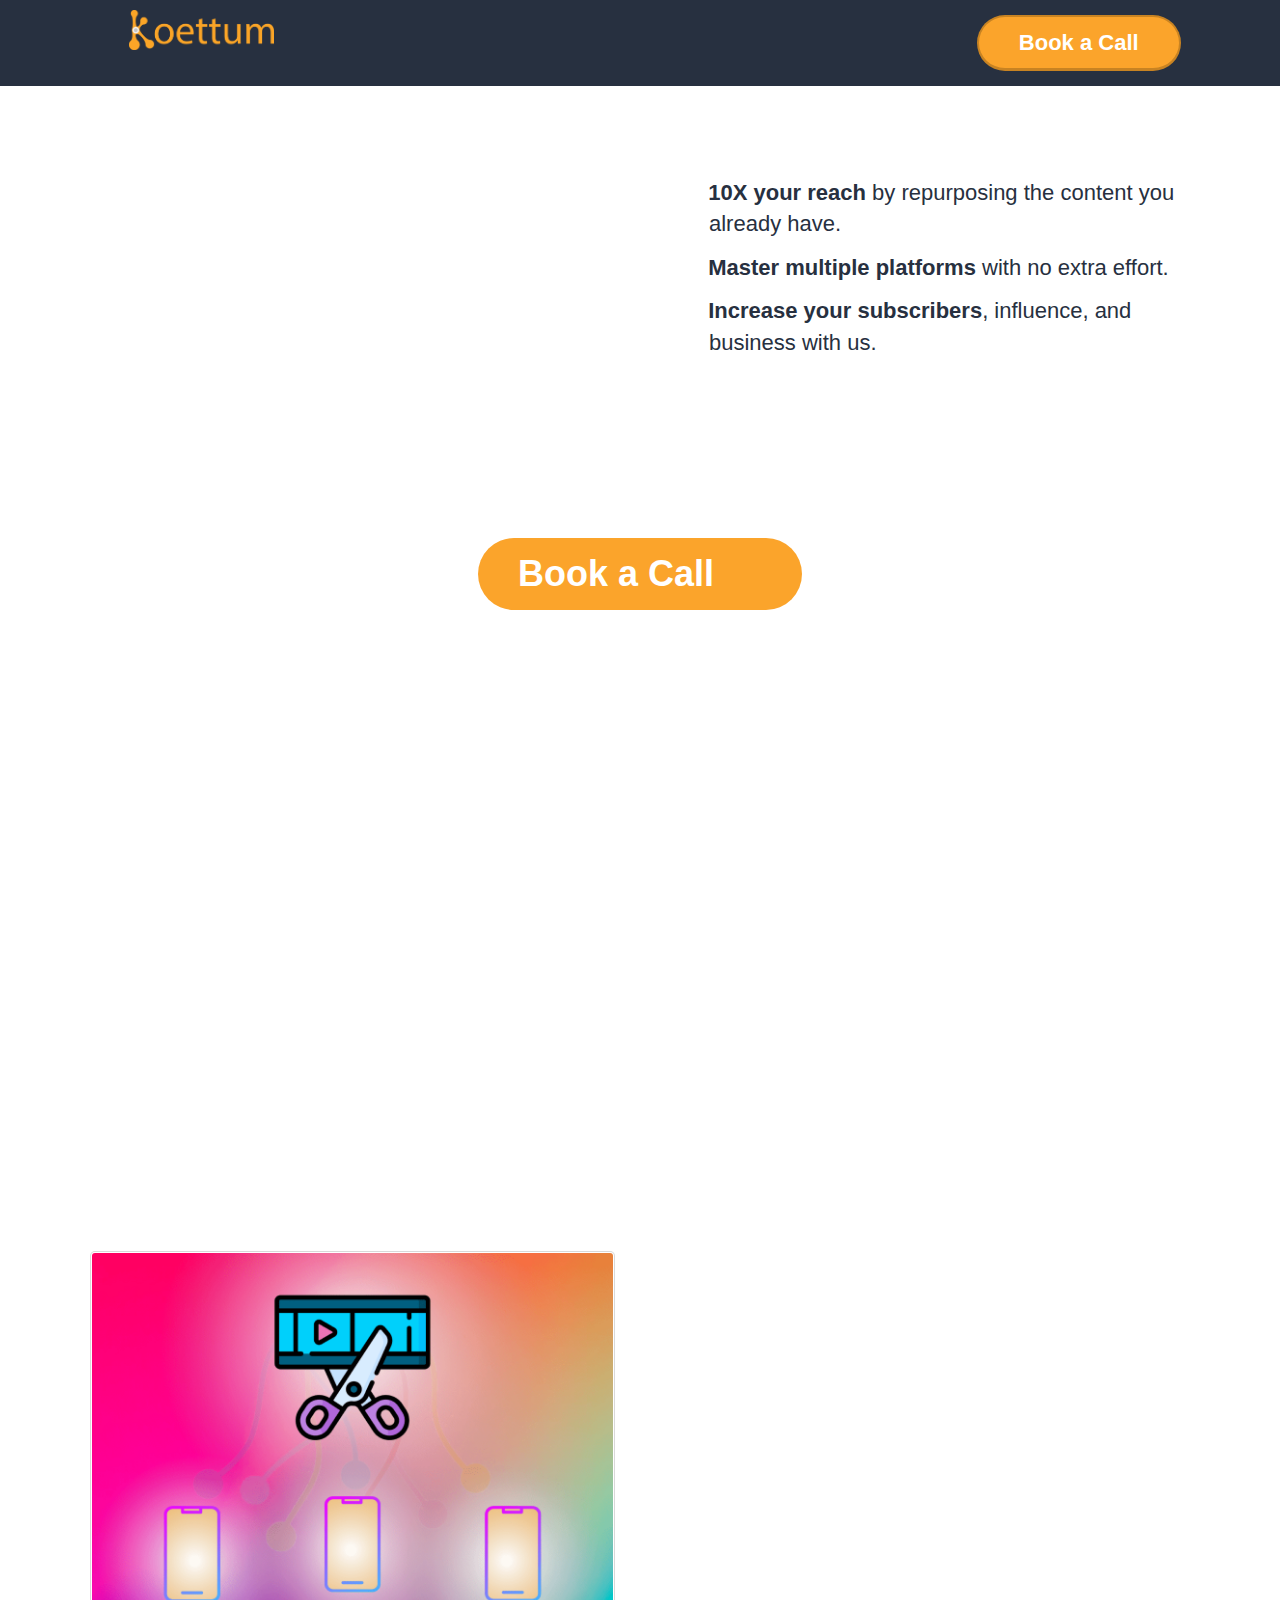
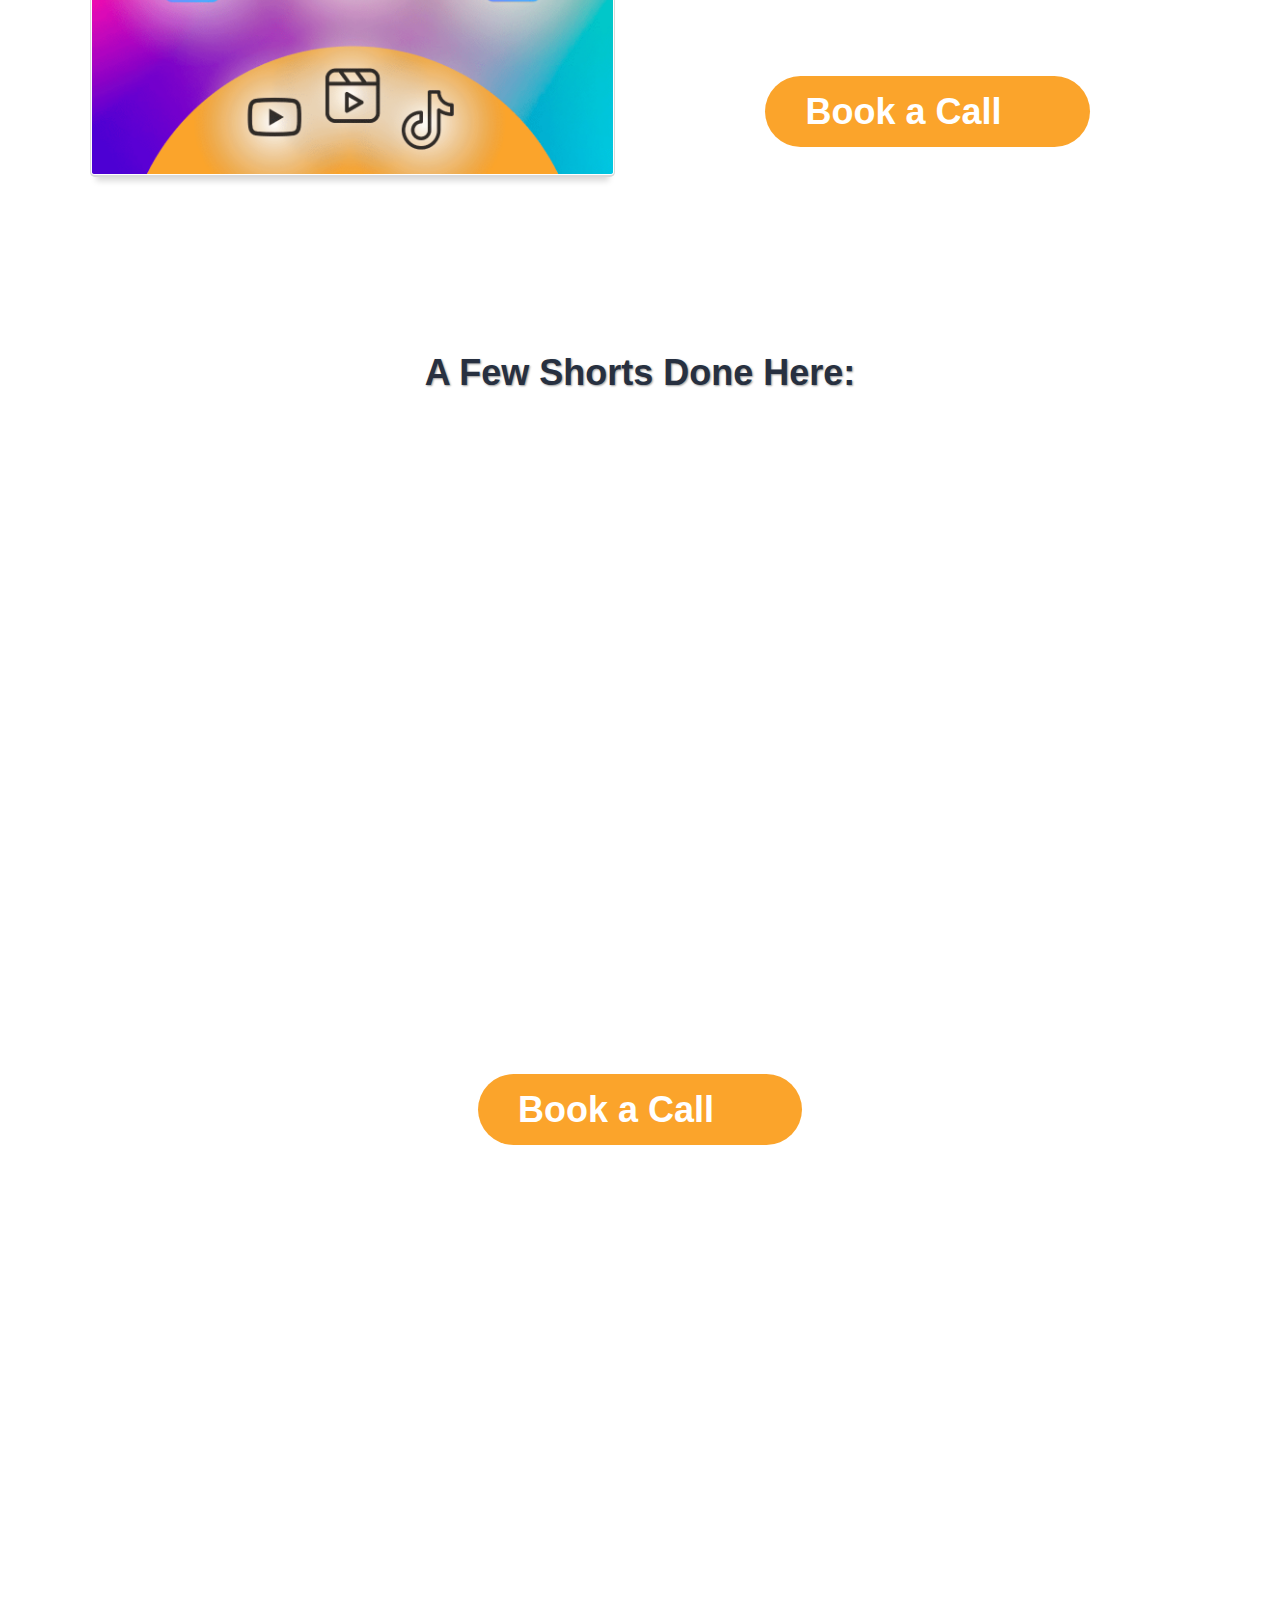
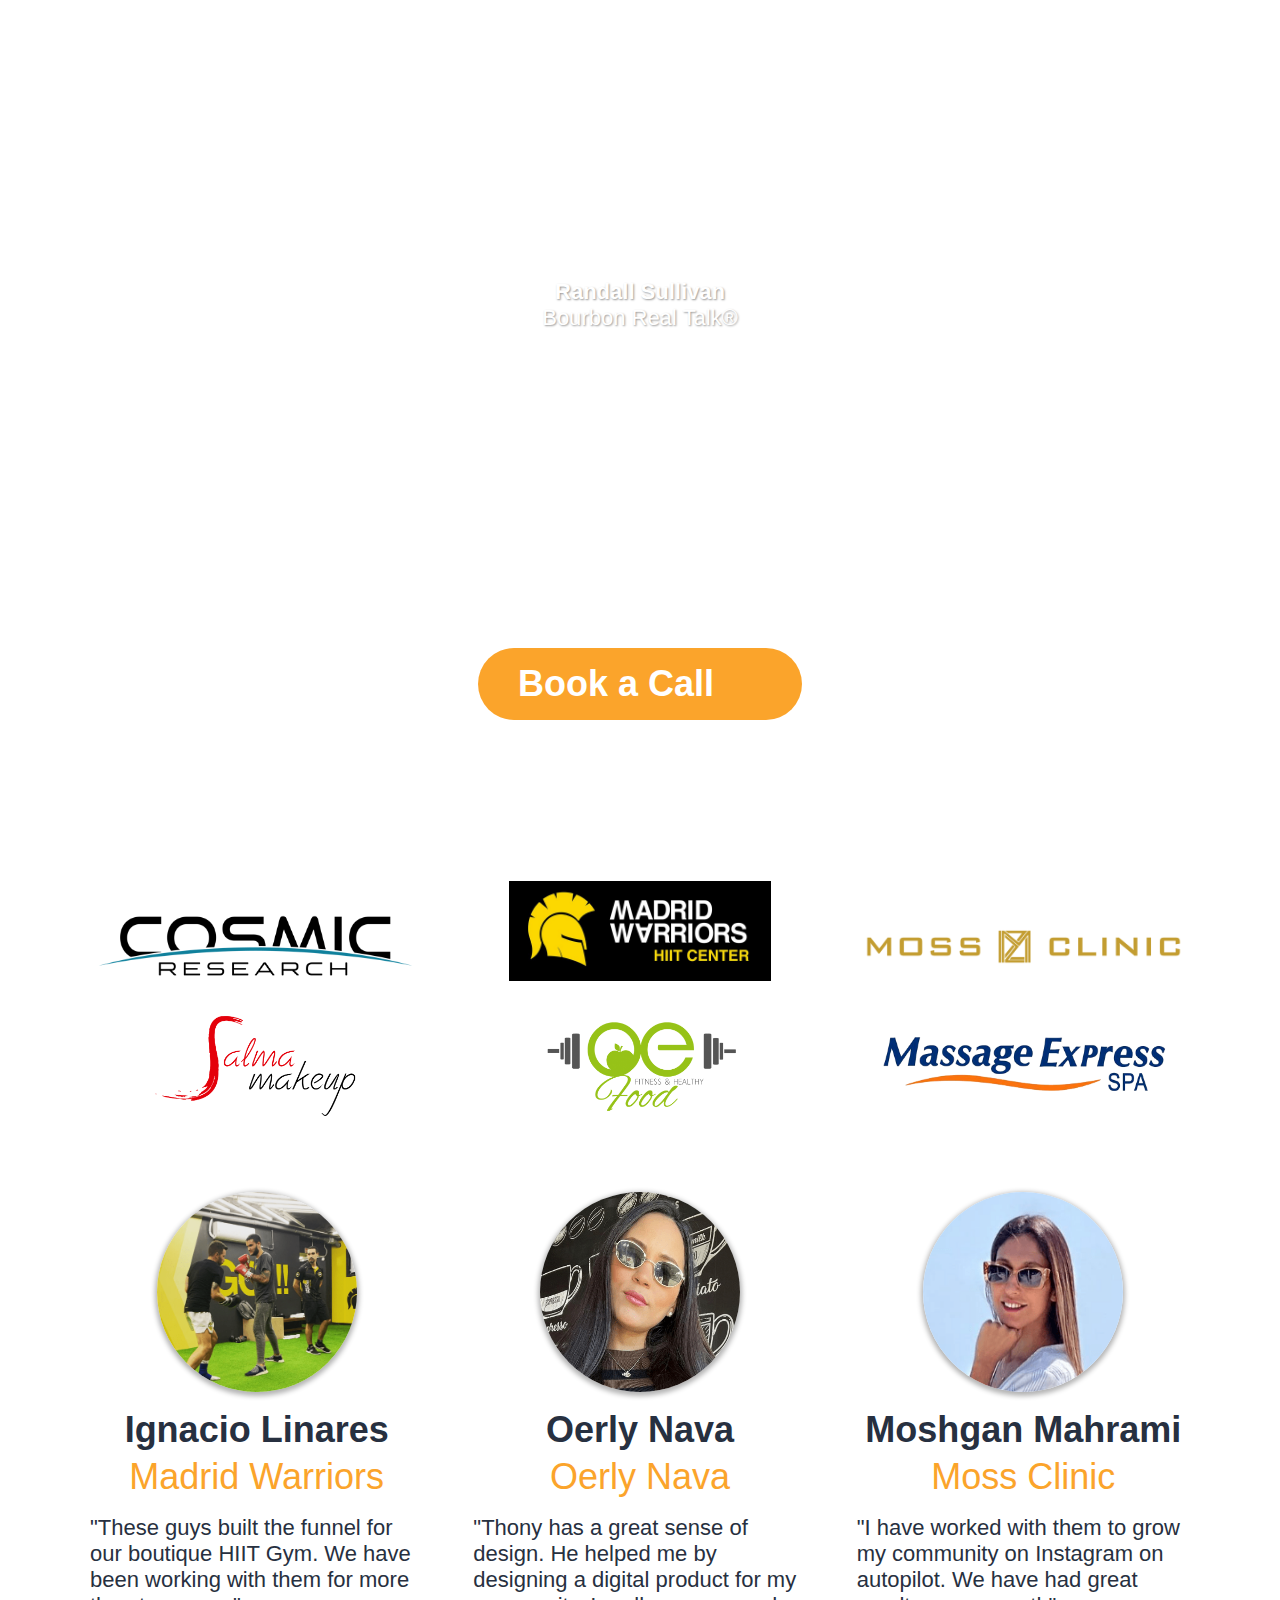
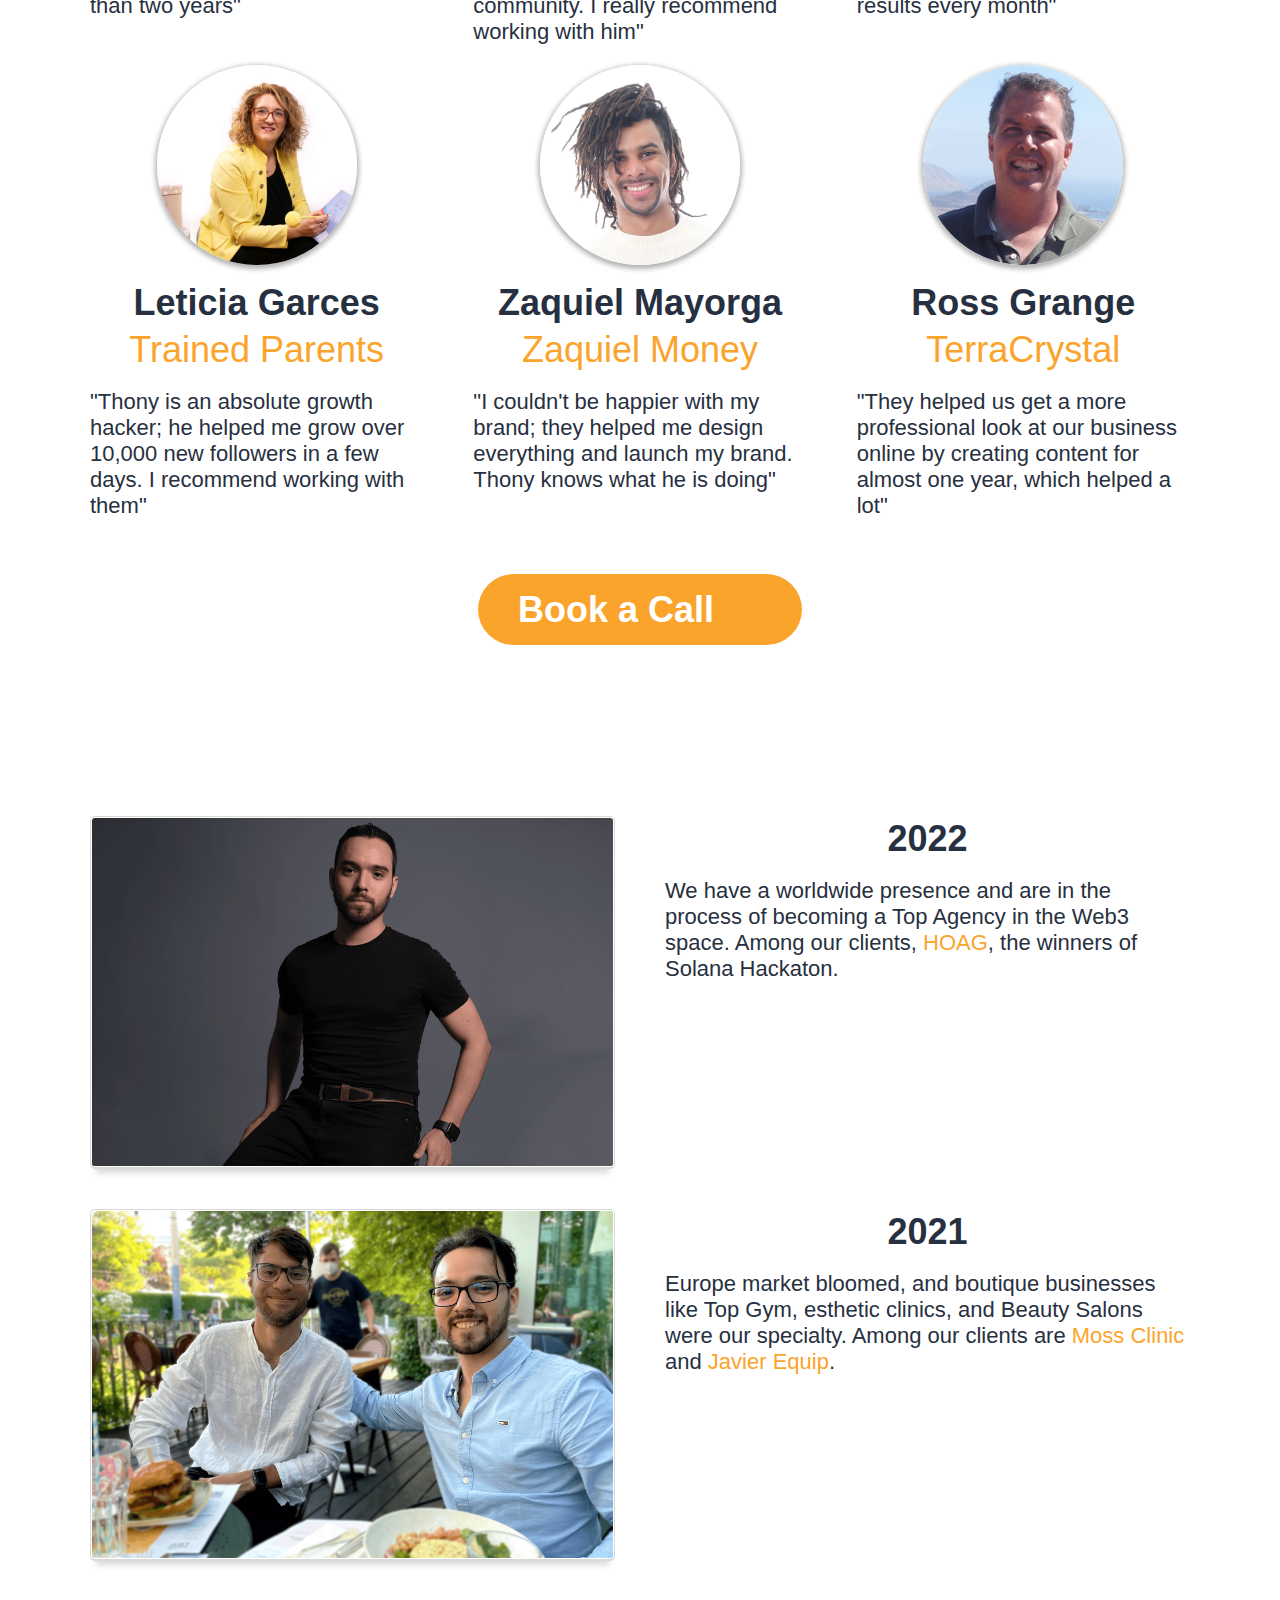
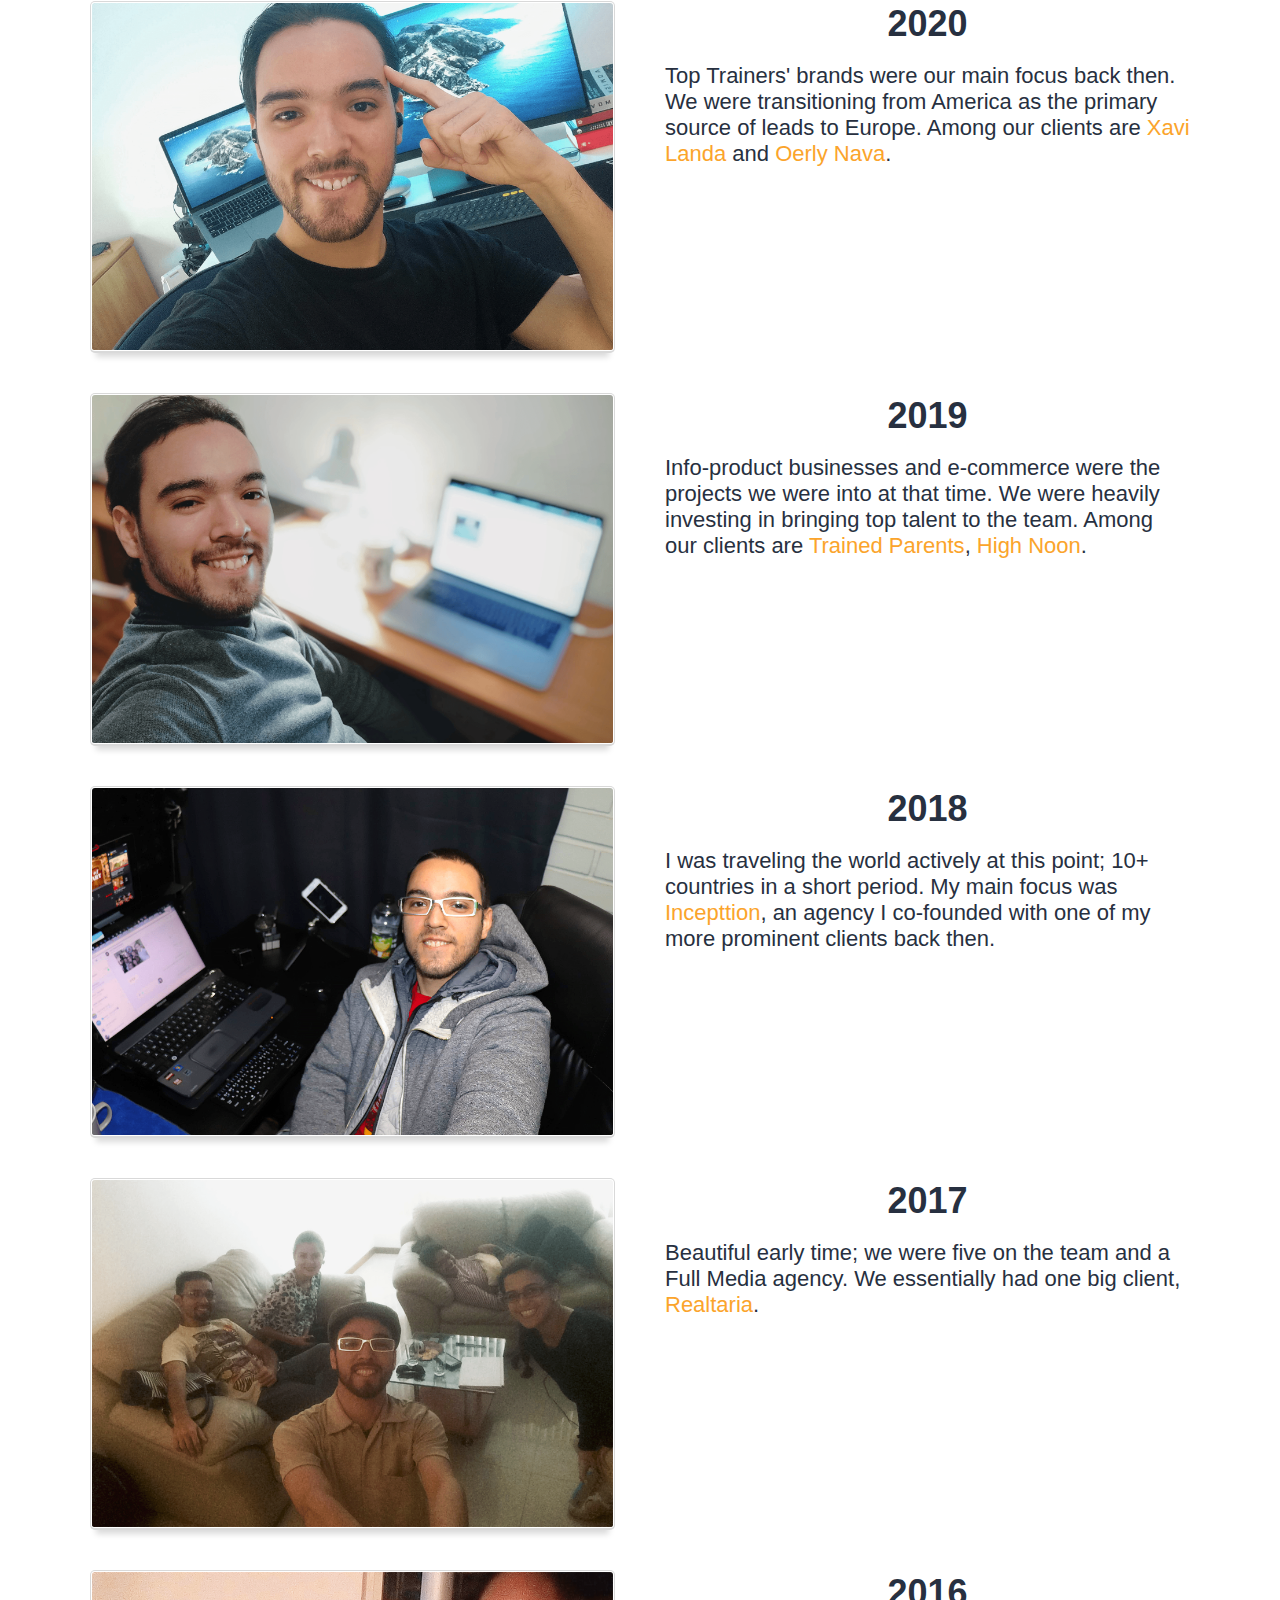
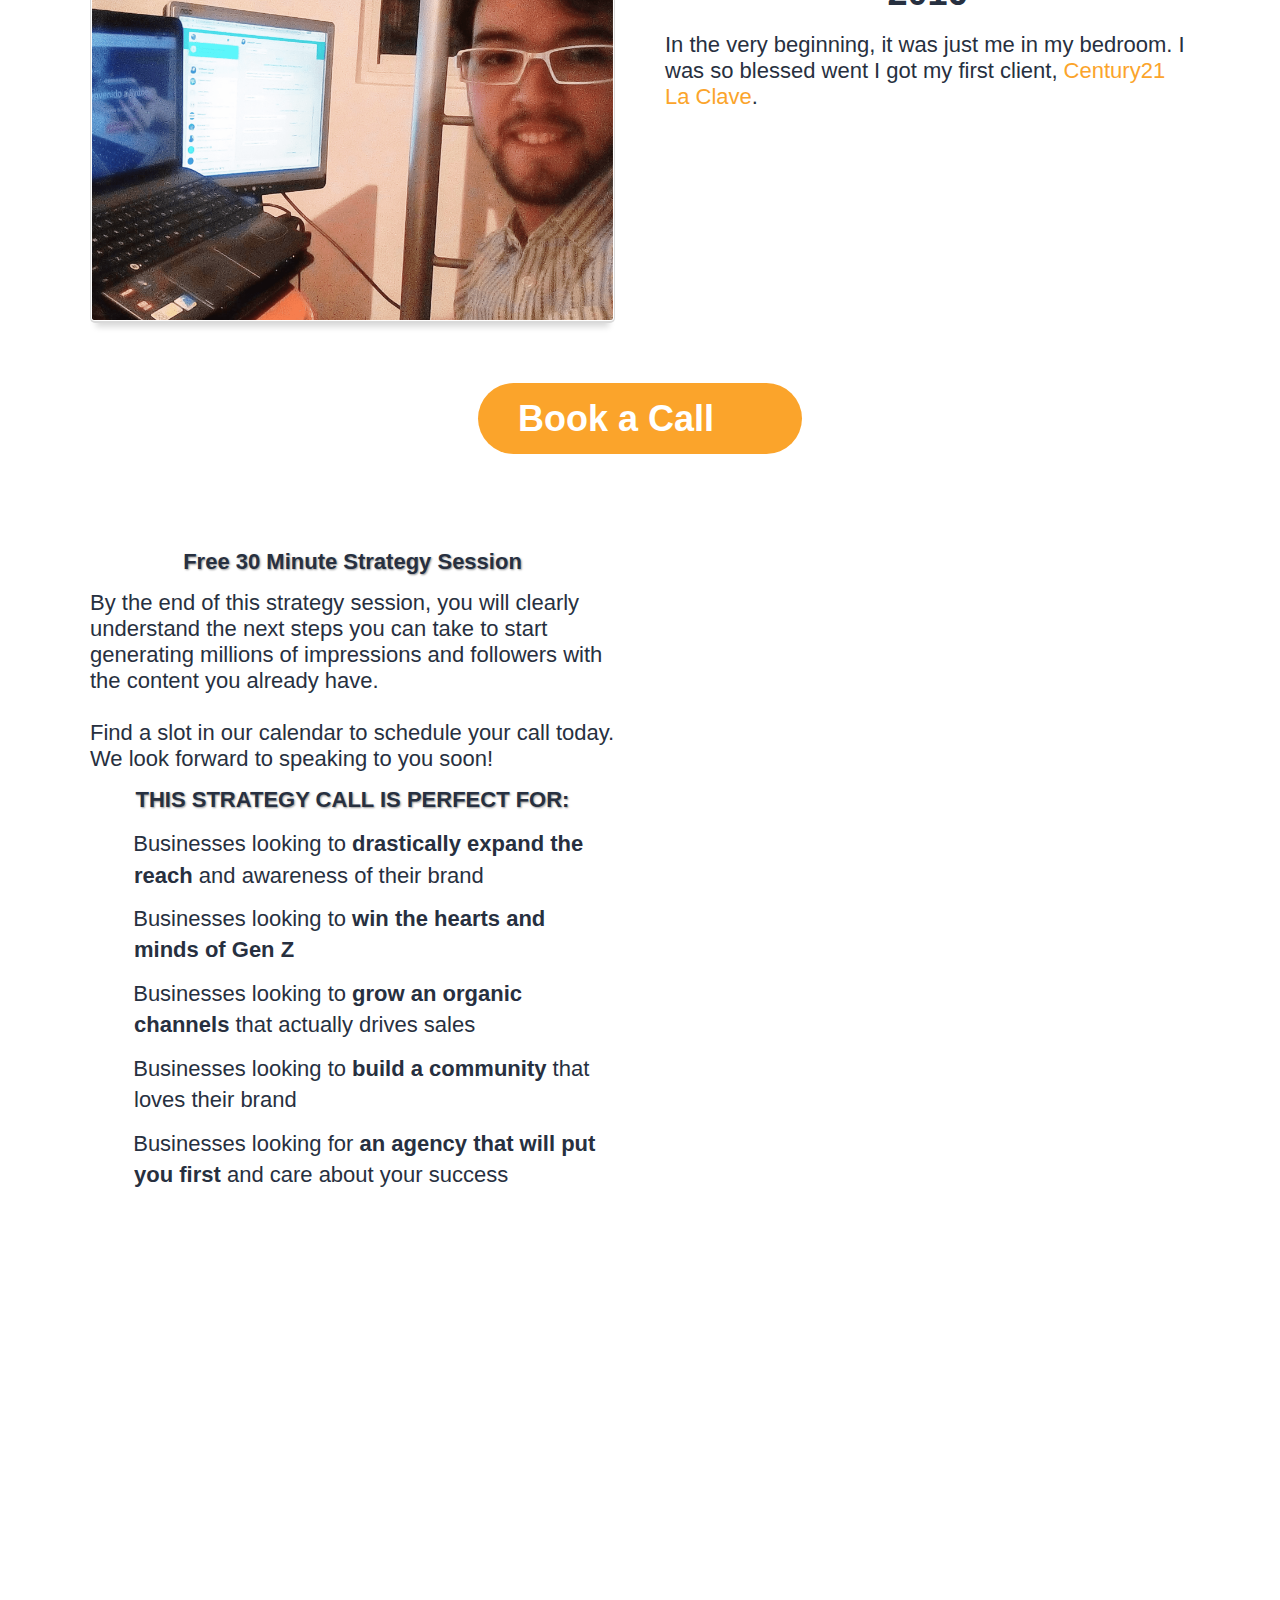
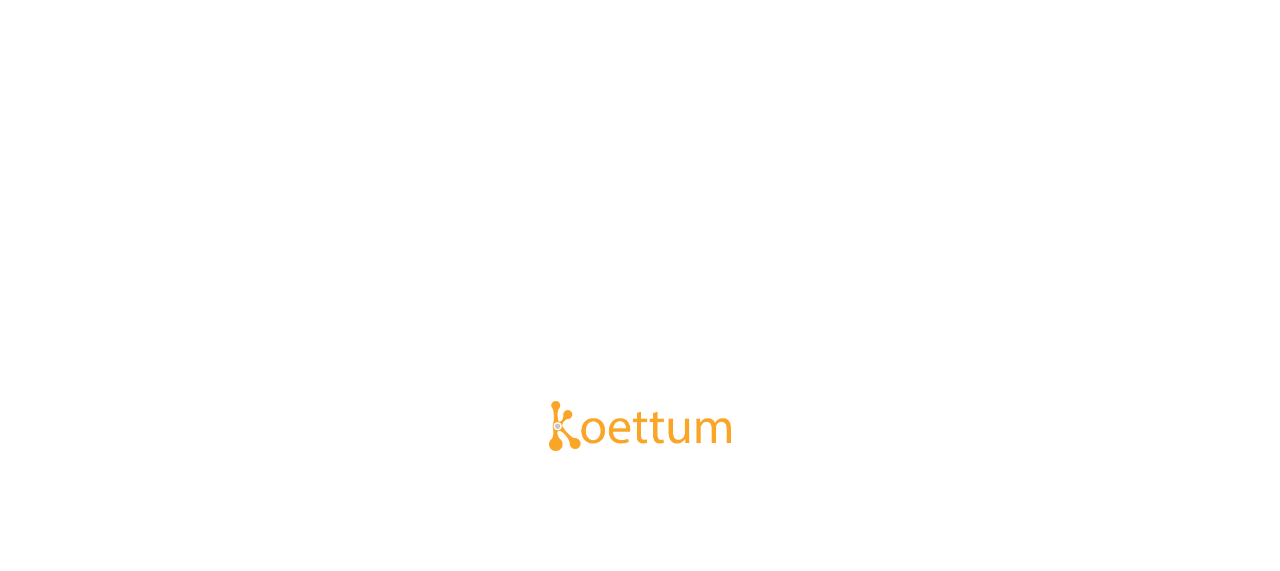
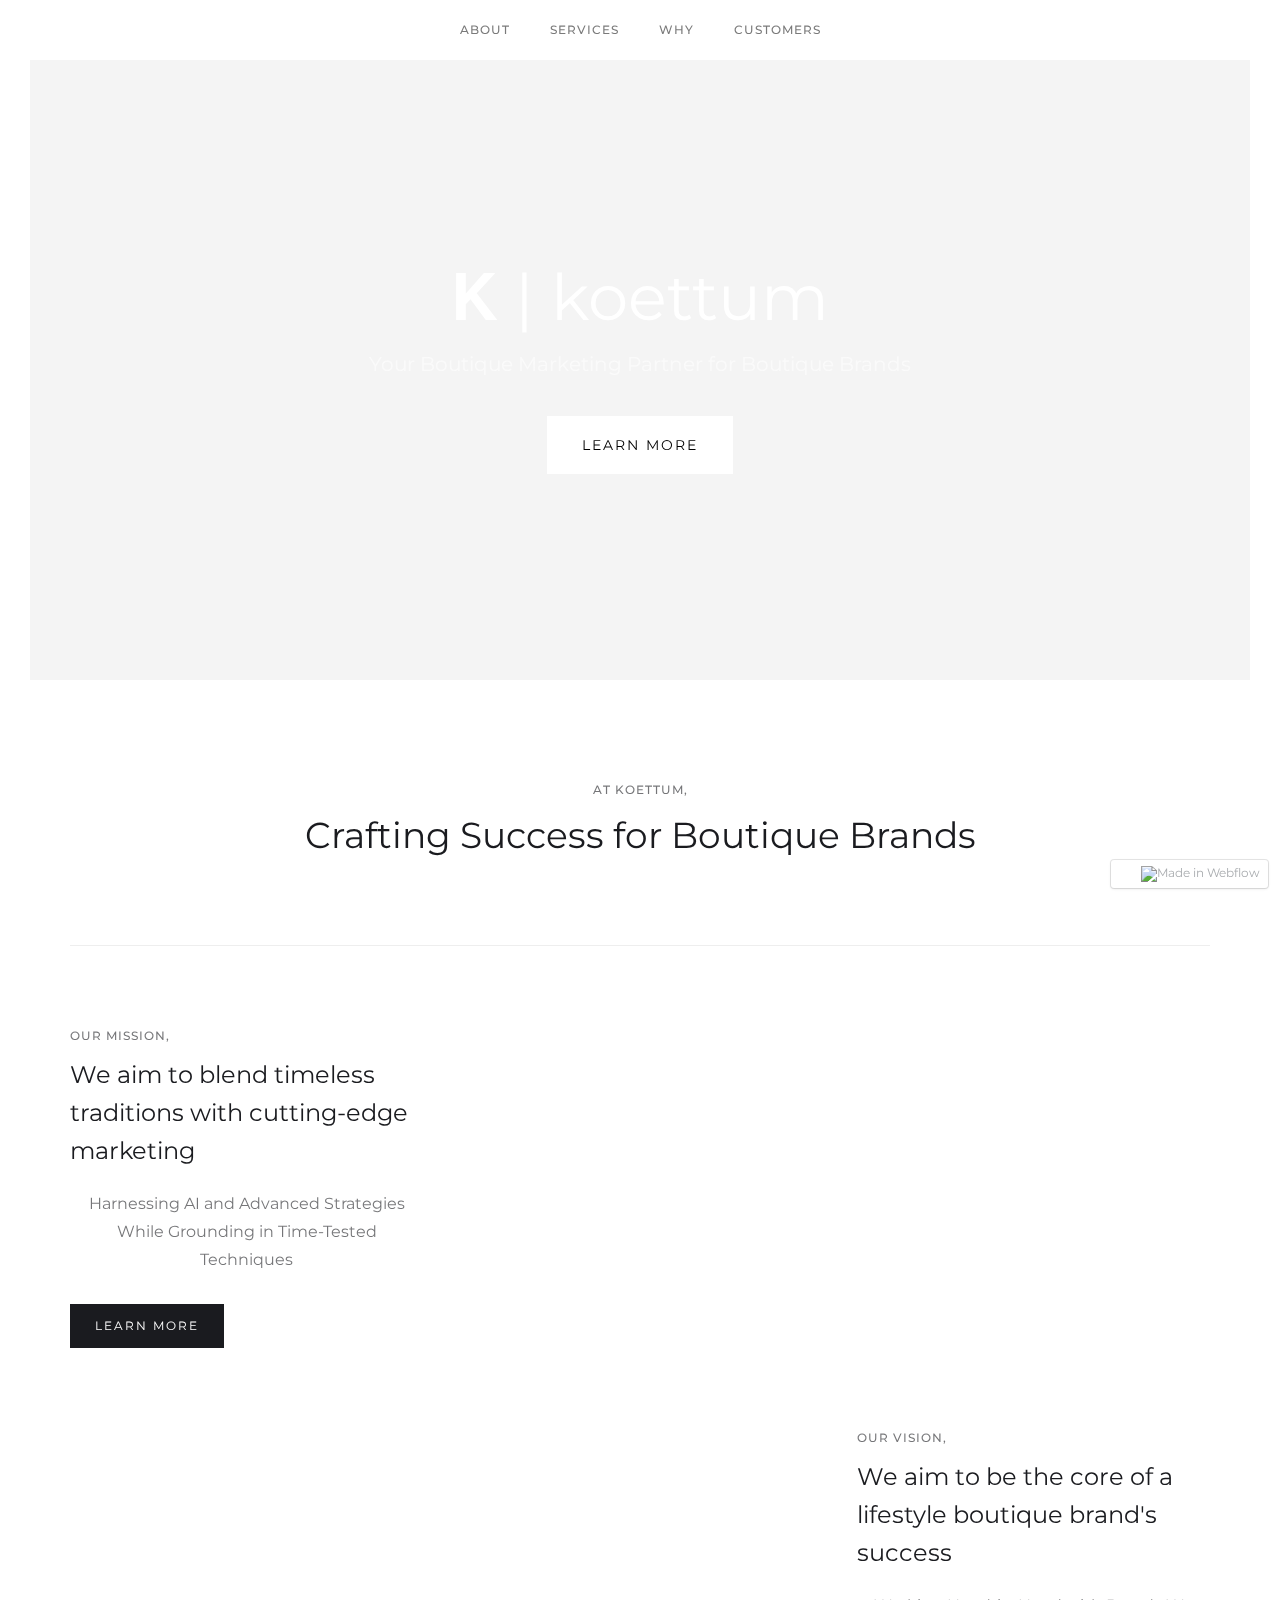
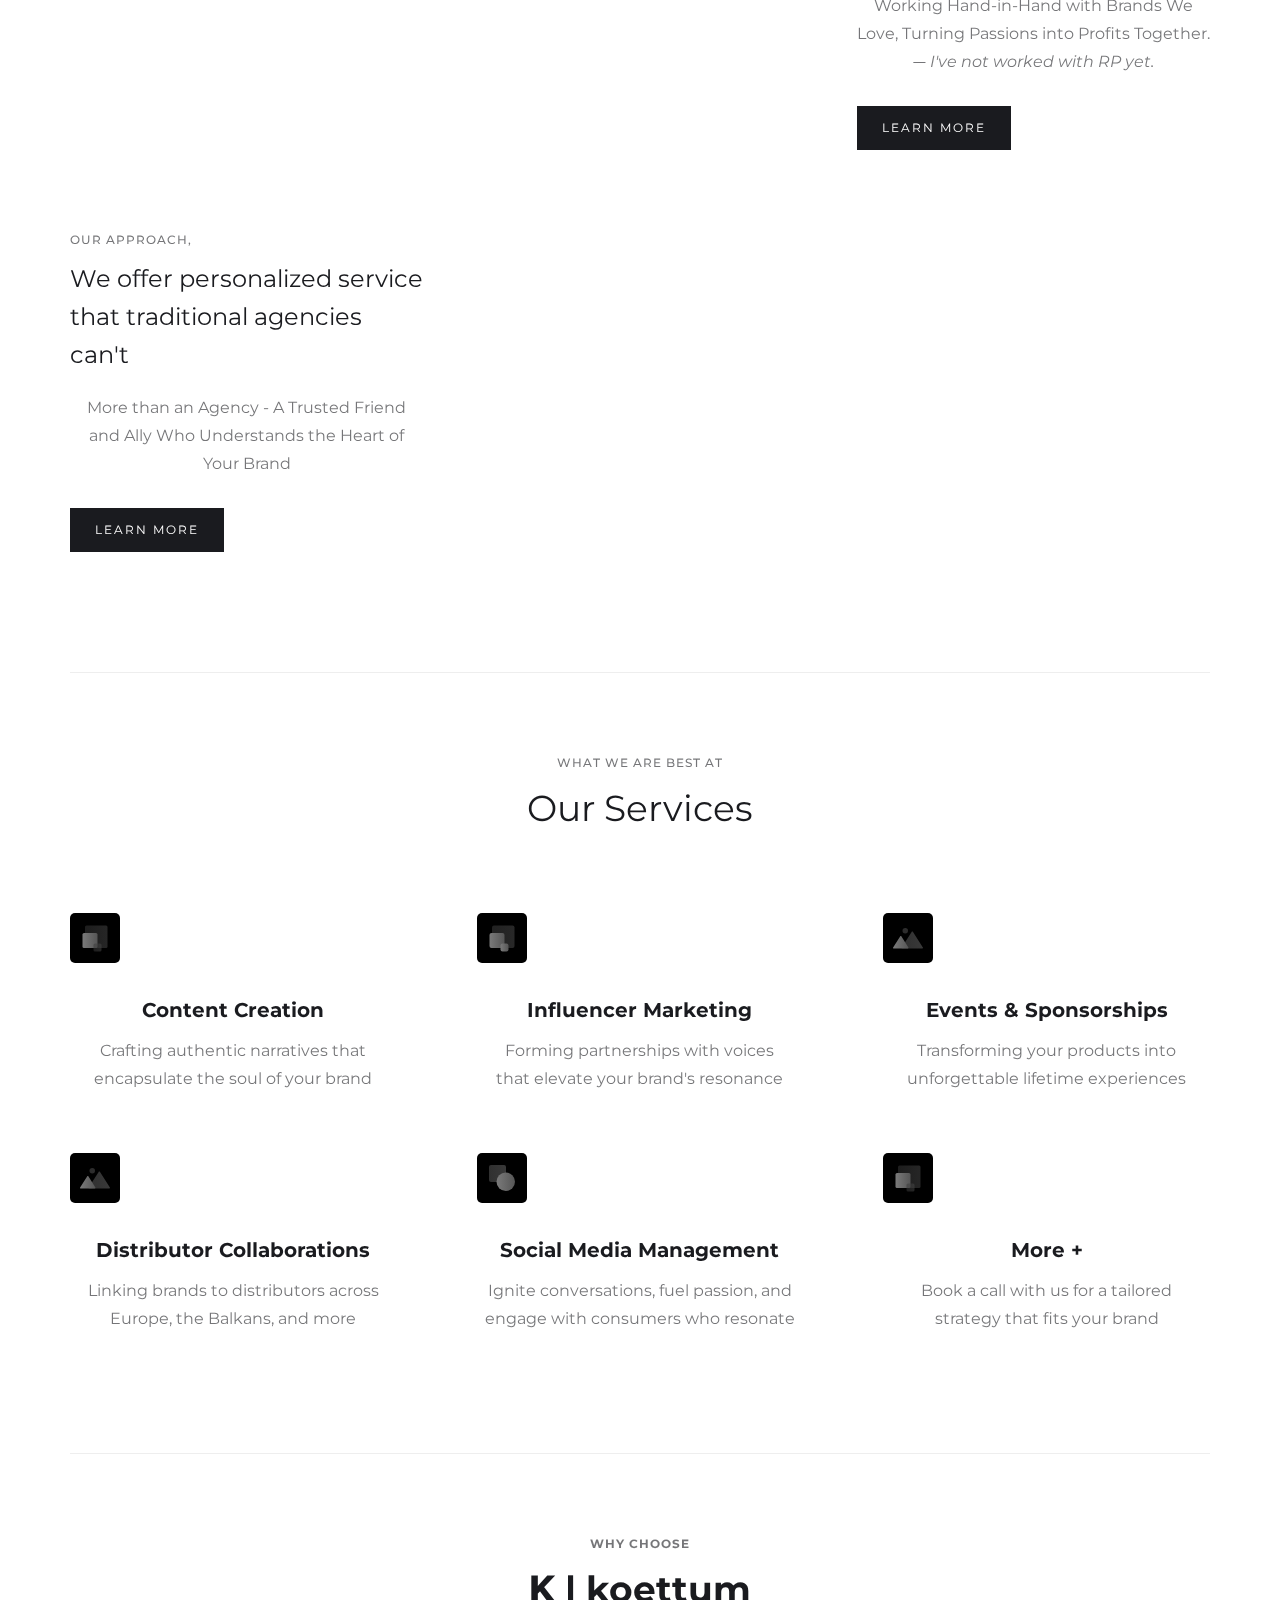
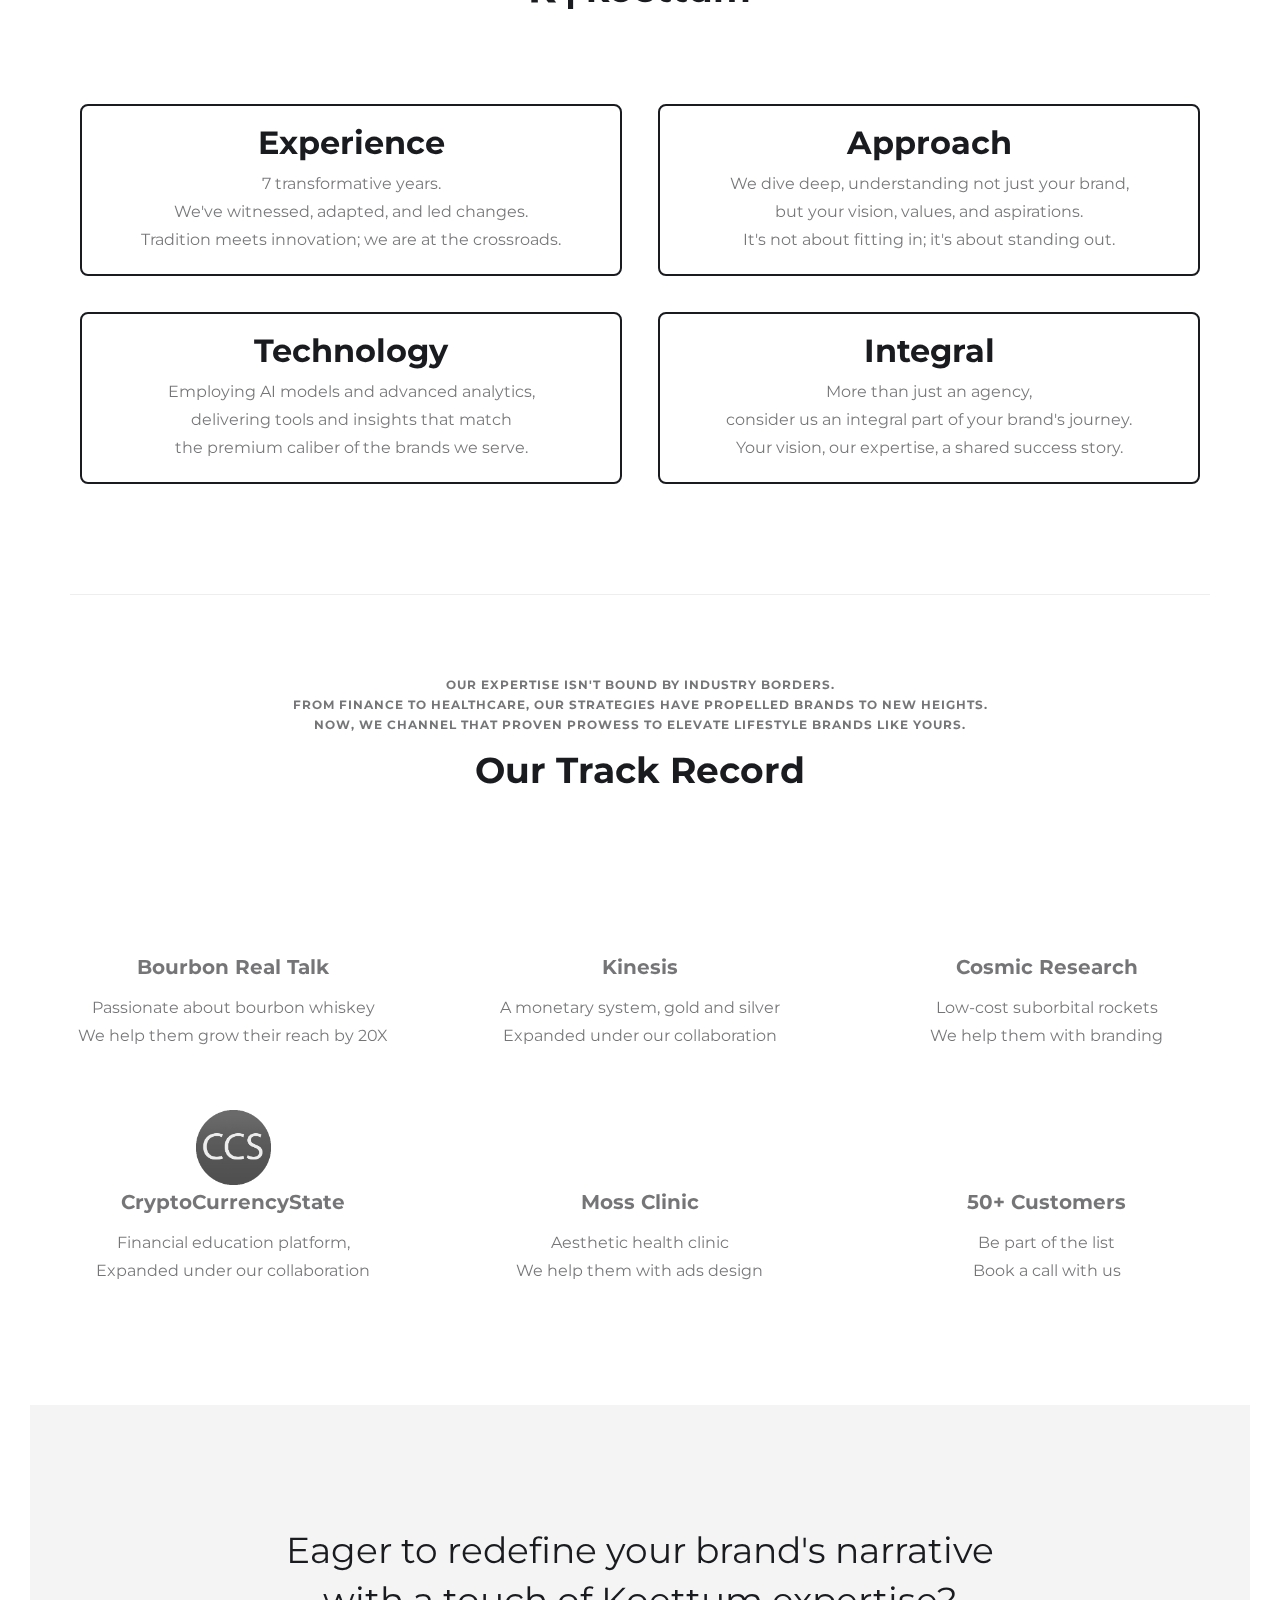
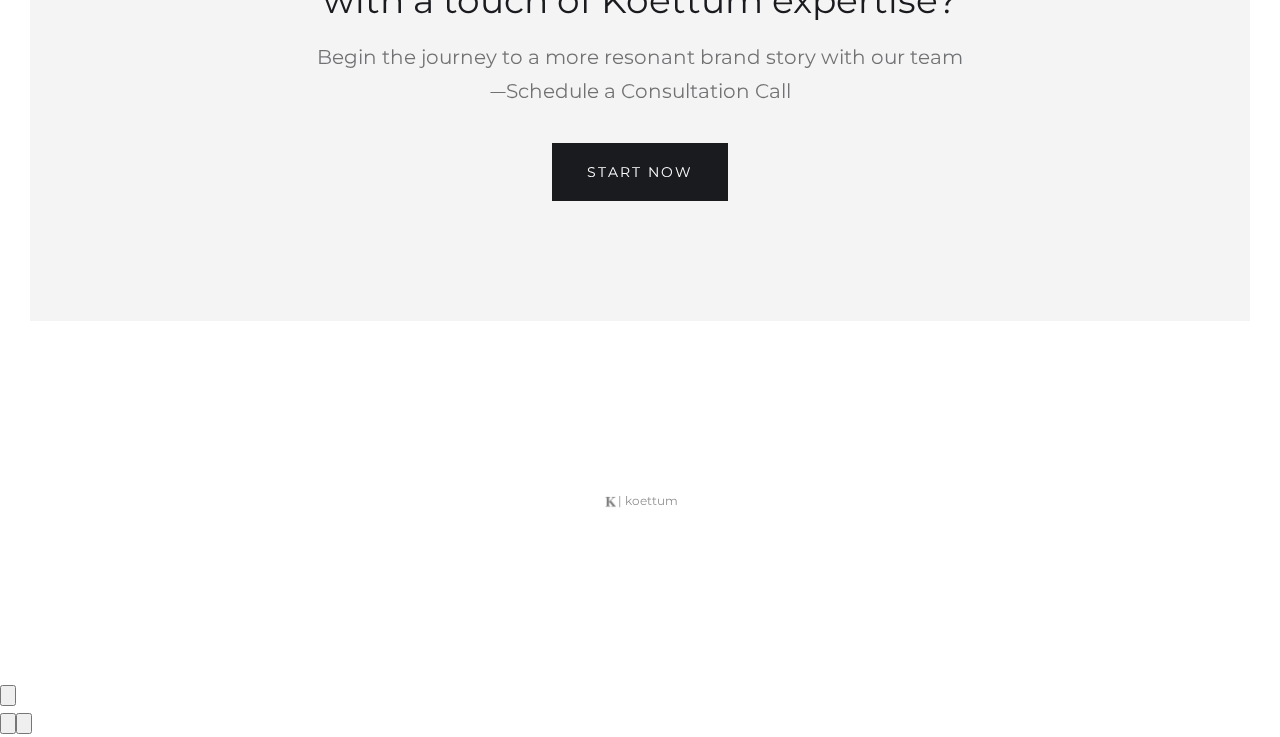
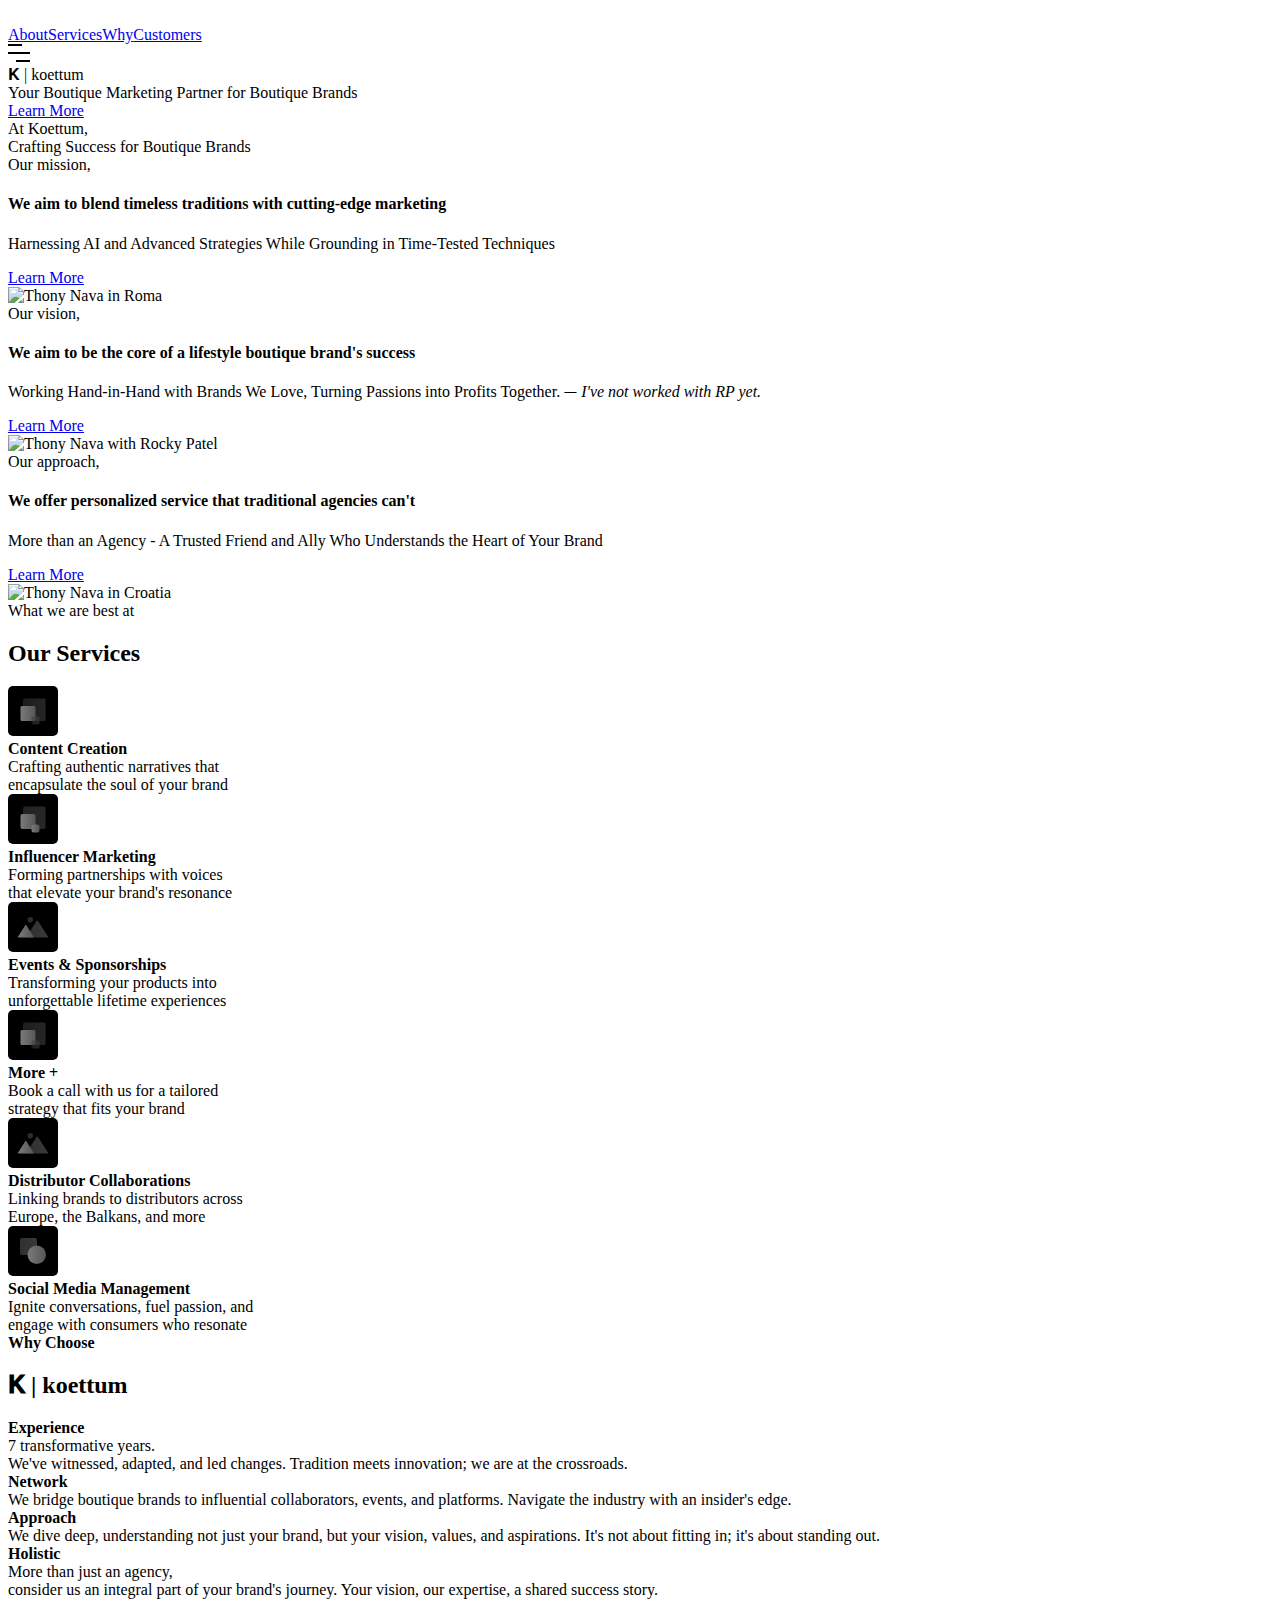
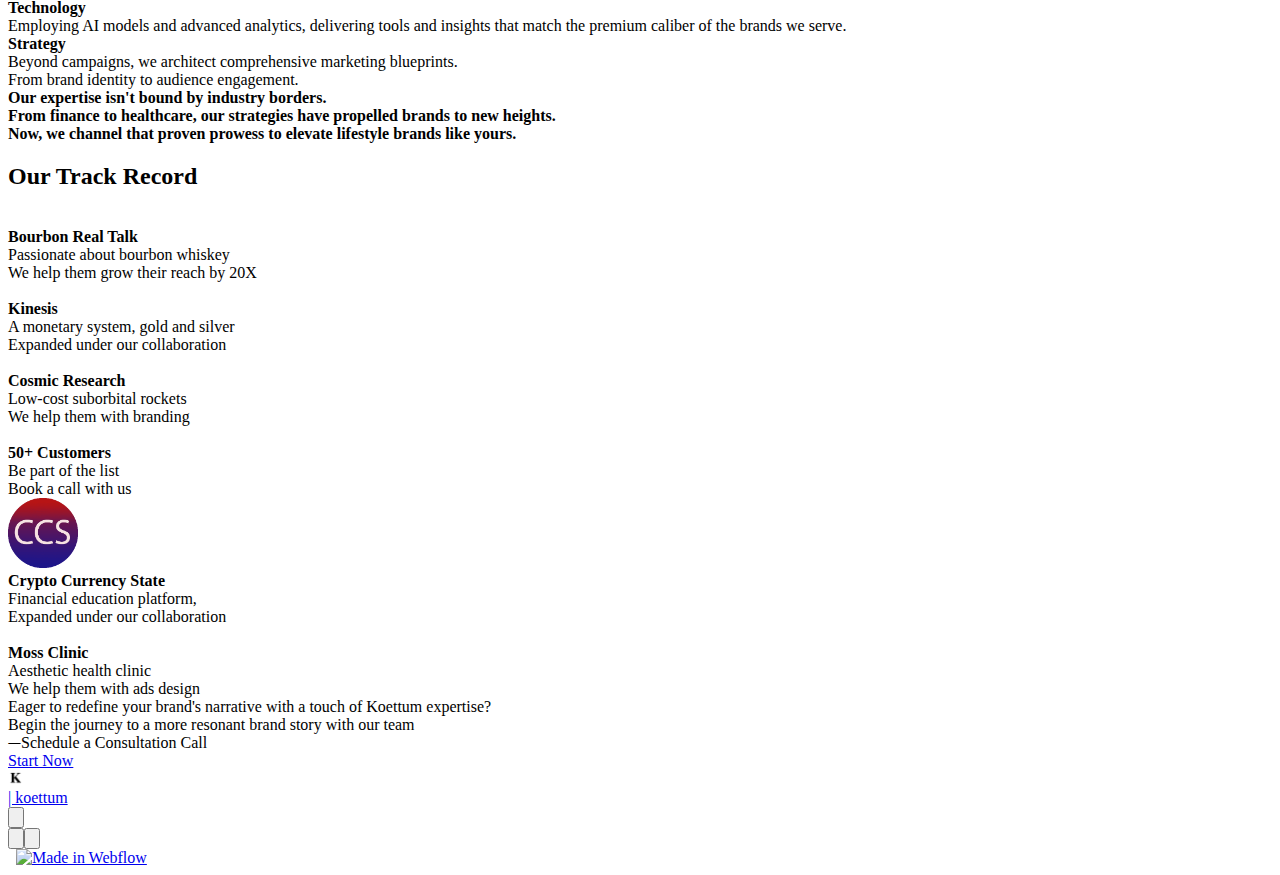
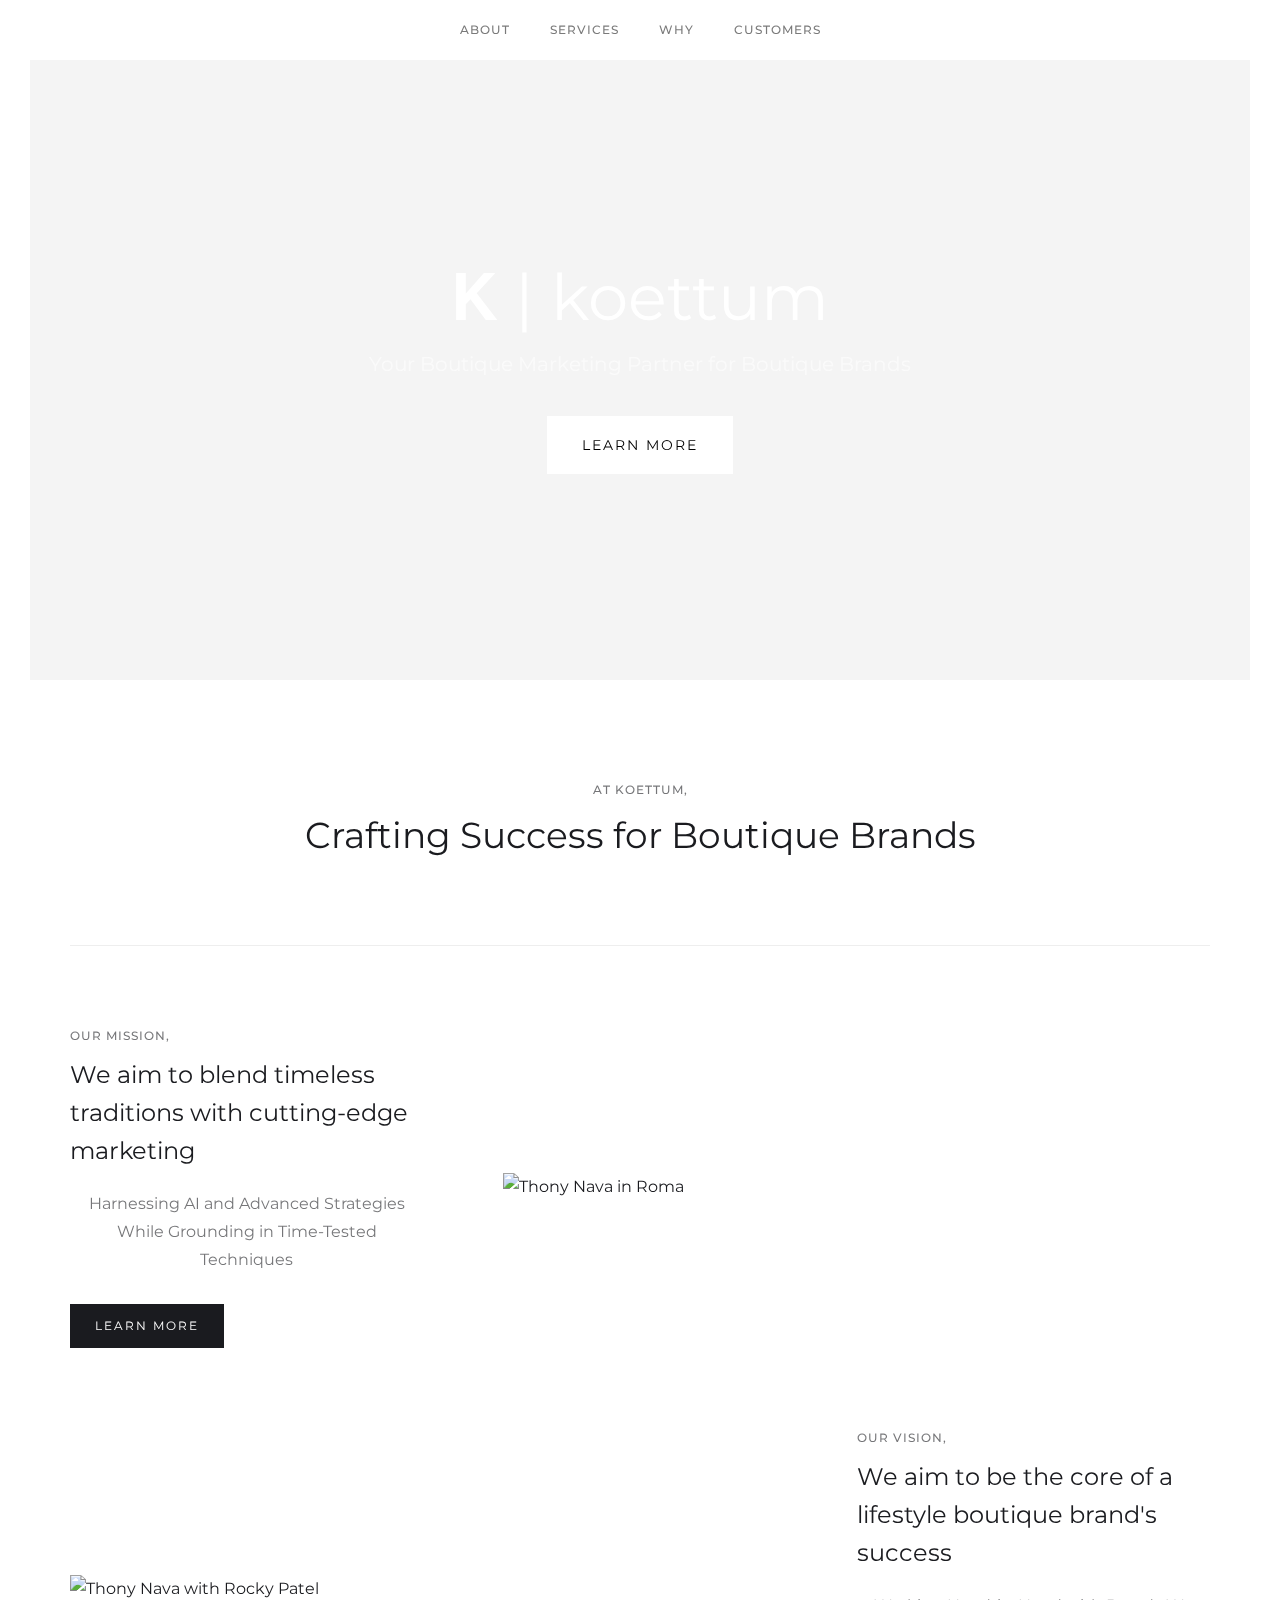
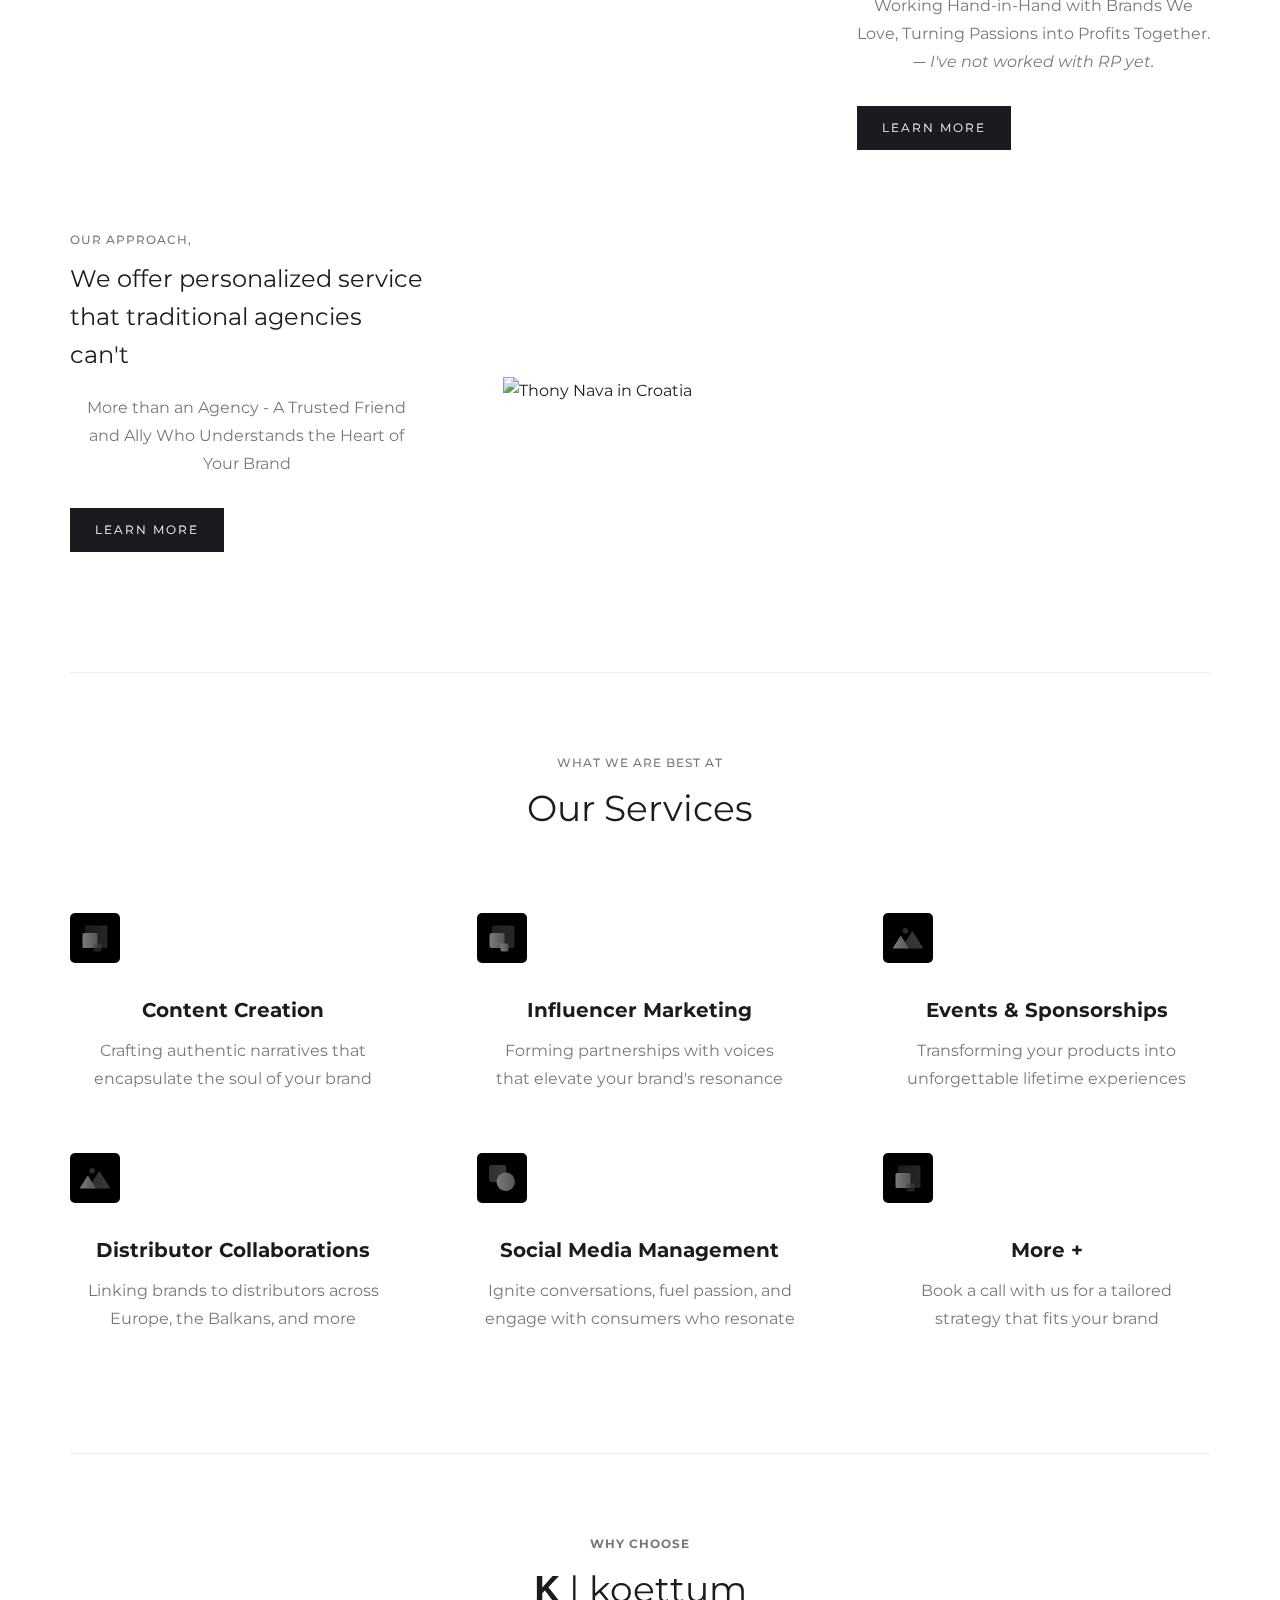
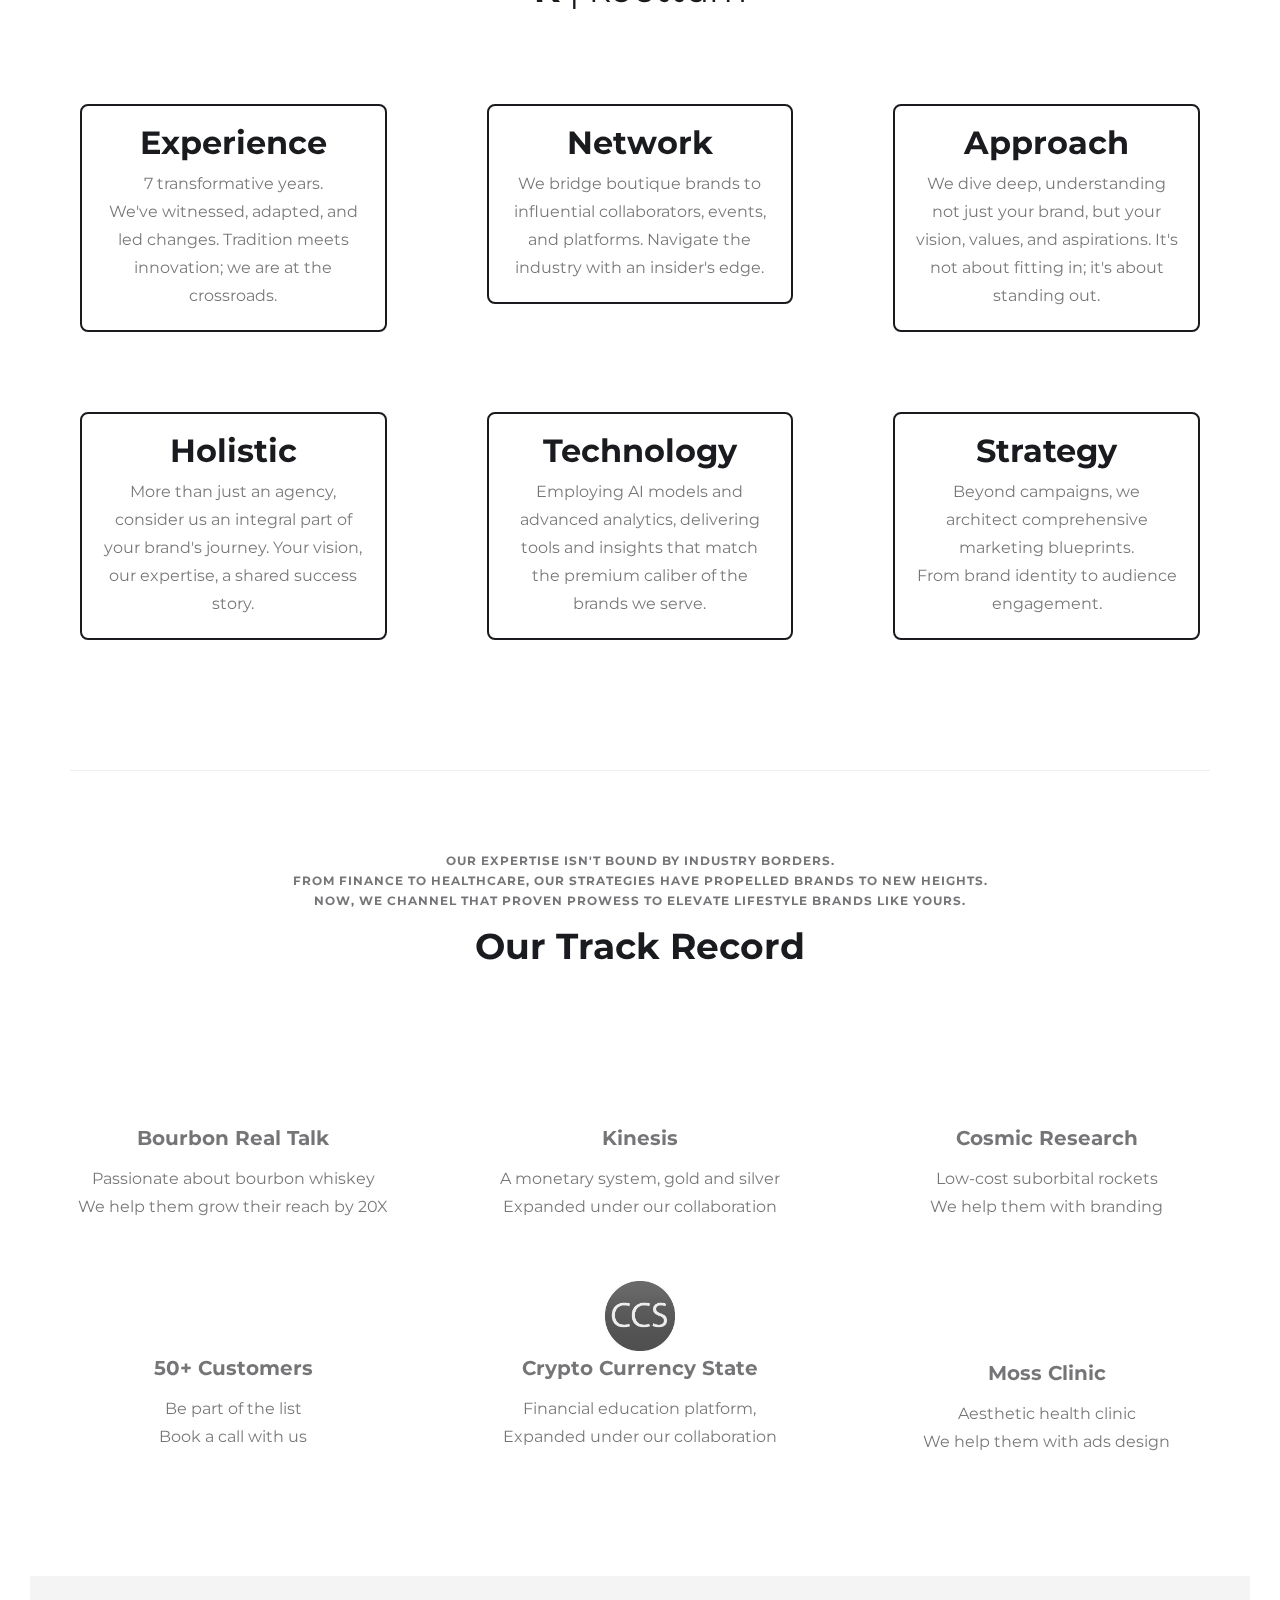
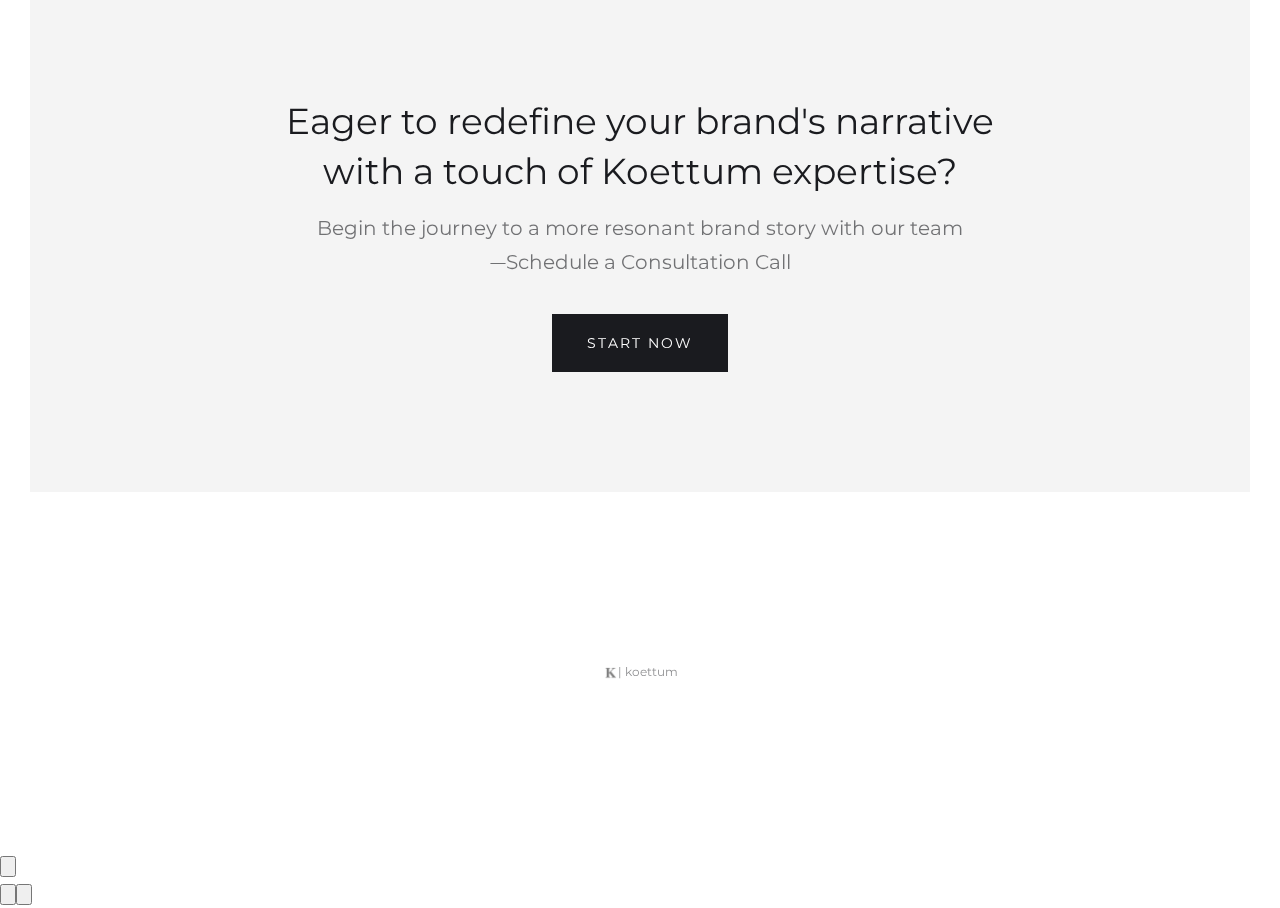
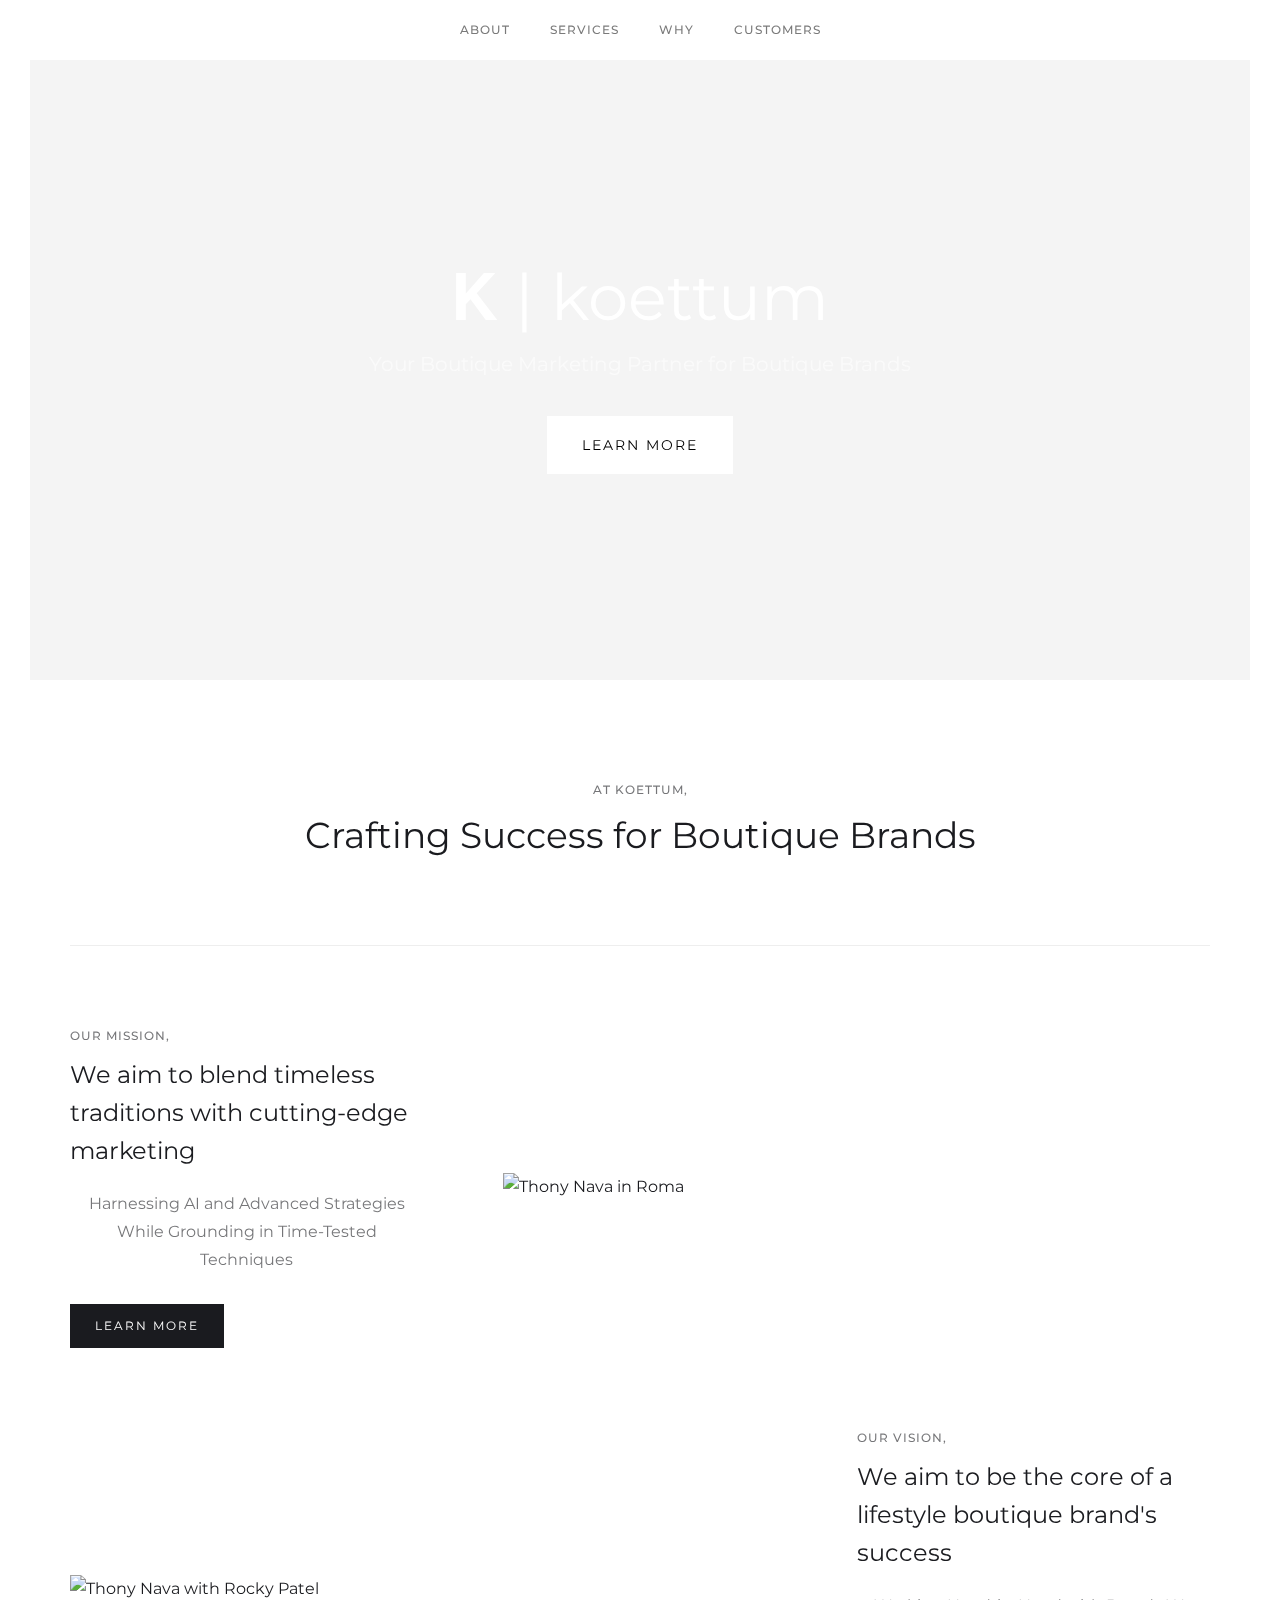
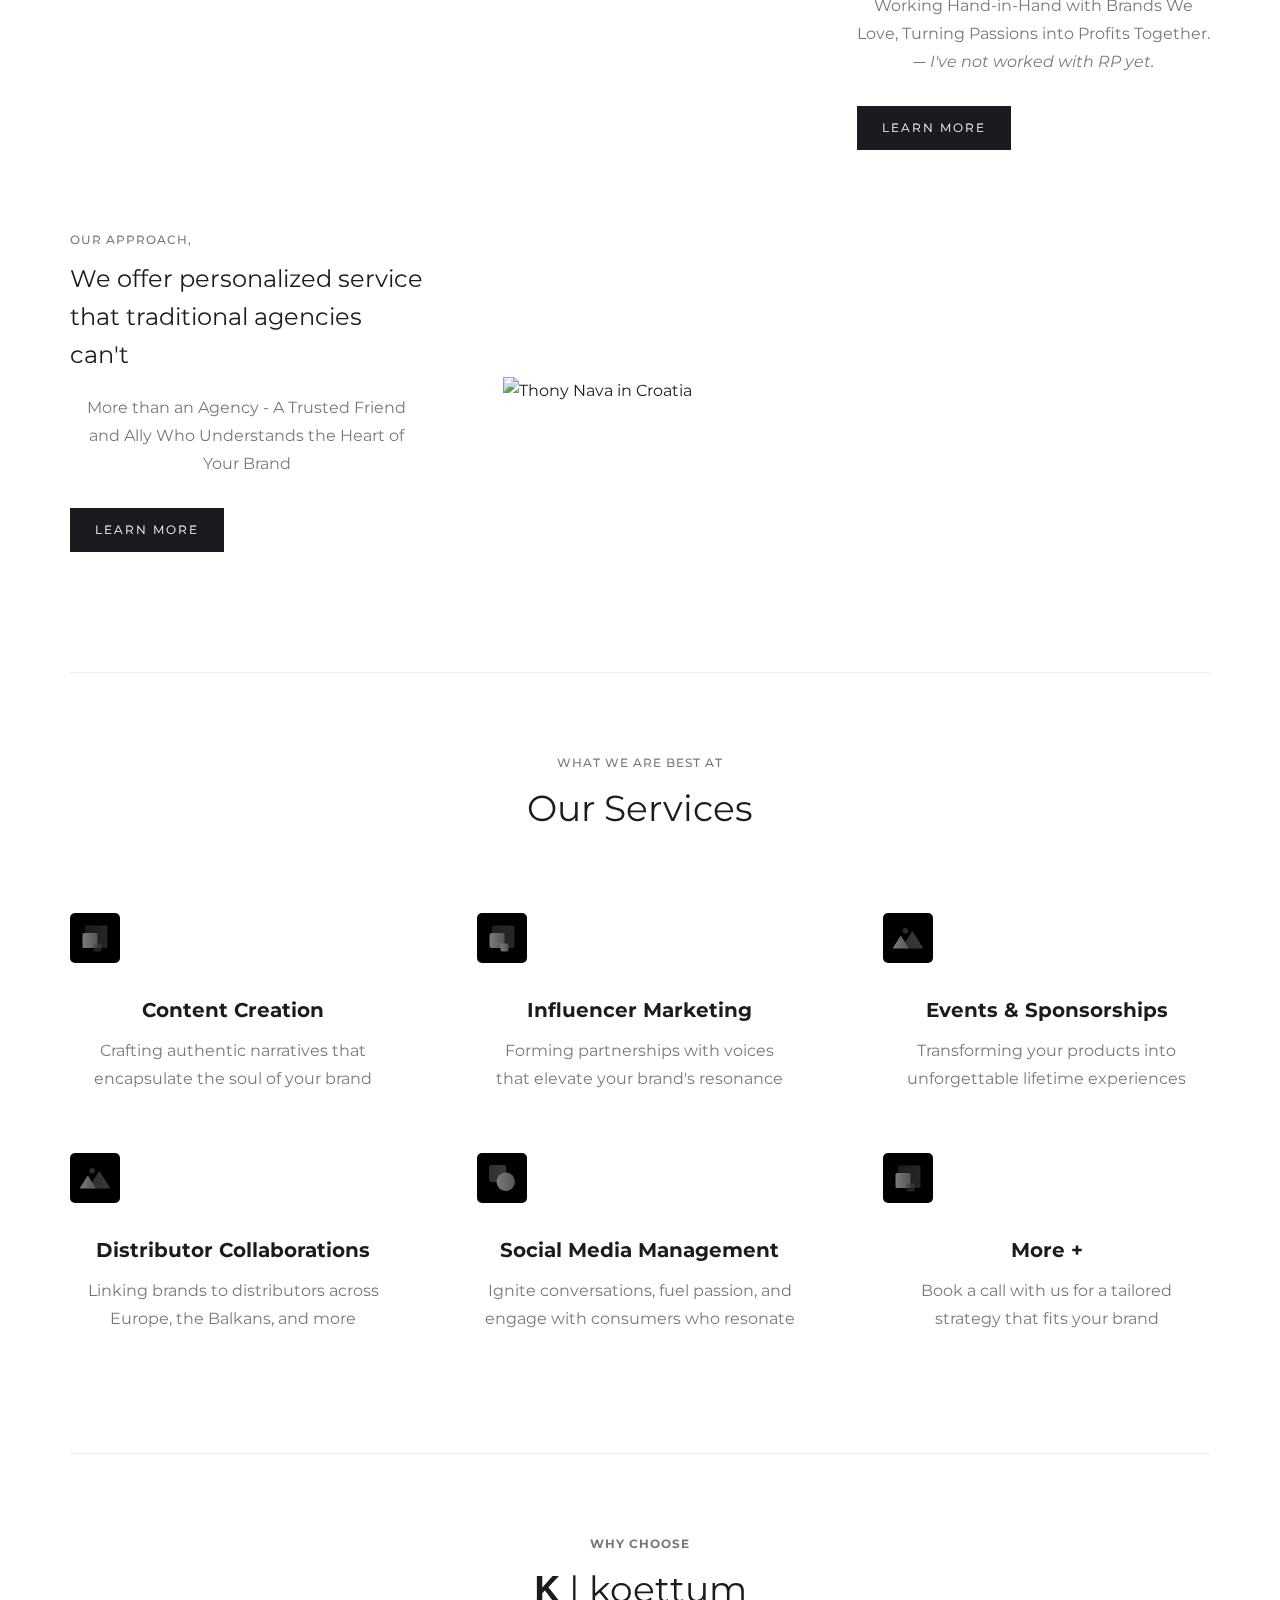
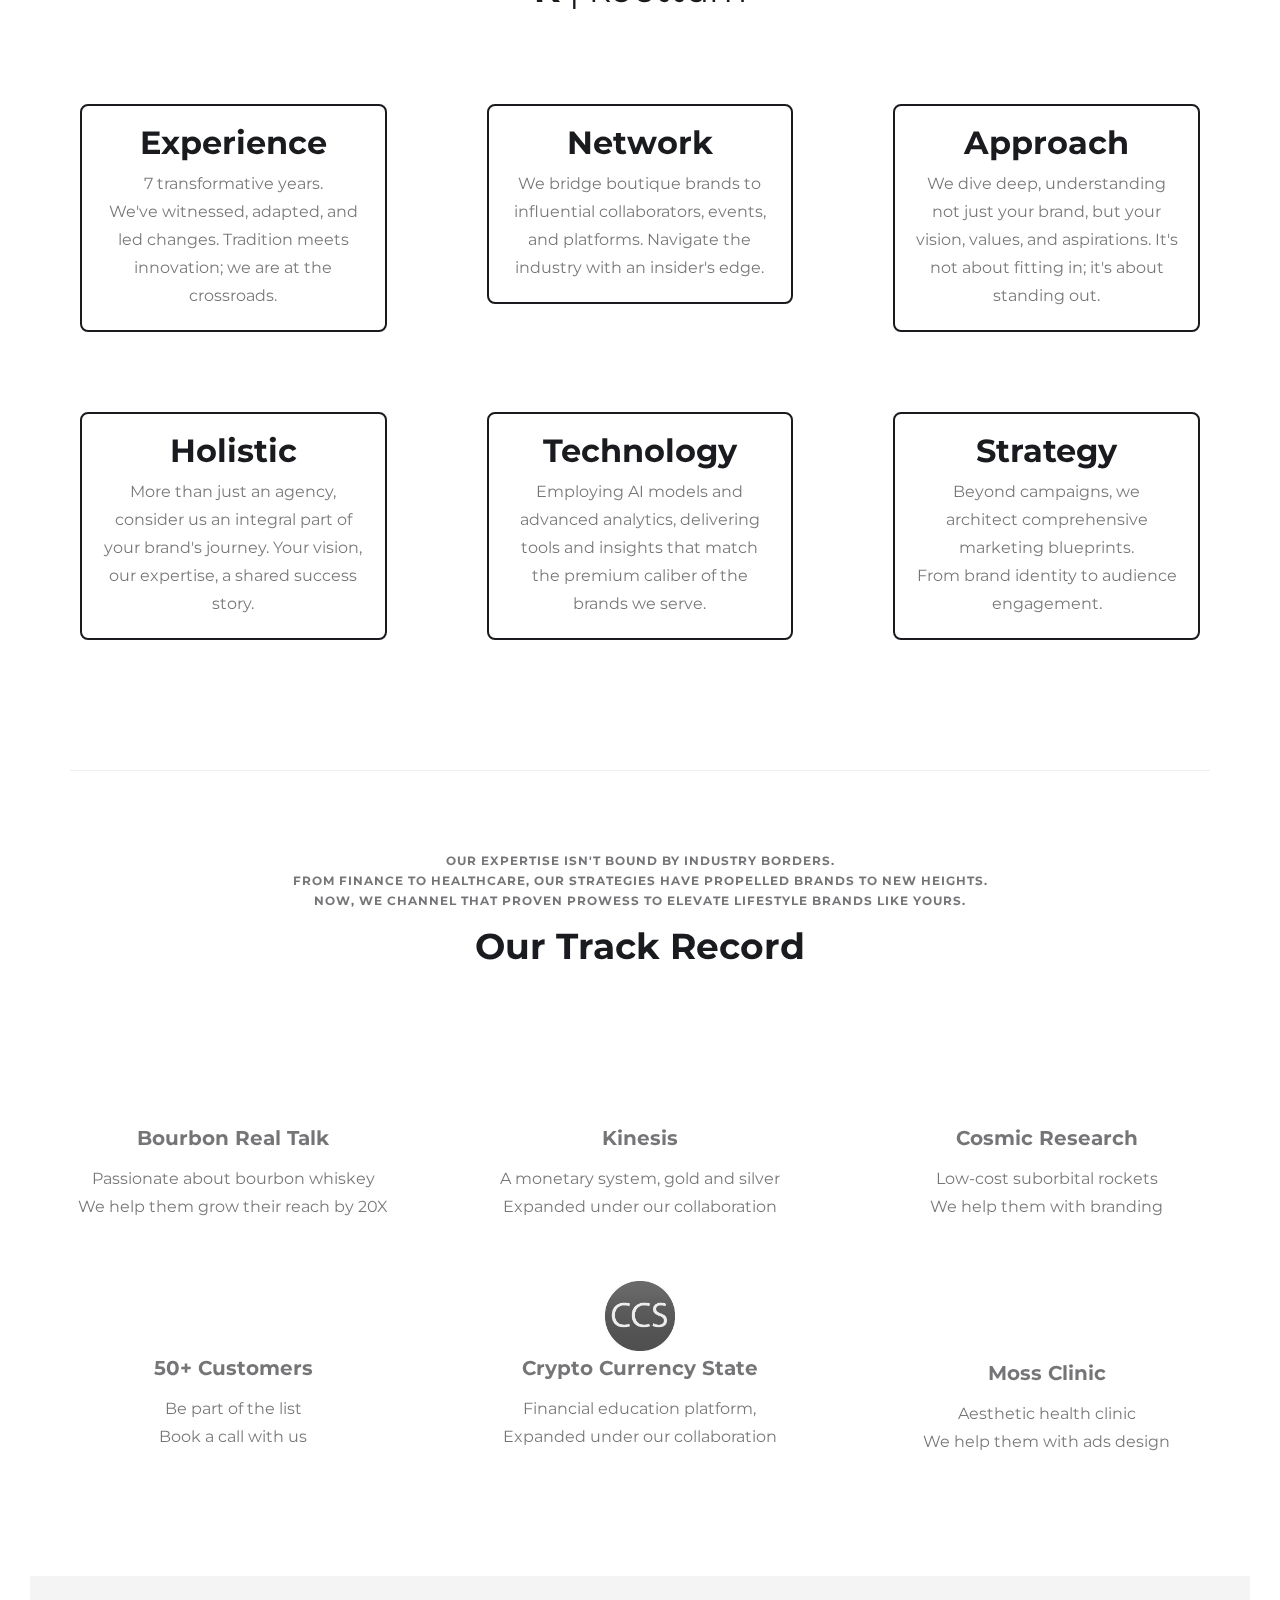
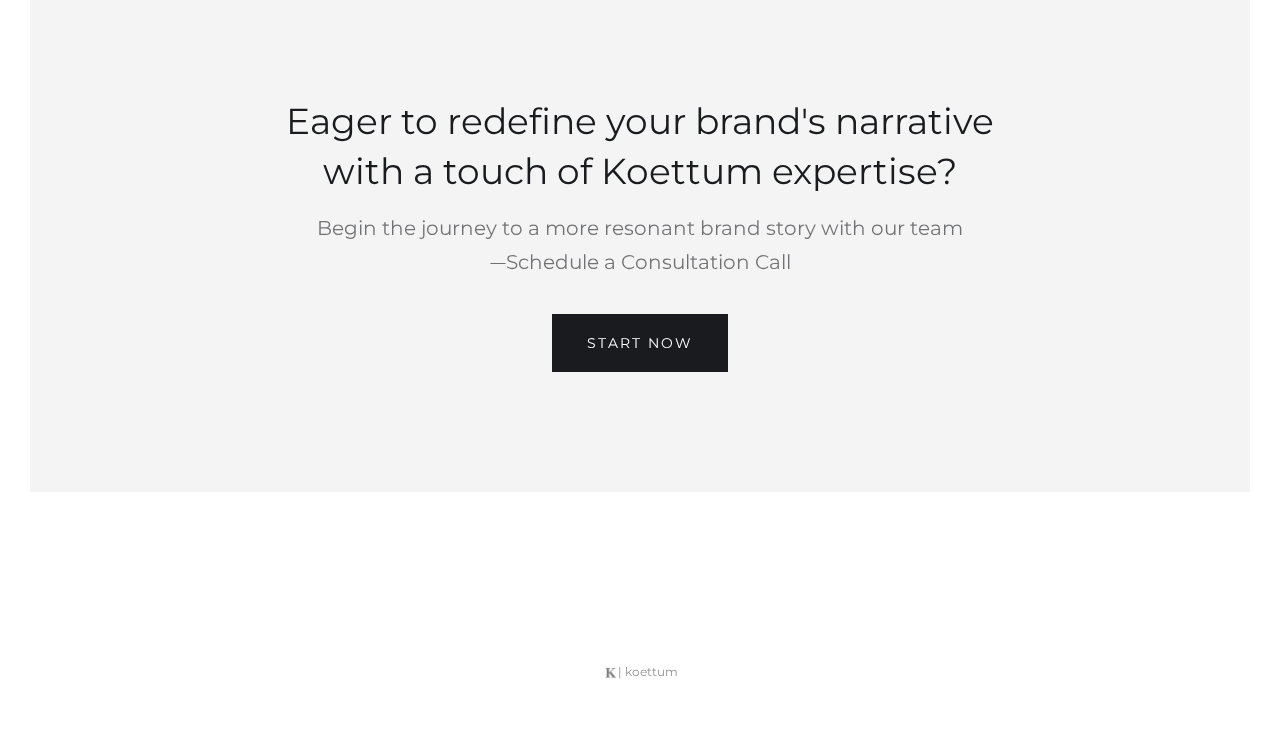
